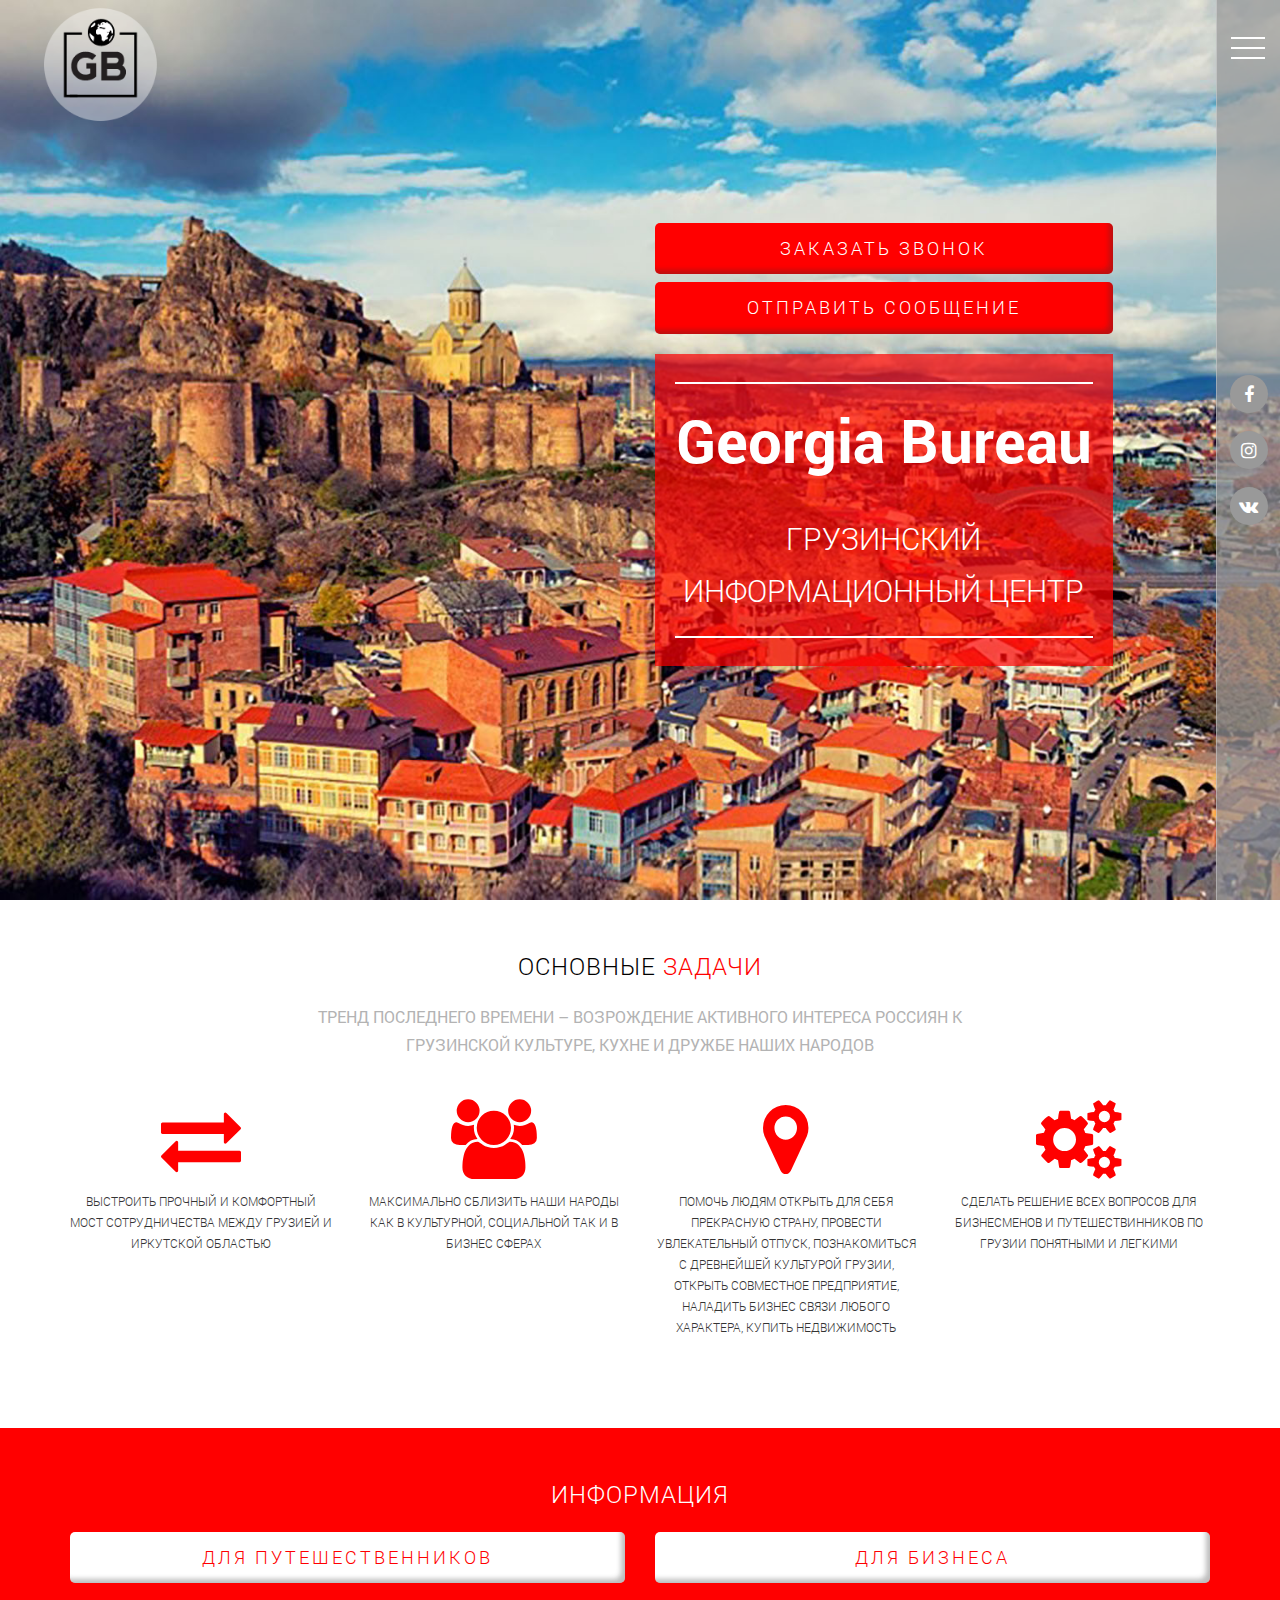
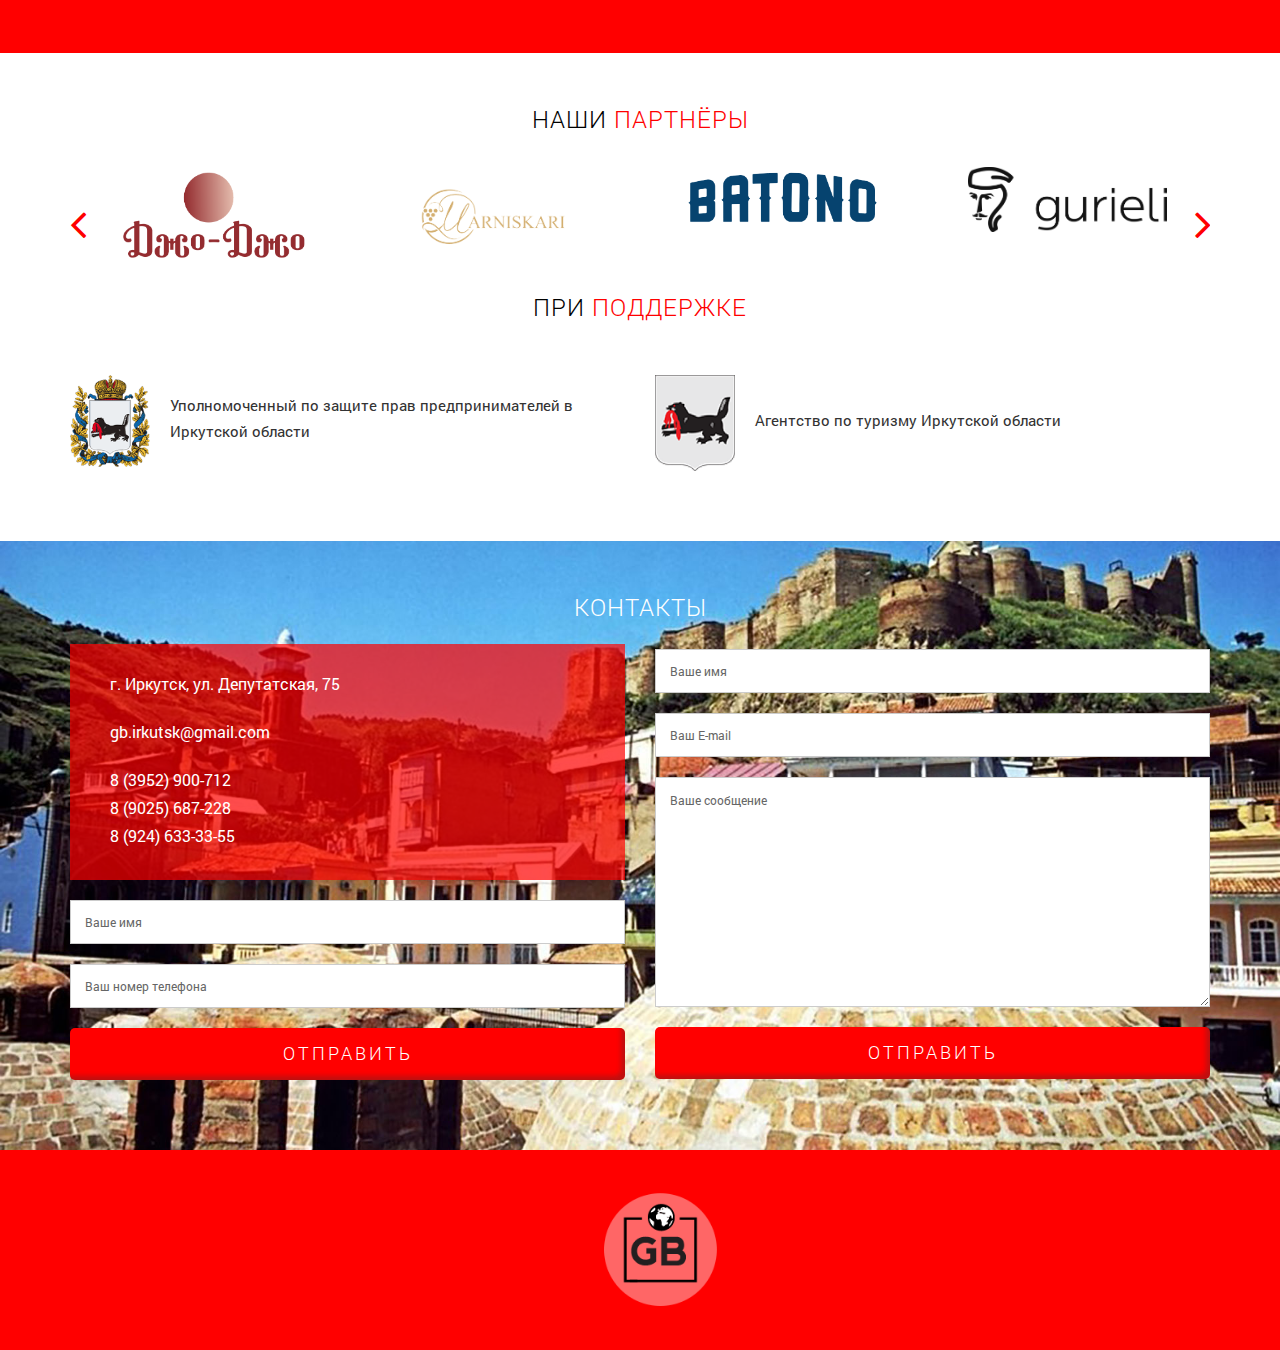
==== gb/index.html @ f1058cfb "add" ====
<!DOCTYPE html>
<html lang="ru">

<head>

	<meta charset="utf-8">

	<title>Title</title>
	<meta name="description" content="">

	<meta http-equiv="X-UA-Compatible" content="IE=edge">
	<meta name="viewport" content="width=device-width, initial-scale=1, maximum-scale=1">

	<meta property="og:image" content="path/to/image.jpg">
	<link rel="shortcut icon" href="img/favicon/favicon.ico" type="image/x-icon">
	<link rel="apple-touch-icon" href="img/favicon/apple-touch-icon.png">
	<link rel="apple-touch-icon" sizes="72x72" href="img/favicon/apple-touch-icon-72x72.png">
	<link rel="apple-touch-icon" sizes="114x114" href="img/favicon/apple-touch-icon-114x114.png">

	<!-- Chrome, Firefox OS and Opera -->
	<meta name="theme-color" content="#000">
	<!-- Windows Phone -->
	<meta name="msapplication-navbutton-color" content="#000">
	<!-- iOS Safari -->
	<meta name="apple-mobile-web-app-status-bar-style" content="#000">

	<style>body { opacity: 0; overflow-x: hidden; } html { background-color: #fff; }</style>

</head>

<body>

	<header class="site-header" style="background-image: url('img/bg_header.jpg');">
		<div class="top-line">
			<div class="logo"><img src='img/logo.png' alt="Грузинский информационный центр"></div>
			<a href="#my-menu" class="hamburger hamburger--emphatic">
				<span class="hamburger-box"><span class="hamburger-inner"></span></span>
			</a>

			<nav id="my-menu" class="my-menu">
				<ul>
					<li><a href="#">Главная</a></li>
					<li><a href="#">Для путешественников</a></li>
					<li><a href="#">Для бизнеса</a></li>
				</ul>
			</nav>
		</div><!-- end top-line -->

		<div class="header-flex">
			<div class="flex-center">
				<div class="container">
					<div class="row">
						<div class="col-sm-5 col-sm-offset-6">
							<div class="header-composition">
								<div class="button_item text-center">
									<a href="#" class="button popup_content">Заказать звонок</a>
									<div class="hidden">
										<div class="podrt_descr">
											<div class="modal-box-content">
												<button class="mfp-close" type="button" title="Закрыть (Esc)">×</button>
												<form action="http://formspree.io/agragregra@ya.ru" class="main_form" novalidate target="_blank" method="post">
													<label class="form-group">
														<span class="color_element">*</span> Ваше имя:
														<input type="text" name="name" placeholder="Ваше имя" data-validation-required-message="Вы не ввели имя" required />
														<span class="help-block text-danger"></span>
													</label>
													<label class="form-group">
														<span class="color_element">*</span> Ваш номер телефона:
														<input type="email" name="email" placeholder="Ваш номер телефона" data-validation-required-message="Не корректно введен E-mail" required />
														<span class="help-block text-danger"></span>
													</label>
													<a href="#" class="button">Отправить</a>
												</form>
											</div>
										</div>
									</div>
								</div>
								<div class="button_item text-center">
									<a href="#" class="button popup_content">Отправить сообщение</a>
									<div class="hidden">
										<div class="podrt_descr">
											<div class="modal-box-content">
												<button class="mfp-close" type="button" title="Закрыть (Esc)">×</button>
												<form action="http://formspree.io/agragregra@ya.ru" class="main_form" novalidate target="_blank" method="post">
													<label class="form-group">
														<span class="color_element">*</span> Ваше имя:
														<input type="text" name="name" placeholder="Ваше имя" data-validation-required-message="Вы не ввели имя" required />
														<span class="help-block text-danger"></span>
													</label>
													<label class="form-group">
														<span class="color_element">*</span> Ваш E-mail:
														<input type="email" name="email" placeholder="Ваш E-mail" data-validation-required-message="Не корректно введен E-mail" required />
														<span class="help-block text-danger"></span>
													</label>
													<label class="form-group">
														<span class="color_element">*</span> Ваше сообщение:
														<textarea name="message" placeholder="Ваше сообщение" data-validation-required-message="Вы не ввели сообщение" required></textarea>
														<span class="help-block text-danger"></span>
													</label>
													<a href="#" class="button">Отправить</a>
												</form>
											</div>
										</div>
									</div>
								</div>
								<div class="welcome">
									<div class="title">
										<h1 class="h1">Georgia Bureau</h1>
										<strong>Грузинский информационный центр</strong>
									</div>
								</div><!-- end welcome -->
							</div><!-- end header-composition -->
						</div><!-- end col-sm-6 -->
					</div><!-- end row -->
				</div><!-- end container -->
			</div><!-- end flex-center -->
		</div><!-- end header-flex -->

		<div class="header-social">
			<nav class="soc">
				<ul>
					<li><a href="#"><i class="fa fa-facebook"></i></a></li>
					<li><a href="#"><i class="fa fa-instagram"></i></a></li>
					<li><a href="#"><i class="fa fa-vk"></i></a></li>
				</ul>
			</nav>
		</div><!-- end header-social -->
	</header>

	<section class="tasks">
		<div class="container">
			<div class="row">
				<h2 class="text-center h-first">Основные задачи</h2>
				<div class="text-center sect_desc">
					Тренд последнего времени – возрождение активного интереса россиян к грузинской культуре, кухне и дружбе наших народов
				</div>
				<div class="col-sm-3">
					<div class="tasks-item">
						<i class="fa fa-exchange"></i>
						<p>
							Выстроить прочный и комфортный мост сотрудничества между Грузией и Иркутской областью
						</p>
					</div>
				</div>
				<div class="col-sm-3">
					<div class="tasks-item">
						<i class="fa fa-users"></i>
						<p>
							Максимально сблизить наши народы как в культурной, социальной так и в бизнес сферах
						</p>
					</div>
				</div>
				<div class="col-sm-3">
					<div class="tasks-item">
						<i class="fa fa-map-marker"></i>
						<p>
							Помочь людям открыть для себя прекрасную страну, провести увлекательный отпуск, познакомиться с древнейшей культурой Грузии, открыть совместное предприятие, наладить бизнес связи любого характера, купить недвижимость
						</p>
					</div>
				</div>
				<div class="col-sm-3">
					<div class="tasks-item">
						<i class="fa fa-cogs"></i>
						<p>
							Сделать решение всех вопросов для бизнесменов и путешествинников по грузии понятными и легкими
						</p>
					</div>
				</div>
			</div>
		</div>
	</section>

	<section class="iformation">
		<div class="container">
			<div class="row">
				<h2 class="text-center">Информация</h2>
				<div class="col-md-6">
					<a href="#" class="button">Для путешественников</a>
				</div>
				<div class="col-md-6">
					<a href="#" class="button">Для бизнеса</a>
				</div>
			</div>
		</div>
	</section>

	<section class="partners">
		<div class="container">
			<div class="row">
				<h2 class="text-center h-first">Наши партнёры</h2>
				<div class="col-md-12">
					<ul id="flexiselDemo1">
						<li><a href="#"><img src="img/djo.png" /></a></li>
						<li><a href="#"><img src="img/marn.png" /></a></li>
						<li><a href="#"><img src="img/batono.png" /></a></li>
						<li><a href="#"><img src="img/gurieli.png" /></a></li>
						<li><a href="#"><img src="img/rcheuli.png" /></a></li>
					</ul>
				</div>
				<h2 class="text-center h-first">При поддержке</h2>
				<div class="col-md-6">
					<div class="partners-item">
						<img src="img/old_gerb.png" />
						<p>
							Уполномоченный по защите прав предпринимателей в Иркутской области
						</p>
					</div>
				</div>
				<div class="col-md-6">
					<div class="partners-item">
						<img src="img/gerb.png" />
						<p>
							Агентство по туризму Иркутской области
						</p>
					</div>
				</div>
			</div>
		</div>
	</section>

	<section class="contact" style="background-image: url('img/bg_contact.jpg')">
		<div class="container">
			<div class="row">
				<h2 class="text-center">Контакты</h2>
				<div class="col-md-6">
					<div class="contact-item">
						<p>
							г. Иркутск, ул. Депутатская, 75
						</p>
						<p>
							<a href="mailto:gb.irkutsk@gmail.com">gb.irkutsk@gmail.com</a>
						</p>
						<ul>
							<li><a href="tel:8 (3952) 900-712">8 (3952) 900-712</a></li>
							<li><a href="tel:8 (9025) 687-228">8 (9025) 687-228</a></li>
							<li><a href="tel:8 (924) 633-33-55">8 (924) 633-33-55</a></li>
						</ul>
					</div>
					<form action="http://formspree.io/agragregra@ya.ru" class="main_form" novalidate target="_blank" method="post">
						<label class="form-group">
							<input type="text" name="name" placeholder="Ваше имя" data-validation-required-message="Вы не ввели имя" required />
							<span class="help-block text-danger"></span>
						</label>
						<label class="form-group">
							<input type="email" name="email" placeholder="Ваш номер телефона" data-validation-required-message="Не корректно введен E-mail" required />
							<span class="help-block text-danger"></span>
						</label>
						<a href="#" class="button">Отправить</a>
				</div>
				<div class="col-md-6">
					<form action="http://formspree.io/agragregra@ya.ru" class="main_form" novalidate target="_blank" method="post">
						<label class="form-group">
							<input type="text" name="name" placeholder="Ваше имя" data-validation-required-message="Вы не ввели имя" required />
							<span class="help-block text-danger"></span>
						</label>
						<label class="form-group">
							<input type="email" name="email" placeholder="Ваш E-mail" data-validation-required-message="Не корректно введен E-mail" required />
							<span class="help-block text-danger"></span>
						</label>
						<label class="form-group">
							<textarea name="message" placeholder="Ваше сообщение" data-validation-required-message="Вы не ввели сообщение" required></textarea>
							<span class="help-block text-danger"></span>
						</label>
						<a href="#" class="button">Отправить</a>
					</form>
				</div>
			</div>
		</div>
	</section>

	<footer class="site-footer">
		<div class="logo text-center"><img src='img/logo.png' alt="Грузинский информационный центр"></div>
	</footer>
	
	<link rel="stylesheet" href="css/main.min.css">
	<script src="js/scripts.min.js"></script>

</body>
</html>
---- gb/css/main.min.css ----
@font-face{font-family:roboto-example;font-weight:400;font-style:normal;src:url(../fonts/RobotoRegular/RobotoRegular.eot);src:url(../fonts/RobotoRegular/RobotoRegular.eot?#iefix) format("embedded-opentype"),url(../fonts/RobotoRegular/RobotoRegular.woff) format("woff"),url(../fonts/RobotoRegular/RobotoRegular.ttf) format("truetype")}@font-face{font-family:roboto-example;font-weight:300;font-style:normal;src:url(../fonts/RobotoLight/RobotoLight.eot);src:url(../fonts/RobotoLight/RobotoLight.eot?#iefix) format("embedded-opentype"),url(../fonts/RobotoLight/RobotoLight.woff) format("woff"),url(../fonts/RobotoLight/RobotoLight.ttf) format("truetype")}@font-face{font-family:roboto-example;font-weight:700;font-style:normal;src:url(../fonts/RobotoBold/RobotoBold.eot);src:url(../fonts/RobotoBold/RobotoBold.eot?#iefix) format("embedded-opentype"),url(../fonts/RobotoBold/RobotoBold.woff) format("woff"),url(../fonts/RobotoBold/RobotoBold.ttf) format("truetype")}html{font-family:sans-serif;-ms-text-size-adjust:100%;-webkit-text-size-adjust:100%}body{margin:0}article,aside,details,figcaption,figure,footer,header,hgroup,main,menu,nav,section,summary{display:block}audio,canvas,progress,video{display:inline-block;vertical-align:baseline}audio:not([controls]){display:none;height:0}[hidden],template{display:none}a{background-color:transparent}a:active,a:hover{outline:0}abbr[title]{border-bottom:1px dotted}b,strong{font-weight:700}dfn{font-style:italic}h1{font-size:2em;margin:.67em 0}mark{background:#ff0;color:#000}small{font-size:80%}sub,sup{font-size:75%;line-height:0;position:relative;vertical-align:baseline}sup{top:-.5em}sub{bottom:-.25em}img{border:0}svg:not(:root){overflow:hidden}figure{margin:1em 40px}hr{-webkit-box-sizing:content-box;box-sizing:content-box;height:0}pre{overflow:auto}code,kbd,pre,samp{font-family:monospace,monospace;font-size:1em}button,input,optgroup,select,textarea{color:inherit;font:inherit;margin:0}button{overflow:visible}button,select{text-transform:none}button,html input[type=button],input[type=reset],input[type=submit]{-webkit-appearance:button;cursor:pointer}button[disabled],html input[disabled]{cursor:default}button::-moz-focus-inner,input::-moz-focus-inner{border:0;padding:0}input{line-height:normal}input[type=checkbox],input[type=radio]{-webkit-box-sizing:border-box;box-sizing:border-box;padding:0}input[type=number]::-webkit-inner-spin-button,input[type=number]::-webkit-outer-spin-button{height:auto}input[type=search]{-webkit-appearance:textfield;-webkit-box-sizing:content-box;box-sizing:content-box}input[type=search]::-webkit-search-cancel-button,input[type=search]::-webkit-search-decoration{-webkit-appearance:none}fieldset{border:1px solid silver;margin:0 2px;padding:.35em .625em .75em}legend{border:0;padding:0}textarea{overflow:auto}optgroup{font-weight:700}table{border-collapse:collapse;border-spacing:0}td,th{padding:0}*{-webkit-box-sizing:border-box;box-sizing:border-box}:after,:before{-webkit-box-sizing:border-box;box-sizing:border-box}html{font-size:10px;-webkit-tap-highlight-color:transparent}body{font-family:"Helvetica Neue",Helvetica,Arial,sans-serif;font-size:14px;line-height:1.42857143;color:#333;background-color:#fff}button,input,select,textarea{font-family:inherit;font-size:inherit;line-height:inherit}a{color:#337ab7;text-decoration:none}a:focus,a:hover{color:#23527c;text-decoration:underline}a:focus{outline:5px auto -webkit-focus-ring-color;outline-offset:-2px}figure{margin:0}img{vertical-align:middle}.img-responsive{display:block;max-width:100%;height:auto}.img-rounded{-webkit-border-radius:6px;border-radius:6px}.img-thumbnail{padding:4px;line-height:1.42857143;background-color:#fff;border:1px solid #ddd;-webkit-border-radius:4px;border-radius:4px;-webkit-transition:all .2s ease-in-out;-o-transition:all .2s ease-in-out;transition:all .2s ease-in-out;display:inline-block;max-width:100%;height:auto}.img-circle{-webkit-border-radius:50%;border-radius:50%}hr{margin-top:20px;margin-bottom:20px;border:0;border-top:1px solid #eee}.sr-only{position:absolute;width:1px;height:1px;margin:-1px;padding:0;overflow:hidden;clip:rect(0,0,0,0);border:0}.sr-only-focusable:active,.sr-only-focusable:focus{position:static;width:auto;height:auto;margin:0;overflow:visible;clip:auto}[role=button]{cursor:pointer}.container{margin-right:auto;margin-left:auto;padding-left:15px;padding-right:15px}@media (min-width:768px){.container{width:750px}}@media (min-width:992px){.container{width:970px}}@media (min-width:1200px){.container{width:1170px}}.container-fluid{margin-right:auto;margin-left:auto;padding-left:15px;padding-right:15px}.row{margin-left:-15px;margin-right:-15px}.col-lg-1,.col-lg-10,.col-lg-11,.col-lg-12,.col-lg-2,.col-lg-3,.col-lg-4,.col-lg-5,.col-lg-6,.col-lg-7,.col-lg-8,.col-lg-9,.col-md-1,.col-md-10,.col-md-11,.col-md-12,.col-md-2,.col-md-3,.col-md-4,.col-md-5,.col-md-6,.col-md-7,.col-md-8,.col-md-9,.col-sm-1,.col-sm-10,.col-sm-11,.col-sm-12,.col-sm-2,.col-sm-3,.col-sm-4,.col-sm-5,.col-sm-6,.col-sm-7,.col-sm-8,.col-sm-9,.col-xs-1,.col-xs-10,.col-xs-11,.col-xs-12,.col-xs-2,.col-xs-3,.col-xs-4,.col-xs-5,.col-xs-6,.col-xs-7,.col-xs-8,.col-xs-9{position:relative;min-height:1px;padding-left:15px;padding-right:15px}.col-xs-1,.col-xs-10,.col-xs-11,.col-xs-12,.col-xs-2,.col-xs-3,.col-xs-4,.col-xs-5,.col-xs-6,.col-xs-7,.col-xs-8,.col-xs-9{float:left}.col-xs-12{width:100%}.col-xs-11{width:91.66666667%}.col-xs-10{width:83.33333333%}.col-xs-9{width:75%}.col-xs-8{width:66.66666667%}.col-xs-7{width:58.33333333%}.col-xs-6{width:50%}.col-xs-5{width:41.66666667%}.col-xs-4{width:33.33333333%}.col-xs-3{width:25%}.col-xs-2{width:16.66666667%}.col-xs-1{width:8.33333333%}.col-xs-pull-12{right:100%}.col-xs-pull-11{right:91.66666667%}.col-xs-pull-10{right:83.33333333%}.col-xs-pull-9{right:75%}.col-xs-pull-8{right:66.66666667%}.col-xs-pull-7{right:58.33333333%}.col-xs-pull-6{right:50%}.col-xs-pull-5{right:41.66666667%}.col-xs-pull-4{right:33.33333333%}.col-xs-pull-3{right:25%}.col-xs-pull-2{right:16.66666667%}.col-xs-pull-1{right:8.33333333%}.col-xs-pull-0{right:auto}.col-xs-push-12{left:100%}.col-xs-push-11{left:91.66666667%}.col-xs-push-10{left:83.33333333%}.col-xs-push-9{left:75%}.col-xs-push-8{left:66.66666667%}.col-xs-push-7{left:58.33333333%}.col-xs-push-6{left:50%}.col-xs-push-5{left:41.66666667%}.col-xs-push-4{left:33.33333333%}.col-xs-push-3{left:25%}.col-xs-push-2{left:16.66666667%}.col-xs-push-1{left:8.33333333%}.col-xs-push-0{left:auto}.col-xs-offset-12{margin-left:100%}.col-xs-offset-11{margin-left:91.66666667%}.col-xs-offset-10{margin-left:83.33333333%}.col-xs-offset-9{margin-left:75%}.col-xs-offset-8{margin-left:66.66666667%}.col-xs-offset-7{margin-left:58.33333333%}.col-xs-offset-6{margin-left:50%}.col-xs-offset-5{margin-left:41.66666667%}.col-xs-offset-4{margin-left:33.33333333%}.col-xs-offset-3{margin-left:25%}.col-xs-offset-2{margin-left:16.66666667%}.col-xs-offset-1{margin-left:8.33333333%}.col-xs-offset-0{margin-left:0}@media (min-width:768px){.col-sm-1,.col-sm-10,.col-sm-11,.col-sm-12,.col-sm-2,.col-sm-3,.col-sm-4,.col-sm-5,.col-sm-6,.col-sm-7,.col-sm-8,.col-sm-9{float:left}.col-sm-12{width:100%}.col-sm-11{width:91.66666667%}.col-sm-10{width:83.33333333%}.col-sm-9{width:75%}.col-sm-8{width:66.66666667%}.col-sm-7{width:58.33333333%}.col-sm-6{width:50%}.col-sm-5{width:41.66666667%}.col-sm-4{width:33.33333333%}.col-sm-3{width:25%}.col-sm-2{width:16.66666667%}.col-sm-1{width:8.33333333%}.col-sm-pull-12{right:100%}.col-sm-pull-11{right:91.66666667%}.col-sm-pull-10{right:83.33333333%}.col-sm-pull-9{right:75%}.col-sm-pull-8{right:66.66666667%}.col-sm-pull-7{right:58.33333333%}.col-sm-pull-6{right:50%}.col-sm-pull-5{right:41.66666667%}.col-sm-pull-4{right:33.33333333%}.col-sm-pull-3{right:25%}.col-sm-pull-2{right:16.66666667%}.col-sm-pull-1{right:8.33333333%}.col-sm-pull-0{right:auto}.col-sm-push-12{left:100%}.col-sm-push-11{left:91.66666667%}.col-sm-push-10{left:83.33333333%}.col-sm-push-9{left:75%}.col-sm-push-8{left:66.66666667%}.col-sm-push-7{left:58.33333333%}.col-sm-push-6{left:50%}.col-sm-push-5{left:41.66666667%}.col-sm-push-4{left:33.33333333%}.col-sm-push-3{left:25%}.col-sm-push-2{left:16.66666667%}.col-sm-push-1{left:8.33333333%}.col-sm-push-0{left:auto}.col-sm-offset-12{margin-left:100%}.col-sm-offset-11{margin-left:91.66666667%}.col-sm-offset-10{margin-left:83.33333333%}.col-sm-offset-9{margin-left:75%}.col-sm-offset-8{margin-left:66.66666667%}.col-sm-offset-7{margin-left:58.33333333%}.col-sm-offset-6{margin-left:50%}.col-sm-offset-5{margin-left:41.66666667%}.col-sm-offset-4{margin-left:33.33333333%}.col-sm-offset-3{margin-left:25%}.col-sm-offset-2{margin-left:16.66666667%}.col-sm-offset-1{margin-left:8.33333333%}.col-sm-offset-0{margin-left:0}}@media (min-width:992px){.col-md-1,.col-md-10,.col-md-11,.col-md-12,.col-md-2,.col-md-3,.col-md-4,.col-md-5,.col-md-6,.col-md-7,.col-md-8,.col-md-9{float:left}.col-md-12{width:100%}.col-md-11{width:91.66666667%}.col-md-10{width:83.33333333%}.col-md-9{width:75%}.col-md-8{width:66.66666667%}.col-md-7{width:58.33333333%}.col-md-6{width:50%}.col-md-5{width:41.66666667%}.col-md-4{width:33.33333333%}.col-md-3{width:25%}.col-md-2{width:16.66666667%}.col-md-1{width:8.33333333%}.col-md-pull-12{right:100%}.col-md-pull-11{right:91.66666667%}.col-md-pull-10{right:83.33333333%}.col-md-pull-9{right:75%}.col-md-pull-8{right:66.66666667%}.col-md-pull-7{right:58.33333333%}.col-md-pull-6{right:50%}.col-md-pull-5{right:41.66666667%}.col-md-pull-4{right:33.33333333%}.col-md-pull-3{right:25%}.col-md-pull-2{right:16.66666667%}.col-md-pull-1{right:8.33333333%}.col-md-pull-0{right:auto}.col-md-push-12{left:100%}.col-md-push-11{left:91.66666667%}.col-md-push-10{left:83.33333333%}.col-md-push-9{left:75%}.col-md-push-8{left:66.66666667%}.col-md-push-7{left:58.33333333%}.col-md-push-6{left:50%}.col-md-push-5{left:41.66666667%}.col-md-push-4{left:33.33333333%}.col-md-push-3{left:25%}.col-md-push-2{left:16.66666667%}.col-md-push-1{left:8.33333333%}.col-md-push-0{left:auto}.col-md-offset-12{margin-left:100%}.col-md-offset-11{margin-left:91.66666667%}.col-md-offset-10{margin-left:83.33333333%}.col-md-offset-9{margin-left:75%}.col-md-offset-8{margin-left:66.66666667%}.col-md-offset-7{margin-left:58.33333333%}.col-md-offset-6{margin-left:50%}.col-md-offset-5{margin-left:41.66666667%}.col-md-offset-4{margin-left:33.33333333%}.col-md-offset-3{margin-left:25%}.col-md-offset-2{margin-left:16.66666667%}.col-md-offset-1{margin-left:8.33333333%}.col-md-offset-0{margin-left:0}}@media (min-width:1200px){.col-lg-1,.col-lg-10,.col-lg-11,.col-lg-12,.col-lg-2,.col-lg-3,.col-lg-4,.col-lg-5,.col-lg-6,.col-lg-7,.col-lg-8,.col-lg-9{float:left}.col-lg-12{width:100%}.col-lg-11{width:91.66666667%}.col-lg-10{width:83.33333333%}.col-lg-9{width:75%}.col-lg-8{width:66.66666667%}.col-lg-7{width:58.33333333%}.col-lg-6{width:50%}.col-lg-5{width:41.66666667%}.col-lg-4{width:33.33333333%}.col-lg-3{width:25%}.col-lg-2{width:16.66666667%}.col-lg-1{width:8.33333333%}.col-lg-pull-12{right:100%}.col-lg-pull-11{right:91.66666667%}.col-lg-pull-10{right:83.33333333%}.col-lg-pull-9{right:75%}.col-lg-pull-8{right:66.66666667%}.col-lg-pull-7{right:58.33333333%}.col-lg-pull-6{right:50%}.col-lg-pull-5{right:41.66666667%}.col-lg-pull-4{right:33.33333333%}.col-lg-pull-3{right:25%}.col-lg-pull-2{right:16.66666667%}.col-lg-pull-1{right:8.33333333%}.col-lg-pull-0{right:auto}.col-lg-push-12{left:100%}.col-lg-push-11{left:91.66666667%}.col-lg-push-10{left:83.33333333%}.col-lg-push-9{left:75%}.col-lg-push-8{left:66.66666667%}.col-lg-push-7{left:58.33333333%}.col-lg-push-6{left:50%}.col-lg-push-5{left:41.66666667%}.col-lg-push-4{left:33.33333333%}.col-lg-push-3{left:25%}.col-lg-push-2{left:16.66666667%}.col-lg-push-1{left:8.33333333%}.col-lg-push-0{left:auto}.col-lg-offset-12{margin-left:100%}.col-lg-offset-11{margin-left:91.66666667%}.col-lg-offset-10{margin-left:83.33333333%}.col-lg-offset-9{margin-left:75%}.col-lg-offset-8{margin-left:66.66666667%}.col-lg-offset-7{margin-left:58.33333333%}.col-lg-offset-6{margin-left:50%}.col-lg-offset-5{margin-left:41.66666667%}.col-lg-offset-4{margin-left:33.33333333%}.col-lg-offset-3{margin-left:25%}.col-lg-offset-2{margin-left:16.66666667%}.col-lg-offset-1{margin-left:8.33333333%}.col-lg-offset-0{margin-left:0}}.clearfix:after,.clearfix:before,.container-fluid:after,.container-fluid:before,.container:after,.container:before,.row:after,.row:before{content:" ";display:table}.clearfix:after,.container-fluid:after,.container:after,.row:after{clear:both}.center-block{display:block;margin-left:auto;margin-right:auto}.pull-right{float:right!important}.pull-left{float:left!important}.hide{display:none!important}.show{display:block!important}.invisible{visibility:hidden}.text-hide{font:0/0 a;color:transparent;text-shadow:none;background-color:transparent;border:0}.hidden{display:none!important}.affix{position:fixed}@-ms-viewport{width:device-width}.visible-lg,.visible-md,.visible-sm,.visible-xs{display:none!important}.visible-lg-block,.visible-lg-inline,.visible-lg-inline-block,.visible-md-block,.visible-md-inline,.visible-md-inline-block,.visible-sm-block,.visible-sm-inline,.visible-sm-inline-block,.visible-xs-block,.visible-xs-inline,.visible-xs-inline-block{display:none!important}@media (max-width:767px){.visible-xs{display:block!important}table.visible-xs{display:table!important}tr.visible-xs{display:table-row!important}td.visible-xs,th.visible-xs{display:table-cell!important}}@media (max-width:767px){.visible-xs-block{display:block!important}}@media (max-width:767px){.visible-xs-inline{display:inline!important}}@media (max-width:767px){.visible-xs-inline-block{display:inline-block!important}}@media (min-width:768px) and (max-width:991px){.visible-sm{display:block!important}table.visible-sm{display:table!important}tr.visible-sm{display:table-row!important}td.visible-sm,th.visible-sm{display:table-cell!important}}@media (min-width:768px) and (max-width:991px){.visible-sm-block{display:block!important}}@media (min-width:768px) and (max-width:991px){.visible-sm-inline{display:inline!important}}@media (min-width:768px) and (max-width:991px){.visible-sm-inline-block{display:inline-block!important}}@media (min-width:992px) and (max-width:1199px){.visible-md{display:block!important}table.visible-md{display:table!important}tr.visible-md{display:table-row!important}td.visible-md,th.visible-md{display:table-cell!important}}@media (min-width:992px) and (max-width:1199px){.visible-md-block{display:block!important}}@media (min-width:992px) and (max-width:1199px){.visible-md-inline{display:inline!important}}@media (min-width:992px) and (max-width:1199px){.visible-md-inline-block{display:inline-block!important}}@media (min-width:1200px){.visible-lg{display:block!important}table.visible-lg{display:table!important}tr.visible-lg{display:table-row!important}td.visible-lg,th.visible-lg{display:table-cell!important}}@media (min-width:1200px){.visible-lg-block{display:block!important}}@media (min-width:1200px){.visible-lg-inline{display:inline!important}}@media (min-width:1200px){.visible-lg-inline-block{display:inline-block!important}}@media (max-width:767px){.hidden-xs{display:none!important}}@media (min-width:768px) and (max-width:991px){.hidden-sm{display:none!important}}@media (min-width:992px) and (max-width:1199px){.hidden-md{display:none!important}}@media (min-width:1200px){.hidden-lg{display:none!important}}.visible-print{display:none!important}@media print{.visible-print{display:block!important}table.visible-print{display:table!important}tr.visible-print{display:table-row!important}td.visible-print,th.visible-print{display:table-cell!important}}.visible-print-block{display:none!important}@media print{.visible-print-block{display:block!important}}.visible-print-inline{display:none!important}@media print{.visible-print-inline{display:inline!important}}.visible-print-inline-block{display:none!important}@media print{.visible-print-inline-block{display:inline-block!important}}@media print{.hidden-print{display:none!important}}.mm-menu,.mm-panels,.mm-panels>.mm-panel{margin:0;left:0;right:0;top:0;z-index:0;-webkit-box-sizing:border-box;box-sizing:border-box}.mm-btn,.mm-menu{-webkit-box-sizing:border-box;box-sizing:border-box}.mm-listview a,.mm-listview a:hover,.mm-navbar a,.mm-navbar a:hover{text-decoration:none}.mm-listview .mm-next:before,.mm-listview>li:not(.mm-divider):after,.mm-next:after,.mm-prev:before{content:'';bottom:0}.mm-hidden{display:none!important}.mm-menu,.mm-panels>.mm-panel:not(.mm-hidden){display:block}.mm-wrapper{overflow-x:hidden;position:relative}.mm-menu{padding:0;position:absolute;bottom:0}.mm-panels,.mm-panels>.mm-panel{background:inherit;border-color:inherit;position:absolute;bottom:0}.mm-btn,.mm-panel.mm-highest{z-index:1}.mm-panels{overflow:hidden}.mm-panel{-webkit-transition:-webkit-transform .4s ease;transition:-webkit-transform .4s ease;-o-transition:transform .4s ease;transition:transform .4s ease;transition:transform .4s ease,-webkit-transform .4s ease;transition:transform .4s ease,-webkit-transform .4s ease;-webkit-transform:translate(100%,0);-ms-transform:translate(100%,0);transform:translate(100%,0);-webkit-transform:translate3d(100%,0,0);transform:translate3d(100%,0,0)}.mm-panel.mm-opened{-webkit-transform:translate(0,0);-ms-transform:translate(0,0);transform:translate(0,0);-webkit-transform:translate3d(0,0,0);transform:translate3d(0,0,0)}.mm-panel.mm-subopened{-webkit-transform:translate(-30%,0);-ms-transform:translate(-30%,0);transform:translate(-30%,0);-webkit-transform:translate3d(-30%,0,0);transform:translate3d(-30%,0,0)}.mm-panels>.mm-panel{-webkit-overflow-scrolling:touch;overflow:scroll;overflow-x:hidden;overflow-y:auto;padding:0 20px}.mm-listview .mm-divider,.mm-listview>li>a,.mm-listview>li>span,.mm-navbar .mm-title{-o-text-overflow:ellipsis;text-overflow:ellipsis;white-space:nowrap;overflow:hidden}.mm-panels>.mm-panel.mm-hasnavbar{padding-top:40px}.mm-panels>.mm-panel:after,.mm-panels>.mm-panel:before{content:'';display:block;height:20px}.mm-vertical .mm-panel{-webkit-transform:none!important;-ms-transform:none!important;transform:none!important}.mm-listview .mm-vertical .mm-panel,.mm-vertical .mm-listview .mm-panel{display:none;padding:10px 0 10px 10px}.mm-listview .mm-vertical .mm-panel .mm-listview>li:last-child:after,.mm-vertical .mm-listview .mm-panel .mm-listview>li:last-child:after{border-color:transparent}.mm-vertical li.mm-opened>.mm-panel,li.mm-vertical.mm-opened>.mm-panel{display:block}.mm-listview>li.mm-vertical>.mm-next,.mm-vertical .mm-listview>li>.mm-next{height:40px;bottom:auto}.mm-listview>li.mm-vertical>.mm-next:after,.mm-vertical .mm-listview>li>.mm-next:after{top:16px;bottom:auto}.mm-listview>li.mm-vertical.mm-opened>.mm-next:after,.mm-vertical .mm-listview>li.mm-opened>.mm-next:after{-webkit-transform:rotate(225deg);-ms-transform:rotate(225deg);transform:rotate(225deg);right:19px}.mm-btn{width:40px;height:40px;position:absolute;top:0}.mm-clear:after,.mm-clear:before,.mm-close:after,.mm-close:before{content:'';border:2px solid transparent;display:block;width:5px;height:5px;margin:auto;position:absolute;top:0;bottom:0;-webkit-transform:rotate(-45deg);-ms-transform:rotate(-45deg);transform:rotate(-45deg)}.mm-clear:before,.mm-close:before{border-right:none;border-bottom:none;right:18px}.mm-clear:after,.mm-close:after{border-left:none;border-top:none;right:25px}.mm-next:after,.mm-prev:before{border-top:2px solid transparent;border-left:2px solid transparent;display:block;width:8px;height:8px;margin:auto;position:absolute;top:0}.mm-prev:before{-webkit-transform:rotate(-45deg);-ms-transform:rotate(-45deg);transform:rotate(-45deg);left:23px;right:auto}.mm-next:after{-webkit-transform:rotate(135deg);-ms-transform:rotate(135deg);transform:rotate(135deg);right:23px;left:auto}.mm-navbar{border-bottom:1px solid;border-color:inherit;text-align:center;line-height:20px;height:40px;padding:0 40px;margin:0;position:absolute;top:0;left:0;right:0}.mm-navbar>*{display:block;padding:10px 0}.mm-navbar .mm-btn:first-child{left:0}.mm-navbar .mm-btn:last-child{text-align:right;right:0}.mm-panel .mm-navbar{display:none}.mm-panel.mm-hasnavbar .mm-navbar{display:block}.mm-listview,.mm-listview>li{list-style:none;display:block;padding:0;margin:0}.mm-listview{font:inherit;font-size:14px;line-height:20px}.mm-listview>li{position:relative}.mm-listview>li,.mm-listview>li .mm-next,.mm-listview>li .mm-next:before,.mm-listview>li:after{border-color:inherit}.mm-listview>li>a,.mm-listview>li>span{color:inherit;display:block;padding:10px 10px 10px 20px;margin:0}.mm-listview>li:not(.mm-divider):after{border-bottom-width:1px;border-bottom-style:solid;display:block;position:absolute;right:0;left:20px}.mm-listview .mm-next{background:rgba(3,2,1,0);width:50px;padding:0;position:absolute;right:0;top:0;bottom:0;z-index:2}.mm-listview .mm-next:before{border-left-width:1px;border-left-style:solid;display:block;position:absolute;top:0;left:0}.mm-listview .mm-next+a,.mm-listview .mm-next+span{margin-right:50px}.mm-listview .mm-next.mm-fullsubopen{width:100%}.mm-listview .mm-next.mm-fullsubopen:before{border-left:none}.mm-listview .mm-next.mm-fullsubopen+a,.mm-listview .mm-next.mm-fullsubopen+span{padding-right:50px;margin-right:0}.mm-panels>.mm-panel>.mm-listview{margin:20px -20px}.mm-panels>.mm-panel>.mm-listview:first-child,.mm-panels>.mm-panel>.mm-navbar+.mm-listview{margin-top:-20px}.mm-listview .mm-inset{list-style:disc inside;padding:0 10px 15px 40px;margin:0}.mm-listview .mm-inset>li{padding:5px 0}.mm-listview .mm-divider{font-size:10px;text-transform:uppercase;text-indent:20px;line-height:25px}.mm-listview .mm-spacer{padding-top:40px}.mm-listview .mm-spacer>.mm-next{top:40px}.mm-listview .mm-spacer.mm-divider{padding-top:25px}.mm-menu{background:#f3f3f3;border-color:rgba(0,0,0,.1);color:rgba(0,0,0,.75)}.mm-menu .mm-navbar a,.mm-menu .mm-navbar>*{color:rgba(0,0,0,.3)}.mm-menu .mm-btn:after,.mm-menu .mm-btn:before{border-color:rgba(0,0,0,.3)}.mm-menu .mm-listview{border-color:rgba(0,0,0,.1)}.mm-menu .mm-listview>li .mm-next:after{border-color:rgba(0,0,0,.3)}.mm-menu .mm-listview>li a:not(.mm-next){-webkit-tap-highlight-color:rgba(255,255,255,.5);tap-highlight-color:rgba(255,255,255,.5)}.mm-menu .mm-listview>li.mm-selected>a:not(.mm-next),.mm-menu .mm-listview>li.mm-selected>span{background:rgba(255,255,255,.5)}.mm-menu .mm-divider,.mm-menu .mm-listview>li.mm-opened.mm-vertical>.mm-panel,.mm-menu .mm-listview>li.mm-opened.mm-vertical>a.mm-next,.mm-menu.mm-vertical .mm-listview>li.mm-opened>.mm-panel,.mm-menu.mm-vertical .mm-listview>li.mm-opened>a.mm-next{background:rgba(0,0,0,.05)}.mm-page{-webkit-box-sizing:border-box;box-sizing:border-box;position:relative}.mm-slideout{-webkit-transition:-webkit-transform .4s ease;transition:-webkit-transform .4s ease;-o-transition:transform .4s ease;transition:transform .4s ease;transition:transform .4s ease,-webkit-transform .4s ease;transition:transform .4s ease,-webkit-transform .4s ease;z-index:1}html.mm-opened{overflow-x:hidden;position:relative}html.mm-blocking,html.mm-blocking body{overflow:hidden}html.mm-background .mm-page{background:inherit}#mm-blocker{background:rgba(3,2,1,0);display:none;width:100%;height:100%;position:fixed;top:0;left:0;z-index:2}html.mm-blocking #mm-blocker{display:block}.mm-menu.mm-offcanvas{z-index:0;display:none;position:fixed;width:80%;min-width:140px;max-width:440px}.mm-menu.mm-offcanvas.mm-current{display:block}.mm-menu.mm-offcanvas.mm-no-csstransforms.mm-current.mm-opened{z-index:10}html.mm-opening .mm-slideout{-webkit-transform:translate(80%,0);-ms-transform:translate(80%,0);transform:translate(80%,0);-webkit-transform:translate3d(80%,0,0);transform:translate3d(80%,0,0)}@media all and (max-width:175px){html.mm-opening .mm-slideout{-webkit-transform:translate(140px,0);-ms-transform:translate(140px,0);transform:translate(140px,0);-webkit-transform:translate3d(140px,0,0);transform:translate3d(140px,0,0)}}@media all and (min-width:550px){html.mm-opening .mm-slideout{-webkit-transform:translate(440px,0);-ms-transform:translate(440px,0);transform:translate(440px,0);-webkit-transform:translate3d(440px,0,0);transform:translate3d(440px,0,0)}}.mm-menu.mm-offcanvas.mm-autoheight.mm-bottom,.mm-menu.mm-offcanvas.mm-autoheight.mm-top{max-height:80%}.mm-menu.mm-offcanvas.mm-autoheight.mm-bottom.mm-fullscreen,.mm-menu.mm-offcanvas.mm-autoheight.mm-top.mm-fullscreen{max-height:100%}.mm-menu.mm-offcanvas.mm-measureheight .mm-panel{display:block!important}.mm-menu.mm-offcanvas.mm-measureheight>.mm-panels>.mm-panel{bottom:auto!important;height:auto!important}.mm-menu.mm-columns{-webkit-transition-property:width,max-width,-webkit-transform;transition-property:width,max-width,-webkit-transform;-o-transition-property:transform,width,max-width;transition-property:transform,width,max-width;transition-property:transform,width,max-width,-webkit-transform}.mm-menu.mm-columns .mm-panels>.mm-panel{width:100%;right:auto;display:none;-webkit-transition-property:width,-webkit-transform;transition-property:width,-webkit-transform;-o-transition-property:transform,width;transition-property:transform,width;transition-property:transform,width,-webkit-transform}.mm-menu.mm-columns .mm-panels>.mm-panel.mm-opened{border-right:1px solid;border-color:inherit;display:block;-webkit-transform:translate(0,0);-ms-transform:translate(0,0);transform:translate(0,0);-webkit-transform:translate3d(0,0,0);transform:translate3d(0,0,0)}.mm-menu.mm-columns .mm-panels>.mm-panel.mm-subopened{-webkit-transform:translate(-100%,0);-ms-transform:translate(-100%,0);transform:translate(-100%,0);-webkit-transform:translate3d(-100%,0,0);transform:translate3d(-100%,0,0);z-index:2}.mm-menu.mm-columns .mm-panels>.mm-panel.mm-columns-0{-webkit-transform:translate(0,0);-ms-transform:translate(0,0);transform:translate(0,0);-webkit-transform:translate3d(0,0,0);transform:translate3d(0,0,0)}.mm-menu.mm-columns .mm-panels>.mm-panel.mm-opened:not([class*=mm-columns-])~.mm-panel:not(.mm-opened).mm-columns-0{display:block;-webkit-transform:translate(100%,0);-ms-transform:translate(100%,0);transform:translate(100%,0);-webkit-transform:translate3d(100%,0,0);transform:translate3d(100%,0,0)}.mm-menu.mm-offcanvas.mm-columns-0{width:80%;min-width:140px;max-width:0}html.mm-opening.mm-columns-0 .mm-slideout{-webkit-transform:translate(80%,0);-ms-transform:translate(80%,0);transform:translate(80%,0);-webkit-transform:translate3d(80%,0,0);transform:translate3d(80%,0,0)}@media all and (max-width:175px){html.mm-opening.mm-columns-0 .mm-slideout{-webkit-transform:translate(140px,0);-ms-transform:translate(140px,0);transform:translate(140px,0);-webkit-transform:translate3d(140px,0,0);transform:translate3d(140px,0,0)}}@media all and (min-width:0px){html.mm-opening.mm-columns-0 .mm-slideout{-webkit-transform:translate(0,0);-ms-transform:translate(0,0);transform:translate(0,0);-webkit-transform:translate3d(0,0,0);transform:translate3d(0,0,0)}}html.mm-right.mm-opening.mm-columns-0 .mm-slideout{-webkit-transform:translate(-80%,0);-ms-transform:translate(-80%,0);transform:translate(-80%,0);-webkit-transform:translate3d(-80%,0,0);transform:translate3d(-80%,0,0)}@media all and (max-width:175px){html.mm-right.mm-opening.mm-columns-0 .mm-slideout{-webkit-transform:translate(-140px,0);-ms-transform:translate(-140px,0);transform:translate(-140px,0);-webkit-transform:translate3d(-140px,0,0);transform:translate3d(-140px,0,0)}}@media all and (min-width:0px){html.mm-right.mm-opening.mm-columns-0 .mm-slideout{-webkit-transform:translate(0,0);-ms-transform:translate(0,0);transform:translate(0,0);-webkit-transform:translate3d(0,0,0);transform:translate3d(0,0,0)}}.mm-menu.mm-columns .mm-panels>.mm-panel.mm-columns-1{-webkit-transform:translate(100%,0);-ms-transform:translate(100%,0);transform:translate(100%,0);-webkit-transform:translate3d(100%,0,0);transform:translate3d(100%,0,0)}.mm-menu.mm-columns .mm-panels>.mm-panel.mm-opened:not([class*=mm-columns-])~.mm-panel:not(.mm-opened).mm-columns-1{display:block;-webkit-transform:translate(200%,0);-ms-transform:translate(200%,0);transform:translate(200%,0);-webkit-transform:translate3d(200%,0,0);transform:translate3d(200%,0,0)}.mm-menu.mm-offcanvas.mm-columns-1{width:80%;min-width:140px;max-width:440px}html.mm-opening.mm-columns-1 .mm-slideout{-webkit-transform:translate(80%,0);-ms-transform:translate(80%,0);transform:translate(80%,0);-webkit-transform:translate3d(80%,0,0);transform:translate3d(80%,0,0)}@media all and (max-width:175px){html.mm-opening.mm-columns-1 .mm-slideout{-webkit-transform:translate(140px,0);-ms-transform:translate(140px,0);transform:translate(140px,0);-webkit-transform:translate3d(140px,0,0);transform:translate3d(140px,0,0)}}@media all and (min-width:550px){html.mm-opening.mm-columns-1 .mm-slideout{-webkit-transform:translate(440px,0);-ms-transform:translate(440px,0);transform:translate(440px,0);-webkit-transform:translate3d(440px,0,0);transform:translate3d(440px,0,0)}}html.mm-right.mm-opening.mm-columns-1 .mm-slideout{-webkit-transform:translate(-80%,0);-ms-transform:translate(-80%,0);transform:translate(-80%,0);-webkit-transform:translate3d(-80%,0,0);transform:translate3d(-80%,0,0)}@media all and (max-width:175px){html.mm-right.mm-opening.mm-columns-1 .mm-slideout{-webkit-transform:translate(-140px,0);-ms-transform:translate(-140px,0);transform:translate(-140px,0);-webkit-transform:translate3d(-140px,0,0);transform:translate3d(-140px,0,0)}}@media all and (min-width:550px){html.mm-right.mm-opening.mm-columns-1 .mm-slideout{-webkit-transform:translate(-440px,0);-ms-transform:translate(-440px,0);transform:translate(-440px,0);-webkit-transform:translate3d(-440px,0,0);transform:translate3d(-440px,0,0)}}.mm-menu.mm-columns-1 .mm-panels>.mm-panel{width:100%}.mm-menu.mm-columns .mm-panels>.mm-panel.mm-columns-2{-webkit-transform:translate(200%,0);-ms-transform:translate(200%,0);transform:translate(200%,0);-webkit-transform:translate3d(200%,0,0);transform:translate3d(200%,0,0)}.mm-menu.mm-columns .mm-panels>.mm-panel.mm-opened:not([class*=mm-columns-])~.mm-panel:not(.mm-opened).mm-columns-2{display:block;-webkit-transform:translate(300%,0);-ms-transform:translate(300%,0);transform:translate(300%,0);-webkit-transform:translate3d(300%,0,0);transform:translate3d(300%,0,0)}.mm-menu.mm-offcanvas.mm-columns-2{width:80%;min-width:140px;max-width:880px}html.mm-opening.mm-columns-2 .mm-slideout{-webkit-transform:translate(80%,0);-ms-transform:translate(80%,0);transform:translate(80%,0);-webkit-transform:translate3d(80%,0,0);transform:translate3d(80%,0,0)}@media all and (max-width:175px){html.mm-opening.mm-columns-2 .mm-slideout{-webkit-transform:translate(140px,0);-ms-transform:translate(140px,0);transform:translate(140px,0);-webkit-transform:translate3d(140px,0,0);transform:translate3d(140px,0,0)}}@media all and (min-width:1100px){html.mm-opening.mm-columns-2 .mm-slideout{-webkit-transform:translate(880px,0);-ms-transform:translate(880px,0);transform:translate(880px,0);-webkit-transform:translate3d(880px,0,0);transform:translate3d(880px,0,0)}}html.mm-right.mm-opening.mm-columns-2 .mm-slideout{-webkit-transform:translate(-80%,0);-ms-transform:translate(-80%,0);transform:translate(-80%,0);-webkit-transform:translate3d(-80%,0,0);transform:translate3d(-80%,0,0)}@media all and (max-width:175px){html.mm-right.mm-opening.mm-columns-2 .mm-slideout{-webkit-transform:translate(-140px,0);-ms-transform:translate(-140px,0);transform:translate(-140px,0);-webkit-transform:translate3d(-140px,0,0);transform:translate3d(-140px,0,0)}}@media all and (min-width:1100px){html.mm-right.mm-opening.mm-columns-2 .mm-slideout{-webkit-transform:translate(-880px,0);-ms-transform:translate(-880px,0);transform:translate(-880px,0);-webkit-transform:translate3d(-880px,0,0);transform:translate3d(-880px,0,0)}}.mm-menu.mm-columns-2 .mm-panels>.mm-panel{width:50%}.mm-menu.mm-columns .mm-panels>.mm-panel.mm-columns-3{-webkit-transform:translate(300%,0);-ms-transform:translate(300%,0);transform:translate(300%,0);-webkit-transform:translate3d(300%,0,0);transform:translate3d(300%,0,0)}.mm-menu.mm-columns .mm-panels>.mm-panel.mm-opened:not([class*=mm-columns-])~.mm-panel:not(.mm-opened).mm-columns-3{display:block;-webkit-transform:translate(400%,0);-ms-transform:translate(400%,0);transform:translate(400%,0);-webkit-transform:translate3d(400%,0,0);transform:translate3d(400%,0,0)}.mm-menu.mm-offcanvas.mm-columns-3{width:80%;min-width:140px;max-width:1320px}html.mm-opening.mm-columns-3 .mm-slideout{-webkit-transform:translate(80%,0);-ms-transform:translate(80%,0);transform:translate(80%,0);-webkit-transform:translate3d(80%,0,0);transform:translate3d(80%,0,0)}@media all and (max-width:175px){html.mm-opening.mm-columns-3 .mm-slideout{-webkit-transform:translate(140px,0);-ms-transform:translate(140px,0);transform:translate(140px,0);-webkit-transform:translate3d(140px,0,0);transform:translate3d(140px,0,0)}}@media all and (min-width:1650px){html.mm-opening.mm-columns-3 .mm-slideout{-webkit-transform:translate(1320px,0);-ms-transform:translate(1320px,0);transform:translate(1320px,0);-webkit-transform:translate3d(1320px,0,0);transform:translate3d(1320px,0,0)}}html.mm-right.mm-opening.mm-columns-3 .mm-slideout{-webkit-transform:translate(-80%,0);-ms-transform:translate(-80%,0);transform:translate(-80%,0);-webkit-transform:translate3d(-80%,0,0);transform:translate3d(-80%,0,0)}@media all and (max-width:175px){html.mm-right.mm-opening.mm-columns-3 .mm-slideout{-webkit-transform:translate(-140px,0);-ms-transform:translate(-140px,0);transform:translate(-140px,0);-webkit-transform:translate3d(-140px,0,0);transform:translate3d(-140px,0,0)}}@media all and (min-width:1650px){html.mm-right.mm-opening.mm-columns-3 .mm-slideout{-webkit-transform:translate(-1320px,0);-ms-transform:translate(-1320px,0);transform:translate(-1320px,0);-webkit-transform:translate3d(-1320px,0,0);transform:translate3d(-1320px,0,0)}}.mm-menu.mm-columns-3 .mm-panels>.mm-panel{width:33.34%}.mm-menu.mm-columns .mm-panels>.mm-panel.mm-columns-4{-webkit-transform:translate(400%,0);-ms-transform:translate(400%,0);transform:translate(400%,0);-webkit-transform:translate3d(400%,0,0);transform:translate3d(400%,0,0)}.mm-menu.mm-columns .mm-panels>.mm-panel.mm-opened:not([class*=mm-columns-])~.mm-panel:not(.mm-opened).mm-columns-4{display:block;-webkit-transform:translate(500%,0);-ms-transform:translate(500%,0);transform:translate(500%,0);-webkit-transform:translate3d(500%,0,0);transform:translate3d(500%,0,0)}.mm-menu.mm-offcanvas.mm-columns-4{width:80%;min-width:140px;max-width:1760px}html.mm-opening.mm-columns-4 .mm-slideout{-webkit-transform:translate(80%,0);-ms-transform:translate(80%,0);transform:translate(80%,0);-webkit-transform:translate3d(80%,0,0);transform:translate3d(80%,0,0)}@media all and (max-width:175px){html.mm-opening.mm-columns-4 .mm-slideout{-webkit-transform:translate(140px,0);-ms-transform:translate(140px,0);transform:translate(140px,0);-webkit-transform:translate3d(140px,0,0);transform:translate3d(140px,0,0)}}@media all and (min-width:2200px){html.mm-opening.mm-columns-4 .mm-slideout{-webkit-transform:translate(1760px,0);-ms-transform:translate(1760px,0);transform:translate(1760px,0);-webkit-transform:translate3d(1760px,0,0);transform:translate3d(1760px,0,0)}}html.mm-right.mm-opening.mm-columns-4 .mm-slideout{-webkit-transform:translate(-80%,0);-ms-transform:translate(-80%,0);transform:translate(-80%,0);-webkit-transform:translate3d(-80%,0,0);transform:translate3d(-80%,0,0)}@media all and (max-width:175px){html.mm-right.mm-opening.mm-columns-4 .mm-slideout{-webkit-transform:translate(-140px,0);-ms-transform:translate(-140px,0);transform:translate(-140px,0);-webkit-transform:translate3d(-140px,0,0);transform:translate3d(-140px,0,0)}}@media all and (min-width:2200px){html.mm-right.mm-opening.mm-columns-4 .mm-slideout{-webkit-transform:translate(-1760px,0);-ms-transform:translate(-1760px,0);transform:translate(-1760px,0);-webkit-transform:translate3d(-1760px,0,0);transform:translate3d(-1760px,0,0)}}.mm-menu.mm-columns-4 .mm-panels>.mm-panel{width:25%}.mm-menu.mm-columns .mm-panels>.mm-panel.mm-columns-5{-webkit-transform:translate(500%,0);-ms-transform:translate(500%,0);transform:translate(500%,0);-webkit-transform:translate3d(500%,0,0);transform:translate3d(500%,0,0)}.mm-menu.mm-columns .mm-panels>.mm-panel.mm-opened:not([class*=mm-columns-])~.mm-panel:not(.mm-opened).mm-columns-5{display:block;-webkit-transform:translate(600%,0);-ms-transform:translate(600%,0);transform:translate(600%,0);-webkit-transform:translate3d(600%,0,0);transform:translate3d(600%,0,0)}.mm-menu.mm-offcanvas.mm-columns-5{width:80%;min-width:140px;max-width:2200px}html.mm-opening.mm-columns-5 .mm-slideout{-webkit-transform:translate(80%,0);-ms-transform:translate(80%,0);transform:translate(80%,0);-webkit-transform:translate3d(80%,0,0);transform:translate3d(80%,0,0)}@media all and (max-width:175px){html.mm-opening.mm-columns-5 .mm-slideout{-webkit-transform:translate(140px,0);-ms-transform:translate(140px,0);transform:translate(140px,0);-webkit-transform:translate3d(140px,0,0);transform:translate3d(140px,0,0)}}@media all and (min-width:2750px){html.mm-opening.mm-columns-5 .mm-slideout{-webkit-transform:translate(2200px,0);-ms-transform:translate(2200px,0);transform:translate(2200px,0);-webkit-transform:translate3d(2200px,0,0);transform:translate3d(2200px,0,0)}}html.mm-right.mm-opening.mm-columns-5 .mm-slideout{-webkit-transform:translate(-80%,0);-ms-transform:translate(-80%,0);transform:translate(-80%,0);-webkit-transform:translate3d(-80%,0,0);transform:translate3d(-80%,0,0)}@media all and (max-width:175px){html.mm-right.mm-opening.mm-columns-5 .mm-slideout{-webkit-transform:translate(-140px,0);-ms-transform:translate(-140px,0);transform:translate(-140px,0);-webkit-transform:translate3d(-140px,0,0);transform:translate3d(-140px,0,0)}}@media all and (min-width:2750px){html.mm-right.mm-opening.mm-columns-5 .mm-slideout{-webkit-transform:translate(-2200px,0);-ms-transform:translate(-2200px,0);transform:translate(-2200px,0);-webkit-transform:translate3d(-2200px,0,0);transform:translate3d(-2200px,0,0)}}.mm-menu.mm-columns-5 .mm-panels>.mm-panel{width:20%}.mm-menu.mm-columns .mm-panels>.mm-panel.mm-columns-6{-webkit-transform:translate(600%,0);-ms-transform:translate(600%,0);transform:translate(600%,0);-webkit-transform:translate3d(600%,0,0);transform:translate3d(600%,0,0)}.mm-menu.mm-columns .mm-panels>.mm-panel.mm-opened:not([class*=mm-columns-])~.mm-panel:not(.mm-opened).mm-columns-6{display:block;-webkit-transform:translate(700%,0);-ms-transform:translate(700%,0);transform:translate(700%,0);-webkit-transform:translate3d(700%,0,0);transform:translate3d(700%,0,0)}.mm-menu.mm-offcanvas.mm-columns-6{width:80%;min-width:140px;max-width:2640px}html.mm-opening.mm-columns-6 .mm-slideout{-webkit-transform:translate(80%,0);-ms-transform:translate(80%,0);transform:translate(80%,0);-webkit-transform:translate3d(80%,0,0);transform:translate3d(80%,0,0)}@media all and (max-width:175px){html.mm-opening.mm-columns-6 .mm-slideout{-webkit-transform:translate(140px,0);-ms-transform:translate(140px,0);transform:translate(140px,0);-webkit-transform:translate3d(140px,0,0);transform:translate3d(140px,0,0)}}@media all and (min-width:3300px){html.mm-opening.mm-columns-6 .mm-slideout{-webkit-transform:translate(2640px,0);-ms-transform:translate(2640px,0);transform:translate(2640px,0);-webkit-transform:translate3d(2640px,0,0);transform:translate3d(2640px,0,0)}}html.mm-right.mm-opening.mm-columns-6 .mm-slideout{-webkit-transform:translate(-80%,0);-ms-transform:translate(-80%,0);transform:translate(-80%,0);-webkit-transform:translate3d(-80%,0,0);transform:translate3d(-80%,0,0)}@media all and (max-width:175px){html.mm-right.mm-opening.mm-columns-6 .mm-slideout{-webkit-transform:translate(-140px,0);-ms-transform:translate(-140px,0);transform:translate(-140px,0);-webkit-transform:translate3d(-140px,0,0);transform:translate3d(-140px,0,0)}}@media all and (min-width:3300px){html.mm-right.mm-opening.mm-columns-6 .mm-slideout{-webkit-transform:translate(-2640px,0);-ms-transform:translate(-2640px,0);transform:translate(-2640px,0);-webkit-transform:translate3d(-2640px,0,0);transform:translate3d(-2640px,0,0)}}.mm-menu.mm-columns-6 .mm-panels>.mm-panel{width:16.67%}em.mm-counter{font:inherit;font-size:14px;font-style:normal;text-indent:0;line-height:20px;display:block;margin-top:-10px;position:absolute;right:45px;top:50%}em.mm-counter+a.mm-next{width:90px}em.mm-counter+a.mm-next+a,em.mm-counter+a.mm-next+span{margin-right:90px}em.mm-counter+a.mm-fullsubopen{padding-left:0}.mm-listview em.mm-counter+.mm-next.mm-fullsubopen+a,.mm-listview em.mm-counter+.mm-next.mm-fullsubopen+span,em.mm-counter+a.mm-fullsubopen+a,em.mm-counter+a.mm-fullsubopen+span{padding-right:90px}.mm-vertical>.mm-counter{top:12px;margin-top:0}.mm-vertical.mm-spacer>.mm-counter{margin-top:40px}.mm-nosubresults>.mm-counter{display:none}.mm-menu em.mm-counter{color:rgba(0,0,0,.3)}.mm-divider>span{-o-text-overflow:ellipsis;text-overflow:ellipsis;white-space:nowrap;overflow:hidden;padding:0;line-height:25px}.mm-divider.mm-opened a.mm-next:after{-webkit-transform:rotate(45deg);-ms-transform:rotate(45deg);transform:rotate(45deg)}.mm-collapsed:not(.mm-uncollapsed){display:none}.mm-fixeddivider{background:inherit;display:none;position:absolute;top:0;left:0;right:0;z-index:2;-webkit-transform:translate(0,0);-ms-transform:translate(0,0);transform:translate(0,0);-webkit-transform:translate3d(0,0,0);transform:translate3d(0,0,0)}.mm-fixeddivider:after{content:none!important;display:none!important}.mm-hasdividers .mm-fixeddivider{display:block}.mm-menu .mm-fixeddivider span{background:rgba(0,0,0,.05)}html.mm-opened.mm-dragging .mm-menu,html.mm-opened.mm-dragging .mm-slideout{-webkit-transition-duration:0s;-o-transition-duration:0s;transition-duration:0s}.mm-menu.mm-dropdown{-webkit-box-shadow:0 2px 10px rgba(0,0,0,.3);box-shadow:0 2px 10px rgba(0,0,0,.3);height:80%}html.mm-dropdown .mm-slideout{-webkit-transform:none!important;-ms-transform:none!important;transform:none!important;z-index:0}html.mm-dropdown #mm-blocker{-webkit-transition-delay:0s!important;-o-transition-delay:0s!important;transition-delay:0s!important;z-index:1}html.mm-dropdown .mm-menu{z-index:2}html.mm-dropdown.mm-opened:not(.mm-opening) .mm-menu{display:none}.mm-menu.mm-tip:before{content:'';background:inherit;-webkit-box-shadow:0 2px 10px rgba(0,0,0,.3);box-shadow:0 2px 10px rgba(0,0,0,.3);display:block;width:15px;height:15px;position:absolute;z-index:0;-webkit-transform:rotate(45deg);-ms-transform:rotate(45deg);transform:rotate(45deg)}.mm-menu.mm-tipleft:before{left:22px}.mm-menu.mm-tipright:before{right:22px}.mm-menu.mm-tiptop:before{top:-8px}.mm-menu.mm-tipbottom:before{bottom:-8px}.mm-iconpanel .mm-panel{-webkit-transition-property:left,-webkit-transform;transition-property:left,-webkit-transform;-o-transition-property:transform,left;transition-property:transform,left;transition-property:transform,left,-webkit-transform}.mm-iconpanel .mm-panel.mm-opened{border-left:1px solid;border-color:inherit}.mm-iconpanel .mm-panel.mm-subopened{overflow-y:hidden;left:-40px;-webkit-transform:translate(0,0);-ms-transform:translate(0,0);transform:translate(0,0);-webkit-transform:translate3d(0,0,0);transform:translate3d(0,0,0)}.mm-iconpanel .mm-panel.mm-iconpanel-0{left:0}.mm-iconpanel .mm-panel.mm-iconpanel-1{left:40px}.mm-iconpanel .mm-panel.mm-iconpanel-2{left:80px}.mm-iconpanel .mm-panel.mm-iconpanel-3{left:120px}.mm-iconpanel .mm-panel.mm-iconpanel-4{left:160px}.mm-iconpanel .mm-panel.mm-iconpanel-5{left:200px}.mm-iconpanel .mm-panel.mm-iconpanel-6{left:240px}.mm-subblocker{background:inherit;opacity:0;display:block;-webkit-transition:opacity .4s ease;-o-transition:opacity .4s ease;transition:opacity .4s ease}.mm-subopened .mm-subblocker{opacity:.6;position:absolute;top:0;right:0;bottom:-100000px;left:0;z-index:3}.mm-keyboardfocus a:focus{outline:0}.mm-menu.mm-keyboardfocus a:focus{background:rgba(255,255,255,.5)}.mm-navbar-bottom,.mm-navbar-top~.mm-navbar-top{border-bottom:none}.mm-menu>.mm-navbar{background:inherit;padding:0;z-index:3;-webkit-transform:translate(0,0);-ms-transform:translate(0,0);transform:translate(0,0);-webkit-transform:translate3d(0,0,0);transform:translate3d(0,0,0)}.mm-navbar-bottom{border-top-width:1px;border-top-style:solid;top:auto;bottom:0}.mm-navbar-bottom~.mm-navbar-bottom{border-top:none}.mm-navbar.mm-hasbtns{padding:0 40px}.mm-navbar[class*=mm-navbar-content-]>*{-webkit-box-sizing:border-box;box-sizing:border-box;display:block;float:left}.mm-navbar .mm-breadcrumbs{-o-text-overflow:ellipsis;text-overflow:ellipsis;white-space:nowrap;overflow:hidden;-webkit-overflow-scrolling:touch;overflow-x:auto;text-align:left;padding:0 0 0 17px}.mm-navbar .mm-breadcrumbs>*{display:inline-block;padding:10px 3px}.mm-navbar .mm-breadcrumbs>a{text-decoration:underline}.mm-navbar.mm-hasbtns .mm-breadcrumbs{margin-left:-40px}.mm-navbar.mm-hasbtns .mm-btn:not(.mm-hidden)+.mm-breadcrumbs{margin-left:0;padding-left:0}.mm-navbar-top-1{top:0}.mm-hasnavbar-top-1 .mm-panels,.mm-navbar-top-2{top:40px}.mm-hasnavbar-top-2 .mm-panels,.mm-navbar-top-3{top:80px}.mm-hasnavbar-top-3 .mm-panels,.mm-navbar-top-4{top:120px}.mm-hasnavbar-top-4 .mm-panels{top:160px}.mm-navbar-bottom-1{bottom:0}.mm-hasnavbar-bottom-1 .mm-panels,.mm-navbar-bottom-2{bottom:40px}.mm-hasnavbar-bottom-2 .mm-panels,.mm-navbar-bottom-3{bottom:80px}.mm-hasnavbar-bottom-3 .mm-panels,.mm-navbar-bottom-4{bottom:120px}.mm-hasnavbar-bottom-4 .mm-panels{bottom:160px}.mm-navbar-size-2{height:80px}.mm-navbar-size-3{height:120px}.mm-navbar-size-4{height:160px}.mm-navbar-content-2>*{width:50%}.mm-navbar-content-3>*{width:33.33%}.mm-navbar-content-4>*{width:25%}.mm-navbar-content-5>*{width:20%}.mm-navbar-content-6>*{width:16.67%}.mm-menu.mm-rtl{direction:rtl}.mm-menu.mm-rtl.mm-offcanvas{right:auto}.mm-menu.mm-rtl .mm-panel:not(.mm-opened){-webkit-transform:translate(-100%,0);-ms-transform:translate(-100%,0);transform:translate(-100%,0);-webkit-transform:translate3d(-100%,0,0);transform:translate3d(-100%,0,0)}.mm-menu.mm-rtl .mm-panel.mm-subopened{-webkit-transform:translate(30%,0);-ms-transform:translate(30%,0);transform:translate(30%,0);-webkit-transform:translate3d(30%,0,0);transform:translate3d(30%,0,0)}.mm-menu.mm-rtl .mm-navbar .mm-btn:first-child{left:auto;right:0}.mm-menu.mm-rtl .mm-navbar .mm-btn:last-child{right:auto;left:0}.mm-menu.mm-rtl .mm-navbar .mm-next:after{-webkit-transform:rotate(-45deg);-ms-transform:rotate(-45deg);transform:rotate(-45deg);left:23px;right:auto}.mm-menu.mm-rtl .mm-navbar .mm-prev:before{-webkit-transform:rotate(135deg);-ms-transform:rotate(135deg);transform:rotate(135deg);right:23px;left:auto}.mm-menu.mm-rtl .mm-listview>li:not(.mm-divider)::after{left:0;right:20px}.mm-menu.mm-rtl .mm-listview>li>a:not(.mm-next),.mm-menu.mm-rtl .mm-listview>li>span:not(.mm-next){padding-left:10px;padding-right:20px!important;margin-right:0!important}.mm-menu.mm-rtl .mm-listview .mm-next{right:auto;left:0}.mm-menu.mm-rtl .mm-listview .mm-next:before{left:auto;right:0}.mm-menu.mm-rtl .mm-listview .mm-next:after{-webkit-transform:rotate(-45deg);-ms-transform:rotate(-45deg);transform:rotate(-45deg);left:23px;right:auto}.mm-menu.mm-rtl .mm-listview .mm-next+a,.mm-menu.mm-rtl .mm-listview .mm-next+span{margin-left:50px}.mm-menu.mm-rtl .mm-listview .mm-next.mm-fullsubopen+a,.mm-menu.mm-rtl .mm-listview .mm-next.mm-fullsubopen+span{padding-left:50px}.mm-menu.mm-rtl em.mm-counter{left:45px;right:auto}.mm-menu.mm-rtl em.mm-counter+a.mm-next+a,.mm-menu.mm-rtl em.mm-counter+a.mm-next+span{margin-left:90px}.mm-menu.mm-rtl .mm-listview em.mm-counter+.mm-fullsubopen+a,.mm-menu.mm-rtl .mm-listview em.mm-counter+.mm-fullsubopen+span{padding-left:90px}.mm-menu.mm-rtl label.mm-check,.mm-menu.mm-rtl label.mm-toggle{left:20px;right:auto!important}.mm-menu.mm-rtl label.mm-toggle+a,.mm-menu.mm-rtl label.mm-toggle+span{padding-left:80px}.mm-menu.mm-rtl label.mm-check+a,.mm-menu.mm-rtl label.mm-check+span{padding-left:60px}.mm-menu.mm-rtl a.mm-next+label.mm-check,.mm-menu.mm-rtl a.mm-next+label.mm-toggle{left:60px}.mm-menu.mm-rtl a.mm-next+label.mm-check+a,.mm-menu.mm-rtl a.mm-next+label.mm-check+span,.mm-menu.mm-rtl a.mm-next+label.mm-toggle+a,.mm-menu.mm-rtl a.mm-next+label.mm-toggle+span{margin-left:50px}.mm-menu.mm-rtl a.mm-next+label.mm-toggle+a,.mm-menu.mm-rtl a.mm-next+label.mm-toggle+span{padding-left:70px}.mm-menu.mm-rtl a.mm-next+label.mm-check+a,.mm-menu.mm-rtl a.mm-next+label.mm-check+span{padding-left:50px}.mm-menu.mm-rtl em.mm-counter+a.mm-next+label.mm-check,.mm-menu.mm-rtl em.mm-counter+a.mm-next+label.mm-toggle{left:100px}.mm-menu.mm-rtl em.mm-counter+a.mm-next+label.mm-check+a,.mm-menu.mm-rtl em.mm-counter+a.mm-next+label.mm-check+span,.mm-menu.mm-rtl em.mm-counter+a.mm-next+label.mm-toggle+a,.mm-menu.mm-rtl em.mm-counter+a.mm-next+label.mm-toggle+span{margin-left:90px}.mm-menu.mm-rtl .mm-panel[class*=mm-iconpanel-]{left:0}.mm-menu.mm-rtl .mm-panel[class*=mm-iconpanel-].mm-subopened{-webkit-transform:translate(0,0);-ms-transform:translate(0,0);transform:translate(0,0);-webkit-transform:translate3d(0,0,0);transform:translate3d(0,0,0)}.mm-menu.mm-rtl.mm-iconpanel .mm-panel{-webkit-transition-property:right,-webkit-transform;transition-property:right,-webkit-transform;-o-transition-property:transform,right;transition-property:transform,right;transition-property:transform,right,-webkit-transform}.mm-menu.mm-rtl.mm-iconpanel .mm-panel.mm-iconpanel-0{right:0}.mm-menu.mm-rtl.mm-iconpanel .mm-panel.mm-iconpanel-1{right:40px}.mm-menu.mm-rtl.mm-iconpanel .mm-panel.mm-iconpanel-2{right:80px}.mm-menu.mm-rtl.mm-iconpanel .mm-panel.mm-iconpanel-3{right:120px}.mm-menu.mm-rtl.mm-iconpanel .mm-panel.mm-iconpanel-4{right:160px}.mm-menu.mm-rtl.mm-iconpanel .mm-panel.mm-iconpanel-5{right:200px}.mm-menu.mm-rtl.mm-iconpanel .mm-panel.mm-iconpanel-6{right:240px}.mm-menu.mm-rtl.mm-iconpanel .mm-panel.mm-opened{border-left:none;border-right:1px solid;border-color:inherit}.mm-sronly{border:0!important;clip:rect(1px,1px,1px,1px)!important;-webkit-clip-path:inset(50%)!important;clip-path:inset(50%)!important;white-space:nowrap!important;width:1px!important;height:1px!important;padding:0!important;overflow:hidden!important;position:absolute!important}.mm-search,.mm-search input{-webkit-box-sizing:border-box;box-sizing:border-box}.mm-search{height:40px;padding:7px 10px 0;position:relative}.mm-search input{border:none!important;outline:0!important;-webkit-box-shadow:none!important;box-shadow:none!important;-webkit-border-radius:4px;border-radius:4px;font:inherit;font-size:14px;line-height:26px;display:block;width:100%;height:26px;min-height:26px;max-height:26px;margin:0;padding:0 10px}.mm-search input::-ms-clear{display:none}.mm-search .mm-clear,.mm-search .mm-next{right:0}.mm-panel>.mm-search{width:100%;position:absolute;top:0;left:0}.mm-panel.mm-hassearch{padding-top:40px}.mm-panel.mm-hassearch.mm-hasnavbar{padding-top:80px}.mm-panel.mm-hassearch.mm-hasnavbar .mm-search{top:40px}.mm-noresultsmsg{text-align:center;font-size:21px;padding:40px 0}.mm-noresults .mm-indexer{display:none!important}li.mm-nosubresults>a.mm-next{display:none}li.mm-nosubresults>a.mm-next+a,li.mm-nosubresults>a.mm-next+span{padding-right:10px}.mm-panels>.mm-resultspanel:not(.mm-opened){-webkit-transform:translate(0,0);-ms-transform:translate(0,0);transform:translate(0,0);-webkit-transform:translate3d(0,0,0);transform:translate3d(0,0,0)}.mm-menu .mm-search input{background:rgba(0,0,0,.05);color:rgba(0,0,0,.75)}.mm-menu .mm-noresultsmsg{color:rgba(0,0,0,.3)}.mm-indexer{background:inherit;text-align:center;font-size:12px;-webkit-box-sizing:border-box;box-sizing:border-box;width:20px;position:absolute;top:0;bottom:0;right:-100px;z-index:3;-webkit-transition:right .4s ease;-o-transition:right .4s ease;transition:right .4s ease;-webkit-transform:translate(0,0);-ms-transform:translate(0,0);transform:translate(0,0);-webkit-transform:translate3d(0,0,0);transform:translate3d(0,0,0)}.mm-indexer a{text-decoration:none;display:block;height:3.85%}.mm-indexer~.mm-panel.mm-hasindexer{padding-right:40px}.mm-hasindexer .mm-indexer{right:0}.mm-hasindexer .mm-fixeddivider{right:20px}.mm-menu .mm-indexer a{color:rgba(0,0,0,.3)}.mm-menu.mm-hoverselected .mm-listview>li>a.mm-fullsubopen+a,.mm-menu.mm-hoverselected .mm-listview>li>a.mm-fullsubopen+span,.mm-menu.mm-hoverselected .mm-listview>li>a:not(.mm-fullsubopen),.mm-menu.mm-parentselected .mm-listview>li>a.mm-fullsubopen+a,.mm-menu.mm-parentselected .mm-listview>li>a.mm-fullsubopen+span,.mm-menu.mm-parentselected .mm-listview>li>a:not(.mm-fullsubopen){-webkit-transition:background .4s ease;-o-transition:background .4s ease;transition:background .4s ease}.mm-menu.mm-hoverselected .mm-listview>li>a.mm-fullsubopen:hover+span,.mm-menu.mm-hoverselected .mm-listview>li>a:not(.mm-fullsubopen):hover,.mm-menu.mm-parentselected .mm-listview>li>a.mm-selected.mm-fullsubopen+a,.mm-menu.mm-parentselected .mm-listview>li>a.mm-selected.mm-fullsubopen+span,.mm-menu.mm-parentselected .mm-listview>li>a.mm-selected:not(.mm-fullsubopen){background:rgba(255,255,255,.5)}input.mm-check,input.mm-toggle{position:absolute;left:-10000px}label.mm-check,label.mm-toggle{margin:0;position:absolute;top:50%;z-index:2;right:20px}label.mm-check:before,label.mm-toggle:before{content:'';display:block}label.mm-toggle{-webkit-border-radius:30px;border-radius:30px;width:50px;height:30px;margin-top:-15px}label.mm-toggle:before{-webkit-border-radius:30px;border-radius:30px;width:28px;height:28px;margin:1px}input.mm-toggle:checked~label.mm-toggle:before{float:right}label.mm-check{width:30px;height:30px;margin-top:-15px}label.mm-check:before{border-left:3px solid;border-bottom:3px solid;width:40%;height:20%;margin:25% 0 0 20%;opacity:.1;-webkit-transform:rotate(-45deg);-ms-transform:rotate(-45deg);transform:rotate(-45deg)}input.mm-check:checked~label.mm-check:before{opacity:1}li.mm-vertical label.mm-check,li.mm-vertical label.mm-toggle{bottom:auto;margin-top:0;top:5px}label.mm-toggle+a,label.mm-toggle+span{padding-right:80px}label.mm-check+a,label.mm-check+span{padding-right:60px}a.mm-next+label.mm-check,a.mm-next+label.mm-toggle{right:60px}a.mm-next+label.mm-check+a,a.mm-next+label.mm-check+span,a.mm-next+label.mm-toggle+a,a.mm-next+label.mm-toggle+span{margin-right:50px}a.mm-next+label.mm-toggle+a,a.mm-next+label.mm-toggle+span{padding-right:70px}a.mm-next+label.mm-check+a,a.mm-next+label.mm-check+span{padding-right:50px}em.mm-counter+a.mm-next+label.mm-check,em.mm-counter+a.mm-next+label.mm-toggle{right:100px}em.mm-counter+a.mm-next+label.mm-check+a,em.mm-counter+a.mm-next+label.mm-check+span,em.mm-counter+a.mm-next+label.mm-toggle+a,em.mm-counter+a.mm-next+label.mm-toggle+span{margin-right:90px}.mm-menu label.mm-toggle{background:rgba(0,0,0,.1)}.mm-menu label.mm-toggle:before{background:#f3f3f3}.mm-menu input.mm-toggle:checked~label.mm-toggle{background:#4bd963}.mm-menu label.mm-check:before{border-color:rgba(0,0,0,.75)}.mm-listview.mm-border-none>li:after,.mm-menu.mm-border-none .mm-listview>li:after{content:none}.mm-listview.mm-border-full>li:after,.mm-menu.mm-border-full .mm-listview>li:after{left:0!important}.mm-listview.mm-border-offset>li:after,.mm-menu.mm-border-offset .mm-listview>li:after{right:20px}.mm-menu.mm-effect-menu-zoom{-webkit-transition:-webkit-transform .4s ease;transition:-webkit-transform .4s ease;-o-transition:transform .4s ease;transition:transform .4s ease;transition:transform .4s ease,-webkit-transform .4s ease;transition:transform .4s ease,-webkit-transform .4s ease}html.mm-opened .mm-menu.mm-effect-menu-zoom{-webkit-transform:scale(.7,.7) translate3d(-30%,0,0);transform:scale(.7,.7) translate3d(-30%,0,0);-webkit-transform-origin:left center;-ms-transform-origin:left center;transform-origin:left center}html.mm-opening .mm-menu.mm-effect-menu-zoom{-webkit-transform:scale(1,1) translate3d(0,0,0);transform:scale(1,1) translate3d(0,0,0)}html.mm-right.mm-opened .mm-menu.mm-effect-menu-zoom{-webkit-transform:scale(.7,.7) translate3d(30%,0,0);transform:scale(.7,.7) translate3d(30%,0,0);-webkit-transform-origin:right center;-ms-transform-origin:right center;transform-origin:right center}html.mm-right.mm-opening .mm-menu.mm-effect-menu-zoom{-webkit-transform:scale(1,1) translate3d(0,0,0);transform:scale(1,1) translate3d(0,0,0)}.mm-menu.mm-effect-menu-slide{-webkit-transition:-webkit-transform .4s ease;transition:-webkit-transform .4s ease;-o-transition:transform .4s ease;transition:transform .4s ease;transition:transform .4s ease,-webkit-transform .4s ease;transition:transform .4s ease,-webkit-transform .4s ease}html.mm-opened .mm-menu.mm-effect-menu-slide{-webkit-transform:translate(-30%,0);-ms-transform:translate(-30%,0);transform:translate(-30%,0);-webkit-transform:translate3d(-30%,0,0);transform:translate3d(-30%,0,0)}html.mm-opening .mm-menu.mm-effect-menu-slide{-webkit-transform:translate(0,0);-ms-transform:translate(0,0);transform:translate(0,0);-webkit-transform:translate3d(0,0,0);transform:translate3d(0,0,0)}html.mm-right.mm-opened .mm-menu.mm-effect-menu-slide{-webkit-transform:translate(30%,0);-ms-transform:translate(30%,0);transform:translate(30%,0);-webkit-transform:translate3d(30%,0,0);transform:translate3d(30%,0,0)}html.mm-right.mm-opening .mm-menu.mm-effect-menu-slide{-webkit-transform:translate(0,0);-ms-transform:translate(0,0);transform:translate(0,0);-webkit-transform:translate3d(0,0,0);transform:translate3d(0,0,0)}.mm-menu.mm-effect-menu-fade{opacity:0;-webkit-transition:opacity .4s ease;-o-transition:opacity .4s ease;transition:opacity .4s ease}html.mm-opening .mm-menu.mm-effect-menu-fade{opacity:1}.mm-menu.mm-effect-panels-zoom .mm-panel{-webkit-transform:scale(1.5,1.5) translate3d(100%,0,0);transform:scale(1.5,1.5) translate3d(100%,0,0);-webkit-transform-origin:left center;-ms-transform-origin:left center;transform-origin:left center}.mm-menu.mm-effect-panels-zoom .mm-panel.mm-opened{-webkit-transform:scale(1,1) translate3d(0,0,0);transform:scale(1,1) translate3d(0,0,0)}.mm-menu.mm-effect-panels-zoom .mm-panel.mm-opened.mm-subopened{-webkit-transform:scale(.7,.7) translate3d(-30%,0,0);transform:scale(.7,.7) translate3d(-30%,0,0)}.mm-menu.mm-effect-panels-slide-0 .mm-panel.mm-subopened{-webkit-transform:translate(0,0);-ms-transform:translate(0,0);transform:translate(0,0);-webkit-transform:translate3d(0,0,0);transform:translate3d(0,0,0)}.mm-menu.mm-effect-panels-slide-100 .mm-panel.mm-subopened{-webkit-transform:translate(-100%,0);-ms-transform:translate(-100%,0);transform:translate(-100%,0);-webkit-transform:translate3d(-100%,0,0);transform:translate3d(-100%,0,0)}.mm-menu[class*=mm-effect-listitems-] .mm-listview>li{-webkit-transition:none .4s ease;-o-transition:none .4s ease;transition:none .4s ease}.mm-menu[class*=mm-effect-listitems-] .mm-listview>li:nth-child(1){-webkit-transition-delay:50ms;-o-transition-delay:50ms;transition-delay:50ms}.mm-menu[class*=mm-effect-listitems-] .mm-listview>li:nth-child(2){-webkit-transition-delay:.1s;-o-transition-delay:.1s;transition-delay:.1s}.mm-menu[class*=mm-effect-listitems-] .mm-listview>li:nth-child(3){-webkit-transition-delay:150ms;-o-transition-delay:150ms;transition-delay:150ms}.mm-menu[class*=mm-effect-listitems-] .mm-listview>li:nth-child(4){-webkit-transition-delay:.2s;-o-transition-delay:.2s;transition-delay:.2s}.mm-menu[class*=mm-effect-listitems-] .mm-listview>li:nth-child(5){-webkit-transition-delay:250ms;-o-transition-delay:250ms;transition-delay:250ms}.mm-menu[class*=mm-effect-listitems-] .mm-listview>li:nth-child(6){-webkit-transition-delay:.3s;-o-transition-delay:.3s;transition-delay:.3s}.mm-menu[class*=mm-effect-listitems-] .mm-listview>li:nth-child(7){-webkit-transition-delay:350ms;-o-transition-delay:350ms;transition-delay:350ms}.mm-menu[class*=mm-effect-listitems-] .mm-listview>li:nth-child(8){-webkit-transition-delay:.4s;-o-transition-delay:.4s;transition-delay:.4s}.mm-menu[class*=mm-effect-listitems-] .mm-listview>li:nth-child(9){-webkit-transition-delay:450ms;-o-transition-delay:450ms;transition-delay:450ms}.mm-menu[class*=mm-effect-listitems-] .mm-listview>li:nth-child(10){-webkit-transition-delay:.5s;-o-transition-delay:.5s;transition-delay:.5s}.mm-menu[class*=mm-effect-listitems-] .mm-listview>li:nth-child(11){-webkit-transition-delay:550ms;-o-transition-delay:550ms;transition-delay:550ms}.mm-menu[class*=mm-effect-listitems-] .mm-listview>li:nth-child(12){-webkit-transition-delay:.6s;-o-transition-delay:.6s;transition-delay:.6s}.mm-menu[class*=mm-effect-listitems-] .mm-listview>li:nth-child(13){-webkit-transition-delay:650ms;-o-transition-delay:650ms;transition-delay:650ms}.mm-menu[class*=mm-effect-listitems-] .mm-listview>li:nth-child(14){-webkit-transition-delay:.7s;-o-transition-delay:.7s;transition-delay:.7s}.mm-menu[class*=mm-effect-listitems-] .mm-listview>li:nth-child(15){-webkit-transition-delay:750ms;-o-transition-delay:750ms;transition-delay:750ms}.mm-menu.mm-effect-listitems-slide .mm-listview>li{-webkit-transition-property:opacity,-webkit-transform;transition-property:opacity,-webkit-transform;-o-transition-property:transform,opacity;transition-property:transform,opacity;transition-property:transform,opacity,-webkit-transform;-webkit-transform:translate(50%,0);-ms-transform:translate(50%,0);transform:translate(50%,0);-webkit-transform:translate3d(50%,0,0);transform:translate3d(50%,0,0);opacity:0}html.mm-opening .mm-menu.mm-effect-listitems-slide .mm-panel.mm-opened .mm-listview>li{-webkit-transform:translate(0,0);-ms-transform:translate(0,0);transform:translate(0,0);-webkit-transform:translate3d(0,0,0);transform:translate3d(0,0,0);opacity:1}.mm-menu.mm-effect-listitems-fade .mm-listview>li{-webkit-transition-property:opacity;-o-transition-property:opacity;transition-property:opacity;opacity:0}html.mm-opening .mm-menu.mm-effect-listitems-fade .mm-panel.mm-opened .mm-listview>li{opacity:1}.mm-menu.mm-effect-listitems-drop .mm-listview>li{-webkit-transition-property:opacity,top;-o-transition-property:opacity,top;transition-property:opacity,top;opacity:0;top:-25%}html.mm-opening .mm-menu.mm-effect-listitems-drop .mm-panel.mm-opened .mm-listview>li{opacity:1;top:0}.mm-menu.mm-offcanvas.mm-fullscreen{width:100%;min-width:140px;max-width:10000px}html.mm-opening.mm-fullscreen .mm-slideout{-webkit-transform:translate(100%,0);-ms-transform:translate(100%,0);transform:translate(100%,0);-webkit-transform:translate3d(100%,0,0);transform:translate3d(100%,0,0)}@media all and (max-width:140px){html.mm-opening.mm-fullscreen .mm-slideout{-webkit-transform:translate(140px,0);-ms-transform:translate(140px,0);transform:translate(140px,0);-webkit-transform:translate3d(140px,0,0);transform:translate3d(140px,0,0)}}@media all and (min-width:10000px){html.mm-opening.mm-fullscreen .mm-slideout{-webkit-transform:translate(10000px,0);-ms-transform:translate(10000px,0);transform:translate(10000px,0);-webkit-transform:translate3d(10000px,0,0);transform:translate3d(10000px,0,0)}}html.mm-right.mm-opening.mm-fullscreen .mm-slideout{-webkit-transform:translate(-100%,0);-ms-transform:translate(-100%,0);transform:translate(-100%,0);-webkit-transform:translate3d(-100%,0,0);transform:translate3d(-100%,0,0)}@media all and (max-width:140px){html.mm-right.mm-opening.mm-fullscreen .mm-slideout{-webkit-transform:translate(-140px,0);-ms-transform:translate(-140px,0);transform:translate(-140px,0);-webkit-transform:translate3d(-140px,0,0);transform:translate3d(-140px,0,0)}}@media all and (min-width:10000px){html.mm-right.mm-opening.mm-fullscreen .mm-slideout{-webkit-transform:translate(-10000px,0);-ms-transform:translate(-10000px,0);transform:translate(-10000px,0);-webkit-transform:translate3d(-10000px,0,0);transform:translate3d(-10000px,0,0)}}.mm-menu.mm-offcanvas.mm-fullscreen.mm-bottom,.mm-menu.mm-offcanvas.mm-fullscreen.mm-top{height:100%;min-height:140px;max-height:10000px}html.mm-opened.mm-fullscreen .mm-page{-webkit-box-shadow:none!important;box-shadow:none!important}.mm-menu .mm-panels>.mm-panel.mm-justified-listview:after,.mm-menu .mm-panels>.mm-panel.mm-justified-listview:before,.mm-menu.mm-justified-listview .mm-panels>.mm-panel:after,.mm-menu.mm-justified-listview .mm-panels>.mm-panel:before{content:none;display:none}.mm-menu .mm-panels>.mm-panel.mm-justified-listview>.mm-listview,.mm-menu.mm-justified-listview .mm-panels>.mm-panel>.mm-listview{display:-webkit-box;display:-webkit-flex;display:-ms-flexbox;display:flex;-webkit-flex-flow:column nowrap;-ms-flex-flow:column nowrap;-webkit-box-orient:vertical;-webkit-box-direction:normal;flex-flow:column nowrap;height:100%;margin-top:0;margin-bottom:0}.mm-menu .mm-panels>.mm-panel.mm-justified-listview>.mm-listview>li:not(.mm-divider),.mm-menu.mm-justified-listview .mm-panels>.mm-panel>.mm-listview>li:not(.mm-divider){-webkit-box-flex:1;-webkit-flex:1 1 0;-ms-flex:1 1 0;flex:1 1 0}.mm-menu .mm-panels>.mm-panel.mm-justified-listview>.mm-listview>li:not(.mm-divider)>a:not(.mm-next),.mm-menu .mm-panels>.mm-panel.mm-justified-listview>.mm-listview>li:not(.mm-divider)>span,.mm-menu.mm-justified-listview .mm-panels>.mm-panel>.mm-listview>li:not(.mm-divider)>a:not(.mm-next),.mm-menu.mm-justified-listview .mm-panels>.mm-panel>.mm-listview>li:not(.mm-divider)>span{-webkit-box-sizing:border-box;box-sizing:border-box;height:100%}.mm-menu .mm-panels>.mm-panel.mm-justified-listview>.mm-listview>li:not(.mm-divider)>a:not(.mm-next):before,.mm-menu .mm-panels>.mm-panel.mm-justified-listview>.mm-listview>li:not(.mm-divider)>span:before,.mm-menu.mm-justified-listview .mm-panels>.mm-panel>.mm-listview>li:not(.mm-divider)>a:not(.mm-next):before,.mm-menu.mm-justified-listview .mm-panels>.mm-panel>.mm-listview>li:not(.mm-divider)>span:before{content:'';vertical-align:middle;display:inline-block;height:100%;width:0}.mm-listview.mm-multiline>li .mm-listview>li.mm-multiline>a,.mm-listview.mm-multiline>li .mm-listview>li.mm-multiline>span,.mm-menu.mm-multiline .mm-listview>li>a,.mm-menu.mm-multiline .mm-listview>li>span{-o-text-overflow:clip;text-overflow:clip;white-space:normal}html.mm-pagedim #mm-blocker,html.mm-pagedim-black #mm-blocker,html.mm-pagedim-white #mm-blocker{opacity:0}html.mm-pagedim-black.mm-opening #mm-blocker,html.mm-pagedim-white.mm-opening #mm-blocker,html.mm-pagedim.mm-opening #mm-blocker{opacity:.3;-webkit-transition:opacity .4s ease .4s;-o-transition:opacity .4s ease .4s;transition:opacity .4s ease .4s}html.mm-pagedim #mm-blocker{background:inherit}html.mm-pagedim-white #mm-blocker{background:#fff}html.mm-pagedim-black #mm-blocker{background:#000}.mm-menu.mm-popup{-webkit-transition:opacity .4s ease;-o-transition:opacity .4s ease;transition:opacity .4s ease;opacity:0;-webkit-box-shadow:0 2px 10px rgba(0,0,0,.3);box-shadow:0 2px 10px rgba(0,0,0,.3);height:80%;min-height:140px;max-height:880px;top:50%;left:50%;bottom:auto;right:auto;-webkit-transform:translate(-50%,-50%);-ms-transform:translate(-50%,-50%);transform:translate(-50%,-50%);-webkit-transform:translate3d(-50%,-50%,0);transform:translate3d(-50%,-50%,0)}html.mm-popup.mm-opening .mm-menu.mm-popup{opacity:1}html.mm-popup .mm-slideout{-webkit-transform:none!important;-ms-transform:none!important;transform:none!important;z-index:0}html.mm-popup #mm-blocker{-webkit-transition-delay:0s!important;-o-transition-delay:0s!important;transition-delay:0s!important;z-index:1}html.mm-popup .mm-menu{z-index:2}.mm-menu.mm-offcanvas.mm-right{left:auto}html.mm-right.mm-opening .mm-slideout{-webkit-transform:translate(-80%,0);-ms-transform:translate(-80%,0);transform:translate(-80%,0);-webkit-transform:translate3d(-80%,0,0);transform:translate3d(-80%,0,0)}@media all and (max-width:175px){html.mm-right.mm-opening .mm-slideout{-webkit-transform:translate(-140px,0);-ms-transform:translate(-140px,0);transform:translate(-140px,0);-webkit-transform:translate3d(-140px,0,0);transform:translate3d(-140px,0,0)}}@media all and (min-width:550px){html.mm-right.mm-opening .mm-slideout{-webkit-transform:translate(-440px,0);-ms-transform:translate(-440px,0);transform:translate(-440px,0);-webkit-transform:translate3d(-440px,0,0);transform:translate3d(-440px,0,0)}}html.mm-front .mm-slideout{-webkit-transform:none!important;-ms-transform:none!important;transform:none!important;z-index:0}html.mm-front #mm-blocker{z-index:1}html.mm-front .mm-menu.mm-offcanvas{z-index:2}.mm-menu.mm-offcanvas.mm-front,.mm-menu.mm-offcanvas.mm-next{-webkit-transition:-webkit-transform .4s ease;transition:-webkit-transform .4s ease;-o-transition:transform .4s ease;transition:transform .4s ease;transition:transform .4s ease,-webkit-transform .4s ease;transition:transform .4s ease,-webkit-transform .4s ease;-webkit-transform:translate(-100%,0);-ms-transform:translate(-100%,0);transform:translate(-100%,0);-webkit-transform:translate3d(-100%,0,0);transform:translate3d(-100%,0,0)}.mm-menu.mm-offcanvas.mm-front.mm-right,.mm-menu.mm-offcanvas.mm-next.mm-right{-webkit-transform:translate(100%,0);-ms-transform:translate(100%,0);transform:translate(100%,0);-webkit-transform:translate3d(100%,0,0);transform:translate3d(100%,0,0)}.mm-menu.mm-offcanvas.mm-top{-webkit-transform:translate(0,-100%);-ms-transform:translate(0,-100%);transform:translate(0,-100%);-webkit-transform:translate3d(0,-100%,0);transform:translate3d(0,-100%,0)}.mm-menu.mm-offcanvas.mm-bottom{-webkit-transform:translate(0,100%);-ms-transform:translate(0,100%);transform:translate(0,100%);-webkit-transform:translate3d(0,100%,0);transform:translate3d(0,100%,0);top:auto}.mm-menu.mm-offcanvas.mm-bottom,.mm-menu.mm-offcanvas.mm-top{width:100%;min-width:100%;max-width:100%;height:80%;min-height:140px;max-height:880px}html.mm-opening .mm-menu.mm-offcanvas.mm-front,html.mm-opening .mm-menu.mm-offcanvas.mm-next{-webkit-transform:translate(0,0);-ms-transform:translate(0,0);transform:translate(0,0);-webkit-transform:translate3d(0,0,0);transform:translate3d(0,0,0)}.mm-menu.mm-shadow-page:after{content:"";display:block;width:20px;height:120%;position:absolute;left:100%;top:-10%;z-index:99}.mm-menu.mm-shadow-page.mm-right:after{left:auto;right:100%}.mm-menu.mm-shadow-page.mm-front:after,.mm-menu.mm-shadow-page.mm-next:after{content:none;display:none}.mm-menu.mm-shadow-page:after,.mm-menu.mm-shadow-panels .mm-panel.mm-opened:nth-child(n+2){-webkit-box-shadow:0 0 10px rgba(0,0,0,.3);box-shadow:0 0 10px rgba(0,0,0,.3)}.mm-menu.mm-theme-dark{background:#333;border-color:rgba(0,0,0,.15);color:rgba(255,255,255,.8)}.mm-menu.mm-theme-dark .mm-navbar a,.mm-menu.mm-theme-dark .mm-navbar>*,.mm-menu.mm-theme-dark em.mm-counter{color:rgba(255,255,255,.4)}.mm-menu.mm-theme-dark .mm-btn:after,.mm-menu.mm-theme-dark .mm-btn:before{border-color:rgba(255,255,255,.4)}.mm-menu.mm-theme-dark .mm-listview{border-color:rgba(0,0,0,.15)}.mm-menu.mm-theme-dark .mm-listview>li .mm-next:after{border-color:rgba(255,255,255,.4)}.mm-menu.mm-theme-dark .mm-listview>li a:not(.mm-next){-webkit-tap-highlight-color:rgba(0,0,0,.1);tap-highlight-color:rgba(0,0,0,.1)}.mm-menu.mm-theme-dark .mm-listview>li.mm-selected>a:not(.mm-next),.mm-menu.mm-theme-dark .mm-listview>li.mm-selected>span{background:rgba(0,0,0,.1)}.mm-menu.mm-theme-dark .mm-divider,.mm-menu.mm-theme-dark .mm-fixeddivider span,.mm-menu.mm-theme-dark .mm-listview>li.mm-opened.mm-vertical>.mm-panel,.mm-menu.mm-theme-dark .mm-listview>li.mm-opened.mm-vertical>a.mm-next,.mm-menu.mm-theme-dark.mm-vertical .mm-listview>li.mm-opened>.mm-panel,.mm-menu.mm-theme-dark.mm-vertical .mm-listview>li.mm-opened>a.mm-next{background:rgba(255,255,255,.05)}.mm-menu.mm-theme-dark label.mm-check:before{border-color:rgba(255,255,255,.8)}.mm-menu.mm-shadow-page.mm-theme-dark:after,.mm-menu.mm-shadow-panels .mm-panel.mm-opened:nth-child(n+2){-webkit-box-shadow:0 0 20px rgba(0,0,0,.5);box-shadow:0 0 20px rgba(0,0,0,.5)}.mm-menu.mm-theme-dark .mm-search input{background:rgba(255,255,255,.3);color:rgba(255,255,255,.8)}.mm-menu.mm-theme-dark .mm-indexer a,.mm-menu.mm-theme-dark .mm-noresultsmsg{color:rgba(255,255,255,.4)}.mm-menu.mm-hoverselected.mm-theme-dark .mm-listview>li>a.mm-fullsubopen:hover+span,.mm-menu.mm-hoverselected.mm-theme-dark .mm-listview>li>a:not(.mm-fullsubopen):hover,.mm-menu.mm-parentselected.mm-theme-dark .mm-listview>li>a.mm-selected.mm-fullsubopen+a,.mm-menu.mm-parentselected.mm-theme-dark .mm-listview>li>a.mm-selected.mm-fullsubopen+span,.mm-menu.mm-parentselected.mm-theme-dark .mm-listview>li>a.mm-selected:not(.mm-fullsubopen){background:rgba(0,0,0,.1)}.mm-menu.mm-theme-dark label.mm-toggle{background:rgba(0,0,0,.15)}.mm-menu.mm-theme-dark label.mm-toggle:before{background:#333}.mm-menu.mm-theme-dark input.mm-toggle:checked~label.mm-toggle{background:#4bd963}.mm-menu.mm-theme-white{background:#fff;border-color:rgba(0,0,0,.1);color:rgba(0,0,0,.6)}.mm-menu.mm-theme-white .mm-navbar a,.mm-menu.mm-theme-white .mm-navbar>*,.mm-menu.mm-theme-white em.mm-counter{color:rgba(0,0,0,.3)}.mm-menu.mm-theme-white .mm-btn:after,.mm-menu.mm-theme-white .mm-btn:before{border-color:rgba(0,0,0,.3)}.mm-menu.mm-theme-white .mm-listview{border-color:rgba(0,0,0,.1)}.mm-menu.mm-theme-white .mm-listview>li .mm-next:after{border-color:rgba(0,0,0,.3)}.mm-menu.mm-theme-white .mm-listview>li a:not(.mm-next){-webkit-tap-highlight-color:rgba(0,0,0,.05);tap-highlight-color:rgba(0,0,0,.05)}.mm-menu.mm-theme-white .mm-listview>li.mm-selected>a:not(.mm-next),.mm-menu.mm-theme-white .mm-listview>li.mm-selected>span{background:rgba(0,0,0,.05)}.mm-menu.mm-theme-white .mm-divider,.mm-menu.mm-theme-white .mm-fixeddivider span,.mm-menu.mm-theme-white .mm-listview>li.mm-opened.mm-vertical>.mm-panel,.mm-menu.mm-theme-white .mm-listview>li.mm-opened.mm-vertical>a.mm-next,.mm-menu.mm-theme-white.mm-vertical .mm-listview>li.mm-opened>.mm-panel,.mm-menu.mm-theme-white.mm-vertical .mm-listview>li.mm-opened>a.mm-next{background:rgba(0,0,0,.03)}.mm-menu.mm-theme-white label.mm-check:before{border-color:rgba(0,0,0,.6)}.mm-menu.mm-shadow-page.mm-theme-white:after,.mm-menu.mm-shadow-panels .mm-panel.mm-opened:nth-child(n+2){-webkit-box-shadow:0 0 10px rgba(0,0,0,.2);box-shadow:0 0 10px rgba(0,0,0,.2)}.mm-menu.mm-theme-white .mm-search input{background:rgba(0,0,0,.05);color:rgba(0,0,0,.6)}.mm-menu.mm-theme-white .mm-indexer a,.mm-menu.mm-theme-white .mm-noresultsmsg{color:rgba(0,0,0,.3)}.mm-menu.mm-hoverselected.mm-theme-white .mm-listview>li>a.mm-fullsubopen:hover+span,.mm-menu.mm-hoverselected.mm-theme-white .mm-listview>li>a:not(.mm-fullsubopen):hover,.mm-menu.mm-parentselected.mm-theme-white .mm-listview>li>a.mm-selected.mm-fullsubopen+a,.mm-menu.mm-parentselected.mm-theme-white .mm-listview>li>a.mm-selected.mm-fullsubopen+span,.mm-menu.mm-parentselected.mm-theme-white .mm-listview>li>a.mm-selected:not(.mm-fullsubopen){background:rgba(0,0,0,.05)}.mm-menu.mm-theme-white label.mm-toggle{background:rgba(0,0,0,.1)}.mm-menu.mm-theme-white label.mm-toggle:before{background:#fff}.mm-menu.mm-theme-white input.mm-toggle:checked~label.mm-toggle{background:#4bd963}.mm-menu.mm-theme-black{background:#000;border-color:rgba(255,255,255,.2);color:rgba(255,255,255,.6)}.mm-menu.mm-theme-black .mm-navbar a,.mm-menu.mm-theme-black .mm-navbar>*,.mm-menu.mm-theme-black em.mm-counter{color:rgba(255,255,255,.4)}.mm-menu.mm-theme-black .mm-btn:after,.mm-menu.mm-theme-black .mm-btn:before{border-color:rgba(255,255,255,.4)}.mm-menu.mm-theme-black .mm-listview{border-color:rgba(255,255,255,.2)}.mm-menu.mm-theme-black .mm-listview>li .mm-next:after{border-color:rgba(255,255,255,.4)}.mm-menu.mm-theme-black .mm-listview>li a:not(.mm-next){-webkit-tap-highlight-color:rgba(255,255,255,.3);tap-highlight-color:rgba(255,255,255,.3)}.mm-menu.mm-theme-black .mm-listview>li.mm-selected>a:not(.mm-next),.mm-menu.mm-theme-black .mm-listview>li.mm-selected>span{background:rgba(255,255,255,.3)}.mm-menu.mm-theme-black .mm-divider,.mm-menu.mm-theme-black .mm-fixeddivider span,.mm-menu.mm-theme-black .mm-listview>li.mm-opened.mm-vertical>.mm-panel,.mm-menu.mm-theme-black .mm-listview>li.mm-opened.mm-vertical>a.mm-next,.mm-menu.mm-theme-black.mm-vertical .mm-listview>li.mm-opened>.mm-panel,.mm-menu.mm-theme-black.mm-vertical .mm-listview>li.mm-opened>a.mm-next{background:rgba(255,255,255,.2)}.mm-menu.mm-theme-black label.mm-check:before{border-color:rgba(255,255,255,.6)}.mm-menu.mm-hoverselected.mm-theme-black .mm-listview>li>a.mm-fullsubopen:hover+span,.mm-menu.mm-hoverselected.mm-theme-black .mm-listview>li>a:not(.mm-fullsubopen):hover,.mm-menu.mm-keyboardfocus a:focus,.mm-menu.mm-parentselected.mm-theme-black .mm-listview>li>a.mm-selected.mm-fullsubopen+a,.mm-menu.mm-parentselected.mm-theme-black .mm-listview>li>a.mm-selected.mm-fullsubopen+span,.mm-menu.mm-parentselected.mm-theme-black .mm-listview>li>a.mm-selected:not(.mm-fullsubopen){background:rgba(255,255,255,.3)}.mm-menu.mm-shadow-page.mm-theme-black:after{content:none;display:none}.mm-menu.mm-shadow-panels .mm-panel.mm-opened:nth-child(n+2){-webkit-box-shadow:false;box-shadow:false}.mm-menu.mm-theme-black .mm-search input{background:rgba(255,255,255,.3);color:rgba(255,255,255,.6)}.mm-menu.mm-theme-black .mm-indexer a,.mm-menu.mm-theme-black .mm-noresultsmsg{color:rgba(255,255,255,.4)}.mm-menu.mm-theme-black label.mm-toggle{background:rgba(255,255,255,.2)}.mm-menu.mm-theme-black label.mm-toggle:before{background:#000}.mm-menu.mm-theme-black input.mm-toggle:checked~label.mm-toggle{background:#4bd963}.mm-menu .mm-tileview.mm-listview:after,.mm-menu.mm-tileview .mm-listview:after{content:'';display:block;clear:both}.mm-menu .mm-tileview.mm-listview>li>.mm-next:after,.mm-menu .mm-tileview.mm-listview>li>.mm-next:before,.mm-menu.mm-tileview .mm-listview>li>.mm-next:after,.mm-menu.mm-tileview .mm-listview>li>.mm-next:before,.mm-menu.mm-tileview .mm-panel:after{content:none;display:none}.mm-menu .mm-tileview.mm-listview>li,.mm-menu.mm-tileview .mm-listview>li{width:50%;height:0;padding:50% 0 0;float:left;position:relative}.mm-menu .mm-tileview.mm-listview>li:after,.mm-menu.mm-tileview .mm-listview>li:after{left:0;top:0;border-right-width:1px;border-right-style:solid;z-index:-1}.mm-menu .mm-tileview.mm-listview>li.mm-tile-xs,.mm-menu.mm-tileview .mm-listview>li.mm-tile-xs{width:12.5%;padding-top:12.5%}.mm-menu .mm-tileview.mm-listview>li.mm-tile-s,.mm-menu.mm-tileview .mm-listview>li.mm-tile-s{width:25%;padding-top:25%}.mm-menu .mm-tileview.mm-listview>li.mm-tile-l,.mm-menu.mm-tileview .mm-listview>li.mm-tile-l{width:75%;padding-top:75%}.mm-menu .mm-tileview.mm-listview>li.mm-tile-xl,.mm-menu.mm-tileview .mm-listview>li.mm-tile-xl{width:100%;padding-top:100%}.mm-menu .mm-tileview.mm-listview>li>a,.mm-menu .mm-tileview.mm-listview>li>span,.mm-menu.mm-tileview .mm-listview>li>a,.mm-menu.mm-tileview .mm-listview>li>span{line-height:1px;text-align:center;padding:50% 10px 0;margin:0;position:absolute;top:0;right:1px;bottom:1px;left:0}.mm-menu .mm-tileview.mm-listview>li>.mm-next,.mm-menu.mm-tileview .mm-listview>li>.mm-next{width:auto}.mm-menu.mm-tileview .mm-panel{padding-left:0;padding-right:0}.mm-menu.mm-tileview .mm-listview{margin:0}/*!
 * Hamburgers
 * @description Tasty CSS-animated hamburgers
 * @author Jonathan Suh @jonsuh
 * @site https://jonsuh.com/hamburgers
 * @link https://github.com/jonsuh/hamburgers
 */.hamburger{padding:15px 15px;display:inline-block;cursor:pointer;-webkit-transition-property:opacity,-webkit-filter;transition-property:opacity,-webkit-filter;-o-transition-property:opacity,filter;transition-property:opacity,filter;transition-property:opacity,filter,-webkit-filter;-webkit-transition-duration:.15s;-o-transition-duration:.15s;transition-duration:.15s;-webkit-transition-timing-function:linear;-o-transition-timing-function:linear;transition-timing-function:linear;font:inherit;color:inherit;text-transform:none;background-color:transparent;border:0;margin:0;overflow:visible}.hamburger:hover{opacity:.7}.hamburger-box{width:40px;height:24px;display:inline-block;position:relative}.hamburger-inner{display:block;top:50%;margin-top:-2px}.hamburger-inner,.hamburger-inner::after,.hamburger-inner::before{width:40px;height:4px;background-color:#000;-webkit-border-radius:4px;border-radius:4px;position:absolute;-webkit-transition-property:-webkit-transform;transition-property:-webkit-transform;-o-transition-property:transform;transition-property:transform;transition-property:transform,-webkit-transform;-webkit-transition-duration:.15s;-o-transition-duration:.15s;transition-duration:.15s;-webkit-transition-timing-function:ease;-o-transition-timing-function:ease;transition-timing-function:ease}.hamburger-inner::after,.hamburger-inner::before{content:"";display:block}.hamburger-inner::before{top:-10px}.hamburger-inner::after{bottom:-10px}.hamburger--3dx .hamburger-box{-webkit-perspective:80px;perspective:80px}.hamburger--3dx .hamburger-inner{-webkit-transition:background-color 0s .1s cubic-bezier(.645,.045,.355,1),-webkit-transform .2s cubic-bezier(.645,.045,.355,1);transition:background-color 0s .1s cubic-bezier(.645,.045,.355,1),-webkit-transform .2s cubic-bezier(.645,.045,.355,1);-o-transition:transform .2s cubic-bezier(.645,.045,.355,1),background-color 0s .1s cubic-bezier(.645,.045,.355,1);transition:transform .2s cubic-bezier(.645,.045,.355,1),background-color 0s .1s cubic-bezier(.645,.045,.355,1);transition:transform .2s cubic-bezier(.645,.045,.355,1),background-color 0s .1s cubic-bezier(.645,.045,.355,1),-webkit-transform .2s cubic-bezier(.645,.045,.355,1)}.hamburger--3dx .hamburger-inner::after,.hamburger--3dx .hamburger-inner::before{-webkit-transition:-webkit-transform 0s .1s cubic-bezier(.645,.045,.355,1);transition:-webkit-transform 0s .1s cubic-bezier(.645,.045,.355,1);-o-transition:transform 0s .1s cubic-bezier(.645,.045,.355,1);transition:transform 0s .1s cubic-bezier(.645,.045,.355,1);transition:transform 0s .1s cubic-bezier(.645,.045,.355,1),-webkit-transform 0s .1s cubic-bezier(.645,.045,.355,1)}.hamburger--3dx.is-active .hamburger-inner{background-color:transparent;-webkit-transform:rotateY(180deg);transform:rotateY(180deg)}.hamburger--3dx.is-active .hamburger-inner::before{-webkit-transform:translate3d(0,10px,0) rotate(45deg);transform:translate3d(0,10px,0) rotate(45deg)}.hamburger--3dx.is-active .hamburger-inner::after{-webkit-transform:translate3d(0,-10px,0) rotate(-45deg);transform:translate3d(0,-10px,0) rotate(-45deg)}.hamburger--3dx-r .hamburger-box{-webkit-perspective:80px;perspective:80px}.hamburger--3dx-r .hamburger-inner{-webkit-transition:background-color 0s .1s cubic-bezier(.645,.045,.355,1),-webkit-transform .2s cubic-bezier(.645,.045,.355,1);transition:background-color 0s .1s cubic-bezier(.645,.045,.355,1),-webkit-transform .2s cubic-bezier(.645,.045,.355,1);-o-transition:transform .2s cubic-bezier(.645,.045,.355,1),background-color 0s .1s cubic-bezier(.645,.045,.355,1);transition:transform .2s cubic-bezier(.645,.045,.355,1),background-color 0s .1s cubic-bezier(.645,.045,.355,1);transition:transform .2s cubic-bezier(.645,.045,.355,1),background-color 0s .1s cubic-bezier(.645,.045,.355,1),-webkit-transform .2s cubic-bezier(.645,.045,.355,1)}.hamburger--3dx-r .hamburger-inner::after,.hamburger--3dx-r .hamburger-inner::before{-webkit-transition:-webkit-transform 0s .1s cubic-bezier(.645,.045,.355,1);transition:-webkit-transform 0s .1s cubic-bezier(.645,.045,.355,1);-o-transition:transform 0s .1s cubic-bezier(.645,.045,.355,1);transition:transform 0s .1s cubic-bezier(.645,.045,.355,1);transition:transform 0s .1s cubic-bezier(.645,.045,.355,1),-webkit-transform 0s .1s cubic-bezier(.645,.045,.355,1)}.hamburger--3dx-r.is-active .hamburger-inner{background-color:transparent;-webkit-transform:rotateY(-180deg);transform:rotateY(-180deg)}.hamburger--3dx-r.is-active .hamburger-inner::before{-webkit-transform:translate3d(0,10px,0) rotate(45deg);transform:translate3d(0,10px,0) rotate(45deg)}.hamburger--3dx-r.is-active .hamburger-inner::after{-webkit-transform:translate3d(0,-10px,0) rotate(-45deg);transform:translate3d(0,-10px,0) rotate(-45deg)}.hamburger--3dy .hamburger-box{-webkit-perspective:80px;perspective:80px}.hamburger--3dy .hamburger-inner{-webkit-transition:background-color 0s .1s cubic-bezier(.645,.045,.355,1),-webkit-transform .2s cubic-bezier(.645,.045,.355,1);transition:background-color 0s .1s cubic-bezier(.645,.045,.355,1),-webkit-transform .2s cubic-bezier(.645,.045,.355,1);-o-transition:transform .2s cubic-bezier(.645,.045,.355,1),background-color 0s .1s cubic-bezier(.645,.045,.355,1);transition:transform .2s cubic-bezier(.645,.045,.355,1),background-color 0s .1s cubic-bezier(.645,.045,.355,1);transition:transform .2s cubic-bezier(.645,.045,.355,1),background-color 0s .1s cubic-bezier(.645,.045,.355,1),-webkit-transform .2s cubic-bezier(.645,.045,.355,1)}.hamburger--3dy .hamburger-inner::after,.hamburger--3dy .hamburger-inner::before{-webkit-transition:-webkit-transform 0s .1s cubic-bezier(.645,.045,.355,1);transition:-webkit-transform 0s .1s cubic-bezier(.645,.045,.355,1);-o-transition:transform 0s .1s cubic-bezier(.645,.045,.355,1);transition:transform 0s .1s cubic-bezier(.645,.045,.355,1);transition:transform 0s .1s cubic-bezier(.645,.045,.355,1),-webkit-transform 0s .1s cubic-bezier(.645,.045,.355,1)}.hamburger--3dy.is-active .hamburger-inner{background-color:transparent;-webkit-transform:rotateX(-180deg);transform:rotateX(-180deg)}.hamburger--3dy.is-active .hamburger-inner::before{-webkit-transform:translate3d(0,10px,0) rotate(45deg);transform:translate3d(0,10px,0) rotate(45deg)}.hamburger--3dy.is-active .hamburger-inner::after{-webkit-transform:translate3d(0,-10px,0) rotate(-45deg);transform:translate3d(0,-10px,0) rotate(-45deg)}.hamburger--3dy-r .hamburger-box{-webkit-perspective:80px;perspective:80px}.hamburger--3dy-r .hamburger-inner{-webkit-transition:background-color 0s .1s cubic-bezier(.645,.045,.355,1),-webkit-transform .2s cubic-bezier(.645,.045,.355,1);transition:background-color 0s .1s cubic-bezier(.645,.045,.355,1),-webkit-transform .2s cubic-bezier(.645,.045,.355,1);-o-transition:transform .2s cubic-bezier(.645,.045,.355,1),background-color 0s .1s cubic-bezier(.645,.045,.355,1);transition:transform .2s cubic-bezier(.645,.045,.355,1),background-color 0s .1s cubic-bezier(.645,.045,.355,1);transition:transform .2s cubic-bezier(.645,.045,.355,1),background-color 0s .1s cubic-bezier(.645,.045,.355,1),-webkit-transform .2s cubic-bezier(.645,.045,.355,1)}.hamburger--3dy-r .hamburger-inner::after,.hamburger--3dy-r .hamburger-inner::before{-webkit-transition:-webkit-transform 0s .1s cubic-bezier(.645,.045,.355,1);transition:-webkit-transform 0s .1s cubic-bezier(.645,.045,.355,1);-o-transition:transform 0s .1s cubic-bezier(.645,.045,.355,1);transition:transform 0s .1s cubic-bezier(.645,.045,.355,1);transition:transform 0s .1s cubic-bezier(.645,.045,.355,1),-webkit-transform 0s .1s cubic-bezier(.645,.045,.355,1)}.hamburger--3dy-r.is-active .hamburger-inner{background-color:transparent;-webkit-transform:rotateX(180deg);transform:rotateX(180deg)}.hamburger--3dy-r.is-active .hamburger-inner::before{-webkit-transform:translate3d(0,10px,0) rotate(45deg);transform:translate3d(0,10px,0) rotate(45deg)}.hamburger--3dy-r.is-active .hamburger-inner::after{-webkit-transform:translate3d(0,-10px,0) rotate(-45deg);transform:translate3d(0,-10px,0) rotate(-45deg)}.hamburger--arrow.is-active .hamburger-inner::before{-webkit-transform:translate3d(-8px,0,0) rotate(-45deg) scale(.7,1);transform:translate3d(-8px,0,0) rotate(-45deg) scale(.7,1)}.hamburger--arrow.is-active .hamburger-inner::after{-webkit-transform:translate3d(-8px,0,0) rotate(45deg) scale(.7,1);transform:translate3d(-8px,0,0) rotate(45deg) scale(.7,1)}.hamburger--arrow-r.is-active .hamburger-inner::before{-webkit-transform:translate3d(8px,0,0) rotate(45deg) scale(.7,1);transform:translate3d(8px,0,0) rotate(45deg) scale(.7,1)}.hamburger--arrow-r.is-active .hamburger-inner::after{-webkit-transform:translate3d(8px,0,0) rotate(-45deg) scale(.7,1);transform:translate3d(8px,0,0) rotate(-45deg) scale(.7,1)}.hamburger--arrowalt .hamburger-inner::before{-webkit-transition:top .1s .15s ease,-webkit-transform .15s cubic-bezier(.165,.84,.44,1);transition:top .1s .15s ease,-webkit-transform .15s cubic-bezier(.165,.84,.44,1);-o-transition:top .1s .15s ease,transform .15s cubic-bezier(.165,.84,.44,1);transition:top .1s .15s ease,transform .15s cubic-bezier(.165,.84,.44,1);transition:top .1s .15s ease,transform .15s cubic-bezier(.165,.84,.44,1),-webkit-transform .15s cubic-bezier(.165,.84,.44,1)}.hamburger--arrowalt .hamburger-inner::after{-webkit-transition:bottom .1s .15s ease,-webkit-transform .15s cubic-bezier(.165,.84,.44,1);transition:bottom .1s .15s ease,-webkit-transform .15s cubic-bezier(.165,.84,.44,1);-o-transition:bottom .1s .15s ease,transform .15s cubic-bezier(.165,.84,.44,1);transition:bottom .1s .15s ease,transform .15s cubic-bezier(.165,.84,.44,1);transition:bottom .1s .15s ease,transform .15s cubic-bezier(.165,.84,.44,1),-webkit-transform .15s cubic-bezier(.165,.84,.44,1)}.hamburger--arrowalt.is-active .hamburger-inner::before{top:0;-webkit-transform:translate3d(-8px,-10px,0) rotate(-45deg) scale(.7,1);transform:translate3d(-8px,-10px,0) rotate(-45deg) scale(.7,1);-webkit-transition:top .1s ease,-webkit-transform .15s .1s cubic-bezier(.895,.03,.685,.22);transition:top .1s ease,-webkit-transform .15s .1s cubic-bezier(.895,.03,.685,.22);-o-transition:top .1s ease,transform .15s .1s cubic-bezier(.895,.03,.685,.22);transition:top .1s ease,transform .15s .1s cubic-bezier(.895,.03,.685,.22);transition:top .1s ease,transform .15s .1s cubic-bezier(.895,.03,.685,.22),-webkit-transform .15s .1s cubic-bezier(.895,.03,.685,.22)}.hamburger--arrowalt.is-active .hamburger-inner::after{bottom:0;-webkit-transform:translate3d(-8px,10px,0) rotate(45deg) scale(.7,1);transform:translate3d(-8px,10px,0) rotate(45deg) scale(.7,1);-webkit-transition:bottom .1s ease,-webkit-transform .15s .1s cubic-bezier(.895,.03,.685,.22);transition:bottom .1s ease,-webkit-transform .15s .1s cubic-bezier(.895,.03,.685,.22);-o-transition:bottom .1s ease,transform .15s .1s cubic-bezier(.895,.03,.685,.22);transition:bottom .1s ease,transform .15s .1s cubic-bezier(.895,.03,.685,.22);transition:bottom .1s ease,transform .15s .1s cubic-bezier(.895,.03,.685,.22),-webkit-transform .15s .1s cubic-bezier(.895,.03,.685,.22)}.hamburger--arrowalt-r .hamburger-inner::before{-webkit-transition:top .1s .15s ease,-webkit-transform .15s cubic-bezier(.165,.84,.44,1);transition:top .1s .15s ease,-webkit-transform .15s cubic-bezier(.165,.84,.44,1);-o-transition:top .1s .15s ease,transform .15s cubic-bezier(.165,.84,.44,1);transition:top .1s .15s ease,transform .15s cubic-bezier(.165,.84,.44,1);transition:top .1s .15s ease,transform .15s cubic-bezier(.165,.84,.44,1),-webkit-transform .15s cubic-bezier(.165,.84,.44,1)}.hamburger--arrowalt-r .hamburger-inner::after{-webkit-transition:bottom .1s .15s ease,-webkit-transform .15s cubic-bezier(.165,.84,.44,1);transition:bottom .1s .15s ease,-webkit-transform .15s cubic-bezier(.165,.84,.44,1);-o-transition:bottom .1s .15s ease,transform .15s cubic-bezier(.165,.84,.44,1);transition:bottom .1s .15s ease,transform .15s cubic-bezier(.165,.84,.44,1);transition:bottom .1s .15s ease,transform .15s cubic-bezier(.165,.84,.44,1),-webkit-transform .15s cubic-bezier(.165,.84,.44,1)}.hamburger--arrowalt-r.is-active .hamburger-inner::before{top:0;-webkit-transform:translate3d(8px,-10px,0) rotate(45deg) scale(.7,1);transform:translate3d(8px,-10px,0) rotate(45deg) scale(.7,1);-webkit-transition:top .1s ease,-webkit-transform .15s .1s cubic-bezier(.895,.03,.685,.22);transition:top .1s ease,-webkit-transform .15s .1s cubic-bezier(.895,.03,.685,.22);-o-transition:top .1s ease,transform .15s .1s cubic-bezier(.895,.03,.685,.22);transition:top .1s ease,transform .15s .1s cubic-bezier(.895,.03,.685,.22);transition:top .1s ease,transform .15s .1s cubic-bezier(.895,.03,.685,.22),-webkit-transform .15s .1s cubic-bezier(.895,.03,.685,.22)}.hamburger--arrowalt-r.is-active .hamburger-inner::after{bottom:0;-webkit-transform:translate3d(8px,10px,0) rotate(-45deg) scale(.7,1);transform:translate3d(8px,10px,0) rotate(-45deg) scale(.7,1);-webkit-transition:bottom .1s ease,-webkit-transform .15s .1s cubic-bezier(.895,.03,.685,.22);transition:bottom .1s ease,-webkit-transform .15s .1s cubic-bezier(.895,.03,.685,.22);-o-transition:bottom .1s ease,transform .15s .1s cubic-bezier(.895,.03,.685,.22);transition:bottom .1s ease,transform .15s .1s cubic-bezier(.895,.03,.685,.22);transition:bottom .1s ease,transform .15s .1s cubic-bezier(.895,.03,.685,.22),-webkit-transform .15s .1s cubic-bezier(.895,.03,.685,.22)}.hamburger--boring .hamburger-inner,.hamburger--boring .hamburger-inner::after,.hamburger--boring .hamburger-inner::before{-webkit-transition-property:none;-o-transition-property:none;transition-property:none}.hamburger--boring.is-active .hamburger-inner{-webkit-transform:rotate(45deg);-ms-transform:rotate(45deg);transform:rotate(45deg)}.hamburger--boring.is-active .hamburger-inner::before{top:0;opacity:0}.hamburger--boring.is-active .hamburger-inner::after{bottom:0;-webkit-transform:rotate(-90deg);-ms-transform:rotate(-90deg);transform:rotate(-90deg)}.hamburger--collapse .hamburger-inner{top:auto;bottom:0;-webkit-transition-duration:.15s;-o-transition-duration:.15s;transition-duration:.15s;-webkit-transition-delay:.15s;-o-transition-delay:.15s;transition-delay:.15s;-webkit-transition-timing-function:cubic-bezier(.55,.055,.675,.19);-o-transition-timing-function:cubic-bezier(.55,.055,.675,.19);transition-timing-function:cubic-bezier(.55,.055,.675,.19)}.hamburger--collapse .hamburger-inner::after{top:-20px;-webkit-transition:top .3s .3s cubic-bezier(.33333,.66667,.66667,1),opacity .1s linear;-o-transition:top .3s .3s cubic-bezier(.33333,.66667,.66667,1),opacity .1s linear;transition:top .3s .3s cubic-bezier(.33333,.66667,.66667,1),opacity .1s linear}.hamburger--collapse .hamburger-inner::before{-webkit-transition:top .12s .3s cubic-bezier(.33333,.66667,.66667,1),-webkit-transform .15s cubic-bezier(.55,.055,.675,.19);transition:top .12s .3s cubic-bezier(.33333,.66667,.66667,1),-webkit-transform .15s cubic-bezier(.55,.055,.675,.19);-o-transition:top .12s .3s cubic-bezier(.33333,.66667,.66667,1),transform .15s cubic-bezier(.55,.055,.675,.19);transition:top .12s .3s cubic-bezier(.33333,.66667,.66667,1),transform .15s cubic-bezier(.55,.055,.675,.19);transition:top .12s .3s cubic-bezier(.33333,.66667,.66667,1),transform .15s cubic-bezier(.55,.055,.675,.19),-webkit-transform .15s cubic-bezier(.55,.055,.675,.19)}.hamburger--collapse.is-active .hamburger-inner{-webkit-transform:translate3d(0,-10px,0) rotate(-45deg);transform:translate3d(0,-10px,0) rotate(-45deg);-webkit-transition-delay:.32s;-o-transition-delay:.32s;transition-delay:.32s;-webkit-transition-timing-function:cubic-bezier(.215,.61,.355,1);-o-transition-timing-function:cubic-bezier(.215,.61,.355,1);transition-timing-function:cubic-bezier(.215,.61,.355,1)}.hamburger--collapse.is-active .hamburger-inner::after{top:0;opacity:0;-webkit-transition:top .3s cubic-bezier(.33333,0,.66667,.33333),opacity .1s .27s linear;-o-transition:top .3s cubic-bezier(.33333,0,.66667,.33333),opacity .1s .27s linear;transition:top .3s cubic-bezier(.33333,0,.66667,.33333),opacity .1s .27s linear}.hamburger--collapse.is-active .hamburger-inner::before{top:0;-webkit-transform:rotate(-90deg);-ms-transform:rotate(-90deg);transform:rotate(-90deg);-webkit-transition:top .12s .18s cubic-bezier(.33333,0,.66667,.33333),-webkit-transform .15s .42s cubic-bezier(.215,.61,.355,1);transition:top .12s .18s cubic-bezier(.33333,0,.66667,.33333),-webkit-transform .15s .42s cubic-bezier(.215,.61,.355,1);-o-transition:top .12s .18s cubic-bezier(.33333,0,.66667,.33333),transform .15s .42s cubic-bezier(.215,.61,.355,1);transition:top .12s .18s cubic-bezier(.33333,0,.66667,.33333),transform .15s .42s cubic-bezier(.215,.61,.355,1);transition:top .12s .18s cubic-bezier(.33333,0,.66667,.33333),transform .15s .42s cubic-bezier(.215,.61,.355,1),-webkit-transform .15s .42s cubic-bezier(.215,.61,.355,1)}.hamburger--collapse-r .hamburger-inner{top:auto;bottom:0;-webkit-transition-duration:.15s;-o-transition-duration:.15s;transition-duration:.15s;-webkit-transition-delay:.15s;-o-transition-delay:.15s;transition-delay:.15s;-webkit-transition-timing-function:cubic-bezier(.55,.055,.675,.19);-o-transition-timing-function:cubic-bezier(.55,.055,.675,.19);transition-timing-function:cubic-bezier(.55,.055,.675,.19)}.hamburger--collapse-r .hamburger-inner::after{top:-20px;-webkit-transition:top .3s .3s cubic-bezier(.33333,.66667,.66667,1),opacity .1s linear;-o-transition:top .3s .3s cubic-bezier(.33333,.66667,.66667,1),opacity .1s linear;transition:top .3s .3s cubic-bezier(.33333,.66667,.66667,1),opacity .1s linear}.hamburger--collapse-r .hamburger-inner::before{-webkit-transition:top .12s .3s cubic-bezier(.33333,.66667,.66667,1),-webkit-transform .15s cubic-bezier(.55,.055,.675,.19);transition:top .12s .3s cubic-bezier(.33333,.66667,.66667,1),-webkit-transform .15s cubic-bezier(.55,.055,.675,.19);-o-transition:top .12s .3s cubic-bezier(.33333,.66667,.66667,1),transform .15s cubic-bezier(.55,.055,.675,.19);transition:top .12s .3s cubic-bezier(.33333,.66667,.66667,1),transform .15s cubic-bezier(.55,.055,.675,.19);transition:top .12s .3s cubic-bezier(.33333,.66667,.66667,1),transform .15s cubic-bezier(.55,.055,.675,.19),-webkit-transform .15s cubic-bezier(.55,.055,.675,.19)}.hamburger--collapse-r.is-active .hamburger-inner{-webkit-transform:translate3d(0,-10px,0) rotate(45deg);transform:translate3d(0,-10px,0) rotate(45deg);-webkit-transition-delay:.32s;-o-transition-delay:.32s;transition-delay:.32s;-webkit-transition-timing-function:cubic-bezier(.215,.61,.355,1);-o-transition-timing-function:cubic-bezier(.215,.61,.355,1);transition-timing-function:cubic-bezier(.215,.61,.355,1)}.hamburger--collapse-r.is-active .hamburger-inner::after{top:0;opacity:0;-webkit-transition:top .3s cubic-bezier(.33333,0,.66667,.33333),opacity .1s .27s linear;-o-transition:top .3s cubic-bezier(.33333,0,.66667,.33333),opacity .1s .27s linear;transition:top .3s cubic-bezier(.33333,0,.66667,.33333),opacity .1s .27s linear}.hamburger--collapse-r.is-active .hamburger-inner::before{top:0;-webkit-transform:rotate(90deg);-ms-transform:rotate(90deg);transform:rotate(90deg);-webkit-transition:top .12s .18s cubic-bezier(.33333,0,.66667,.33333),-webkit-transform .15s .42s cubic-bezier(.215,.61,.355,1);transition:top .12s .18s cubic-bezier(.33333,0,.66667,.33333),-webkit-transform .15s .42s cubic-bezier(.215,.61,.355,1);-o-transition:top .12s .18s cubic-bezier(.33333,0,.66667,.33333),transform .15s .42s cubic-bezier(.215,.61,.355,1);transition:top .12s .18s cubic-bezier(.33333,0,.66667,.33333),transform .15s .42s cubic-bezier(.215,.61,.355,1);transition:top .12s .18s cubic-bezier(.33333,0,.66667,.33333),transform .15s .42s cubic-bezier(.215,.61,.355,1),-webkit-transform .15s .42s cubic-bezier(.215,.61,.355,1)}.hamburger--elastic .hamburger-inner{top:2px;-webkit-transition-duration:.4s;-o-transition-duration:.4s;transition-duration:.4s;-webkit-transition-timing-function:cubic-bezier(.68,-.55,.265,1.55);-o-transition-timing-function:cubic-bezier(.68,-.55,.265,1.55);transition-timing-function:cubic-bezier(.68,-.55,.265,1.55)}.hamburger--elastic .hamburger-inner::before{top:10px;-webkit-transition:opacity .15s .4s ease;-o-transition:opacity .15s .4s ease;transition:opacity .15s .4s ease}.hamburger--elastic .hamburger-inner::after{top:20px;-webkit-transition:-webkit-transform .4s cubic-bezier(.68,-.55,.265,1.55);transition:-webkit-transform .4s cubic-bezier(.68,-.55,.265,1.55);-o-transition:transform .4s cubic-bezier(.68,-.55,.265,1.55);transition:transform .4s cubic-bezier(.68,-.55,.265,1.55);transition:transform .4s cubic-bezier(.68,-.55,.265,1.55),-webkit-transform .4s cubic-bezier(.68,-.55,.265,1.55)}.hamburger--elastic.is-active .hamburger-inner{-webkit-transform:translate3d(0,10px,0) rotate(135deg);transform:translate3d(0,10px,0) rotate(135deg);-webkit-transition-delay:.1s;-o-transition-delay:.1s;transition-delay:.1s}.hamburger--elastic.is-active .hamburger-inner::before{-webkit-transition-delay:0s;-o-transition-delay:0s;transition-delay:0s;opacity:0}.hamburger--elastic.is-active .hamburger-inner::after{-webkit-transform:translate3d(0,-20px,0) rotate(-270deg);transform:translate3d(0,-20px,0) rotate(-270deg);-webkit-transition-delay:.1s;-o-transition-delay:.1s;transition-delay:.1s}.hamburger--elastic-r .hamburger-inner{top:2px;-webkit-transition-duration:.4s;-o-transition-duration:.4s;transition-duration:.4s;-webkit-transition-timing-function:cubic-bezier(.68,-.55,.265,1.55);-o-transition-timing-function:cubic-bezier(.68,-.55,.265,1.55);transition-timing-function:cubic-bezier(.68,-.55,.265,1.55)}.hamburger--elastic-r .hamburger-inner::before{top:10px;-webkit-transition:opacity .15s .4s ease;-o-transition:opacity .15s .4s ease;transition:opacity .15s .4s ease}.hamburger--elastic-r .hamburger-inner::after{top:20px;-webkit-transition:-webkit-transform .4s cubic-bezier(.68,-.55,.265,1.55);transition:-webkit-transform .4s cubic-bezier(.68,-.55,.265,1.55);-o-transition:transform .4s cubic-bezier(.68,-.55,.265,1.55);transition:transform .4s cubic-bezier(.68,-.55,.265,1.55);transition:transform .4s cubic-bezier(.68,-.55,.265,1.55),-webkit-transform .4s cubic-bezier(.68,-.55,.265,1.55)}.hamburger--elastic-r.is-active .hamburger-inner{-webkit-transform:translate3d(0,10px,0) rotate(-135deg);transform:translate3d(0,10px,0) rotate(-135deg);-webkit-transition-delay:.1s;-o-transition-delay:.1s;transition-delay:.1s}.hamburger--elastic-r.is-active .hamburger-inner::before{-webkit-transition-delay:0s;-o-transition-delay:0s;transition-delay:0s;opacity:0}.hamburger--elastic-r.is-active .hamburger-inner::after{-webkit-transform:translate3d(0,-20px,0) rotate(270deg);transform:translate3d(0,-20px,0) rotate(270deg);-webkit-transition-delay:.1s;-o-transition-delay:.1s;transition-delay:.1s}.hamburger--emphatic{overflow:hidden}.hamburger--emphatic .hamburger-inner{-webkit-transition:background-color .2s .25s ease-in;-o-transition:background-color .2s .25s ease-in;transition:background-color .2s .25s ease-in}.hamburger--emphatic .hamburger-inner::before{left:0;-webkit-transition:top 50ms .2s linear,left .2s .25s ease-in,-webkit-transform .2s cubic-bezier(.6,.04,.98,.335);transition:top 50ms .2s linear,left .2s .25s ease-in,-webkit-transform .2s cubic-bezier(.6,.04,.98,.335);-o-transition:transform .2s cubic-bezier(.6,.04,.98,.335),top 50ms .2s linear,left .2s .25s ease-in;transition:transform .2s cubic-bezier(.6,.04,.98,.335),top 50ms .2s linear,left .2s .25s ease-in;transition:transform .2s cubic-bezier(.6,.04,.98,.335),top 50ms .2s linear,left .2s .25s ease-in,-webkit-transform .2s cubic-bezier(.6,.04,.98,.335)}.hamburger--emphatic .hamburger-inner::after{top:10px;right:0;-webkit-transition:top 50ms .2s linear,right .2s .25s ease-in,-webkit-transform .2s cubic-bezier(.6,.04,.98,.335);transition:top 50ms .2s linear,right .2s .25s ease-in,-webkit-transform .2s cubic-bezier(.6,.04,.98,.335);-o-transition:transform .2s cubic-bezier(.6,.04,.98,.335),top 50ms .2s linear,right .2s .25s ease-in;transition:transform .2s cubic-bezier(.6,.04,.98,.335),top 50ms .2s linear,right .2s .25s ease-in;transition:transform .2s cubic-bezier(.6,.04,.98,.335),top 50ms .2s linear,right .2s .25s ease-in,-webkit-transform .2s cubic-bezier(.6,.04,.98,.335)}.hamburger--emphatic.is-active .hamburger-inner{-webkit-transition-delay:0s;-o-transition-delay:0s;transition-delay:0s;-webkit-transition-timing-function:ease-out;-o-transition-timing-function:ease-out;transition-timing-function:ease-out;background-color:transparent}.hamburger--emphatic.is-active .hamburger-inner::before{left:-80px;top:-80px;-webkit-transform:translate3d(80px,80px,0) rotate(45deg);transform:translate3d(80px,80px,0) rotate(45deg);-webkit-transition:left .2s ease-out,top 50ms .2s linear,-webkit-transform .2s .25s cubic-bezier(.075,.82,.165,1);transition:left .2s ease-out,top 50ms .2s linear,-webkit-transform .2s .25s cubic-bezier(.075,.82,.165,1);-o-transition:left .2s ease-out,top 50ms .2s linear,transform .2s .25s cubic-bezier(.075,.82,.165,1);transition:left .2s ease-out,top 50ms .2s linear,transform .2s .25s cubic-bezier(.075,.82,.165,1);transition:left .2s ease-out,top 50ms .2s linear,transform .2s .25s cubic-bezier(.075,.82,.165,1),-webkit-transform .2s .25s cubic-bezier(.075,.82,.165,1)}.hamburger--emphatic.is-active .hamburger-inner::after{right:-80px;top:-80px;-webkit-transform:translate3d(-80px,80px,0) rotate(-45deg);transform:translate3d(-80px,80px,0) rotate(-45deg);-webkit-transition:right .2s ease-out,top 50ms .2s linear,-webkit-transform .2s .25s cubic-bezier(.075,.82,.165,1);transition:right .2s ease-out,top 50ms .2s linear,-webkit-transform .2s .25s cubic-bezier(.075,.82,.165,1);-o-transition:right .2s ease-out,top 50ms .2s linear,transform .2s .25s cubic-bezier(.075,.82,.165,1);transition:right .2s ease-out,top 50ms .2s linear,transform .2s .25s cubic-bezier(.075,.82,.165,1);transition:right .2s ease-out,top 50ms .2s linear,transform .2s .25s cubic-bezier(.075,.82,.165,1),-webkit-transform .2s .25s cubic-bezier(.075,.82,.165,1)}.hamburger--emphatic-r{overflow:hidden}.hamburger--emphatic-r .hamburger-inner{-webkit-transition:background-color .2s .25s ease-in;-o-transition:background-color .2s .25s ease-in;transition:background-color .2s .25s ease-in}.hamburger--emphatic-r .hamburger-inner::before{left:0;-webkit-transition:top 50ms .2s linear,left .2s .25s ease-in,-webkit-transform .2s cubic-bezier(.6,.04,.98,.335);transition:top 50ms .2s linear,left .2s .25s ease-in,-webkit-transform .2s cubic-bezier(.6,.04,.98,.335);-o-transition:transform .2s cubic-bezier(.6,.04,.98,.335),top 50ms .2s linear,left .2s .25s ease-in;transition:transform .2s cubic-bezier(.6,.04,.98,.335),top 50ms .2s linear,left .2s .25s ease-in;transition:transform .2s cubic-bezier(.6,.04,.98,.335),top 50ms .2s linear,left .2s .25s ease-in,-webkit-transform .2s cubic-bezier(.6,.04,.98,.335)}.hamburger--emphatic-r .hamburger-inner::after{top:10px;right:0;-webkit-transition:top 50ms .2s linear,right .2s .25s ease-in,-webkit-transform .2s cubic-bezier(.6,.04,.98,.335);transition:top 50ms .2s linear,right .2s .25s ease-in,-webkit-transform .2s cubic-bezier(.6,.04,.98,.335);-o-transition:transform .2s cubic-bezier(.6,.04,.98,.335),top 50ms .2s linear,right .2s .25s ease-in;transition:transform .2s cubic-bezier(.6,.04,.98,.335),top 50ms .2s linear,right .2s .25s ease-in;transition:transform .2s cubic-bezier(.6,.04,.98,.335),top 50ms .2s linear,right .2s .25s ease-in,-webkit-transform .2s cubic-bezier(.6,.04,.98,.335)}.hamburger--emphatic-r.is-active .hamburger-inner{-webkit-transition-delay:0s;-o-transition-delay:0s;transition-delay:0s;-webkit-transition-timing-function:ease-out;-o-transition-timing-function:ease-out;transition-timing-function:ease-out;background-color:transparent}.hamburger--emphatic-r.is-active .hamburger-inner::before{left:-80px;top:80px;-webkit-transform:translate3d(80px,-80px,0) rotate(-45deg);transform:translate3d(80px,-80px,0) rotate(-45deg);-webkit-transition:left .2s ease-out,top 50ms .2s linear,-webkit-transform .2s .25s cubic-bezier(.075,.82,.165,1);transition:left .2s ease-out,top 50ms .2s linear,-webkit-transform .2s .25s cubic-bezier(.075,.82,.165,1);-o-transition:left .2s ease-out,top 50ms .2s linear,transform .2s .25s cubic-bezier(.075,.82,.165,1);transition:left .2s ease-out,top 50ms .2s linear,transform .2s .25s cubic-bezier(.075,.82,.165,1);transition:left .2s ease-out,top 50ms .2s linear,transform .2s .25s cubic-bezier(.075,.82,.165,1),-webkit-transform .2s .25s cubic-bezier(.075,.82,.165,1)}.hamburger--emphatic-r.is-active .hamburger-inner::after{right:-80px;top:80px;-webkit-transform:translate3d(-80px,-80px,0) rotate(45deg);transform:translate3d(-80px,-80px,0) rotate(45deg);-webkit-transition:right .2s ease-out,top 50ms .2s linear,-webkit-transform .2s .25s cubic-bezier(.075,.82,.165,1);transition:right .2s ease-out,top 50ms .2s linear,-webkit-transform .2s .25s cubic-bezier(.075,.82,.165,1);-o-transition:right .2s ease-out,top 50ms .2s linear,transform .2s .25s cubic-bezier(.075,.82,.165,1);transition:right .2s ease-out,top 50ms .2s linear,transform .2s .25s cubic-bezier(.075,.82,.165,1);transition:right .2s ease-out,top 50ms .2s linear,transform .2s .25s cubic-bezier(.075,.82,.165,1),-webkit-transform .2s .25s cubic-bezier(.075,.82,.165,1)}.hamburger--slider .hamburger-inner{top:2px}.hamburger--slider .hamburger-inner::before{top:10px;-webkit-transition-property:opacity,-webkit-transform;transition-property:opacity,-webkit-transform;-o-transition-property:transform,opacity;transition-property:transform,opacity;transition-property:transform,opacity,-webkit-transform;-webkit-transition-timing-function:ease;-o-transition-timing-function:ease;transition-timing-function:ease;-webkit-transition-duration:.2s;-o-transition-duration:.2s;transition-duration:.2s}.hamburger--slider .hamburger-inner::after{top:20px}.hamburger--slider.is-active .hamburger-inner{-webkit-transform:translate3d(0,10px,0) rotate(45deg);transform:translate3d(0,10px,0) rotate(45deg)}.hamburger--slider.is-active .hamburger-inner::before{-webkit-transform:rotate(-45deg) translate3d(-5.71429px,-6px,0);transform:rotate(-45deg) translate3d(-5.71429px,-6px,0);opacity:0}.hamburger--slider.is-active .hamburger-inner::after{-webkit-transform:translate3d(0,-20px,0) rotate(-90deg);transform:translate3d(0,-20px,0) rotate(-90deg)}.hamburger--slider-r .hamburger-inner{top:2px}.hamburger--slider-r .hamburger-inner::before{top:10px;-webkit-transition-property:opacity,-webkit-transform;transition-property:opacity,-webkit-transform;-o-transition-property:transform,opacity;transition-property:transform,opacity;transition-property:transform,opacity,-webkit-transform;-webkit-transition-timing-function:ease;-o-transition-timing-function:ease;transition-timing-function:ease;-webkit-transition-duration:.2s;-o-transition-duration:.2s;transition-duration:.2s}.hamburger--slider-r .hamburger-inner::after{top:20px}.hamburger--slider-r.is-active .hamburger-inner{-webkit-transform:translate3d(0,10px,0) rotate(-45deg);transform:translate3d(0,10px,0) rotate(-45deg)}.hamburger--slider-r.is-active .hamburger-inner::before{-webkit-transform:rotate(45deg) translate3d(5.71429px,-6px,0);transform:rotate(45deg) translate3d(5.71429px,-6px,0);opacity:0}.hamburger--slider-r.is-active .hamburger-inner::after{-webkit-transform:translate3d(0,-20px,0) rotate(90deg);transform:translate3d(0,-20px,0) rotate(90deg)}.hamburger--spring .hamburger-inner{top:2px;-webkit-transition:background-color 0s .15s linear;-o-transition:background-color 0s .15s linear;transition:background-color 0s .15s linear}.hamburger--spring .hamburger-inner::before{top:10px;-webkit-transition:top .12s .3s cubic-bezier(.33333,.66667,.66667,1),-webkit-transform .15s cubic-bezier(.55,.055,.675,.19);transition:top .12s .3s cubic-bezier(.33333,.66667,.66667,1),-webkit-transform .15s cubic-bezier(.55,.055,.675,.19);-o-transition:top .12s .3s cubic-bezier(.33333,.66667,.66667,1),transform .15s cubic-bezier(.55,.055,.675,.19);transition:top .12s .3s cubic-bezier(.33333,.66667,.66667,1),transform .15s cubic-bezier(.55,.055,.675,.19);transition:top .12s .3s cubic-bezier(.33333,.66667,.66667,1),transform .15s cubic-bezier(.55,.055,.675,.19),-webkit-transform .15s cubic-bezier(.55,.055,.675,.19)}.hamburger--spring .hamburger-inner::after{top:20px;-webkit-transition:top .3s .3s cubic-bezier(.33333,.66667,.66667,1),-webkit-transform .15s cubic-bezier(.55,.055,.675,.19);transition:top .3s .3s cubic-bezier(.33333,.66667,.66667,1),-webkit-transform .15s cubic-bezier(.55,.055,.675,.19);-o-transition:top .3s .3s cubic-bezier(.33333,.66667,.66667,1),transform .15s cubic-bezier(.55,.055,.675,.19);transition:top .3s .3s cubic-bezier(.33333,.66667,.66667,1),transform .15s cubic-bezier(.55,.055,.675,.19);transition:top .3s .3s cubic-bezier(.33333,.66667,.66667,1),transform .15s cubic-bezier(.55,.055,.675,.19),-webkit-transform .15s cubic-bezier(.55,.055,.675,.19)}.hamburger--spring.is-active .hamburger-inner{-webkit-transition-delay:.32s;-o-transition-delay:.32s;transition-delay:.32s;background-color:transparent}.hamburger--spring.is-active .hamburger-inner::before{top:0;-webkit-transition:top .12s .18s cubic-bezier(.33333,0,.66667,.33333),-webkit-transform .15s .32s cubic-bezier(.215,.61,.355,1);transition:top .12s .18s cubic-bezier(.33333,0,.66667,.33333),-webkit-transform .15s .32s cubic-bezier(.215,.61,.355,1);-o-transition:top .12s .18s cubic-bezier(.33333,0,.66667,.33333),transform .15s .32s cubic-bezier(.215,.61,.355,1);transition:top .12s .18s cubic-bezier(.33333,0,.66667,.33333),transform .15s .32s cubic-bezier(.215,.61,.355,1);transition:top .12s .18s cubic-bezier(.33333,0,.66667,.33333),transform .15s .32s cubic-bezier(.215,.61,.355,1),-webkit-transform .15s .32s cubic-bezier(.215,.61,.355,1);-webkit-transform:translate3d(0,10px,0) rotate(45deg);transform:translate3d(0,10px,0) rotate(45deg)}.hamburger--spring.is-active .hamburger-inner::after{top:0;-webkit-transition:top .3s cubic-bezier(.33333,0,.66667,.33333),-webkit-transform .15s .32s cubic-bezier(.215,.61,.355,1);transition:top .3s cubic-bezier(.33333,0,.66667,.33333),-webkit-transform .15s .32s cubic-bezier(.215,.61,.355,1);-o-transition:top .3s cubic-bezier(.33333,0,.66667,.33333),transform .15s .32s cubic-bezier(.215,.61,.355,1);transition:top .3s cubic-bezier(.33333,0,.66667,.33333),transform .15s .32s cubic-bezier(.215,.61,.355,1);transition:top .3s cubic-bezier(.33333,0,.66667,.33333),transform .15s .32s cubic-bezier(.215,.61,.355,1),-webkit-transform .15s .32s cubic-bezier(.215,.61,.355,1);-webkit-transform:translate3d(0,10px,0) rotate(-45deg);transform:translate3d(0,10px,0) rotate(-45deg)}.hamburger--spring-r .hamburger-inner{top:auto;bottom:0;-webkit-transition-duration:.15s;-o-transition-duration:.15s;transition-duration:.15s;-webkit-transition-delay:0s;-o-transition-delay:0s;transition-delay:0s;-webkit-transition-timing-function:cubic-bezier(.55,.055,.675,.19);-o-transition-timing-function:cubic-bezier(.55,.055,.675,.19);transition-timing-function:cubic-bezier(.55,.055,.675,.19)}.hamburger--spring-r .hamburger-inner::after{top:-20px;-webkit-transition:top .3s .3s cubic-bezier(.33333,.66667,.66667,1),opacity 0s linear;-o-transition:top .3s .3s cubic-bezier(.33333,.66667,.66667,1),opacity 0s linear;transition:top .3s .3s cubic-bezier(.33333,.66667,.66667,1),opacity 0s linear}.hamburger--spring-r .hamburger-inner::before{-webkit-transition:top .12s .3s cubic-bezier(.33333,.66667,.66667,1),-webkit-transform .15s cubic-bezier(.55,.055,.675,.19);transition:top .12s .3s cubic-bezier(.33333,.66667,.66667,1),-webkit-transform .15s cubic-bezier(.55,.055,.675,.19);-o-transition:top .12s .3s cubic-bezier(.33333,.66667,.66667,1),transform .15s cubic-bezier(.55,.055,.675,.19);transition:top .12s .3s cubic-bezier(.33333,.66667,.66667,1),transform .15s cubic-bezier(.55,.055,.675,.19);transition:top .12s .3s cubic-bezier(.33333,.66667,.66667,1),transform .15s cubic-bezier(.55,.055,.675,.19),-webkit-transform .15s cubic-bezier(.55,.055,.675,.19)}.hamburger--spring-r.is-active .hamburger-inner{-webkit-transform:translate3d(0,-10px,0) rotate(-45deg);transform:translate3d(0,-10px,0) rotate(-45deg);-webkit-transition-delay:.32s;-o-transition-delay:.32s;transition-delay:.32s;-webkit-transition-timing-function:cubic-bezier(.215,.61,.355,1);-o-transition-timing-function:cubic-bezier(.215,.61,.355,1);transition-timing-function:cubic-bezier(.215,.61,.355,1)}.hamburger--spring-r.is-active .hamburger-inner::after{top:0;opacity:0;-webkit-transition:top .3s cubic-bezier(.33333,0,.66667,.33333),opacity 0s .32s linear;-o-transition:top .3s cubic-bezier(.33333,0,.66667,.33333),opacity 0s .32s linear;transition:top .3s cubic-bezier(.33333,0,.66667,.33333),opacity 0s .32s linear}.hamburger--spring-r.is-active .hamburger-inner::before{top:0;-webkit-transform:rotate(90deg);-ms-transform:rotate(90deg);transform:rotate(90deg);-webkit-transition:top .12s .18s cubic-bezier(.33333,0,.66667,.33333),-webkit-transform .15s .32s cubic-bezier(.215,.61,.355,1);transition:top .12s .18s cubic-bezier(.33333,0,.66667,.33333),-webkit-transform .15s .32s cubic-bezier(.215,.61,.355,1);-o-transition:top .12s .18s cubic-bezier(.33333,0,.66667,.33333),transform .15s .32s cubic-bezier(.215,.61,.355,1);transition:top .12s .18s cubic-bezier(.33333,0,.66667,.33333),transform .15s .32s cubic-bezier(.215,.61,.355,1);transition:top .12s .18s cubic-bezier(.33333,0,.66667,.33333),transform .15s .32s cubic-bezier(.215,.61,.355,1),-webkit-transform .15s .32s cubic-bezier(.215,.61,.355,1)}.hamburger--stand .hamburger-inner{-webkit-transition:background-color 0s .1s linear,-webkit-transform .1s .22s cubic-bezier(.55,.055,.675,.19);transition:background-color 0s .1s linear,-webkit-transform .1s .22s cubic-bezier(.55,.055,.675,.19);-o-transition:transform .1s .22s cubic-bezier(.55,.055,.675,.19),background-color 0s .1s linear;transition:transform .1s .22s cubic-bezier(.55,.055,.675,.19),background-color 0s .1s linear;transition:transform .1s .22s cubic-bezier(.55,.055,.675,.19),background-color 0s .1s linear,-webkit-transform .1s .22s cubic-bezier(.55,.055,.675,.19)}.hamburger--stand .hamburger-inner::before{-webkit-transition:top .1s .1s ease-in,-webkit-transform .1s 0s cubic-bezier(.55,.055,.675,.19);transition:top .1s .1s ease-in,-webkit-transform .1s 0s cubic-bezier(.55,.055,.675,.19);-o-transition:top .1s .1s ease-in,transform .1s 0s cubic-bezier(.55,.055,.675,.19);transition:top .1s .1s ease-in,transform .1s 0s cubic-bezier(.55,.055,.675,.19);transition:top .1s .1s ease-in,transform .1s 0s cubic-bezier(.55,.055,.675,.19),-webkit-transform .1s 0s cubic-bezier(.55,.055,.675,.19)}.hamburger--stand .hamburger-inner::after{-webkit-transition:bottom .1s .1s ease-in,-webkit-transform .1s 0s cubic-bezier(.55,.055,.675,.19);transition:bottom .1s .1s ease-in,-webkit-transform .1s 0s cubic-bezier(.55,.055,.675,.19);-o-transition:bottom .1s .1s ease-in,transform .1s 0s cubic-bezier(.55,.055,.675,.19);transition:bottom .1s .1s ease-in,transform .1s 0s cubic-bezier(.55,.055,.675,.19);transition:bottom .1s .1s ease-in,transform .1s 0s cubic-bezier(.55,.055,.675,.19),-webkit-transform .1s 0s cubic-bezier(.55,.055,.675,.19)}.hamburger--stand.is-active .hamburger-inner{-webkit-transform:rotate(90deg);-ms-transform:rotate(90deg);transform:rotate(90deg);background-color:transparent;-webkit-transition:background-color 0s .22s linear,-webkit-transform .1s 0s cubic-bezier(.215,.61,.355,1);transition:background-color 0s .22s linear,-webkit-transform .1s 0s cubic-bezier(.215,.61,.355,1);-o-transition:transform .1s 0s cubic-bezier(.215,.61,.355,1),background-color 0s .22s linear;transition:transform .1s 0s cubic-bezier(.215,.61,.355,1),background-color 0s .22s linear;transition:transform .1s 0s cubic-bezier(.215,.61,.355,1),background-color 0s .22s linear,-webkit-transform .1s 0s cubic-bezier(.215,.61,.355,1)}.hamburger--stand.is-active .hamburger-inner::before{top:0;-webkit-transform:rotate(-45deg);-ms-transform:rotate(-45deg);transform:rotate(-45deg);-webkit-transition:top .1s .12s ease-out,-webkit-transform .1s .22s cubic-bezier(.215,.61,.355,1);transition:top .1s .12s ease-out,-webkit-transform .1s .22s cubic-bezier(.215,.61,.355,1);-o-transition:top .1s .12s ease-out,transform .1s .22s cubic-bezier(.215,.61,.355,1);transition:top .1s .12s ease-out,transform .1s .22s cubic-bezier(.215,.61,.355,1);transition:top .1s .12s ease-out,transform .1s .22s cubic-bezier(.215,.61,.355,1),-webkit-transform .1s .22s cubic-bezier(.215,.61,.355,1)}.hamburger--stand.is-active .hamburger-inner::after{bottom:0;-webkit-transform:rotate(45deg);-ms-transform:rotate(45deg);transform:rotate(45deg);-webkit-transition:bottom .1s .12s ease-out,-webkit-transform .1s .22s cubic-bezier(.215,.61,.355,1);transition:bottom .1s .12s ease-out,-webkit-transform .1s .22s cubic-bezier(.215,.61,.355,1);-o-transition:bottom .1s .12s ease-out,transform .1s .22s cubic-bezier(.215,.61,.355,1);transition:bottom .1s .12s ease-out,transform .1s .22s cubic-bezier(.215,.61,.355,1);transition:bottom .1s .12s ease-out,transform .1s .22s cubic-bezier(.215,.61,.355,1),-webkit-transform .1s .22s cubic-bezier(.215,.61,.355,1)}.hamburger--stand-r .hamburger-inner{-webkit-transition:background-color 0s .1s linear,-webkit-transform .1s .22s cubic-bezier(.55,.055,.675,.19);transition:background-color 0s .1s linear,-webkit-transform .1s .22s cubic-bezier(.55,.055,.675,.19);-o-transition:transform .1s .22s cubic-bezier(.55,.055,.675,.19),background-color 0s .1s linear;transition:transform .1s .22s cubic-bezier(.55,.055,.675,.19),background-color 0s .1s linear;transition:transform .1s .22s cubic-bezier(.55,.055,.675,.19),background-color 0s .1s linear,-webkit-transform .1s .22s cubic-bezier(.55,.055,.675,.19)}.hamburger--stand-r .hamburger-inner::before{-webkit-transition:top .1s .1s ease-in,-webkit-transform .1s 0s cubic-bezier(.55,.055,.675,.19);transition:top .1s .1s ease-in,-webkit-transform .1s 0s cubic-bezier(.55,.055,.675,.19);-o-transition:top .1s .1s ease-in,transform .1s 0s cubic-bezier(.55,.055,.675,.19);transition:top .1s .1s ease-in,transform .1s 0s cubic-bezier(.55,.055,.675,.19);transition:top .1s .1s ease-in,transform .1s 0s cubic-bezier(.55,.055,.675,.19),-webkit-transform .1s 0s cubic-bezier(.55,.055,.675,.19)}.hamburger--stand-r .hamburger-inner::after{-webkit-transition:bottom .1s .1s ease-in,-webkit-transform .1s 0s cubic-bezier(.55,.055,.675,.19);transition:bottom .1s .1s ease-in,-webkit-transform .1s 0s cubic-bezier(.55,.055,.675,.19);-o-transition:bottom .1s .1s ease-in,transform .1s 0s cubic-bezier(.55,.055,.675,.19);transition:bottom .1s .1s ease-in,transform .1s 0s cubic-bezier(.55,.055,.675,.19);transition:bottom .1s .1s ease-in,transform .1s 0s cubic-bezier(.55,.055,.675,.19),-webkit-transform .1s 0s cubic-bezier(.55,.055,.675,.19)}.hamburger--stand-r.is-active .hamburger-inner{-webkit-transform:rotate(-90deg);-ms-transform:rotate(-90deg);transform:rotate(-90deg);background-color:transparent;-webkit-transition:background-color 0s .22s linear,-webkit-transform .1s 0s cubic-bezier(.215,.61,.355,1);transition:background-color 0s .22s linear,-webkit-transform .1s 0s cubic-bezier(.215,.61,.355,1);-o-transition:transform .1s 0s cubic-bezier(.215,.61,.355,1),background-color 0s .22s linear;transition:transform .1s 0s cubic-bezier(.215,.61,.355,1),background-color 0s .22s linear;transition:transform .1s 0s cubic-bezier(.215,.61,.355,1),background-color 0s .22s linear,-webkit-transform .1s 0s cubic-bezier(.215,.61,.355,1)}.hamburger--stand-r.is-active .hamburger-inner::before{top:0;-webkit-transform:rotate(-45deg);-ms-transform:rotate(-45deg);transform:rotate(-45deg);-webkit-transition:top .1s .12s ease-out,-webkit-transform .1s .22s cubic-bezier(.215,.61,.355,1);transition:top .1s .12s ease-out,-webkit-transform .1s .22s cubic-bezier(.215,.61,.355,1);-o-transition:top .1s .12s ease-out,transform .1s .22s cubic-bezier(.215,.61,.355,1);transition:top .1s .12s ease-out,transform .1s .22s cubic-bezier(.215,.61,.355,1);transition:top .1s .12s ease-out,transform .1s .22s cubic-bezier(.215,.61,.355,1),-webkit-transform .1s .22s cubic-bezier(.215,.61,.355,1)}.hamburger--stand-r.is-active .hamburger-inner::after{bottom:0;-webkit-transform:rotate(45deg);-ms-transform:rotate(45deg);transform:rotate(45deg);-webkit-transition:bottom .1s .12s ease-out,-webkit-transform .1s .22s cubic-bezier(.215,.61,.355,1);transition:bottom .1s .12s ease-out,-webkit-transform .1s .22s cubic-bezier(.215,.61,.355,1);-o-transition:bottom .1s .12s ease-out,transform .1s .22s cubic-bezier(.215,.61,.355,1);transition:bottom .1s .12s ease-out,transform .1s .22s cubic-bezier(.215,.61,.355,1);transition:bottom .1s .12s ease-out,transform .1s .22s cubic-bezier(.215,.61,.355,1),-webkit-transform .1s .22s cubic-bezier(.215,.61,.355,1)}.hamburger--spin .hamburger-inner{-webkit-transition-duration:.3s;-o-transition-duration:.3s;transition-duration:.3s;-webkit-transition-timing-function:cubic-bezier(.55,.055,.675,.19);-o-transition-timing-function:cubic-bezier(.55,.055,.675,.19);transition-timing-function:cubic-bezier(.55,.055,.675,.19)}.hamburger--spin .hamburger-inner::before{-webkit-transition:top .1s .34s ease-in,opacity .1s ease-in;-o-transition:top .1s .34s ease-in,opacity .1s ease-in;transition:top .1s .34s ease-in,opacity .1s ease-in}.hamburger--spin .hamburger-inner::after{-webkit-transition:bottom .1s .34s ease-in,-webkit-transform .3s cubic-bezier(.55,.055,.675,.19);transition:bottom .1s .34s ease-in,-webkit-transform .3s cubic-bezier(.55,.055,.675,.19);-o-transition:bottom .1s .34s ease-in,transform .3s cubic-bezier(.55,.055,.675,.19);transition:bottom .1s .34s ease-in,transform .3s cubic-bezier(.55,.055,.675,.19);transition:bottom .1s .34s ease-in,transform .3s cubic-bezier(.55,.055,.675,.19),-webkit-transform .3s cubic-bezier(.55,.055,.675,.19)}.hamburger--spin.is-active .hamburger-inner{-webkit-transform:rotate(225deg);-ms-transform:rotate(225deg);transform:rotate(225deg);-webkit-transition-delay:.14s;-o-transition-delay:.14s;transition-delay:.14s;-webkit-transition-timing-function:cubic-bezier(.215,.61,.355,1);-o-transition-timing-function:cubic-bezier(.215,.61,.355,1);transition-timing-function:cubic-bezier(.215,.61,.355,1)}.hamburger--spin.is-active .hamburger-inner::before{top:0;opacity:0;-webkit-transition:top .1s ease-out,opacity .1s .14s ease-out;-o-transition:top .1s ease-out,opacity .1s .14s ease-out;transition:top .1s ease-out,opacity .1s .14s ease-out}.hamburger--spin.is-active .hamburger-inner::after{bottom:0;-webkit-transform:rotate(-90deg);-ms-transform:rotate(-90deg);transform:rotate(-90deg);-webkit-transition:bottom .1s ease-out,-webkit-transform .3s .14s cubic-bezier(.215,.61,.355,1);transition:bottom .1s ease-out,-webkit-transform .3s .14s cubic-bezier(.215,.61,.355,1);-o-transition:bottom .1s ease-out,transform .3s .14s cubic-bezier(.215,.61,.355,1);transition:bottom .1s ease-out,transform .3s .14s cubic-bezier(.215,.61,.355,1);transition:bottom .1s ease-out,transform .3s .14s cubic-bezier(.215,.61,.355,1),-webkit-transform .3s .14s cubic-bezier(.215,.61,.355,1)}.hamburger--spin-r .hamburger-inner{-webkit-transition-duration:.3s;-o-transition-duration:.3s;transition-duration:.3s;-webkit-transition-timing-function:cubic-bezier(.55,.055,.675,.19);-o-transition-timing-function:cubic-bezier(.55,.055,.675,.19);transition-timing-function:cubic-bezier(.55,.055,.675,.19)}.hamburger--spin-r .hamburger-inner::before{-webkit-transition:top .1s .34s ease-in,opacity .1s ease-in;-o-transition:top .1s .34s ease-in,opacity .1s ease-in;transition:top .1s .34s ease-in,opacity .1s ease-in}.hamburger--spin-r .hamburger-inner::after{-webkit-transition:bottom .1s .34s ease-in,-webkit-transform .3s cubic-bezier(.55,.055,.675,.19);transition:bottom .1s .34s ease-in,-webkit-transform .3s cubic-bezier(.55,.055,.675,.19);-o-transition:bottom .1s .34s ease-in,transform .3s cubic-bezier(.55,.055,.675,.19);transition:bottom .1s .34s ease-in,transform .3s cubic-bezier(.55,.055,.675,.19);transition:bottom .1s .34s ease-in,transform .3s cubic-bezier(.55,.055,.675,.19),-webkit-transform .3s cubic-bezier(.55,.055,.675,.19)}.hamburger--spin-r.is-active .hamburger-inner{-webkit-transform:rotate(-225deg);-ms-transform:rotate(-225deg);transform:rotate(-225deg);-webkit-transition-delay:.14s;-o-transition-delay:.14s;transition-delay:.14s;-webkit-transition-timing-function:cubic-bezier(.215,.61,.355,1);-o-transition-timing-function:cubic-bezier(.215,.61,.355,1);transition-timing-function:cubic-bezier(.215,.61,.355,1)}.hamburger--spin-r.is-active .hamburger-inner::before{top:0;opacity:0;-webkit-transition:top .1s ease-out,opacity .1s .14s ease-out;-o-transition:top .1s ease-out,opacity .1s .14s ease-out;transition:top .1s ease-out,opacity .1s .14s ease-out}.hamburger--spin-r.is-active .hamburger-inner::after{bottom:0;-webkit-transform:rotate(90deg);-ms-transform:rotate(90deg);transform:rotate(90deg);-webkit-transition:bottom .1s ease-out,-webkit-transform .3s .14s cubic-bezier(.215,.61,.355,1);transition:bottom .1s ease-out,-webkit-transform .3s .14s cubic-bezier(.215,.61,.355,1);-o-transition:bottom .1s ease-out,transform .3s .14s cubic-bezier(.215,.61,.355,1);transition:bottom .1s ease-out,transform .3s .14s cubic-bezier(.215,.61,.355,1);transition:bottom .1s ease-out,transform .3s .14s cubic-bezier(.215,.61,.355,1),-webkit-transform .3s .14s cubic-bezier(.215,.61,.355,1)}.hamburger--squeeze .hamburger-inner{-webkit-transition-duration:.1s;-o-transition-duration:.1s;transition-duration:.1s;-webkit-transition-timing-function:cubic-bezier(.55,.055,.675,.19);-o-transition-timing-function:cubic-bezier(.55,.055,.675,.19);transition-timing-function:cubic-bezier(.55,.055,.675,.19)}.hamburger--squeeze .hamburger-inner::before{-webkit-transition:top .1s .14s ease,opacity .1s ease;-o-transition:top .1s .14s ease,opacity .1s ease;transition:top .1s .14s ease,opacity .1s ease}.hamburger--squeeze .hamburger-inner::after{-webkit-transition:bottom .1s .14s ease,-webkit-transform .1s cubic-bezier(.55,.055,.675,.19);transition:bottom .1s .14s ease,-webkit-transform .1s cubic-bezier(.55,.055,.675,.19);-o-transition:bottom .1s .14s ease,transform .1s cubic-bezier(.55,.055,.675,.19);transition:bottom .1s .14s ease,transform .1s cubic-bezier(.55,.055,.675,.19);transition:bottom .1s .14s ease,transform .1s cubic-bezier(.55,.055,.675,.19),-webkit-transform .1s cubic-bezier(.55,.055,.675,.19)}.hamburger--squeeze.is-active .hamburger-inner{-webkit-transform:rotate(45deg);-ms-transform:rotate(45deg);transform:rotate(45deg);-webkit-transition-delay:.14s;-o-transition-delay:.14s;transition-delay:.14s;-webkit-transition-timing-function:cubic-bezier(.215,.61,.355,1);-o-transition-timing-function:cubic-bezier(.215,.61,.355,1);transition-timing-function:cubic-bezier(.215,.61,.355,1)}.hamburger--squeeze.is-active .hamburger-inner::before{top:0;opacity:0;-webkit-transition:top .1s ease,opacity .1s .14s ease;-o-transition:top .1s ease,opacity .1s .14s ease;transition:top .1s ease,opacity .1s .14s ease}.hamburger--squeeze.is-active .hamburger-inner::after{bottom:0;-webkit-transform:rotate(-90deg);-ms-transform:rotate(-90deg);transform:rotate(-90deg);-webkit-transition:bottom .1s ease,-webkit-transform .1s .14s cubic-bezier(.215,.61,.355,1);transition:bottom .1s ease,-webkit-transform .1s .14s cubic-bezier(.215,.61,.355,1);-o-transition:bottom .1s ease,transform .1s .14s cubic-bezier(.215,.61,.355,1);transition:bottom .1s ease,transform .1s .14s cubic-bezier(.215,.61,.355,1);transition:bottom .1s ease,transform .1s .14s cubic-bezier(.215,.61,.355,1),-webkit-transform .1s .14s cubic-bezier(.215,.61,.355,1)}.hamburger--vortex .hamburger-inner{-webkit-transition-duration:.3s;-o-transition-duration:.3s;transition-duration:.3s;-webkit-transition-timing-function:cubic-bezier(.19,1,.22,1);-o-transition-timing-function:cubic-bezier(.19,1,.22,1);transition-timing-function:cubic-bezier(.19,1,.22,1)}.hamburger--vortex .hamburger-inner::after,.hamburger--vortex .hamburger-inner::before{-webkit-transition-duration:0s;-o-transition-duration:0s;transition-duration:0s;-webkit-transition-delay:.1s;-o-transition-delay:.1s;transition-delay:.1s;-webkit-transition-timing-function:linear;-o-transition-timing-function:linear;transition-timing-function:linear}.hamburger--vortex .hamburger-inner::before{-webkit-transition-property:top,opacity;-o-transition-property:top,opacity;transition-property:top,opacity}.hamburger--vortex .hamburger-inner::after{-webkit-transition-property:bottom,-webkit-transform;transition-property:bottom,-webkit-transform;-o-transition-property:bottom,transform;transition-property:bottom,transform;transition-property:bottom,transform,-webkit-transform}.hamburger--vortex.is-active .hamburger-inner{-webkit-transform:rotate(765deg);-ms-transform:rotate(765deg);transform:rotate(765deg);-webkit-transition-timing-function:cubic-bezier(.19,1,.22,1);-o-transition-timing-function:cubic-bezier(.19,1,.22,1);transition-timing-function:cubic-bezier(.19,1,.22,1)}.hamburger--vortex.is-active .hamburger-inner::after,.hamburger--vortex.is-active .hamburger-inner::before{-webkit-transition-delay:0s;-o-transition-delay:0s;transition-delay:0s}.hamburger--vortex.is-active .hamburger-inner::before{top:0;opacity:0}.hamburger--vortex.is-active .hamburger-inner::after{bottom:0;-webkit-transform:rotate(90deg);-ms-transform:rotate(90deg);transform:rotate(90deg)}.hamburger--vortex-r .hamburger-inner{-webkit-transition-duration:.3s;-o-transition-duration:.3s;transition-duration:.3s;-webkit-transition-timing-function:cubic-bezier(.19,1,.22,1);-o-transition-timing-function:cubic-bezier(.19,1,.22,1);transition-timing-function:cubic-bezier(.19,1,.22,1)}.hamburger--vortex-r .hamburger-inner::after,.hamburger--vortex-r .hamburger-inner::before{-webkit-transition-duration:0s;-o-transition-duration:0s;transition-duration:0s;-webkit-transition-delay:.1s;-o-transition-delay:.1s;transition-delay:.1s;-webkit-transition-timing-function:linear;-o-transition-timing-function:linear;transition-timing-function:linear}.hamburger--vortex-r .hamburger-inner::before{-webkit-transition-property:top,opacity;-o-transition-property:top,opacity;transition-property:top,opacity}.hamburger--vortex-r .hamburger-inner::after{-webkit-transition-property:bottom,-webkit-transform;transition-property:bottom,-webkit-transform;-o-transition-property:bottom,transform;transition-property:bottom,transform;transition-property:bottom,transform,-webkit-transform}.hamburger--vortex-r.is-active .hamburger-inner{-webkit-transform:rotate(-765deg);-ms-transform:rotate(-765deg);transform:rotate(-765deg);-webkit-transition-timing-function:cubic-bezier(.19,1,.22,1);-o-transition-timing-function:cubic-bezier(.19,1,.22,1);transition-timing-function:cubic-bezier(.19,1,.22,1)}.hamburger--vortex-r.is-active .hamburger-inner::after,.hamburger--vortex-r.is-active .hamburger-inner::before{-webkit-transition-delay:0s;-o-transition-delay:0s;transition-delay:0s}.hamburger--vortex-r.is-active .hamburger-inner::before{top:0;opacity:0}.hamburger--vortex-r.is-active .hamburger-inner::after{bottom:0;-webkit-transform:rotate(-90deg);-ms-transform:rotate(-90deg);transform:rotate(-90deg)}/*!
 *  Font Awesome 4.7.0 by @davegandy - http://fontawesome.io - @fontawesome
 *  License - http://fontawesome.io/license (Font: SIL OFL 1.1, CSS: MIT License)
 */@font-face{font-family:FontAwesome;src:url(../fonts/fontawesome/fontawesome-webfont.eot?v=4.7.0);src:url(../fonts/fontawesome/fontawesome-webfont.eot?#iefix&v=4.7.0) format("embedded-opentype"),url(../fonts/fontawesome/fontawesome-webfont.woff2?v=4.7.0) format("woff2"),url(../fonts/fontawesome/fontawesome-webfont.woff?v=4.7.0) format("woff"),url(../fonts/fontawesome/fontawesome-webfont.ttf?v=4.7.0) format("truetype"),url(../fonts/fontawesome/fontawesome-webfont.svg?v=4.7.0#fontawesomeregular) format("svg");font-weight:400;font-style:normal}.fa{display:inline-block;font:normal normal normal 14px/1 FontAwesome;font-size:inherit;text-rendering:auto;-webkit-font-smoothing:antialiased;-moz-osx-font-smoothing:grayscale}.fa-lg{font-size:1.33333333em;line-height:.75em;vertical-align:-15%}.fa-2x{font-size:2em}.fa-3x{font-size:3em}.fa-4x{font-size:4em}.fa-5x{font-size:5em}.fa-fw{width:1.28571429em;text-align:center}.fa-ul{padding-left:0;margin-left:2.14285714em;list-style-type:none}.fa-ul>li{position:relative}.fa-li{position:absolute;left:-2.14285714em;width:2.14285714em;top:.14285714em;text-align:center}.fa-li.fa-lg{left:-1.85714286em}.fa-border{padding:.2em .25em .15em;border:solid .08em #eee;-webkit-border-radius:.1em;border-radius:.1em}.fa-pull-left{float:left}.fa-pull-right{float:right}.fa.fa-pull-left{margin-right:.3em}.fa.fa-pull-right{margin-left:.3em}.pull-right{float:right}.pull-left{float:left}.fa.pull-left{margin-right:.3em}.fa.pull-right{margin-left:.3em}.fa-spin{-webkit-animation:fa-spin 2s infinite linear;animation:fa-spin 2s infinite linear}.fa-pulse{-webkit-animation:fa-spin 1s infinite steps(8);animation:fa-spin 1s infinite steps(8)}@-webkit-keyframes fa-spin{0%{-webkit-transform:rotate(0);transform:rotate(0)}100%{-webkit-transform:rotate(359deg);transform:rotate(359deg)}}@keyframes fa-spin{0%{-webkit-transform:rotate(0);transform:rotate(0)}100%{-webkit-transform:rotate(359deg);transform:rotate(359deg)}}.fa-rotate-90{-webkit-transform:rotate(90deg);-ms-transform:rotate(90deg);transform:rotate(90deg)}.fa-rotate-180{-webkit-transform:rotate(180deg);-ms-transform:rotate(180deg);transform:rotate(180deg)}.fa-rotate-270{-webkit-transform:rotate(270deg);-ms-transform:rotate(270deg);transform:rotate(270deg)}.fa-flip-horizontal{-webkit-transform:scale(-1,1);-ms-transform:scale(-1,1);transform:scale(-1,1)}.fa-flip-vertical{-webkit-transform:scale(1,-1);-ms-transform:scale(1,-1);transform:scale(1,-1)}:root .fa-flip-horizontal,:root .fa-flip-vertical,:root .fa-rotate-180,:root .fa-rotate-270,:root .fa-rotate-90{-webkit-filter:none;filter:none}.fa-stack{position:relative;display:inline-block;width:2em;height:2em;line-height:2em;vertical-align:middle}.fa-stack-1x,.fa-stack-2x{position:absolute;left:0;width:100%;text-align:center}.fa-stack-1x{line-height:inherit}.fa-stack-2x{font-size:2em}.fa-inverse{color:#fff}.fa-glass:before{content:"\f000"}.fa-music:before{content:"\f001"}.fa-search:before{content:"\f002"}.fa-envelope-o:before{content:"\f003"}.fa-heart:before{content:"\f004"}.fa-star:before{content:"\f005"}.fa-star-o:before{content:"\f006"}.fa-user:before{content:"\f007"}.fa-film:before{content:"\f008"}.fa-th-large:before{content:"\f009"}.fa-th:before{content:"\f00a"}.fa-th-list:before{content:"\f00b"}.fa-check:before{content:"\f00c"}.fa-close:before,.fa-remove:before,.fa-times:before{content:"\f00d"}.fa-search-plus:before{content:"\f00e"}.fa-search-minus:before{content:"\f010"}.fa-power-off:before{content:"\f011"}.fa-signal:before{content:"\f012"}.fa-cog:before,.fa-gear:before{content:"\f013"}.fa-trash-o:before{content:"\f014"}.fa-home:before{content:"\f015"}.fa-file-o:before{content:"\f016"}.fa-clock-o:before{content:"\f017"}.fa-road:before{content:"\f018"}.fa-download:before{content:"\f019"}.fa-arrow-circle-o-down:before{content:"\f01a"}.fa-arrow-circle-o-up:before{content:"\f01b"}.fa-inbox:before{content:"\f01c"}.fa-play-circle-o:before{content:"\f01d"}.fa-repeat:before,.fa-rotate-right:before{content:"\f01e"}.fa-refresh:before{content:"\f021"}.fa-list-alt:before{content:"\f022"}.fa-lock:before{content:"\f023"}.fa-flag:before{content:"\f024"}.fa-headphones:before{content:"\f025"}.fa-volume-off:before{content:"\f026"}.fa-volume-down:before{content:"\f027"}.fa-volume-up:before{content:"\f028"}.fa-qrcode:before{content:"\f029"}.fa-barcode:before{content:"\f02a"}.fa-tag:before{content:"\f02b"}.fa-tags:before{content:"\f02c"}.fa-book:before{content:"\f02d"}.fa-bookmark:before{content:"\f02e"}.fa-print:before{content:"\f02f"}.fa-camera:before{content:"\f030"}.fa-font:before{content:"\f031"}.fa-bold:before{content:"\f032"}.fa-italic:before{content:"\f033"}.fa-text-height:before{content:"\f034"}.fa-text-width:before{content:"\f035"}.fa-align-left:before{content:"\f036"}.fa-align-center:before{content:"\f037"}.fa-align-right:before{content:"\f038"}.fa-align-justify:before{content:"\f039"}.fa-list:before{content:"\f03a"}.fa-dedent:before,.fa-outdent:before{content:"\f03b"}.fa-indent:before{content:"\f03c"}.fa-video-camera:before{content:"\f03d"}.fa-image:before,.fa-photo:before,.fa-picture-o:before{content:"\f03e"}.fa-pencil:before{content:"\f040"}.fa-map-marker:before{content:"\f041"}.fa-adjust:before{content:"\f042"}.fa-tint:before{content:"\f043"}.fa-edit:before,.fa-pencil-square-o:before{content:"\f044"}.fa-share-square-o:before{content:"\f045"}.fa-check-square-o:before{content:"\f046"}.fa-arrows:before{content:"\f047"}.fa-step-backward:before{content:"\f048"}.fa-fast-backward:before{content:"\f049"}.fa-backward:before{content:"\f04a"}.fa-play:before{content:"\f04b"}.fa-pause:before{content:"\f04c"}.fa-stop:before{content:"\f04d"}.fa-forward:before{content:"\f04e"}.fa-fast-forward:before{content:"\f050"}.fa-step-forward:before{content:"\f051"}.fa-eject:before{content:"\f052"}.fa-chevron-left:before{content:"\f053"}.fa-chevron-right:before{content:"\f054"}.fa-plus-circle:before{content:"\f055"}.fa-minus-circle:before{content:"\f056"}.fa-times-circle:before{content:"\f057"}.fa-check-circle:before{content:"\f058"}.fa-question-circle:before{content:"\f059"}.fa-info-circle:before{content:"\f05a"}.fa-crosshairs:before{content:"\f05b"}.fa-times-circle-o:before{content:"\f05c"}.fa-check-circle-o:before{content:"\f05d"}.fa-ban:before{content:"\f05e"}.fa-arrow-left:before{content:"\f060"}.fa-arrow-right:before{content:"\f061"}.fa-arrow-up:before{content:"\f062"}.fa-arrow-down:before{content:"\f063"}.fa-mail-forward:before,.fa-share:before{content:"\f064"}.fa-expand:before{content:"\f065"}.fa-compress:before{content:"\f066"}.fa-plus:before{content:"\f067"}.fa-minus:before{content:"\f068"}.fa-asterisk:before{content:"\f069"}.fa-exclamation-circle:before{content:"\f06a"}.fa-gift:before{content:"\f06b"}.fa-leaf:before{content:"\f06c"}.fa-fire:before{content:"\f06d"}.fa-eye:before{content:"\f06e"}.fa-eye-slash:before{content:"\f070"}.fa-exclamation-triangle:before,.fa-warning:before{content:"\f071"}.fa-plane:before{content:"\f072"}.fa-calendar:before{content:"\f073"}.fa-random:before{content:"\f074"}.fa-comment:before{content:"\f075"}.fa-magnet:before{content:"\f076"}.fa-chevron-up:before{content:"\f077"}.fa-chevron-down:before{content:"\f078"}.fa-retweet:before{content:"\f079"}.fa-shopping-cart:before{content:"\f07a"}.fa-folder:before{content:"\f07b"}.fa-folder-open:before{content:"\f07c"}.fa-arrows-v:before{content:"\f07d"}.fa-arrows-h:before{content:"\f07e"}.fa-bar-chart-o:before,.fa-bar-chart:before{content:"\f080"}.fa-twitter-square:before{content:"\f081"}.fa-facebook-square:before{content:"\f082"}.fa-camera-retro:before{content:"\f083"}.fa-key:before{content:"\f084"}.fa-cogs:before,.fa-gears:before{content:"\f085"}.fa-comments:before{content:"\f086"}.fa-thumbs-o-up:before{content:"\f087"}.fa-thumbs-o-down:before{content:"\f088"}.fa-star-half:before{content:"\f089"}.fa-heart-o:before{content:"\f08a"}.fa-sign-out:before{content:"\f08b"}.fa-linkedin-square:before{content:"\f08c"}.fa-thumb-tack:before{content:"\f08d"}.fa-external-link:before{content:"\f08e"}.fa-sign-in:before{content:"\f090"}.fa-trophy:before{content:"\f091"}.fa-github-square:before{content:"\f092"}.fa-upload:before{content:"\f093"}.fa-lemon-o:before{content:"\f094"}.fa-phone:before{content:"\f095"}.fa-square-o:before{content:"\f096"}.fa-bookmark-o:before{content:"\f097"}.fa-phone-square:before{content:"\f098"}.fa-twitter:before{content:"\f099"}.fa-facebook-f:before,.fa-facebook:before{content:"\f09a"}.fa-github:before{content:"\f09b"}.fa-unlock:before{content:"\f09c"}.fa-credit-card:before{content:"\f09d"}.fa-feed:before,.fa-rss:before{content:"\f09e"}.fa-hdd-o:before{content:"\f0a0"}.fa-bullhorn:before{content:"\f0a1"}.fa-bell:before{content:"\f0f3"}.fa-certificate:before{content:"\f0a3"}.fa-hand-o-right:before{content:"\f0a4"}.fa-hand-o-left:before{content:"\f0a5"}.fa-hand-o-up:before{content:"\f0a6"}.fa-hand-o-down:before{content:"\f0a7"}.fa-arrow-circle-left:before{content:"\f0a8"}.fa-arrow-circle-right:before{content:"\f0a9"}.fa-arrow-circle-up:before{content:"\f0aa"}.fa-arrow-circle-down:before{content:"\f0ab"}.fa-globe:before{content:"\f0ac"}.fa-wrench:before{content:"\f0ad"}.fa-tasks:before{content:"\f0ae"}.fa-filter:before{content:"\f0b0"}.fa-briefcase:before{content:"\f0b1"}.fa-arrows-alt:before{content:"\f0b2"}.fa-group:before,.fa-users:before{content:"\f0c0"}.fa-chain:before,.fa-link:before{content:"\f0c1"}.fa-cloud:before{content:"\f0c2"}.fa-flask:before{content:"\f0c3"}.fa-cut:before,.fa-scissors:before{content:"\f0c4"}.fa-copy:before,.fa-files-o:before{content:"\f0c5"}.fa-paperclip:before{content:"\f0c6"}.fa-floppy-o:before,.fa-save:before{content:"\f0c7"}.fa-square:before{content:"\f0c8"}.fa-bars:before,.fa-navicon:before,.fa-reorder:before{content:"\f0c9"}.fa-list-ul:before{content:"\f0ca"}.fa-list-ol:before{content:"\f0cb"}.fa-strikethrough:before{content:"\f0cc"}.fa-underline:before{content:"\f0cd"}.fa-table:before{content:"\f0ce"}.fa-magic:before{content:"\f0d0"}.fa-truck:before{content:"\f0d1"}.fa-pinterest:before{content:"\f0d2"}.fa-pinterest-square:before{content:"\f0d3"}.fa-google-plus-square:before{content:"\f0d4"}.fa-google-plus:before{content:"\f0d5"}.fa-money:before{content:"\f0d6"}.fa-caret-down:before{content:"\f0d7"}.fa-caret-up:before{content:"\f0d8"}.fa-caret-left:before{content:"\f0d9"}.fa-caret-right:before{content:"\f0da"}.fa-columns:before{content:"\f0db"}.fa-sort:before,.fa-unsorted:before{content:"\f0dc"}.fa-sort-desc:before,.fa-sort-down:before{content:"\f0dd"}.fa-sort-asc:before,.fa-sort-up:before{content:"\f0de"}.fa-envelope:before{content:"\f0e0"}.fa-linkedin:before{content:"\f0e1"}.fa-rotate-left:before,.fa-undo:before{content:"\f0e2"}.fa-gavel:before,.fa-legal:before{content:"\f0e3"}.fa-dashboard:before,.fa-tachometer:before{content:"\f0e4"}.fa-comment-o:before{content:"\f0e5"}.fa-comments-o:before{content:"\f0e6"}.fa-bolt:before,.fa-flash:before{content:"\f0e7"}.fa-sitemap:before{content:"\f0e8"}.fa-umbrella:before{content:"\f0e9"}.fa-clipboard:before,.fa-paste:before{content:"\f0ea"}.fa-lightbulb-o:before{content:"\f0eb"}.fa-exchange:before{content:"\f0ec"}.fa-cloud-download:before{content:"\f0ed"}.fa-cloud-upload:before{content:"\f0ee"}.fa-user-md:before{content:"\f0f0"}.fa-stethoscope:before{content:"\f0f1"}.fa-suitcase:before{content:"\f0f2"}.fa-bell-o:before{content:"\f0a2"}.fa-coffee:before{content:"\f0f4"}.fa-cutlery:before{content:"\f0f5"}.fa-file-text-o:before{content:"\f0f6"}.fa-building-o:before{content:"\f0f7"}.fa-hospital-o:before{content:"\f0f8"}.fa-ambulance:before{content:"\f0f9"}.fa-medkit:before{content:"\f0fa"}.fa-fighter-jet:before{content:"\f0fb"}.fa-beer:before{content:"\f0fc"}.fa-h-square:before{content:"\f0fd"}.fa-plus-square:before{content:"\f0fe"}.fa-angle-double-left:before{content:"\f100"}.fa-angle-double-right:before{content:"\f101"}.fa-angle-double-up:before{content:"\f102"}.fa-angle-double-down:before{content:"\f103"}.fa-angle-left:before{content:"\f104"}.fa-angle-right:before{content:"\f105"}.fa-angle-up:before{content:"\f106"}.fa-angle-down:before{content:"\f107"}.fa-desktop:before{content:"\f108"}.fa-laptop:before{content:"\f109"}.fa-tablet:before{content:"\f10a"}.fa-mobile-phone:before,.fa-mobile:before{content:"\f10b"}.fa-circle-o:before{content:"\f10c"}.fa-quote-left:before{content:"\f10d"}.fa-quote-right:before{content:"\f10e"}.fa-spinner:before{content:"\f110"}.fa-circle:before{content:"\f111"}.fa-mail-reply:before,.fa-reply:before{content:"\f112"}.fa-github-alt:before{content:"\f113"}.fa-folder-o:before{content:"\f114"}.fa-folder-open-o:before{content:"\f115"}.fa-smile-o:before{content:"\f118"}.fa-frown-o:before{content:"\f119"}.fa-meh-o:before{content:"\f11a"}.fa-gamepad:before{content:"\f11b"}.fa-keyboard-o:before{content:"\f11c"}.fa-flag-o:before{content:"\f11d"}.fa-flag-checkered:before{content:"\f11e"}.fa-terminal:before{content:"\f120"}.fa-code:before{content:"\f121"}.fa-mail-reply-all:before,.fa-reply-all:before{content:"\f122"}.fa-star-half-empty:before,.fa-star-half-full:before,.fa-star-half-o:before{content:"\f123"}.fa-location-arrow:before{content:"\f124"}.fa-crop:before{content:"\f125"}.fa-code-fork:before{content:"\f126"}.fa-chain-broken:before,.fa-unlink:before{content:"\f127"}.fa-question:before{content:"\f128"}.fa-info:before{content:"\f129"}.fa-exclamation:before{content:"\f12a"}.fa-superscript:before{content:"\f12b"}.fa-subscript:before{content:"\f12c"}.fa-eraser:before{content:"\f12d"}.fa-puzzle-piece:before{content:"\f12e"}.fa-microphone:before{content:"\f130"}.fa-microphone-slash:before{content:"\f131"}.fa-shield:before{content:"\f132"}.fa-calendar-o:before{content:"\f133"}.fa-fire-extinguisher:before{content:"\f134"}.fa-rocket:before{content:"\f135"}.fa-maxcdn:before{content:"\f136"}.fa-chevron-circle-left:before{content:"\f137"}.fa-chevron-circle-right:before{content:"\f138"}.fa-chevron-circle-up:before{content:"\f139"}.fa-chevron-circle-down:before{content:"\f13a"}.fa-html5:before{content:"\f13b"}.fa-css3:before{content:"\f13c"}.fa-anchor:before{content:"\f13d"}.fa-unlock-alt:before{content:"\f13e"}.fa-bullseye:before{content:"\f140"}.fa-ellipsis-h:before{content:"\f141"}.fa-ellipsis-v:before{content:"\f142"}.fa-rss-square:before{content:"\f143"}.fa-play-circle:before{content:"\f144"}.fa-ticket:before{content:"\f145"}.fa-minus-square:before{content:"\f146"}.fa-minus-square-o:before{content:"\f147"}.fa-level-up:before{content:"\f148"}.fa-level-down:before{content:"\f149"}.fa-check-square:before{content:"\f14a"}.fa-pencil-square:before{content:"\f14b"}.fa-external-link-square:before{content:"\f14c"}.fa-share-square:before{content:"\f14d"}.fa-compass:before{content:"\f14e"}.fa-caret-square-o-down:before,.fa-toggle-down:before{content:"\f150"}.fa-caret-square-o-up:before,.fa-toggle-up:before{content:"\f151"}.fa-caret-square-o-right:before,.fa-toggle-right:before{content:"\f152"}.fa-eur:before,.fa-euro:before{content:"\f153"}.fa-gbp:before{content:"\f154"}.fa-dollar:before,.fa-usd:before{content:"\f155"}.fa-inr:before,.fa-rupee:before{content:"\f156"}.fa-cny:before,.fa-jpy:before,.fa-rmb:before,.fa-yen:before{content:"\f157"}.fa-rouble:before,.fa-rub:before,.fa-ruble:before{content:"\f158"}.fa-krw:before,.fa-won:before{content:"\f159"}.fa-bitcoin:before,.fa-btc:before{content:"\f15a"}.fa-file:before{content:"\f15b"}.fa-file-text:before{content:"\f15c"}.fa-sort-alpha-asc:before{content:"\f15d"}.fa-sort-alpha-desc:before{content:"\f15e"}.fa-sort-amount-asc:before{content:"\f160"}.fa-sort-amount-desc:before{content:"\f161"}.fa-sort-numeric-asc:before{content:"\f162"}.fa-sort-numeric-desc:before{content:"\f163"}.fa-thumbs-up:before{content:"\f164"}.fa-thumbs-down:before{content:"\f165"}.fa-youtube-square:before{content:"\f166"}.fa-youtube:before{content:"\f167"}.fa-xing:before{content:"\f168"}.fa-xing-square:before{content:"\f169"}.fa-youtube-play:before{content:"\f16a"}.fa-dropbox:before{content:"\f16b"}.fa-stack-overflow:before{content:"\f16c"}.fa-instagram:before{content:"\f16d"}.fa-flickr:before{content:"\f16e"}.fa-adn:before{content:"\f170"}.fa-bitbucket:before{content:"\f171"}.fa-bitbucket-square:before{content:"\f172"}.fa-tumblr:before{content:"\f173"}.fa-tumblr-square:before{content:"\f174"}.fa-long-arrow-down:before{content:"\f175"}.fa-long-arrow-up:before{content:"\f176"}.fa-long-arrow-left:before{content:"\f177"}.fa-long-arrow-right:before{content:"\f178"}.fa-apple:before{content:"\f179"}.fa-windows:before{content:"\f17a"}.fa-android:before{content:"\f17b"}.fa-linux:before{content:"\f17c"}.fa-dribbble:before{content:"\f17d"}.fa-skype:before{content:"\f17e"}.fa-foursquare:before{content:"\f180"}.fa-trello:before{content:"\f181"}.fa-female:before{content:"\f182"}.fa-male:before{content:"\f183"}.fa-gittip:before,.fa-gratipay:before{content:"\f184"}.fa-sun-o:before{content:"\f185"}.fa-moon-o:before{content:"\f186"}.fa-archive:before{content:"\f187"}.fa-bug:before{content:"\f188"}.fa-vk:before{content:"\f189"}.fa-weibo:before{content:"\f18a"}.fa-renren:before{content:"\f18b"}.fa-pagelines:before{content:"\f18c"}.fa-stack-exchange:before{content:"\f18d"}.fa-arrow-circle-o-right:before{content:"\f18e"}.fa-arrow-circle-o-left:before{content:"\f190"}.fa-caret-square-o-left:before,.fa-toggle-left:before{content:"\f191"}.fa-dot-circle-o:before{content:"\f192"}.fa-wheelchair:before{content:"\f193"}.fa-vimeo-square:before{content:"\f194"}.fa-try:before,.fa-turkish-lira:before{content:"\f195"}.fa-plus-square-o:before{content:"\f196"}.fa-space-shuttle:before{content:"\f197"}.fa-slack:before{content:"\f198"}.fa-envelope-square:before{content:"\f199"}.fa-wordpress:before{content:"\f19a"}.fa-openid:before{content:"\f19b"}.fa-bank:before,.fa-institution:before,.fa-university:before{content:"\f19c"}.fa-graduation-cap:before,.fa-mortar-board:before{content:"\f19d"}.fa-yahoo:before{content:"\f19e"}.fa-google:before{content:"\f1a0"}.fa-reddit:before{content:"\f1a1"}.fa-reddit-square:before{content:"\f1a2"}.fa-stumbleupon-circle:before{content:"\f1a3"}.fa-stumbleupon:before{content:"\f1a4"}.fa-delicious:before{content:"\f1a5"}.fa-digg:before{content:"\f1a6"}.fa-pied-piper-pp:before{content:"\f1a7"}.fa-pied-piper-alt:before{content:"\f1a8"}.fa-drupal:before{content:"\f1a9"}.fa-joomla:before{content:"\f1aa"}.fa-language:before{content:"\f1ab"}.fa-fax:before{content:"\f1ac"}.fa-building:before{content:"\f1ad"}.fa-child:before{content:"\f1ae"}.fa-paw:before{content:"\f1b0"}.fa-spoon:before{content:"\f1b1"}.fa-cube:before{content:"\f1b2"}.fa-cubes:before{content:"\f1b3"}.fa-behance:before{content:"\f1b4"}.fa-behance-square:before{content:"\f1b5"}.fa-steam:before{content:"\f1b6"}.fa-steam-square:before{content:"\f1b7"}.fa-recycle:before{content:"\f1b8"}.fa-automobile:before,.fa-car:before{content:"\f1b9"}.fa-cab:before,.fa-taxi:before{content:"\f1ba"}.fa-tree:before{content:"\f1bb"}.fa-spotify:before{content:"\f1bc"}.fa-deviantart:before{content:"\f1bd"}.fa-soundcloud:before{content:"\f1be"}.fa-database:before{content:"\f1c0"}.fa-file-pdf-o:before{content:"\f1c1"}.fa-file-word-o:before{content:"\f1c2"}.fa-file-excel-o:before{content:"\f1c3"}.fa-file-powerpoint-o:before{content:"\f1c4"}.fa-file-image-o:before,.fa-file-photo-o:before,.fa-file-picture-o:before{content:"\f1c5"}.fa-file-archive-o:before,.fa-file-zip-o:before{content:"\f1c6"}.fa-file-audio-o:before,.fa-file-sound-o:before{content:"\f1c7"}.fa-file-movie-o:before,.fa-file-video-o:before{content:"\f1c8"}.fa-file-code-o:before{content:"\f1c9"}.fa-vine:before{content:"\f1ca"}.fa-codepen:before{content:"\f1cb"}.fa-jsfiddle:before{content:"\f1cc"}.fa-life-bouy:before,.fa-life-buoy:before,.fa-life-ring:before,.fa-life-saver:before,.fa-support:before{content:"\f1cd"}.fa-circle-o-notch:before{content:"\f1ce"}.fa-ra:before,.fa-rebel:before,.fa-resistance:before{content:"\f1d0"}.fa-empire:before,.fa-ge:before{content:"\f1d1"}.fa-git-square:before{content:"\f1d2"}.fa-git:before{content:"\f1d3"}.fa-hacker-news:before,.fa-y-combinator-square:before,.fa-yc-square:before{content:"\f1d4"}.fa-tencent-weibo:before{content:"\f1d5"}.fa-qq:before{content:"\f1d6"}.fa-wechat:before,.fa-weixin:before{content:"\f1d7"}.fa-paper-plane:before,.fa-send:before{content:"\f1d8"}.fa-paper-plane-o:before,.fa-send-o:before{content:"\f1d9"}.fa-history:before{content:"\f1da"}.fa-circle-thin:before{content:"\f1db"}.fa-header:before{content:"\f1dc"}.fa-paragraph:before{content:"\f1dd"}.fa-sliders:before{content:"\f1de"}.fa-share-alt:before{content:"\f1e0"}.fa-share-alt-square:before{content:"\f1e1"}.fa-bomb:before{content:"\f1e2"}.fa-futbol-o:before,.fa-soccer-ball-o:before{content:"\f1e3"}.fa-tty:before{content:"\f1e4"}.fa-binoculars:before{content:"\f1e5"}.fa-plug:before{content:"\f1e6"}.fa-slideshare:before{content:"\f1e7"}.fa-twitch:before{content:"\f1e8"}.fa-yelp:before{content:"\f1e9"}.fa-newspaper-o:before{content:"\f1ea"}.fa-wifi:before{content:"\f1eb"}.fa-calculator:before{content:"\f1ec"}.fa-paypal:before{content:"\f1ed"}.fa-google-wallet:before{content:"\f1ee"}.fa-cc-visa:before{content:"\f1f0"}.fa-cc-mastercard:before{content:"\f1f1"}.fa-cc-discover:before{content:"\f1f2"}.fa-cc-amex:before{content:"\f1f3"}.fa-cc-paypal:before{content:"\f1f4"}.fa-cc-stripe:before{content:"\f1f5"}.fa-bell-slash:before{content:"\f1f6"}.fa-bell-slash-o:before{content:"\f1f7"}.fa-trash:before{content:"\f1f8"}.fa-copyright:before{content:"\f1f9"}.fa-at:before{content:"\f1fa"}.fa-eyedropper:before{content:"\f1fb"}.fa-paint-brush:before{content:"\f1fc"}.fa-birthday-cake:before{content:"\f1fd"}.fa-area-chart:before{content:"\f1fe"}.fa-pie-chart:before{content:"\f200"}.fa-line-chart:before{content:"\f201"}.fa-lastfm:before{content:"\f202"}.fa-lastfm-square:before{content:"\f203"}.fa-toggle-off:before{content:"\f204"}.fa-toggle-on:before{content:"\f205"}.fa-bicycle:before{content:"\f206"}.fa-bus:before{content:"\f207"}.fa-ioxhost:before{content:"\f208"}.fa-angellist:before{content:"\f209"}.fa-cc:before{content:"\f20a"}.fa-ils:before,.fa-shekel:before,.fa-sheqel:before{content:"\f20b"}.fa-meanpath:before{content:"\f20c"}.fa-buysellads:before{content:"\f20d"}.fa-connectdevelop:before{content:"\f20e"}.fa-dashcube:before{content:"\f210"}.fa-forumbee:before{content:"\f211"}.fa-leanpub:before{content:"\f212"}.fa-sellsy:before{content:"\f213"}.fa-shirtsinbulk:before{content:"\f214"}.fa-simplybuilt:before{content:"\f215"}.fa-skyatlas:before{content:"\f216"}.fa-cart-plus:before{content:"\f217"}.fa-cart-arrow-down:before{content:"\f218"}.fa-diamond:before{content:"\f219"}.fa-ship:before{content:"\f21a"}.fa-user-secret:before{content:"\f21b"}.fa-motorcycle:before{content:"\f21c"}.fa-street-view:before{content:"\f21d"}.fa-heartbeat:before{content:"\f21e"}.fa-venus:before{content:"\f221"}.fa-mars:before{content:"\f222"}.fa-mercury:before{content:"\f223"}.fa-intersex:before,.fa-transgender:before{content:"\f224"}.fa-transgender-alt:before{content:"\f225"}.fa-venus-double:before{content:"\f226"}.fa-mars-double:before{content:"\f227"}.fa-venus-mars:before{content:"\f228"}.fa-mars-stroke:before{content:"\f229"}.fa-mars-stroke-v:before{content:"\f22a"}.fa-mars-stroke-h:before{content:"\f22b"}.fa-neuter:before{content:"\f22c"}.fa-genderless:before{content:"\f22d"}.fa-facebook-official:before{content:"\f230"}.fa-pinterest-p:before{content:"\f231"}.fa-whatsapp:before{content:"\f232"}.fa-server:before{content:"\f233"}.fa-user-plus:before{content:"\f234"}.fa-user-times:before{content:"\f235"}.fa-bed:before,.fa-hotel:before{content:"\f236"}.fa-viacoin:before{content:"\f237"}.fa-train:before{content:"\f238"}.fa-subway:before{content:"\f239"}.fa-medium:before{content:"\f23a"}.fa-y-combinator:before,.fa-yc:before{content:"\f23b"}.fa-optin-monster:before{content:"\f23c"}.fa-opencart:before{content:"\f23d"}.fa-expeditedssl:before{content:"\f23e"}.fa-battery-4:before,.fa-battery-full:before,.fa-battery:before{content:"\f240"}.fa-battery-3:before,.fa-battery-three-quarters:before{content:"\f241"}.fa-battery-2:before,.fa-battery-half:before{content:"\f242"}.fa-battery-1:before,.fa-battery-quarter:before{content:"\f243"}.fa-battery-0:before,.fa-battery-empty:before{content:"\f244"}.fa-mouse-pointer:before{content:"\f245"}.fa-i-cursor:before{content:"\f246"}.fa-object-group:before{content:"\f247"}.fa-object-ungroup:before{content:"\f248"}.fa-sticky-note:before{content:"\f249"}.fa-sticky-note-o:before{content:"\f24a"}.fa-cc-jcb:before{content:"\f24b"}.fa-cc-diners-club:before{content:"\f24c"}.fa-clone:before{content:"\f24d"}.fa-balance-scale:before{content:"\f24e"}.fa-hourglass-o:before{content:"\f250"}.fa-hourglass-1:before,.fa-hourglass-start:before{content:"\f251"}.fa-hourglass-2:before,.fa-hourglass-half:before{content:"\f252"}.fa-hourglass-3:before,.fa-hourglass-end:before{content:"\f253"}.fa-hourglass:before{content:"\f254"}.fa-hand-grab-o:before,.fa-hand-rock-o:before{content:"\f255"}.fa-hand-paper-o:before,.fa-hand-stop-o:before{content:"\f256"}.fa-hand-scissors-o:before{content:"\f257"}.fa-hand-lizard-o:before{content:"\f258"}.fa-hand-spock-o:before{content:"\f259"}.fa-hand-pointer-o:before{content:"\f25a"}.fa-hand-peace-o:before{content:"\f25b"}.fa-trademark:before{content:"\f25c"}.fa-registered:before{content:"\f25d"}.fa-creative-commons:before{content:"\f25e"}.fa-gg:before{content:"\f260"}.fa-gg-circle:before{content:"\f261"}.fa-tripadvisor:before{content:"\f262"}.fa-odnoklassniki:before{content:"\f263"}.fa-odnoklassniki-square:before{content:"\f264"}.fa-get-pocket:before{content:"\f265"}.fa-wikipedia-w:before{content:"\f266"}.fa-safari:before{content:"\f267"}.fa-chrome:before{content:"\f268"}.fa-firefox:before{content:"\f269"}.fa-opera:before{content:"\f26a"}.fa-internet-explorer:before{content:"\f26b"}.fa-television:before,.fa-tv:before{content:"\f26c"}.fa-contao:before{content:"\f26d"}.fa-500px:before{content:"\f26e"}.fa-amazon:before{content:"\f270"}.fa-calendar-plus-o:before{content:"\f271"}.fa-calendar-minus-o:before{content:"\f272"}.fa-calendar-times-o:before{content:"\f273"}.fa-calendar-check-o:before{content:"\f274"}.fa-industry:before{content:"\f275"}.fa-map-pin:before{content:"\f276"}.fa-map-signs:before{content:"\f277"}.fa-map-o:before{content:"\f278"}.fa-map:before{content:"\f279"}.fa-commenting:before{content:"\f27a"}.fa-commenting-o:before{content:"\f27b"}.fa-houzz:before{content:"\f27c"}.fa-vimeo:before{content:"\f27d"}.fa-black-tie:before{content:"\f27e"}.fa-fonticons:before{content:"\f280"}.fa-reddit-alien:before{content:"\f281"}.fa-edge:before{content:"\f282"}.fa-credit-card-alt:before{content:"\f283"}.fa-codiepie:before{content:"\f284"}.fa-modx:before{content:"\f285"}.fa-fort-awesome:before{content:"\f286"}.fa-usb:before{content:"\f287"}.fa-product-hunt:before{content:"\f288"}.fa-mixcloud:before{content:"\f289"}.fa-scribd:before{content:"\f28a"}.fa-pause-circle:before{content:"\f28b"}.fa-pause-circle-o:before{content:"\f28c"}.fa-stop-circle:before{content:"\f28d"}.fa-stop-circle-o:before{content:"\f28e"}.fa-shopping-bag:before{content:"\f290"}.fa-shopping-basket:before{content:"\f291"}.fa-hashtag:before{content:"\f292"}.fa-bluetooth:before{content:"\f293"}.fa-bluetooth-b:before{content:"\f294"}.fa-percent:before{content:"\f295"}.fa-gitlab:before{content:"\f296"}.fa-wpbeginner:before{content:"\f297"}.fa-wpforms:before{content:"\f298"}.fa-envira:before{content:"\f299"}.fa-universal-access:before{content:"\f29a"}.fa-wheelchair-alt:before{content:"\f29b"}.fa-question-circle-o:before{content:"\f29c"}.fa-blind:before{content:"\f29d"}.fa-audio-description:before{content:"\f29e"}.fa-volume-control-phone:before{content:"\f2a0"}.fa-braille:before{content:"\f2a1"}.fa-assistive-listening-systems:before{content:"\f2a2"}.fa-american-sign-language-interpreting:before,.fa-asl-interpreting:before{content:"\f2a3"}.fa-deaf:before,.fa-deafness:before,.fa-hard-of-hearing:before{content:"\f2a4"}.fa-glide:before{content:"\f2a5"}.fa-glide-g:before{content:"\f2a6"}.fa-sign-language:before,.fa-signing:before{content:"\f2a7"}.fa-low-vision:before{content:"\f2a8"}.fa-viadeo:before{content:"\f2a9"}.fa-viadeo-square:before{content:"\f2aa"}.fa-snapchat:before{content:"\f2ab"}.fa-snapchat-ghost:before{content:"\f2ac"}.fa-snapchat-square:before{content:"\f2ad"}.fa-pied-piper:before{content:"\f2ae"}.fa-first-order:before{content:"\f2b0"}.fa-yoast:before{content:"\f2b1"}.fa-themeisle:before{content:"\f2b2"}.fa-google-plus-circle:before,.fa-google-plus-official:before{content:"\f2b3"}.fa-fa:before,.fa-font-awesome:before{content:"\f2b4"}.fa-handshake-o:before{content:"\f2b5"}.fa-envelope-open:before{content:"\f2b6"}.fa-envelope-open-o:before{content:"\f2b7"}.fa-linode:before{content:"\f2b8"}.fa-address-book:before{content:"\f2b9"}.fa-address-book-o:before{content:"\f2ba"}.fa-address-card:before,.fa-vcard:before{content:"\f2bb"}.fa-address-card-o:before,.fa-vcard-o:before{content:"\f2bc"}.fa-user-circle:before{content:"\f2bd"}.fa-user-circle-o:before{content:"\f2be"}.fa-user-o:before{content:"\f2c0"}.fa-id-badge:before{content:"\f2c1"}.fa-drivers-license:before,.fa-id-card:before{content:"\f2c2"}.fa-drivers-license-o:before,.fa-id-card-o:before{content:"\f2c3"}.fa-quora:before{content:"\f2c4"}.fa-free-code-camp:before{content:"\f2c5"}.fa-telegram:before{content:"\f2c6"}.fa-thermometer-4:before,.fa-thermometer-full:before,.fa-thermometer:before{content:"\f2c7"}.fa-thermometer-3:before,.fa-thermometer-three-quarters:before{content:"\f2c8"}.fa-thermometer-2:before,.fa-thermometer-half:before{content:"\f2c9"}.fa-thermometer-1:before,.fa-thermometer-quarter:before{content:"\f2ca"}.fa-thermometer-0:before,.fa-thermometer-empty:before{content:"\f2cb"}.fa-shower:before{content:"\f2cc"}.fa-bath:before,.fa-bathtub:before,.fa-s15:before{content:"\f2cd"}.fa-podcast:before{content:"\f2ce"}.fa-window-maximize:before{content:"\f2d0"}.fa-window-minimize:before{content:"\f2d1"}.fa-window-restore:before{content:"\f2d2"}.fa-times-rectangle:before,.fa-window-close:before{content:"\f2d3"}.fa-times-rectangle-o:before,.fa-window-close-o:before{content:"\f2d4"}.fa-bandcamp:before{content:"\f2d5"}.fa-grav:before{content:"\f2d6"}.fa-etsy:before{content:"\f2d7"}.fa-imdb:before{content:"\f2d8"}.fa-ravelry:before{content:"\f2d9"}.fa-eercast:before{content:"\f2da"}.fa-microchip:before{content:"\f2db"}.fa-snowflake-o:before{content:"\f2dc"}.fa-superpowers:before{content:"\f2dd"}.fa-wpexplorer:before{content:"\f2de"}.fa-meetup:before{content:"\f2e0"}.sr-only{position:absolute;width:1px;height:1px;padding:0;margin:-1px;overflow:hidden;clip:rect(0,0,0,0);border:0}.sr-only-focusable:active,.sr-only-focusable:focus{position:static;width:auto;height:auto;margin:0;overflow:visible;clip:auto}.mfp-bg{top:0;left:0;width:100%;height:100%;z-index:1042;overflow:hidden;position:fixed;background:#0b0b0b;opacity:.8}.mfp-wrap{top:0;left:0;width:100%;height:100%;z-index:1043;position:fixed;outline:0!important;-webkit-backface-visibility:hidden}.mfp-container{text-align:center;position:absolute;width:100%;height:100%;left:0;top:0;padding:0 8px;-webkit-box-sizing:border-box;box-sizing:border-box}.mfp-container:before{content:'';display:inline-block;height:100%;vertical-align:middle}.mfp-align-top .mfp-container:before{display:none}.mfp-content{position:relative;display:inline-block;vertical-align:middle;margin:0 auto;text-align:left;z-index:1045}.mfp-ajax-holder .mfp-content,.mfp-inline-holder .mfp-content{width:100%;cursor:auto}.mfp-ajax-cur{cursor:progress}.mfp-zoom-out-cur,.mfp-zoom-out-cur .mfp-image-holder .mfp-close{cursor:-webkit-zoom-out;cursor:zoom-out}.mfp-zoom{cursor:pointer;cursor:-webkit-zoom-in;cursor:zoom-in}.mfp-auto-cursor .mfp-content{cursor:auto}.mfp-arrow,.mfp-close,.mfp-counter,.mfp-preloader{-webkit-user-select:none;-moz-user-select:none;-ms-user-select:none;user-select:none}.mfp-loading.mfp-figure{display:none}.mfp-hide{display:none!important}.mfp-preloader{color:#ccc;position:absolute;top:50%;width:auto;text-align:center;margin-top:-.8em;left:8px;right:8px;z-index:1044}.mfp-preloader a{color:#ccc}.mfp-preloader a:hover{color:#fff}.mfp-s-ready .mfp-preloader{display:none}.mfp-s-error .mfp-content{display:none}button.mfp-arrow,button.mfp-close{overflow:visible;cursor:pointer;background:0 0;border:0;-webkit-appearance:none;display:block;outline:0;padding:0;z-index:1046;-webkit-box-shadow:none;box-shadow:none}button::-moz-focus-inner{padding:0;border:0}.mfp-close{width:44px;height:44px;line-height:44px;position:absolute;right:0;top:0;text-decoration:none;text-align:center;opacity:.65;padding:0 0 18px 10px;color:#fff;font-style:normal;font-size:28px;font-family:Arial,Baskerville,monospace}.mfp-close:focus,.mfp-close:hover{opacity:1}.mfp-close:active{top:1px}.mfp-close-btn-in .mfp-close{color:#333}.mfp-iframe-holder .mfp-close,.mfp-image-holder .mfp-close{color:#fff;right:-6px;text-align:right;padding-right:6px;width:100%}.mfp-counter{position:absolute;top:0;right:0;color:#ccc;font-size:12px;line-height:18px;white-space:nowrap}.mfp-arrow{position:absolute;opacity:.65;margin:0;top:50%;margin-top:-55px;padding:0;width:90px;height:110px;-webkit-tap-highlight-color:transparent}.mfp-arrow:active{margin-top:-54px}.mfp-arrow:focus,.mfp-arrow:hover{opacity:1}.mfp-arrow .mfp-a,.mfp-arrow .mfp-b,.mfp-arrow:after,.mfp-arrow:before{content:'';display:block;width:0;height:0;position:absolute;left:0;top:0;margin-top:35px;margin-left:35px;border:medium inset transparent}.mfp-arrow .mfp-a,.mfp-arrow:after{border-top-width:13px;border-bottom-width:13px;top:8px}.mfp-arrow .mfp-b,.mfp-arrow:before{border-top-width:21px;border-bottom-width:21px;opacity:.7}.mfp-arrow-left{left:0}.mfp-arrow-left .mfp-a,.mfp-arrow-left:after{border-right:17px solid #fff;margin-left:31px}.mfp-arrow-left .mfp-b,.mfp-arrow-left:before{margin-left:25px;border-right:27px solid #3f3f3f}.mfp-arrow-right{right:0}.mfp-arrow-right .mfp-a,.mfp-arrow-right:after{border-left:17px solid #fff;margin-left:39px}.mfp-arrow-right .mfp-b,.mfp-arrow-right:before{border-left:27px solid #3f3f3f}.mfp-iframe-holder{padding-top:40px;padding-bottom:40px}.mfp-iframe-holder .mfp-content{line-height:0;width:100%;max-width:900px}.mfp-iframe-holder .mfp-close{top:-40px}.mfp-iframe-scaler{width:100%;height:0;overflow:hidden;padding-top:56.25%}.mfp-iframe-scaler iframe{position:absolute;display:block;top:0;left:0;width:100%;height:100%;-webkit-box-shadow:0 0 8px rgba(0,0,0,.6);box-shadow:0 0 8px rgba(0,0,0,.6);background:#000}img.mfp-img{width:auto;max-width:100%;height:auto;display:block;line-height:0;-webkit-box-sizing:border-box;box-sizing:border-box;padding:40px 0 40px;margin:0 auto}.mfp-figure{line-height:0}.mfp-figure:after{content:'';position:absolute;left:0;top:40px;bottom:40px;display:block;right:0;width:auto;height:auto;z-index:-1;-webkit-box-shadow:0 0 8px rgba(0,0,0,.6);box-shadow:0 0 8px rgba(0,0,0,.6);background:#444}.mfp-figure small{color:#bdbdbd;display:block;font-size:12px;line-height:14px}.mfp-figure figure{margin:0}.mfp-bottom-bar{margin-top:-36px;position:absolute;top:100%;left:0;width:100%;cursor:auto}.mfp-title{text-align:left;line-height:18px;color:#f3f3f3;word-wrap:break-word;padding-right:36px}.mfp-image-holder .mfp-content{max-width:100%}.mfp-gallery .mfp-image-holder .mfp-figure{cursor:pointer}@media screen and (max-width:800px) and (orientation:landscape),screen and (max-height:300px){.mfp-img-mobile .mfp-image-holder{padding-left:0;padding-right:0}.mfp-img-mobile img.mfp-img{padding:0}.mfp-img-mobile .mfp-figure:after{top:0;bottom:0}.mfp-img-mobile .mfp-figure small{display:inline;margin-left:5px}.mfp-img-mobile .mfp-bottom-bar{background:rgba(0,0,0,.6);bottom:0;margin:0;top:auto;padding:3px 5px;position:fixed;-webkit-box-sizing:border-box;box-sizing:border-box}.mfp-img-mobile .mfp-bottom-bar:empty{padding:0}.mfp-img-mobile .mfp-counter{right:5px;top:3px}.mfp-img-mobile .mfp-close{top:0;right:0;width:35px;height:35px;line-height:35px;background:rgba(0,0,0,.6);position:fixed;text-align:center;padding:0}}@media all and (max-width:900px){.mfp-arrow{-webkit-transform:scale(.75);-ms-transform:scale(.75);transform:scale(.75)}.mfp-arrow-left{-webkit-transform-origin:0;-ms-transform-origin:0;transform-origin:0}.mfp-arrow-right{-webkit-transform-origin:100%;-ms-transform-origin:100%;transform-origin:100%}.mfp-container{padding-left:6px;padding-right:6px}}.mfp-ie7 .mfp-img{padding:0}.mfp-ie7 .mfp-bottom-bar{width:600px;left:50%;margin-left:-300px;margin-top:5px;padding-bottom:5px}.mfp-ie7 .mfp-container{padding:0}.mfp-ie7 .mfp-content{padding-top:44px}.mfp-ie7 .mfp-close{top:0;right:0;padding-top:0}body{background:#fff;font-family:Arial,sans-serif}p{margin-bottom:20px}.clearout{height:20px;clear:both}#flexiselDemo1,#flexiselDemo2,#flexiselDemo3{display:none}.nbs-flexisel-container{position:relative;max-width:100%}.nbs-flexisel-ul{position:relative;width:99999px;margin:0;padding:0;list-style-type:none;text-align:center;overflow:auto}.nbs-flexisel-inner{position:relative;overflow:hidden;float:left;width:100%;background:#fcfcfc;background:#fcfcfc -webkit-gradient(linear,left top,left bottom,color-stop(0,#fcfcfc),color-stop(100%,#eee));background:#fcfcfc -webkit-linear-gradient(top,#fcfcfc 0,#eee 100%);background:#fcfcfc -o-linear-gradient(top,#fcfcfc 0,#eee 100%);background:#fcfcfc -webkit-gradient(linear,left top,left bottom,from(#fcfcfc),to(#eee));background:#fcfcfc linear-gradient(top,#fcfcfc 0,#eee 100%);border:1px solid #ccc;border-radius:5px;-moz-border-radius:5px;-webkit-border-radius:5px}.nbs-flexisel-item{float:left;margin:0;padding:0;cursor:pointer;position:relative;line-height:0}.nbs-flexisel-item img{max-width:100%;cursor:pointer;position:relative;margin-top:10px;margin-bottom:10px}.nbs-flexisel-nav-left,.nbs-flexisel-nav-right{padding:5px 10px;border-radius:15px;-moz-border-radius:15px;-webkit-border-radius:15px;position:absolute;cursor:pointer;z-index:4;top:50%;-webkit-transform:translateY(-50%);-ms-transform:translateY(-50%);transform:translateY(-50%);background:rgba(0,0,0,.5);color:#fff}.nbs-flexisel-nav-left{left:10px}.nbs-flexisel-nav-left:before{content:"<"}.nbs-flexisel-nav-left.disabled{opacity:.4}.nbs-flexisel-nav-right{right:5px}.nbs-flexisel-nav-right:before{content:">"}.nbs-flexisel-nav-right.disabled{opacity:.4}::-webkit-input-placeholder{color:#666;opacity:1}:-moz-placeholder{color:#666;opacity:1}::-moz-placeholder{color:#666;opacity:1}:-ms-input-placeholder{color:#666;opacity:1}body input:focus:required:invalid,body textarea:focus:required:invalid{color:#666}body input:required:valid,body textarea:required:valid{color:#666}body,html{height:100%}body{font-size:16px;min-width:320px;position:relative;line-height:1.75;font-family:roboto-example,sans-serif;overflow-x:hidden;opacity:1}.img-responsive{display:block;max-width:100%;height:auto}.site-header{min-height:700px;height:100vh;background-color:#fff;color:#fff}.site-header .top-line{padding-top:5px;position:absolute;width:100%;z-index:1}h1,h2,h3,h4,h5,h6{line-height:1.4;text-transform:uppercase}h1.h-first,h2.h-first,h3.h-first,h4.h-first,h5.h-first,h6.h-first{color:red}h1.h-first span,h2.h-first span,h3.h-first span,h4.h-first span,h5.h-first span,h6.h-first span{color:#000}h1{font-size:24px;font-weight:300}h2{font-size:24px;font-weight:300;letter-spacing:1px}.text-center{text-align:center}header,section{position:relative;-webkit-background-size:cover;background-size:cover;background-position:center;background-color:#fff}section{padding:30px 0 70px}.section_header{text-align:center}.logo img{width:120px;height:auto;margin-left:40px;-webkit-border-radius:100px;border-radius:100px}.phone{position:absolute;right:85px;top:30px;font-family:firasans sans-serif;font-size:22px;white-space:nowrap}.phone .fa{color:#666;font-size:22px;margin-right:7px}.phone a{color:#fff}.hamburger{right:0;top:22px;position:absolute}.hamburger-box{width:34px}.hamburger-inner,.hamburger-inner::after,.hamburger-inner::before{-webkit-border-radius:0;border-radius:0;background-color:#fff;height:2px;width:34px}.mm-navbar{border-bottom:none}ul.mm-listview{margin-top:120px!important}.mm-menu .mm-listview>li.mm-selected>a:not(.mm-next),.mm-menu .mm-listview>li.mm-selected>span{background-color:transparent;color:red}.mm-menu.mm-offcanvas{z-index:10}.mm-listview>li.active>a{color:red}.mm-listview>li.active>a::before{color:red}.mm-listview>li>a{-webkit-transition:color .25s ease;-o-transition:color .25s ease;transition:color .25s ease}.mm-listview>li>a:hover{color:red}.mm-listview>li>a:hover::before{color:red}.mm-listview>li>a::before{-webkit-transition:color .25s ease;-o-transition:color .25s ease;transition:color .25s ease;content:'\f0ac';font-family:fontawesome;margin-right:8px;text-decoration:none;font-size:16px;color:#999}.button,.wpcf7-submit{display:inline-block;width:100%;border:none;color:#fff;text-decoration:none;background-color:red;padding:10px 45px;font-size:18px;text-transform:uppercase;font-weight:300;letter-spacing:3px;-webkit-border-radius:5px;border-radius:5px;text-align:center;position:relative;outline:0;-webkit-transition:background-color .1s ease;-o-transition:background-color .1s ease;transition:background-color .1s ease;-webkit-box-shadow:inset -6px -6px 5px -2px rgba(50,50,50,.32);box-shadow:inset -6px -6px 5px -2px rgba(50,50,50,.32)}.button:focus,.button:hover,.wpcf7-submit:focus,.wpcf7-submit:hover{text-decoration:none;color:#fff}.button:hover,.wpcf7-submit:hover{background-color:#e60000}.button:hover::after,.wpcf7-submit:hover::after{opacity:.22}.button:active,.wpcf7-submit:active{background-color:#e60000}.button:active::after,.wpcf7-submit:active::after{opacity:.32}.button.button-white,.wpcf7-submit.button-white{background-color:#fff;color:#444}.button.button-white::after,.wpcf7-submit.button-white::after{background-color:rgba(0,0,0,.6)}.button.button-white:hover::after,.wpcf7-submit.button-white:hover::after{background-color:rgba(0,0,0,.2)}.button.button-white:active::after,.wpcf7-submit.button-white:active::after{background-color:rgba(0,0,0,.4)}.button.button-dark,.wpcf7-submit.button-dark{background-color:#4d4d4d;color:#fff}.button.button-dark::after,.wpcf7-submit.button-dark::after{background-color:red;opacity:1}.button.button-dark:hover,.wpcf7-submit.button-dark:hover{background-color:#5a5a5a}.button.button-dark:active,.wpcf7-submit.button-dark:active{background-color:#484848}.button.button-dark:active::after,.wpcf7-submit.button-dark:active::after{background-color:rgba(255,0,0,.2)}.header-flex{display:-webkit-box;display:-webkit-flex;display:-ms-flexbox;display:flex;height:100%;position:relative;top:0}.flex-center{margin:auto}.header-composition{text-align:center;position:relative}.header-composition p{margin-top:40px}.header-composition .button{margin-top:-15px}.welcome{background-color:rgba(255,0,0,.7);padding:10px 20px 20px}.welcome .title::after,.welcome .title::before{content:'';height:2px;width:100%;position:relative;background-color:#fff;display:inline-block}.welcome h1{font-weight:700;text-transform:none;font-size:60px;margin:0;line-height:1.6;white-space:nowrap}.welcome strong{font-weight:300;text-transform:uppercase;font-size:30px;margin-top:25px;display:block}.welcome strong .fa{margin-right:10px}.welcome strong .fa:last-child{margin-right:inherit;margin-left:10px}.header-social{display:-webkit-box;display:-webkit-flex;display:-ms-flexbox;display:flex;position:absolute;right:0;padding:0 12.5px;height:100%;background-color:rgba(153,153,153,.7);border-left:rgba(255,255,255,.3) 1px solid;top:0}.soc{margin:auto}.soc li,.soc ul{margin:0;padding:0;list-style-type:none}.soc a{color:#fff;font-size:18px;font-weight:700;display:block;background-color:#999;width:38px;height:38px;text-align:center;line-height:38px;-webkit-border-radius:10em;border-radius:10em;-webkit-transition:background-color .25s ease;-o-transition:background-color .25s ease;transition:background-color .25s ease;margin:18px 0}.soc a:hover{background-color:rgba(255,255,255,.9);color:red}.header-contacts{position:absolute;bottom:0;left:0;border-top:rgba(255,255,255,.3) 1px solid;padding:12.5px;width:100%;background-color:rgba(21,21,21,.15);font-weight:300;font-size:14px}.header-contacts .fa{margin-right:5px;color:#555}.header-contacts>.container>.row>div:nth-child(2){font-family:firasans;text-align:center}.header-contacts a{color:#fff}.popup_content{margin-bottom:20px}.podrt_descr{background-color:#fff;max-width:500px;margin:auto}.podrt_descr h3,.podrt_descr p{padding:20px;padding-bottom:0}.podrt_descr h3{margin-bottom:0;text-align:center;text-transform:uppercase;font-weight:400;margin-top:20px;padding-top:25px}.podrt_descr p{margin-top:0}.podrt_descr img{width:100%;margin-top:10px}.modal-box-content{position:relative;padding:10px}.main_form button{border:none;color:#fff;line-height:40px;padding:0 25px;font-size:13px;text-transform:uppercase;font-weight:600;margin-top:10px;float:right}.form-group{display:block;margin-bottom:20px}.form-group .color_element{font-weight:700;font-size:18px}.form-group .text-danger{font-size:11px;margin-top:5px;display:block}.form-group .text-danger li,.form-group .text-danger ul{margin:0;padding:0;list-style-type:none}.form-group input,.form-group textarea{display:block;width:100%;border:1px solid #ccc;margin-top:5px;line-height:40px;text-indent:12px;font-size:12px;background-color:transparent}.sect_desc{text-transform:uppercase;color:#b3b3b3;margin-bottom:40px;padding:0 20%}.tasks-item{text-align:center}.tasks-item .fa{font-size:5em;color:red}.tasks-item p{text-transform:uppercase;font-size:12px;font-weight:100}.iformation,footer{background-color:red;color:#fff}.iformation .button,footer .button{background-color:#fff;color:red}.nbs-flexisel-inner,.nbs-flexisel-nav-left,.nbs-flexisel-nav-right{background:0 0;border:none}.nbs-flexisel-nav-left:before{content:'\f104';font-family:fontawesome;margin-left:-20px;text-decoration:none;font-size:46px;color:red}.nbs-flexisel-nav-right:before{content:'\f105';font-family:fontawesome;margin-right:-20px;text-decoration:none;font-size:46px;color:red}.nbs-flexisel-item img{max-width:70%}.partners-item{display:-webkit-box;display:-webkit-flex;display:-ms-flexbox;display:flex;-webkit-box-align:center;-webkit-align-items:center;-ms-flex-align:center;align-items:center;margin-top:30px}.partners-item img{width:80px;height:auto;margin-right:20px}.partners-item p{font-size:15px}.contact{background-repeat:no-repeat;-webkit-background-size:cover;background-size:cover}.contact-item{background-color:rgba(255,0,0,.7);color:#fff;padding:10px 40px 30px;margin-bottom:20px}.contact-item li,.contact-item ul{margin:0;padding:0;list-style-type:none}.contact-item a{color:#fff}.contact h2{color:#fff}.contact .form-group input,.contact .form-group textarea{background-color:#fff}.contact .form-group textarea{height:230px}.site-footer .logo{padding:40px 0}
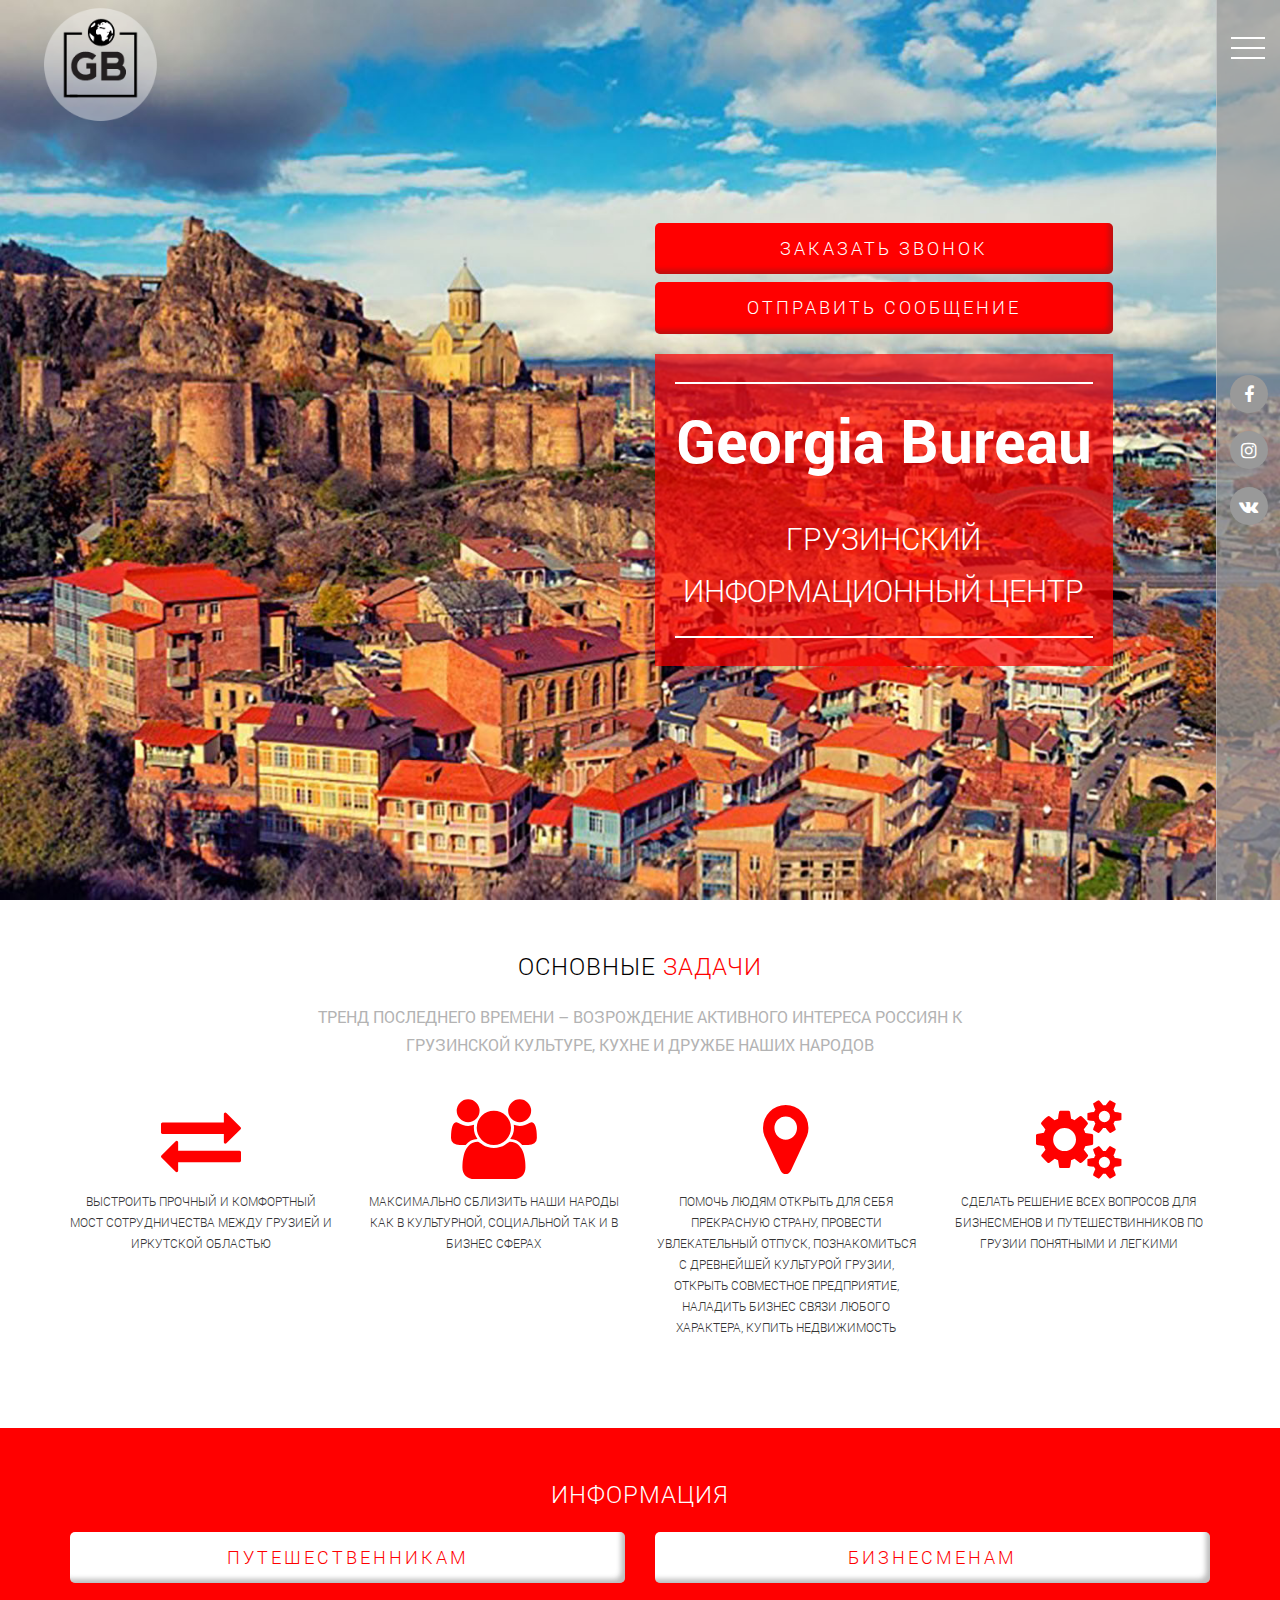
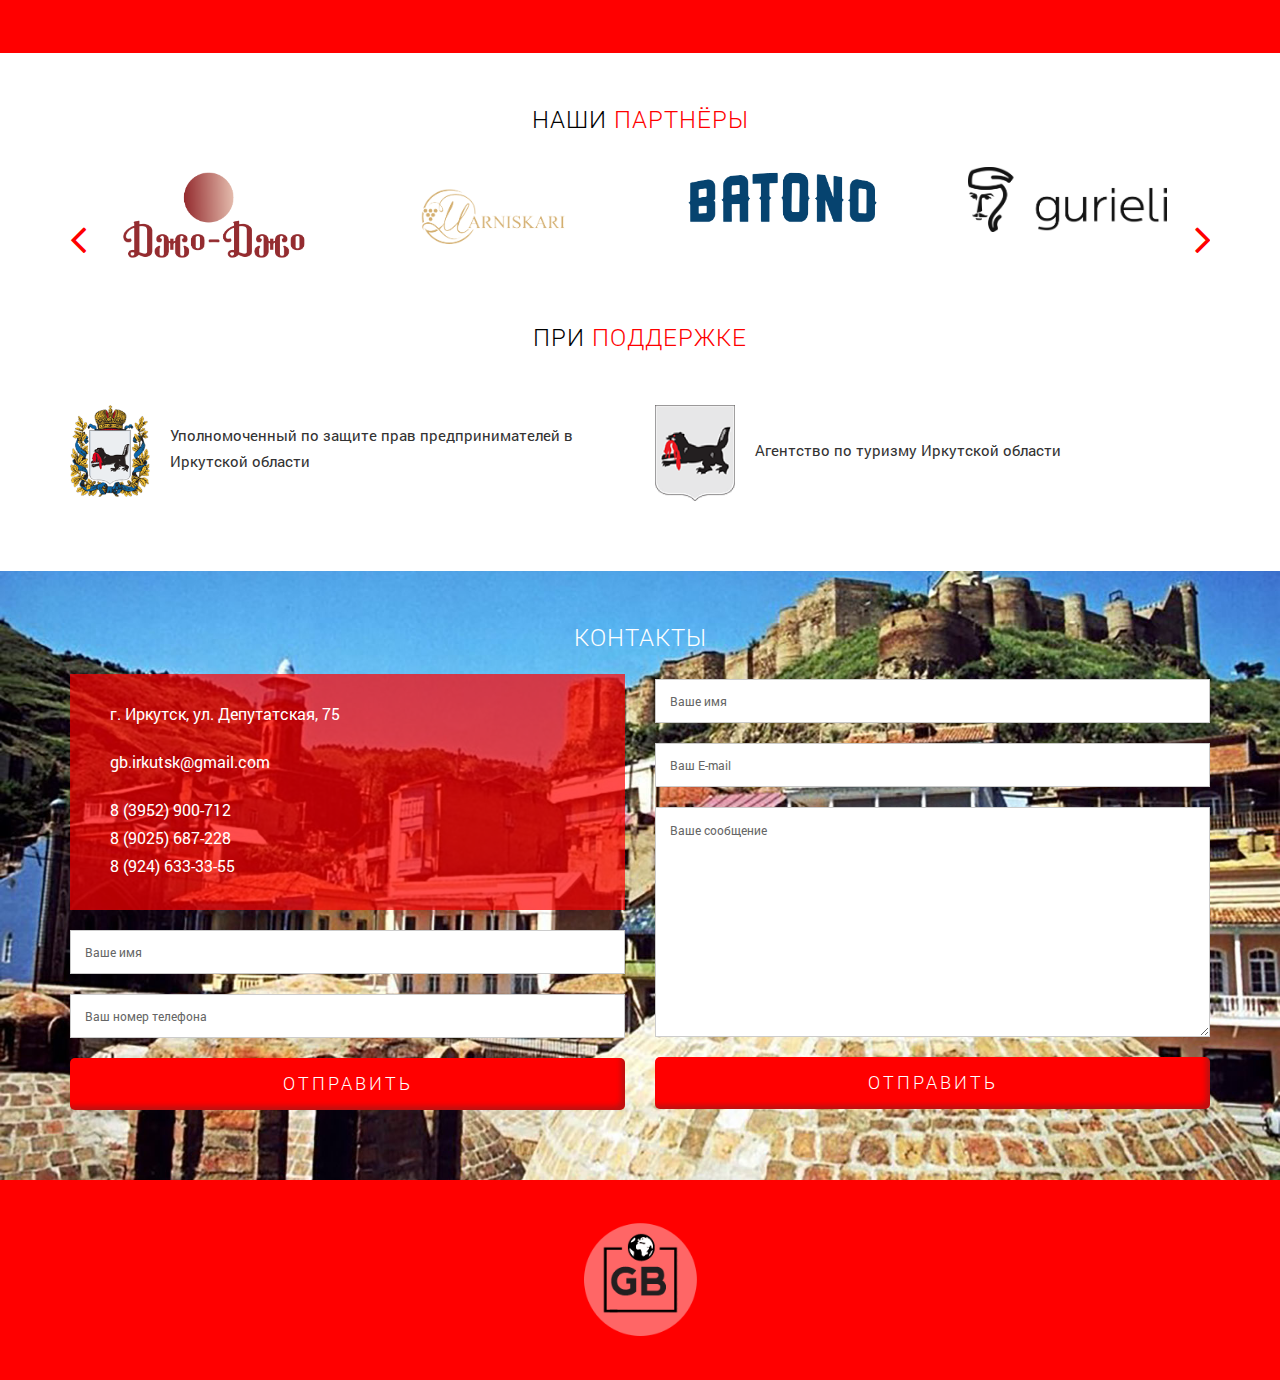
==== commit 83bbe00c: "update" ====
--- a/gb/index.html
+++ b/gb/index.html
@@ -50,7 +50,7 @@
 			<div class="flex-center">
 				<div class="container">
 					<div class="row">
-						<div class="col-sm-5 col-sm-offset-6">
+						<div class="col-md-5 col-md-offset-6 col-sm-8 col-sm-offset-4 col-xs-11 col-xs-offset-1">
 							<div class="header-composition">
 								<div class="button_item text-center">
 									<a href="#" class="button popup_content">Заказать звонок</a>
@@ -174,11 +174,11 @@
 		<div class="container">
 			<div class="row">
 				<h2 class="text-center">Информация</h2>
-				<div class="col-md-6">
-					<a href="#" class="button">Для путешественников</a>
-				</div>
-				<div class="col-md-6">
-					<a href="#" class="button">Для бизнеса</a>
+				<div class="col-md-6 col-sm-6 col-xs-12">
+					<a href="#" class="button">Путешественникам</a>
+				</div>
+				<div class="col-md-6 col-sm-6 col-xs-12">
+					<a href="#" class="button">Бизнесменам</a>
 				</div>
 			</div>
 		</div>
@@ -198,7 +198,7 @@
 					</ul>
 				</div>
 				<h2 class="text-center h-first">При поддержке</h2>
-				<div class="col-md-6">
+				<div class="col-md-6 col-sm-6 col-xs-12">
 					<div class="partners-item">
 						<img src="img/old_gerb.png" />
 						<p>
@@ -206,7 +206,7 @@
 						</p>
 					</div>
 				</div>
-				<div class="col-md-6">
+				<div class="col-md-6 col-sm-6 col-xs-12">
 					<div class="partners-item">
 						<img src="img/gerb.png" />
 						<p>
@@ -222,7 +222,7 @@
 		<div class="container">
 			<div class="row">
 				<h2 class="text-center">Контакты</h2>
-				<div class="col-md-6">
+				<div class="col-md-6 col-sm-6">
 					<div class="contact-item">
 						<p>
 							г. Иркутск, ул. Депутатская, 75
@@ -246,8 +246,9 @@
 							<span class="help-block text-danger"></span>
 						</label>
 						<a href="#" class="button">Отправить</a>
-				</div>
-				<div class="col-md-6">
+					</form>
+				</div>
+				<div class="col-md-6 col-sm-6">
 					<form action="http://formspree.io/agragregra@ya.ru" class="main_form" novalidate target="_blank" method="post">
 						<label class="form-group">
 							<input type="text" name="name" placeholder="Ваше имя" data-validation-required-message="Вы не ввели имя" required />
--- a/gb/css/main.min.css
+++ b/gb/css/main.min.css
@@ -7,4 +7,4 @@
  */.hamburger{padding:15px 15px;display:inline-block;cursor:pointer;-webkit-transition-property:opacity,-webkit-filter;transition-property:opacity,-webkit-filter;-o-transition-property:opacity,filter;transition-property:opacity,filter;transition-property:opacity,filter,-webkit-filter;-webkit-transition-duration:.15s;-o-transition-duration:.15s;transition-duration:.15s;-webkit-transition-timing-function:linear;-o-transition-timing-function:linear;transition-timing-function:linear;font:inherit;color:inherit;text-transform:none;background-color:transparent;border:0;margin:0;overflow:visible}.hamburger:hover{opacity:.7}.hamburger-box{width:40px;height:24px;display:inline-block;position:relative}.hamburger-inner{display:block;top:50%;margin-top:-2px}.hamburger-inner,.hamburger-inner::after,.hamburger-inner::before{width:40px;height:4px;background-color:#000;-webkit-border-radius:4px;border-radius:4px;position:absolute;-webkit-transition-property:-webkit-transform;transition-property:-webkit-transform;-o-transition-property:transform;transition-property:transform;transition-property:transform,-webkit-transform;-webkit-transition-duration:.15s;-o-transition-duration:.15s;transition-duration:.15s;-webkit-transition-timing-function:ease;-o-transition-timing-function:ease;transition-timing-function:ease}.hamburger-inner::after,.hamburger-inner::before{content:"";display:block}.hamburger-inner::before{top:-10px}.hamburger-inner::after{bottom:-10px}.hamburger--3dx .hamburger-box{-webkit-perspective:80px;perspective:80px}.hamburger--3dx .hamburger-inner{-webkit-transition:background-color 0s .1s cubic-bezier(.645,.045,.355,1),-webkit-transform .2s cubic-bezier(.645,.045,.355,1);transition:background-color 0s .1s cubic-bezier(.645,.045,.355,1),-webkit-transform .2s cubic-bezier(.645,.045,.355,1);-o-transition:transform .2s cubic-bezier(.645,.045,.355,1),background-color 0s .1s cubic-bezier(.645,.045,.355,1);transition:transform .2s cubic-bezier(.645,.045,.355,1),background-color 0s .1s cubic-bezier(.645,.045,.355,1);transition:transform .2s cubic-bezier(.645,.045,.355,1),background-color 0s .1s cubic-bezier(.645,.045,.355,1),-webkit-transform .2s cubic-bezier(.645,.045,.355,1)}.hamburger--3dx .hamburger-inner::after,.hamburger--3dx .hamburger-inner::before{-webkit-transition:-webkit-transform 0s .1s cubic-bezier(.645,.045,.355,1);transition:-webkit-transform 0s .1s cubic-bezier(.645,.045,.355,1);-o-transition:transform 0s .1s cubic-bezier(.645,.045,.355,1);transition:transform 0s .1s cubic-bezier(.645,.045,.355,1);transition:transform 0s .1s cubic-bezier(.645,.045,.355,1),-webkit-transform 0s .1s cubic-bezier(.645,.045,.355,1)}.hamburger--3dx.is-active .hamburger-inner{background-color:transparent;-webkit-transform:rotateY(180deg);transform:rotateY(180deg)}.hamburger--3dx.is-active .hamburger-inner::before{-webkit-transform:translate3d(0,10px,0) rotate(45deg);transform:translate3d(0,10px,0) rotate(45deg)}.hamburger--3dx.is-active .hamburger-inner::after{-webkit-transform:translate3d(0,-10px,0) rotate(-45deg);transform:translate3d(0,-10px,0) rotate(-45deg)}.hamburger--3dx-r .hamburger-box{-webkit-perspective:80px;perspective:80px}.hamburger--3dx-r .hamburger-inner{-webkit-transition:background-color 0s .1s cubic-bezier(.645,.045,.355,1),-webkit-transform .2s cubic-bezier(.645,.045,.355,1);transition:background-color 0s .1s cubic-bezier(.645,.045,.355,1),-webkit-transform .2s cubic-bezier(.645,.045,.355,1);-o-transition:transform .2s cubic-bezier(.645,.045,.355,1),background-color 0s .1s cubic-bezier(.645,.045,.355,1);transition:transform .2s cubic-bezier(.645,.045,.355,1),background-color 0s .1s cubic-bezier(.645,.045,.355,1);transition:transform .2s cubic-bezier(.645,.045,.355,1),background-color 0s .1s cubic-bezier(.645,.045,.355,1),-webkit-transform .2s cubic-bezier(.645,.045,.355,1)}.hamburger--3dx-r .hamburger-inner::after,.hamburger--3dx-r .hamburger-inner::before{-webkit-transition:-webkit-transform 0s .1s cubic-bezier(.645,.045,.355,1);transition:-webkit-transform 0s .1s cubic-bezier(.645,.045,.355,1);-o-transition:transform 0s .1s cubic-bezier(.645,.045,.355,1);transition:transform 0s .1s cubic-bezier(.645,.045,.355,1);transition:transform 0s .1s cubic-bezier(.645,.045,.355,1),-webkit-transform 0s .1s cubic-bezier(.645,.045,.355,1)}.hamburger--3dx-r.is-active .hamburger-inner{background-color:transparent;-webkit-transform:rotateY(-180deg);transform:rotateY(-180deg)}.hamburger--3dx-r.is-active .hamburger-inner::before{-webkit-transform:translate3d(0,10px,0) rotate(45deg);transform:translate3d(0,10px,0) rotate(45deg)}.hamburger--3dx-r.is-active .hamburger-inner::after{-webkit-transform:translate3d(0,-10px,0) rotate(-45deg);transform:translate3d(0,-10px,0) rotate(-45deg)}.hamburger--3dy .hamburger-box{-webkit-perspective:80px;perspective:80px}.hamburger--3dy .hamburger-inner{-webkit-transition:background-color 0s .1s cubic-bezier(.645,.045,.355,1),-webkit-transform .2s cubic-bezier(.645,.045,.355,1);transition:background-color 0s .1s cubic-bezier(.645,.045,.355,1),-webkit-transform .2s cubic-bezier(.645,.045,.355,1);-o-transition:transform .2s cubic-bezier(.645,.045,.355,1),background-color 0s .1s cubic-bezier(.645,.045,.355,1);transition:transform .2s cubic-bezier(.645,.045,.355,1),background-color 0s .1s cubic-bezier(.645,.045,.355,1);transition:transform .2s cubic-bezier(.645,.045,.355,1),background-color 0s .1s cubic-bezier(.645,.045,.355,1),-webkit-transform .2s cubic-bezier(.645,.045,.355,1)}.hamburger--3dy .hamburger-inner::after,.hamburger--3dy .hamburger-inner::before{-webkit-transition:-webkit-transform 0s .1s cubic-bezier(.645,.045,.355,1);transition:-webkit-transform 0s .1s cubic-bezier(.645,.045,.355,1);-o-transition:transform 0s .1s cubic-bezier(.645,.045,.355,1);transition:transform 0s .1s cubic-bezier(.645,.045,.355,1);transition:transform 0s .1s cubic-bezier(.645,.045,.355,1),-webkit-transform 0s .1s cubic-bezier(.645,.045,.355,1)}.hamburger--3dy.is-active .hamburger-inner{background-color:transparent;-webkit-transform:rotateX(-180deg);transform:rotateX(-180deg)}.hamburger--3dy.is-active .hamburger-inner::before{-webkit-transform:translate3d(0,10px,0) rotate(45deg);transform:translate3d(0,10px,0) rotate(45deg)}.hamburger--3dy.is-active .hamburger-inner::after{-webkit-transform:translate3d(0,-10px,0) rotate(-45deg);transform:translate3d(0,-10px,0) rotate(-45deg)}.hamburger--3dy-r .hamburger-box{-webkit-perspective:80px;perspective:80px}.hamburger--3dy-r .hamburger-inner{-webkit-transition:background-color 0s .1s cubic-bezier(.645,.045,.355,1),-webkit-transform .2s cubic-bezier(.645,.045,.355,1);transition:background-color 0s .1s cubic-bezier(.645,.045,.355,1),-webkit-transform .2s cubic-bezier(.645,.045,.355,1);-o-transition:transform .2s cubic-bezier(.645,.045,.355,1),background-color 0s .1s cubic-bezier(.645,.045,.355,1);transition:transform .2s cubic-bezier(.645,.045,.355,1),background-color 0s .1s cubic-bezier(.645,.045,.355,1);transition:transform .2s cubic-bezier(.645,.045,.355,1),background-color 0s .1s cubic-bezier(.645,.045,.355,1),-webkit-transform .2s cubic-bezier(.645,.045,.355,1)}.hamburger--3dy-r .hamburger-inner::after,.hamburger--3dy-r .hamburger-inner::before{-webkit-transition:-webkit-transform 0s .1s cubic-bezier(.645,.045,.355,1);transition:-webkit-transform 0s .1s cubic-bezier(.645,.045,.355,1);-o-transition:transform 0s .1s cubic-bezier(.645,.045,.355,1);transition:transform 0s .1s cubic-bezier(.645,.045,.355,1);transition:transform 0s .1s cubic-bezier(.645,.045,.355,1),-webkit-transform 0s .1s cubic-bezier(.645,.045,.355,1)}.hamburger--3dy-r.is-active .hamburger-inner{background-color:transparent;-webkit-transform:rotateX(180deg);transform:rotateX(180deg)}.hamburger--3dy-r.is-active .hamburger-inner::before{-webkit-transform:translate3d(0,10px,0) rotate(45deg);transform:translate3d(0,10px,0) rotate(45deg)}.hamburger--3dy-r.is-active .hamburger-inner::after{-webkit-transform:translate3d(0,-10px,0) rotate(-45deg);transform:translate3d(0,-10px,0) rotate(-45deg)}.hamburger--arrow.is-active .hamburger-inner::before{-webkit-transform:translate3d(-8px,0,0) rotate(-45deg) scale(.7,1);transform:translate3d(-8px,0,0) rotate(-45deg) scale(.7,1)}.hamburger--arrow.is-active .hamburger-inner::after{-webkit-transform:translate3d(-8px,0,0) rotate(45deg) scale(.7,1);transform:translate3d(-8px,0,0) rotate(45deg) scale(.7,1)}.hamburger--arrow-r.is-active .hamburger-inner::before{-webkit-transform:translate3d(8px,0,0) rotate(45deg) scale(.7,1);transform:translate3d(8px,0,0) rotate(45deg) scale(.7,1)}.hamburger--arrow-r.is-active .hamburger-inner::after{-webkit-transform:translate3d(8px,0,0) rotate(-45deg) scale(.7,1);transform:translate3d(8px,0,0) rotate(-45deg) scale(.7,1)}.hamburger--arrowalt .hamburger-inner::before{-webkit-transition:top .1s .15s ease,-webkit-transform .15s cubic-bezier(.165,.84,.44,1);transition:top .1s .15s ease,-webkit-transform .15s cubic-bezier(.165,.84,.44,1);-o-transition:top .1s .15s ease,transform .15s cubic-bezier(.165,.84,.44,1);transition:top .1s .15s ease,transform .15s cubic-bezier(.165,.84,.44,1);transition:top .1s .15s ease,transform .15s cubic-bezier(.165,.84,.44,1),-webkit-transform .15s cubic-bezier(.165,.84,.44,1)}.hamburger--arrowalt .hamburger-inner::after{-webkit-transition:bottom .1s .15s ease,-webkit-transform .15s cubic-bezier(.165,.84,.44,1);transition:bottom .1s .15s ease,-webkit-transform .15s cubic-bezier(.165,.84,.44,1);-o-transition:bottom .1s .15s ease,transform .15s cubic-bezier(.165,.84,.44,1);transition:bottom .1s .15s ease,transform .15s cubic-bezier(.165,.84,.44,1);transition:bottom .1s .15s ease,transform .15s cubic-bezier(.165,.84,.44,1),-webkit-transform .15s cubic-bezier(.165,.84,.44,1)}.hamburger--arrowalt.is-active .hamburger-inner::before{top:0;-webkit-transform:translate3d(-8px,-10px,0) rotate(-45deg) scale(.7,1);transform:translate3d(-8px,-10px,0) rotate(-45deg) scale(.7,1);-webkit-transition:top .1s ease,-webkit-transform .15s .1s cubic-bezier(.895,.03,.685,.22);transition:top .1s ease,-webkit-transform .15s .1s cubic-bezier(.895,.03,.685,.22);-o-transition:top .1s ease,transform .15s .1s cubic-bezier(.895,.03,.685,.22);transition:top .1s ease,transform .15s .1s cubic-bezier(.895,.03,.685,.22);transition:top .1s ease,transform .15s .1s cubic-bezier(.895,.03,.685,.22),-webkit-transform .15s .1s cubic-bezier(.895,.03,.685,.22)}.hamburger--arrowalt.is-active .hamburger-inner::after{bottom:0;-webkit-transform:translate3d(-8px,10px,0) rotate(45deg) scale(.7,1);transform:translate3d(-8px,10px,0) rotate(45deg) scale(.7,1);-webkit-transition:bottom .1s ease,-webkit-transform .15s .1s cubic-bezier(.895,.03,.685,.22);transition:bottom .1s ease,-webkit-transform .15s .1s cubic-bezier(.895,.03,.685,.22);-o-transition:bottom .1s ease,transform .15s .1s cubic-bezier(.895,.03,.685,.22);transition:bottom .1s ease,transform .15s .1s cubic-bezier(.895,.03,.685,.22);transition:bottom .1s ease,transform .15s .1s cubic-bezier(.895,.03,.685,.22),-webkit-transform .15s .1s cubic-bezier(.895,.03,.685,.22)}.hamburger--arrowalt-r .hamburger-inner::before{-webkit-transition:top .1s .15s ease,-webkit-transform .15s cubic-bezier(.165,.84,.44,1);transition:top .1s .15s ease,-webkit-transform .15s cubic-bezier(.165,.84,.44,1);-o-transition:top .1s .15s ease,transform .15s cubic-bezier(.165,.84,.44,1);transition:top .1s .15s ease,transform .15s cubic-bezier(.165,.84,.44,1);transition:top .1s .15s ease,transform .15s cubic-bezier(.165,.84,.44,1),-webkit-transform .15s cubic-bezier(.165,.84,.44,1)}.hamburger--arrowalt-r .hamburger-inner::after{-webkit-transition:bottom .1s .15s ease,-webkit-transform .15s cubic-bezier(.165,.84,.44,1);transition:bottom .1s .15s ease,-webkit-transform .15s cubic-bezier(.165,.84,.44,1);-o-transition:bottom .1s .15s ease,transform .15s cubic-bezier(.165,.84,.44,1);transition:bottom .1s .15s ease,transform .15s cubic-bezier(.165,.84,.44,1);transition:bottom .1s .15s ease,transform .15s cubic-bezier(.165,.84,.44,1),-webkit-transform .15s cubic-bezier(.165,.84,.44,1)}.hamburger--arrowalt-r.is-active .hamburger-inner::before{top:0;-webkit-transform:translate3d(8px,-10px,0) rotate(45deg) scale(.7,1);transform:translate3d(8px,-10px,0) rotate(45deg) scale(.7,1);-webkit-transition:top .1s ease,-webkit-transform .15s .1s cubic-bezier(.895,.03,.685,.22);transition:top .1s ease,-webkit-transform .15s .1s cubic-bezier(.895,.03,.685,.22);-o-transition:top .1s ease,transform .15s .1s cubic-bezier(.895,.03,.685,.22);transition:top .1s ease,transform .15s .1s cubic-bezier(.895,.03,.685,.22);transition:top .1s ease,transform .15s .1s cubic-bezier(.895,.03,.685,.22),-webkit-transform .15s .1s cubic-bezier(.895,.03,.685,.22)}.hamburger--arrowalt-r.is-active .hamburger-inner::after{bottom:0;-webkit-transform:translate3d(8px,10px,0) rotate(-45deg) scale(.7,1);transform:translate3d(8px,10px,0) rotate(-45deg) scale(.7,1);-webkit-transition:bottom .1s ease,-webkit-transform .15s .1s cubic-bezier(.895,.03,.685,.22);transition:bottom .1s ease,-webkit-transform .15s .1s cubic-bezier(.895,.03,.685,.22);-o-transition:bottom .1s ease,transform .15s .1s cubic-bezier(.895,.03,.685,.22);transition:bottom .1s ease,transform .15s .1s cubic-bezier(.895,.03,.685,.22);transition:bottom .1s ease,transform .15s .1s cubic-bezier(.895,.03,.685,.22),-webkit-transform .15s .1s cubic-bezier(.895,.03,.685,.22)}.hamburger--boring .hamburger-inner,.hamburger--boring .hamburger-inner::after,.hamburger--boring .hamburger-inner::before{-webkit-transition-property:none;-o-transition-property:none;transition-property:none}.hamburger--boring.is-active .hamburger-inner{-webkit-transform:rotate(45deg);-ms-transform:rotate(45deg);transform:rotate(45deg)}.hamburger--boring.is-active .hamburger-inner::before{top:0;opacity:0}.hamburger--boring.is-active .hamburger-inner::after{bottom:0;-webkit-transform:rotate(-90deg);-ms-transform:rotate(-90deg);transform:rotate(-90deg)}.hamburger--collapse .hamburger-inner{top:auto;bottom:0;-webkit-transition-duration:.15s;-o-transition-duration:.15s;transition-duration:.15s;-webkit-transition-delay:.15s;-o-transition-delay:.15s;transition-delay:.15s;-webkit-transition-timing-function:cubic-bezier(.55,.055,.675,.19);-o-transition-timing-function:cubic-bezier(.55,.055,.675,.19);transition-timing-function:cubic-bezier(.55,.055,.675,.19)}.hamburger--collapse .hamburger-inner::after{top:-20px;-webkit-transition:top .3s .3s cubic-bezier(.33333,.66667,.66667,1),opacity .1s linear;-o-transition:top .3s .3s cubic-bezier(.33333,.66667,.66667,1),opacity .1s linear;transition:top .3s .3s cubic-bezier(.33333,.66667,.66667,1),opacity .1s linear}.hamburger--collapse .hamburger-inner::before{-webkit-transition:top .12s .3s cubic-bezier(.33333,.66667,.66667,1),-webkit-transform .15s cubic-bezier(.55,.055,.675,.19);transition:top .12s .3s cubic-bezier(.33333,.66667,.66667,1),-webkit-transform .15s cubic-bezier(.55,.055,.675,.19);-o-transition:top .12s .3s cubic-bezier(.33333,.66667,.66667,1),transform .15s cubic-bezier(.55,.055,.675,.19);transition:top .12s .3s cubic-bezier(.33333,.66667,.66667,1),transform .15s cubic-bezier(.55,.055,.675,.19);transition:top .12s .3s cubic-bezier(.33333,.66667,.66667,1),transform .15s cubic-bezier(.55,.055,.675,.19),-webkit-transform .15s cubic-bezier(.55,.055,.675,.19)}.hamburger--collapse.is-active .hamburger-inner{-webkit-transform:translate3d(0,-10px,0) rotate(-45deg);transform:translate3d(0,-10px,0) rotate(-45deg);-webkit-transition-delay:.32s;-o-transition-delay:.32s;transition-delay:.32s;-webkit-transition-timing-function:cubic-bezier(.215,.61,.355,1);-o-transition-timing-function:cubic-bezier(.215,.61,.355,1);transition-timing-function:cubic-bezier(.215,.61,.355,1)}.hamburger--collapse.is-active .hamburger-inner::after{top:0;opacity:0;-webkit-transition:top .3s cubic-bezier(.33333,0,.66667,.33333),opacity .1s .27s linear;-o-transition:top .3s cubic-bezier(.33333,0,.66667,.33333),opacity .1s .27s linear;transition:top .3s cubic-bezier(.33333,0,.66667,.33333),opacity .1s .27s linear}.hamburger--collapse.is-active .hamburger-inner::before{top:0;-webkit-transform:rotate(-90deg);-ms-transform:rotate(-90deg);transform:rotate(-90deg);-webkit-transition:top .12s .18s cubic-bezier(.33333,0,.66667,.33333),-webkit-transform .15s .42s cubic-bezier(.215,.61,.355,1);transition:top .12s .18s cubic-bezier(.33333,0,.66667,.33333),-webkit-transform .15s .42s cubic-bezier(.215,.61,.355,1);-o-transition:top .12s .18s cubic-bezier(.33333,0,.66667,.33333),transform .15s .42s cubic-bezier(.215,.61,.355,1);transition:top .12s .18s cubic-bezier(.33333,0,.66667,.33333),transform .15s .42s cubic-bezier(.215,.61,.355,1);transition:top .12s .18s cubic-bezier(.33333,0,.66667,.33333),transform .15s .42s cubic-bezier(.215,.61,.355,1),-webkit-transform .15s .42s cubic-bezier(.215,.61,.355,1)}.hamburger--collapse-r .hamburger-inner{top:auto;bottom:0;-webkit-transition-duration:.15s;-o-transition-duration:.15s;transition-duration:.15s;-webkit-transition-delay:.15s;-o-transition-delay:.15s;transition-delay:.15s;-webkit-transition-timing-function:cubic-bezier(.55,.055,.675,.19);-o-transition-timing-function:cubic-bezier(.55,.055,.675,.19);transition-timing-function:cubic-bezier(.55,.055,.675,.19)}.hamburger--collapse-r .hamburger-inner::after{top:-20px;-webkit-transition:top .3s .3s cubic-bezier(.33333,.66667,.66667,1),opacity .1s linear;-o-transition:top .3s .3s cubic-bezier(.33333,.66667,.66667,1),opacity .1s linear;transition:top .3s .3s cubic-bezier(.33333,.66667,.66667,1),opacity .1s linear}.hamburger--collapse-r .hamburger-inner::before{-webkit-transition:top .12s .3s cubic-bezier(.33333,.66667,.66667,1),-webkit-transform .15s cubic-bezier(.55,.055,.675,.19);transition:top .12s .3s cubic-bezier(.33333,.66667,.66667,1),-webkit-transform .15s cubic-bezier(.55,.055,.675,.19);-o-transition:top .12s .3s cubic-bezier(.33333,.66667,.66667,1),transform .15s cubic-bezier(.55,.055,.675,.19);transition:top .12s .3s cubic-bezier(.33333,.66667,.66667,1),transform .15s cubic-bezier(.55,.055,.675,.19);transition:top .12s .3s cubic-bezier(.33333,.66667,.66667,1),transform .15s cubic-bezier(.55,.055,.675,.19),-webkit-transform .15s cubic-bezier(.55,.055,.675,.19)}.hamburger--collapse-r.is-active .hamburger-inner{-webkit-transform:translate3d(0,-10px,0) rotate(45deg);transform:translate3d(0,-10px,0) rotate(45deg);-webkit-transition-delay:.32s;-o-transition-delay:.32s;transition-delay:.32s;-webkit-transition-timing-function:cubic-bezier(.215,.61,.355,1);-o-transition-timing-function:cubic-bezier(.215,.61,.355,1);transition-timing-function:cubic-bezier(.215,.61,.355,1)}.hamburger--collapse-r.is-active .hamburger-inner::after{top:0;opacity:0;-webkit-transition:top .3s cubic-bezier(.33333,0,.66667,.33333),opacity .1s .27s linear;-o-transition:top .3s cubic-bezier(.33333,0,.66667,.33333),opacity .1s .27s linear;transition:top .3s cubic-bezier(.33333,0,.66667,.33333),opacity .1s .27s linear}.hamburger--collapse-r.is-active .hamburger-inner::before{top:0;-webkit-transform:rotate(90deg);-ms-transform:rotate(90deg);transform:rotate(90deg);-webkit-transition:top .12s .18s cubic-bezier(.33333,0,.66667,.33333),-webkit-transform .15s .42s cubic-bezier(.215,.61,.355,1);transition:top .12s .18s cubic-bezier(.33333,0,.66667,.33333),-webkit-transform .15s .42s cubic-bezier(.215,.61,.355,1);-o-transition:top .12s .18s cubic-bezier(.33333,0,.66667,.33333),transform .15s .42s cubic-bezier(.215,.61,.355,1);transition:top .12s .18s cubic-bezier(.33333,0,.66667,.33333),transform .15s .42s cubic-bezier(.215,.61,.355,1);transition:top .12s .18s cubic-bezier(.33333,0,.66667,.33333),transform .15s .42s cubic-bezier(.215,.61,.355,1),-webkit-transform .15s .42s cubic-bezier(.215,.61,.355,1)}.hamburger--elastic .hamburger-inner{top:2px;-webkit-transition-duration:.4s;-o-transition-duration:.4s;transition-duration:.4s;-webkit-transition-timing-function:cubic-bezier(.68,-.55,.265,1.55);-o-transition-timing-function:cubic-bezier(.68,-.55,.265,1.55);transition-timing-function:cubic-bezier(.68,-.55,.265,1.55)}.hamburger--elastic .hamburger-inner::before{top:10px;-webkit-transition:opacity .15s .4s ease;-o-transition:opacity .15s .4s ease;transition:opacity .15s .4s ease}.hamburger--elastic .hamburger-inner::after{top:20px;-webkit-transition:-webkit-transform .4s cubic-bezier(.68,-.55,.265,1.55);transition:-webkit-transform .4s cubic-bezier(.68,-.55,.265,1.55);-o-transition:transform .4s cubic-bezier(.68,-.55,.265,1.55);transition:transform .4s cubic-bezier(.68,-.55,.265,1.55);transition:transform .4s cubic-bezier(.68,-.55,.265,1.55),-webkit-transform .4s cubic-bezier(.68,-.55,.265,1.55)}.hamburger--elastic.is-active .hamburger-inner{-webkit-transform:translate3d(0,10px,0) rotate(135deg);transform:translate3d(0,10px,0) rotate(135deg);-webkit-transition-delay:.1s;-o-transition-delay:.1s;transition-delay:.1s}.hamburger--elastic.is-active .hamburger-inner::before{-webkit-transition-delay:0s;-o-transition-delay:0s;transition-delay:0s;opacity:0}.hamburger--elastic.is-active .hamburger-inner::after{-webkit-transform:translate3d(0,-20px,0) rotate(-270deg);transform:translate3d(0,-20px,0) rotate(-270deg);-webkit-transition-delay:.1s;-o-transition-delay:.1s;transition-delay:.1s}.hamburger--elastic-r .hamburger-inner{top:2px;-webkit-transition-duration:.4s;-o-transition-duration:.4s;transition-duration:.4s;-webkit-transition-timing-function:cubic-bezier(.68,-.55,.265,1.55);-o-transition-timing-function:cubic-bezier(.68,-.55,.265,1.55);transition-timing-function:cubic-bezier(.68,-.55,.265,1.55)}.hamburger--elastic-r .hamburger-inner::before{top:10px;-webkit-transition:opacity .15s .4s ease;-o-transition:opacity .15s .4s ease;transition:opacity .15s .4s ease}.hamburger--elastic-r .hamburger-inner::after{top:20px;-webkit-transition:-webkit-transform .4s cubic-bezier(.68,-.55,.265,1.55);transition:-webkit-transform .4s cubic-bezier(.68,-.55,.265,1.55);-o-transition:transform .4s cubic-bezier(.68,-.55,.265,1.55);transition:transform .4s cubic-bezier(.68,-.55,.265,1.55);transition:transform .4s cubic-bezier(.68,-.55,.265,1.55),-webkit-transform .4s cubic-bezier(.68,-.55,.265,1.55)}.hamburger--elastic-r.is-active .hamburger-inner{-webkit-transform:translate3d(0,10px,0) rotate(-135deg);transform:translate3d(0,10px,0) rotate(-135deg);-webkit-transition-delay:.1s;-o-transition-delay:.1s;transition-delay:.1s}.hamburger--elastic-r.is-active .hamburger-inner::before{-webkit-transition-delay:0s;-o-transition-delay:0s;transition-delay:0s;opacity:0}.hamburger--elastic-r.is-active .hamburger-inner::after{-webkit-transform:translate3d(0,-20px,0) rotate(270deg);transform:translate3d(0,-20px,0) rotate(270deg);-webkit-transition-delay:.1s;-o-transition-delay:.1s;transition-delay:.1s}.hamburger--emphatic{overflow:hidden}.hamburger--emphatic .hamburger-inner{-webkit-transition:background-color .2s .25s ease-in;-o-transition:background-color .2s .25s ease-in;transition:background-color .2s .25s ease-in}.hamburger--emphatic .hamburger-inner::before{left:0;-webkit-transition:top 50ms .2s linear,left .2s .25s ease-in,-webkit-transform .2s cubic-bezier(.6,.04,.98,.335);transition:top 50ms .2s linear,left .2s .25s ease-in,-webkit-transform .2s cubic-bezier(.6,.04,.98,.335);-o-transition:transform .2s cubic-bezier(.6,.04,.98,.335),top 50ms .2s linear,left .2s .25s ease-in;transition:transform .2s cubic-bezier(.6,.04,.98,.335),top 50ms .2s linear,left .2s .25s ease-in;transition:transform .2s cubic-bezier(.6,.04,.98,.335),top 50ms .2s linear,left .2s .25s ease-in,-webkit-transform .2s cubic-bezier(.6,.04,.98,.335)}.hamburger--emphatic .hamburger-inner::after{top:10px;right:0;-webkit-transition:top 50ms .2s linear,right .2s .25s ease-in,-webkit-transform .2s cubic-bezier(.6,.04,.98,.335);transition:top 50ms .2s linear,right .2s .25s ease-in,-webkit-transform .2s cubic-bezier(.6,.04,.98,.335);-o-transition:transform .2s cubic-bezier(.6,.04,.98,.335),top 50ms .2s linear,right .2s .25s ease-in;transition:transform .2s cubic-bezier(.6,.04,.98,.335),top 50ms .2s linear,right .2s .25s ease-in;transition:transform .2s cubic-bezier(.6,.04,.98,.335),top 50ms .2s linear,right .2s .25s ease-in,-webkit-transform .2s cubic-bezier(.6,.04,.98,.335)}.hamburger--emphatic.is-active .hamburger-inner{-webkit-transition-delay:0s;-o-transition-delay:0s;transition-delay:0s;-webkit-transition-timing-function:ease-out;-o-transition-timing-function:ease-out;transition-timing-function:ease-out;background-color:transparent}.hamburger--emphatic.is-active .hamburger-inner::before{left:-80px;top:-80px;-webkit-transform:translate3d(80px,80px,0) rotate(45deg);transform:translate3d(80px,80px,0) rotate(45deg);-webkit-transition:left .2s ease-out,top 50ms .2s linear,-webkit-transform .2s .25s cubic-bezier(.075,.82,.165,1);transition:left .2s ease-out,top 50ms .2s linear,-webkit-transform .2s .25s cubic-bezier(.075,.82,.165,1);-o-transition:left .2s ease-out,top 50ms .2s linear,transform .2s .25s cubic-bezier(.075,.82,.165,1);transition:left .2s ease-out,top 50ms .2s linear,transform .2s .25s cubic-bezier(.075,.82,.165,1);transition:left .2s ease-out,top 50ms .2s linear,transform .2s .25s cubic-bezier(.075,.82,.165,1),-webkit-transform .2s .25s cubic-bezier(.075,.82,.165,1)}.hamburger--emphatic.is-active .hamburger-inner::after{right:-80px;top:-80px;-webkit-transform:translate3d(-80px,80px,0) rotate(-45deg);transform:translate3d(-80px,80px,0) rotate(-45deg);-webkit-transition:right .2s ease-out,top 50ms .2s linear,-webkit-transform .2s .25s cubic-bezier(.075,.82,.165,1);transition:right .2s ease-out,top 50ms .2s linear,-webkit-transform .2s .25s cubic-bezier(.075,.82,.165,1);-o-transition:right .2s ease-out,top 50ms .2s linear,transform .2s .25s cubic-bezier(.075,.82,.165,1);transition:right .2s ease-out,top 50ms .2s linear,transform .2s .25s cubic-bezier(.075,.82,.165,1);transition:right .2s ease-out,top 50ms .2s linear,transform .2s .25s cubic-bezier(.075,.82,.165,1),-webkit-transform .2s .25s cubic-bezier(.075,.82,.165,1)}.hamburger--emphatic-r{overflow:hidden}.hamburger--emphatic-r .hamburger-inner{-webkit-transition:background-color .2s .25s ease-in;-o-transition:background-color .2s .25s ease-in;transition:background-color .2s .25s ease-in}.hamburger--emphatic-r .hamburger-inner::before{left:0;-webkit-transition:top 50ms .2s linear,left .2s .25s ease-in,-webkit-transform .2s cubic-bezier(.6,.04,.98,.335);transition:top 50ms .2s linear,left .2s .25s ease-in,-webkit-transform .2s cubic-bezier(.6,.04,.98,.335);-o-transition:transform .2s cubic-bezier(.6,.04,.98,.335),top 50ms .2s linear,left .2s .25s ease-in;transition:transform .2s cubic-bezier(.6,.04,.98,.335),top 50ms .2s linear,left .2s .25s ease-in;transition:transform .2s cubic-bezier(.6,.04,.98,.335),top 50ms .2s linear,left .2s .25s ease-in,-webkit-transform .2s cubic-bezier(.6,.04,.98,.335)}.hamburger--emphatic-r .hamburger-inner::after{top:10px;right:0;-webkit-transition:top 50ms .2s linear,right .2s .25s ease-in,-webkit-transform .2s cubic-bezier(.6,.04,.98,.335);transition:top 50ms .2s linear,right .2s .25s ease-in,-webkit-transform .2s cubic-bezier(.6,.04,.98,.335);-o-transition:transform .2s cubic-bezier(.6,.04,.98,.335),top 50ms .2s linear,right .2s .25s ease-in;transition:transform .2s cubic-bezier(.6,.04,.98,.335),top 50ms .2s linear,right .2s .25s ease-in;transition:transform .2s cubic-bezier(.6,.04,.98,.335),top 50ms .2s linear,right .2s .25s ease-in,-webkit-transform .2s cubic-bezier(.6,.04,.98,.335)}.hamburger--emphatic-r.is-active .hamburger-inner{-webkit-transition-delay:0s;-o-transition-delay:0s;transition-delay:0s;-webkit-transition-timing-function:ease-out;-o-transition-timing-function:ease-out;transition-timing-function:ease-out;background-color:transparent}.hamburger--emphatic-r.is-active .hamburger-inner::before{left:-80px;top:80px;-webkit-transform:translate3d(80px,-80px,0) rotate(-45deg);transform:translate3d(80px,-80px,0) rotate(-45deg);-webkit-transition:left .2s ease-out,top 50ms .2s linear,-webkit-transform .2s .25s cubic-bezier(.075,.82,.165,1);transition:left .2s ease-out,top 50ms .2s linear,-webkit-transform .2s .25s cubic-bezier(.075,.82,.165,1);-o-transition:left .2s ease-out,top 50ms .2s linear,transform .2s .25s cubic-bezier(.075,.82,.165,1);transition:left .2s ease-out,top 50ms .2s linear,transform .2s .25s cubic-bezier(.075,.82,.165,1);transition:left .2s ease-out,top 50ms .2s linear,transform .2s .25s cubic-bezier(.075,.82,.165,1),-webkit-transform .2s .25s cubic-bezier(.075,.82,.165,1)}.hamburger--emphatic-r.is-active .hamburger-inner::after{right:-80px;top:80px;-webkit-transform:translate3d(-80px,-80px,0) rotate(45deg);transform:translate3d(-80px,-80px,0) rotate(45deg);-webkit-transition:right .2s ease-out,top 50ms .2s linear,-webkit-transform .2s .25s cubic-bezier(.075,.82,.165,1);transition:right .2s ease-out,top 50ms .2s linear,-webkit-transform .2s .25s cubic-bezier(.075,.82,.165,1);-o-transition:right .2s ease-out,top 50ms .2s linear,transform .2s .25s cubic-bezier(.075,.82,.165,1);transition:right .2s ease-out,top 50ms .2s linear,transform .2s .25s cubic-bezier(.075,.82,.165,1);transition:right .2s ease-out,top 50ms .2s linear,transform .2s .25s cubic-bezier(.075,.82,.165,1),-webkit-transform .2s .25s cubic-bezier(.075,.82,.165,1)}.hamburger--slider .hamburger-inner{top:2px}.hamburger--slider .hamburger-inner::before{top:10px;-webkit-transition-property:opacity,-webkit-transform;transition-property:opacity,-webkit-transform;-o-transition-property:transform,opacity;transition-property:transform,opacity;transition-property:transform,opacity,-webkit-transform;-webkit-transition-timing-function:ease;-o-transition-timing-function:ease;transition-timing-function:ease;-webkit-transition-duration:.2s;-o-transition-duration:.2s;transition-duration:.2s}.hamburger--slider .hamburger-inner::after{top:20px}.hamburger--slider.is-active .hamburger-inner{-webkit-transform:translate3d(0,10px,0) rotate(45deg);transform:translate3d(0,10px,0) rotate(45deg)}.hamburger--slider.is-active .hamburger-inner::before{-webkit-transform:rotate(-45deg) translate3d(-5.71429px,-6px,0);transform:rotate(-45deg) translate3d(-5.71429px,-6px,0);opacity:0}.hamburger--slider.is-active .hamburger-inner::after{-webkit-transform:translate3d(0,-20px,0) rotate(-90deg);transform:translate3d(0,-20px,0) rotate(-90deg)}.hamburger--slider-r .hamburger-inner{top:2px}.hamburger--slider-r .hamburger-inner::before{top:10px;-webkit-transition-property:opacity,-webkit-transform;transition-property:opacity,-webkit-transform;-o-transition-property:transform,opacity;transition-property:transform,opacity;transition-property:transform,opacity,-webkit-transform;-webkit-transition-timing-function:ease;-o-transition-timing-function:ease;transition-timing-function:ease;-webkit-transition-duration:.2s;-o-transition-duration:.2s;transition-duration:.2s}.hamburger--slider-r .hamburger-inner::after{top:20px}.hamburger--slider-r.is-active .hamburger-inner{-webkit-transform:translate3d(0,10px,0) rotate(-45deg);transform:translate3d(0,10px,0) rotate(-45deg)}.hamburger--slider-r.is-active .hamburger-inner::before{-webkit-transform:rotate(45deg) translate3d(5.71429px,-6px,0);transform:rotate(45deg) translate3d(5.71429px,-6px,0);opacity:0}.hamburger--slider-r.is-active .hamburger-inner::after{-webkit-transform:translate3d(0,-20px,0) rotate(90deg);transform:translate3d(0,-20px,0) rotate(90deg)}.hamburger--spring .hamburger-inner{top:2px;-webkit-transition:background-color 0s .15s linear;-o-transition:background-color 0s .15s linear;transition:background-color 0s .15s linear}.hamburger--spring .hamburger-inner::before{top:10px;-webkit-transition:top .12s .3s cubic-bezier(.33333,.66667,.66667,1),-webkit-transform .15s cubic-bezier(.55,.055,.675,.19);transition:top .12s .3s cubic-bezier(.33333,.66667,.66667,1),-webkit-transform .15s cubic-bezier(.55,.055,.675,.19);-o-transition:top .12s .3s cubic-bezier(.33333,.66667,.66667,1),transform .15s cubic-bezier(.55,.055,.675,.19);transition:top .12s .3s cubic-bezier(.33333,.66667,.66667,1),transform .15s cubic-bezier(.55,.055,.675,.19);transition:top .12s .3s cubic-bezier(.33333,.66667,.66667,1),transform .15s cubic-bezier(.55,.055,.675,.19),-webkit-transform .15s cubic-bezier(.55,.055,.675,.19)}.hamburger--spring .hamburger-inner::after{top:20px;-webkit-transition:top .3s .3s cubic-bezier(.33333,.66667,.66667,1),-webkit-transform .15s cubic-bezier(.55,.055,.675,.19);transition:top .3s .3s cubic-bezier(.33333,.66667,.66667,1),-webkit-transform .15s cubic-bezier(.55,.055,.675,.19);-o-transition:top .3s .3s cubic-bezier(.33333,.66667,.66667,1),transform .15s cubic-bezier(.55,.055,.675,.19);transition:top .3s .3s cubic-bezier(.33333,.66667,.66667,1),transform .15s cubic-bezier(.55,.055,.675,.19);transition:top .3s .3s cubic-bezier(.33333,.66667,.66667,1),transform .15s cubic-bezier(.55,.055,.675,.19),-webkit-transform .15s cubic-bezier(.55,.055,.675,.19)}.hamburger--spring.is-active .hamburger-inner{-webkit-transition-delay:.32s;-o-transition-delay:.32s;transition-delay:.32s;background-color:transparent}.hamburger--spring.is-active .hamburger-inner::before{top:0;-webkit-transition:top .12s .18s cubic-bezier(.33333,0,.66667,.33333),-webkit-transform .15s .32s cubic-bezier(.215,.61,.355,1);transition:top .12s .18s cubic-bezier(.33333,0,.66667,.33333),-webkit-transform .15s .32s cubic-bezier(.215,.61,.355,1);-o-transition:top .12s .18s cubic-bezier(.33333,0,.66667,.33333),transform .15s .32s cubic-bezier(.215,.61,.355,1);transition:top .12s .18s cubic-bezier(.33333,0,.66667,.33333),transform .15s .32s cubic-bezier(.215,.61,.355,1);transition:top .12s .18s cubic-bezier(.33333,0,.66667,.33333),transform .15s .32s cubic-bezier(.215,.61,.355,1),-webkit-transform .15s .32s cubic-bezier(.215,.61,.355,1);-webkit-transform:translate3d(0,10px,0) rotate(45deg);transform:translate3d(0,10px,0) rotate(45deg)}.hamburger--spring.is-active .hamburger-inner::after{top:0;-webkit-transition:top .3s cubic-bezier(.33333,0,.66667,.33333),-webkit-transform .15s .32s cubic-bezier(.215,.61,.355,1);transition:top .3s cubic-bezier(.33333,0,.66667,.33333),-webkit-transform .15s .32s cubic-bezier(.215,.61,.355,1);-o-transition:top .3s cubic-bezier(.33333,0,.66667,.33333),transform .15s .32s cubic-bezier(.215,.61,.355,1);transition:top .3s cubic-bezier(.33333,0,.66667,.33333),transform .15s .32s cubic-bezier(.215,.61,.355,1);transition:top .3s cubic-bezier(.33333,0,.66667,.33333),transform .15s .32s cubic-bezier(.215,.61,.355,1),-webkit-transform .15s .32s cubic-bezier(.215,.61,.355,1);-webkit-transform:translate3d(0,10px,0) rotate(-45deg);transform:translate3d(0,10px,0) rotate(-45deg)}.hamburger--spring-r .hamburger-inner{top:auto;bottom:0;-webkit-transition-duration:.15s;-o-transition-duration:.15s;transition-duration:.15s;-webkit-transition-delay:0s;-o-transition-delay:0s;transition-delay:0s;-webkit-transition-timing-function:cubic-bezier(.55,.055,.675,.19);-o-transition-timing-function:cubic-bezier(.55,.055,.675,.19);transition-timing-function:cubic-bezier(.55,.055,.675,.19)}.hamburger--spring-r .hamburger-inner::after{top:-20px;-webkit-transition:top .3s .3s cubic-bezier(.33333,.66667,.66667,1),opacity 0s linear;-o-transition:top .3s .3s cubic-bezier(.33333,.66667,.66667,1),opacity 0s linear;transition:top .3s .3s cubic-bezier(.33333,.66667,.66667,1),opacity 0s linear}.hamburger--spring-r .hamburger-inner::before{-webkit-transition:top .12s .3s cubic-bezier(.33333,.66667,.66667,1),-webkit-transform .15s cubic-bezier(.55,.055,.675,.19);transition:top .12s .3s cubic-bezier(.33333,.66667,.66667,1),-webkit-transform .15s cubic-bezier(.55,.055,.675,.19);-o-transition:top .12s .3s cubic-bezier(.33333,.66667,.66667,1),transform .15s cubic-bezier(.55,.055,.675,.19);transition:top .12s .3s cubic-bezier(.33333,.66667,.66667,1),transform .15s cubic-bezier(.55,.055,.675,.19);transition:top .12s .3s cubic-bezier(.33333,.66667,.66667,1),transform .15s cubic-bezier(.55,.055,.675,.19),-webkit-transform .15s cubic-bezier(.55,.055,.675,.19)}.hamburger--spring-r.is-active .hamburger-inner{-webkit-transform:translate3d(0,-10px,0) rotate(-45deg);transform:translate3d(0,-10px,0) rotate(-45deg);-webkit-transition-delay:.32s;-o-transition-delay:.32s;transition-delay:.32s;-webkit-transition-timing-function:cubic-bezier(.215,.61,.355,1);-o-transition-timing-function:cubic-bezier(.215,.61,.355,1);transition-timing-function:cubic-bezier(.215,.61,.355,1)}.hamburger--spring-r.is-active .hamburger-inner::after{top:0;opacity:0;-webkit-transition:top .3s cubic-bezier(.33333,0,.66667,.33333),opacity 0s .32s linear;-o-transition:top .3s cubic-bezier(.33333,0,.66667,.33333),opacity 0s .32s linear;transition:top .3s cubic-bezier(.33333,0,.66667,.33333),opacity 0s .32s linear}.hamburger--spring-r.is-active .hamburger-inner::before{top:0;-webkit-transform:rotate(90deg);-ms-transform:rotate(90deg);transform:rotate(90deg);-webkit-transition:top .12s .18s cubic-bezier(.33333,0,.66667,.33333),-webkit-transform .15s .32s cubic-bezier(.215,.61,.355,1);transition:top .12s .18s cubic-bezier(.33333,0,.66667,.33333),-webkit-transform .15s .32s cubic-bezier(.215,.61,.355,1);-o-transition:top .12s .18s cubic-bezier(.33333,0,.66667,.33333),transform .15s .32s cubic-bezier(.215,.61,.355,1);transition:top .12s .18s cubic-bezier(.33333,0,.66667,.33333),transform .15s .32s cubic-bezier(.215,.61,.355,1);transition:top .12s .18s cubic-bezier(.33333,0,.66667,.33333),transform .15s .32s cubic-bezier(.215,.61,.355,1),-webkit-transform .15s .32s cubic-bezier(.215,.61,.355,1)}.hamburger--stand .hamburger-inner{-webkit-transition:background-color 0s .1s linear,-webkit-transform .1s .22s cubic-bezier(.55,.055,.675,.19);transition:background-color 0s .1s linear,-webkit-transform .1s .22s cubic-bezier(.55,.055,.675,.19);-o-transition:transform .1s .22s cubic-bezier(.55,.055,.675,.19),background-color 0s .1s linear;transition:transform .1s .22s cubic-bezier(.55,.055,.675,.19),background-color 0s .1s linear;transition:transform .1s .22s cubic-bezier(.55,.055,.675,.19),background-color 0s .1s linear,-webkit-transform .1s .22s cubic-bezier(.55,.055,.675,.19)}.hamburger--stand .hamburger-inner::before{-webkit-transition:top .1s .1s ease-in,-webkit-transform .1s 0s cubic-bezier(.55,.055,.675,.19);transition:top .1s .1s ease-in,-webkit-transform .1s 0s cubic-bezier(.55,.055,.675,.19);-o-transition:top .1s .1s ease-in,transform .1s 0s cubic-bezier(.55,.055,.675,.19);transition:top .1s .1s ease-in,transform .1s 0s cubic-bezier(.55,.055,.675,.19);transition:top .1s .1s ease-in,transform .1s 0s cubic-bezier(.55,.055,.675,.19),-webkit-transform .1s 0s cubic-bezier(.55,.055,.675,.19)}.hamburger--stand .hamburger-inner::after{-webkit-transition:bottom .1s .1s ease-in,-webkit-transform .1s 0s cubic-bezier(.55,.055,.675,.19);transition:bottom .1s .1s ease-in,-webkit-transform .1s 0s cubic-bezier(.55,.055,.675,.19);-o-transition:bottom .1s .1s ease-in,transform .1s 0s cubic-bezier(.55,.055,.675,.19);transition:bottom .1s .1s ease-in,transform .1s 0s cubic-bezier(.55,.055,.675,.19);transition:bottom .1s .1s ease-in,transform .1s 0s cubic-bezier(.55,.055,.675,.19),-webkit-transform .1s 0s cubic-bezier(.55,.055,.675,.19)}.hamburger--stand.is-active .hamburger-inner{-webkit-transform:rotate(90deg);-ms-transform:rotate(90deg);transform:rotate(90deg);background-color:transparent;-webkit-transition:background-color 0s .22s linear,-webkit-transform .1s 0s cubic-bezier(.215,.61,.355,1);transition:background-color 0s .22s linear,-webkit-transform .1s 0s cubic-bezier(.215,.61,.355,1);-o-transition:transform .1s 0s cubic-bezier(.215,.61,.355,1),background-color 0s .22s linear;transition:transform .1s 0s cubic-bezier(.215,.61,.355,1),background-color 0s .22s linear;transition:transform .1s 0s cubic-bezier(.215,.61,.355,1),background-color 0s .22s linear,-webkit-transform .1s 0s cubic-bezier(.215,.61,.355,1)}.hamburger--stand.is-active .hamburger-inner::before{top:0;-webkit-transform:rotate(-45deg);-ms-transform:rotate(-45deg);transform:rotate(-45deg);-webkit-transition:top .1s .12s ease-out,-webkit-transform .1s .22s cubic-bezier(.215,.61,.355,1);transition:top .1s .12s ease-out,-webkit-transform .1s .22s cubic-bezier(.215,.61,.355,1);-o-transition:top .1s .12s ease-out,transform .1s .22s cubic-bezier(.215,.61,.355,1);transition:top .1s .12s ease-out,transform .1s .22s cubic-bezier(.215,.61,.355,1);transition:top .1s .12s ease-out,transform .1s .22s cubic-bezier(.215,.61,.355,1),-webkit-transform .1s .22s cubic-bezier(.215,.61,.355,1)}.hamburger--stand.is-active .hamburger-inner::after{bottom:0;-webkit-transform:rotate(45deg);-ms-transform:rotate(45deg);transform:rotate(45deg);-webkit-transition:bottom .1s .12s ease-out,-webkit-transform .1s .22s cubic-bezier(.215,.61,.355,1);transition:bottom .1s .12s ease-out,-webkit-transform .1s .22s cubic-bezier(.215,.61,.355,1);-o-transition:bottom .1s .12s ease-out,transform .1s .22s cubic-bezier(.215,.61,.355,1);transition:bottom .1s .12s ease-out,transform .1s .22s cubic-bezier(.215,.61,.355,1);transition:bottom .1s .12s ease-out,transform .1s .22s cubic-bezier(.215,.61,.355,1),-webkit-transform .1s .22s cubic-bezier(.215,.61,.355,1)}.hamburger--stand-r .hamburger-inner{-webkit-transition:background-color 0s .1s linear,-webkit-transform .1s .22s cubic-bezier(.55,.055,.675,.19);transition:background-color 0s .1s linear,-webkit-transform .1s .22s cubic-bezier(.55,.055,.675,.19);-o-transition:transform .1s .22s cubic-bezier(.55,.055,.675,.19),background-color 0s .1s linear;transition:transform .1s .22s cubic-bezier(.55,.055,.675,.19),background-color 0s .1s linear;transition:transform .1s .22s cubic-bezier(.55,.055,.675,.19),background-color 0s .1s linear,-webkit-transform .1s .22s cubic-bezier(.55,.055,.675,.19)}.hamburger--stand-r .hamburger-inner::before{-webkit-transition:top .1s .1s ease-in,-webkit-transform .1s 0s cubic-bezier(.55,.055,.675,.19);transition:top .1s .1s ease-in,-webkit-transform .1s 0s cubic-bezier(.55,.055,.675,.19);-o-transition:top .1s .1s ease-in,transform .1s 0s cubic-bezier(.55,.055,.675,.19);transition:top .1s .1s ease-in,transform .1s 0s cubic-bezier(.55,.055,.675,.19);transition:top .1s .1s ease-in,transform .1s 0s cubic-bezier(.55,.055,.675,.19),-webkit-transform .1s 0s cubic-bezier(.55,.055,.675,.19)}.hamburger--stand-r .hamburger-inner::after{-webkit-transition:bottom .1s .1s ease-in,-webkit-transform .1s 0s cubic-bezier(.55,.055,.675,.19);transition:bottom .1s .1s ease-in,-webkit-transform .1s 0s cubic-bezier(.55,.055,.675,.19);-o-transition:bottom .1s .1s ease-in,transform .1s 0s cubic-bezier(.55,.055,.675,.19);transition:bottom .1s .1s ease-in,transform .1s 0s cubic-bezier(.55,.055,.675,.19);transition:bottom .1s .1s ease-in,transform .1s 0s cubic-bezier(.55,.055,.675,.19),-webkit-transform .1s 0s cubic-bezier(.55,.055,.675,.19)}.hamburger--stand-r.is-active .hamburger-inner{-webkit-transform:rotate(-90deg);-ms-transform:rotate(-90deg);transform:rotate(-90deg);background-color:transparent;-webkit-transition:background-color 0s .22s linear,-webkit-transform .1s 0s cubic-bezier(.215,.61,.355,1);transition:background-color 0s .22s linear,-webkit-transform .1s 0s cubic-bezier(.215,.61,.355,1);-o-transition:transform .1s 0s cubic-bezier(.215,.61,.355,1),background-color 0s .22s linear;transition:transform .1s 0s cubic-bezier(.215,.61,.355,1),background-color 0s .22s linear;transition:transform .1s 0s cubic-bezier(.215,.61,.355,1),background-color 0s .22s linear,-webkit-transform .1s 0s cubic-bezier(.215,.61,.355,1)}.hamburger--stand-r.is-active .hamburger-inner::before{top:0;-webkit-transform:rotate(-45deg);-ms-transform:rotate(-45deg);transform:rotate(-45deg);-webkit-transition:top .1s .12s ease-out,-webkit-transform .1s .22s cubic-bezier(.215,.61,.355,1);transition:top .1s .12s ease-out,-webkit-transform .1s .22s cubic-bezier(.215,.61,.355,1);-o-transition:top .1s .12s ease-out,transform .1s .22s cubic-bezier(.215,.61,.355,1);transition:top .1s .12s ease-out,transform .1s .22s cubic-bezier(.215,.61,.355,1);transition:top .1s .12s ease-out,transform .1s .22s cubic-bezier(.215,.61,.355,1),-webkit-transform .1s .22s cubic-bezier(.215,.61,.355,1)}.hamburger--stand-r.is-active .hamburger-inner::after{bottom:0;-webkit-transform:rotate(45deg);-ms-transform:rotate(45deg);transform:rotate(45deg);-webkit-transition:bottom .1s .12s ease-out,-webkit-transform .1s .22s cubic-bezier(.215,.61,.355,1);transition:bottom .1s .12s ease-out,-webkit-transform .1s .22s cubic-bezier(.215,.61,.355,1);-o-transition:bottom .1s .12s ease-out,transform .1s .22s cubic-bezier(.215,.61,.355,1);transition:bottom .1s .12s ease-out,transform .1s .22s cubic-bezier(.215,.61,.355,1);transition:bottom .1s .12s ease-out,transform .1s .22s cubic-bezier(.215,.61,.355,1),-webkit-transform .1s .22s cubic-bezier(.215,.61,.355,1)}.hamburger--spin .hamburger-inner{-webkit-transition-duration:.3s;-o-transition-duration:.3s;transition-duration:.3s;-webkit-transition-timing-function:cubic-bezier(.55,.055,.675,.19);-o-transition-timing-function:cubic-bezier(.55,.055,.675,.19);transition-timing-function:cubic-bezier(.55,.055,.675,.19)}.hamburger--spin .hamburger-inner::before{-webkit-transition:top .1s .34s ease-in,opacity .1s ease-in;-o-transition:top .1s .34s ease-in,opacity .1s ease-in;transition:top .1s .34s ease-in,opacity .1s ease-in}.hamburger--spin .hamburger-inner::after{-webkit-transition:bottom .1s .34s ease-in,-webkit-transform .3s cubic-bezier(.55,.055,.675,.19);transition:bottom .1s .34s ease-in,-webkit-transform .3s cubic-bezier(.55,.055,.675,.19);-o-transition:bottom .1s .34s ease-in,transform .3s cubic-bezier(.55,.055,.675,.19);transition:bottom .1s .34s ease-in,transform .3s cubic-bezier(.55,.055,.675,.19);transition:bottom .1s .34s ease-in,transform .3s cubic-bezier(.55,.055,.675,.19),-webkit-transform .3s cubic-bezier(.55,.055,.675,.19)}.hamburger--spin.is-active .hamburger-inner{-webkit-transform:rotate(225deg);-ms-transform:rotate(225deg);transform:rotate(225deg);-webkit-transition-delay:.14s;-o-transition-delay:.14s;transition-delay:.14s;-webkit-transition-timing-function:cubic-bezier(.215,.61,.355,1);-o-transition-timing-function:cubic-bezier(.215,.61,.355,1);transition-timing-function:cubic-bezier(.215,.61,.355,1)}.hamburger--spin.is-active .hamburger-inner::before{top:0;opacity:0;-webkit-transition:top .1s ease-out,opacity .1s .14s ease-out;-o-transition:top .1s ease-out,opacity .1s .14s ease-out;transition:top .1s ease-out,opacity .1s .14s ease-out}.hamburger--spin.is-active .hamburger-inner::after{bottom:0;-webkit-transform:rotate(-90deg);-ms-transform:rotate(-90deg);transform:rotate(-90deg);-webkit-transition:bottom .1s ease-out,-webkit-transform .3s .14s cubic-bezier(.215,.61,.355,1);transition:bottom .1s ease-out,-webkit-transform .3s .14s cubic-bezier(.215,.61,.355,1);-o-transition:bottom .1s ease-out,transform .3s .14s cubic-bezier(.215,.61,.355,1);transition:bottom .1s ease-out,transform .3s .14s cubic-bezier(.215,.61,.355,1);transition:bottom .1s ease-out,transform .3s .14s cubic-bezier(.215,.61,.355,1),-webkit-transform .3s .14s cubic-bezier(.215,.61,.355,1)}.hamburger--spin-r .hamburger-inner{-webkit-transition-duration:.3s;-o-transition-duration:.3s;transition-duration:.3s;-webkit-transition-timing-function:cubic-bezier(.55,.055,.675,.19);-o-transition-timing-function:cubic-bezier(.55,.055,.675,.19);transition-timing-function:cubic-bezier(.55,.055,.675,.19)}.hamburger--spin-r .hamburger-inner::before{-webkit-transition:top .1s .34s ease-in,opacity .1s ease-in;-o-transition:top .1s .34s ease-in,opacity .1s ease-in;transition:top .1s .34s ease-in,opacity .1s ease-in}.hamburger--spin-r .hamburger-inner::after{-webkit-transition:bottom .1s .34s ease-in,-webkit-transform .3s cubic-bezier(.55,.055,.675,.19);transition:bottom .1s .34s ease-in,-webkit-transform .3s cubic-bezier(.55,.055,.675,.19);-o-transition:bottom .1s .34s ease-in,transform .3s cubic-bezier(.55,.055,.675,.19);transition:bottom .1s .34s ease-in,transform .3s cubic-bezier(.55,.055,.675,.19);transition:bottom .1s .34s ease-in,transform .3s cubic-bezier(.55,.055,.675,.19),-webkit-transform .3s cubic-bezier(.55,.055,.675,.19)}.hamburger--spin-r.is-active .hamburger-inner{-webkit-transform:rotate(-225deg);-ms-transform:rotate(-225deg);transform:rotate(-225deg);-webkit-transition-delay:.14s;-o-transition-delay:.14s;transition-delay:.14s;-webkit-transition-timing-function:cubic-bezier(.215,.61,.355,1);-o-transition-timing-function:cubic-bezier(.215,.61,.355,1);transition-timing-function:cubic-bezier(.215,.61,.355,1)}.hamburger--spin-r.is-active .hamburger-inner::before{top:0;opacity:0;-webkit-transition:top .1s ease-out,opacity .1s .14s ease-out;-o-transition:top .1s ease-out,opacity .1s .14s ease-out;transition:top .1s ease-out,opacity .1s .14s ease-out}.hamburger--spin-r.is-active .hamburger-inner::after{bottom:0;-webkit-transform:rotate(90deg);-ms-transform:rotate(90deg);transform:rotate(90deg);-webkit-transition:bottom .1s ease-out,-webkit-transform .3s .14s cubic-bezier(.215,.61,.355,1);transition:bottom .1s ease-out,-webkit-transform .3s .14s cubic-bezier(.215,.61,.355,1);-o-transition:bottom .1s ease-out,transform .3s .14s cubic-bezier(.215,.61,.355,1);transition:bottom .1s ease-out,transform .3s .14s cubic-bezier(.215,.61,.355,1);transition:bottom .1s ease-out,transform .3s .14s cubic-bezier(.215,.61,.355,1),-webkit-transform .3s .14s cubic-bezier(.215,.61,.355,1)}.hamburger--squeeze .hamburger-inner{-webkit-transition-duration:.1s;-o-transition-duration:.1s;transition-duration:.1s;-webkit-transition-timing-function:cubic-bezier(.55,.055,.675,.19);-o-transition-timing-function:cubic-bezier(.55,.055,.675,.19);transition-timing-function:cubic-bezier(.55,.055,.675,.19)}.hamburger--squeeze .hamburger-inner::before{-webkit-transition:top .1s .14s ease,opacity .1s ease;-o-transition:top .1s .14s ease,opacity .1s ease;transition:top .1s .14s ease,opacity .1s ease}.hamburger--squeeze .hamburger-inner::after{-webkit-transition:bottom .1s .14s ease,-webkit-transform .1s cubic-bezier(.55,.055,.675,.19);transition:bottom .1s .14s ease,-webkit-transform .1s cubic-bezier(.55,.055,.675,.19);-o-transition:bottom .1s .14s ease,transform .1s cubic-bezier(.55,.055,.675,.19);transition:bottom .1s .14s ease,transform .1s cubic-bezier(.55,.055,.675,.19);transition:bottom .1s .14s ease,transform .1s cubic-bezier(.55,.055,.675,.19),-webkit-transform .1s cubic-bezier(.55,.055,.675,.19)}.hamburger--squeeze.is-active .hamburger-inner{-webkit-transform:rotate(45deg);-ms-transform:rotate(45deg);transform:rotate(45deg);-webkit-transition-delay:.14s;-o-transition-delay:.14s;transition-delay:.14s;-webkit-transition-timing-function:cubic-bezier(.215,.61,.355,1);-o-transition-timing-function:cubic-bezier(.215,.61,.355,1);transition-timing-function:cubic-bezier(.215,.61,.355,1)}.hamburger--squeeze.is-active .hamburger-inner::before{top:0;opacity:0;-webkit-transition:top .1s ease,opacity .1s .14s ease;-o-transition:top .1s ease,opacity .1s .14s ease;transition:top .1s ease,opacity .1s .14s ease}.hamburger--squeeze.is-active .hamburger-inner::after{bottom:0;-webkit-transform:rotate(-90deg);-ms-transform:rotate(-90deg);transform:rotate(-90deg);-webkit-transition:bottom .1s ease,-webkit-transform .1s .14s cubic-bezier(.215,.61,.355,1);transition:bottom .1s ease,-webkit-transform .1s .14s cubic-bezier(.215,.61,.355,1);-o-transition:bottom .1s ease,transform .1s .14s cubic-bezier(.215,.61,.355,1);transition:bottom .1s ease,transform .1s .14s cubic-bezier(.215,.61,.355,1);transition:bottom .1s ease,transform .1s .14s cubic-bezier(.215,.61,.355,1),-webkit-transform .1s .14s cubic-bezier(.215,.61,.355,1)}.hamburger--vortex .hamburger-inner{-webkit-transition-duration:.3s;-o-transition-duration:.3s;transition-duration:.3s;-webkit-transition-timing-function:cubic-bezier(.19,1,.22,1);-o-transition-timing-function:cubic-bezier(.19,1,.22,1);transition-timing-function:cubic-bezier(.19,1,.22,1)}.hamburger--vortex .hamburger-inner::after,.hamburger--vortex .hamburger-inner::before{-webkit-transition-duration:0s;-o-transition-duration:0s;transition-duration:0s;-webkit-transition-delay:.1s;-o-transition-delay:.1s;transition-delay:.1s;-webkit-transition-timing-function:linear;-o-transition-timing-function:linear;transition-timing-function:linear}.hamburger--vortex .hamburger-inner::before{-webkit-transition-property:top,opacity;-o-transition-property:top,opacity;transition-property:top,opacity}.hamburger--vortex .hamburger-inner::after{-webkit-transition-property:bottom,-webkit-transform;transition-property:bottom,-webkit-transform;-o-transition-property:bottom,transform;transition-property:bottom,transform;transition-property:bottom,transform,-webkit-transform}.hamburger--vortex.is-active .hamburger-inner{-webkit-transform:rotate(765deg);-ms-transform:rotate(765deg);transform:rotate(765deg);-webkit-transition-timing-function:cubic-bezier(.19,1,.22,1);-o-transition-timing-function:cubic-bezier(.19,1,.22,1);transition-timing-function:cubic-bezier(.19,1,.22,1)}.hamburger--vortex.is-active .hamburger-inner::after,.hamburger--vortex.is-active .hamburger-inner::before{-webkit-transition-delay:0s;-o-transition-delay:0s;transition-delay:0s}.hamburger--vortex.is-active .hamburger-inner::before{top:0;opacity:0}.hamburger--vortex.is-active .hamburger-inner::after{bottom:0;-webkit-transform:rotate(90deg);-ms-transform:rotate(90deg);transform:rotate(90deg)}.hamburger--vortex-r .hamburger-inner{-webkit-transition-duration:.3s;-o-transition-duration:.3s;transition-duration:.3s;-webkit-transition-timing-function:cubic-bezier(.19,1,.22,1);-o-transition-timing-function:cubic-bezier(.19,1,.22,1);transition-timing-function:cubic-bezier(.19,1,.22,1)}.hamburger--vortex-r .hamburger-inner::after,.hamburger--vortex-r .hamburger-inner::before{-webkit-transition-duration:0s;-o-transition-duration:0s;transition-duration:0s;-webkit-transition-delay:.1s;-o-transition-delay:.1s;transition-delay:.1s;-webkit-transition-timing-function:linear;-o-transition-timing-function:linear;transition-timing-function:linear}.hamburger--vortex-r .hamburger-inner::before{-webkit-transition-property:top,opacity;-o-transition-property:top,opacity;transition-property:top,opacity}.hamburger--vortex-r .hamburger-inner::after{-webkit-transition-property:bottom,-webkit-transform;transition-property:bottom,-webkit-transform;-o-transition-property:bottom,transform;transition-property:bottom,transform;transition-property:bottom,transform,-webkit-transform}.hamburger--vortex-r.is-active .hamburger-inner{-webkit-transform:rotate(-765deg);-ms-transform:rotate(-765deg);transform:rotate(-765deg);-webkit-transition-timing-function:cubic-bezier(.19,1,.22,1);-o-transition-timing-function:cubic-bezier(.19,1,.22,1);transition-timing-function:cubic-bezier(.19,1,.22,1)}.hamburger--vortex-r.is-active .hamburger-inner::after,.hamburger--vortex-r.is-active .hamburger-inner::before{-webkit-transition-delay:0s;-o-transition-delay:0s;transition-delay:0s}.hamburger--vortex-r.is-active .hamburger-inner::before{top:0;opacity:0}.hamburger--vortex-r.is-active .hamburger-inner::after{bottom:0;-webkit-transform:rotate(-90deg);-ms-transform:rotate(-90deg);transform:rotate(-90deg)}/*!
  *  Font Awesome 4.7.0 by @davegandy - http://fontawesome.io - @fontawesome
  *  License - http://fontawesome.io/license (Font: SIL OFL 1.1, CSS: MIT License)
- */@font-face{font-family:FontAwesome;src:url(../fonts/fontawesome/fontawesome-webfont.eot?v=4.7.0);src:url(../fonts/fontawesome/fontawesome-webfont.eot?#iefix&v=4.7.0) format("embedded-opentype"),url(../fonts/fontawesome/fontawesome-webfont.woff2?v=4.7.0) format("woff2"),url(../fonts/fontawesome/fontawesome-webfont.woff?v=4.7.0) format("woff"),url(../fonts/fontawesome/fontawesome-webfont.ttf?v=4.7.0) format("truetype"),url(../fonts/fontawesome/fontawesome-webfont.svg?v=4.7.0#fontawesomeregular) format("svg");font-weight:400;font-style:normal}.fa{display:inline-block;font:normal normal normal 14px/1 FontAwesome;font-size:inherit;text-rendering:auto;-webkit-font-smoothing:antialiased;-moz-osx-font-smoothing:grayscale}.fa-lg{font-size:1.33333333em;line-height:.75em;vertical-align:-15%}.fa-2x{font-size:2em}.fa-3x{font-size:3em}.fa-4x{font-size:4em}.fa-5x{font-size:5em}.fa-fw{width:1.28571429em;text-align:center}.fa-ul{padding-left:0;margin-left:2.14285714em;list-style-type:none}.fa-ul>li{position:relative}.fa-li{position:absolute;left:-2.14285714em;width:2.14285714em;top:.14285714em;text-align:center}.fa-li.fa-lg{left:-1.85714286em}.fa-border{padding:.2em .25em .15em;border:solid .08em #eee;-webkit-border-radius:.1em;border-radius:.1em}.fa-pull-left{float:left}.fa-pull-right{float:right}.fa.fa-pull-left{margin-right:.3em}.fa.fa-pull-right{margin-left:.3em}.pull-right{float:right}.pull-left{float:left}.fa.pull-left{margin-right:.3em}.fa.pull-right{margin-left:.3em}.fa-spin{-webkit-animation:fa-spin 2s infinite linear;animation:fa-spin 2s infinite linear}.fa-pulse{-webkit-animation:fa-spin 1s infinite steps(8);animation:fa-spin 1s infinite steps(8)}@-webkit-keyframes fa-spin{0%{-webkit-transform:rotate(0);transform:rotate(0)}100%{-webkit-transform:rotate(359deg);transform:rotate(359deg)}}@keyframes fa-spin{0%{-webkit-transform:rotate(0);transform:rotate(0)}100%{-webkit-transform:rotate(359deg);transform:rotate(359deg)}}.fa-rotate-90{-webkit-transform:rotate(90deg);-ms-transform:rotate(90deg);transform:rotate(90deg)}.fa-rotate-180{-webkit-transform:rotate(180deg);-ms-transform:rotate(180deg);transform:rotate(180deg)}.fa-rotate-270{-webkit-transform:rotate(270deg);-ms-transform:rotate(270deg);transform:rotate(270deg)}.fa-flip-horizontal{-webkit-transform:scale(-1,1);-ms-transform:scale(-1,1);transform:scale(-1,1)}.fa-flip-vertical{-webkit-transform:scale(1,-1);-ms-transform:scale(1,-1);transform:scale(1,-1)}:root .fa-flip-horizontal,:root .fa-flip-vertical,:root .fa-rotate-180,:root .fa-rotate-270,:root .fa-rotate-90{-webkit-filter:none;filter:none}.fa-stack{position:relative;display:inline-block;width:2em;height:2em;line-height:2em;vertical-align:middle}.fa-stack-1x,.fa-stack-2x{position:absolute;left:0;width:100%;text-align:center}.fa-stack-1x{line-height:inherit}.fa-stack-2x{font-size:2em}.fa-inverse{color:#fff}.fa-glass:before{content:"\f000"}.fa-music:before{content:"\f001"}.fa-search:before{content:"\f002"}.fa-envelope-o:before{content:"\f003"}.fa-heart:before{content:"\f004"}.fa-star:before{content:"\f005"}.fa-star-o:before{content:"\f006"}.fa-user:before{content:"\f007"}.fa-film:before{content:"\f008"}.fa-th-large:before{content:"\f009"}.fa-th:before{content:"\f00a"}.fa-th-list:before{content:"\f00b"}.fa-check:before{content:"\f00c"}.fa-close:before,.fa-remove:before,.fa-times:before{content:"\f00d"}.fa-search-plus:before{content:"\f00e"}.fa-search-minus:before{content:"\f010"}.fa-power-off:before{content:"\f011"}.fa-signal:before{content:"\f012"}.fa-cog:before,.fa-gear:before{content:"\f013"}.fa-trash-o:before{content:"\f014"}.fa-home:before{content:"\f015"}.fa-file-o:before{content:"\f016"}.fa-clock-o:before{content:"\f017"}.fa-road:before{content:"\f018"}.fa-download:before{content:"\f019"}.fa-arrow-circle-o-down:before{content:"\f01a"}.fa-arrow-circle-o-up:before{content:"\f01b"}.fa-inbox:before{content:"\f01c"}.fa-play-circle-o:before{content:"\f01d"}.fa-repeat:before,.fa-rotate-right:before{content:"\f01e"}.fa-refresh:before{content:"\f021"}.fa-list-alt:before{content:"\f022"}.fa-lock:before{content:"\f023"}.fa-flag:before{content:"\f024"}.fa-headphones:before{content:"\f025"}.fa-volume-off:before{content:"\f026"}.fa-volume-down:before{content:"\f027"}.fa-volume-up:before{content:"\f028"}.fa-qrcode:before{content:"\f029"}.fa-barcode:before{content:"\f02a"}.fa-tag:before{content:"\f02b"}.fa-tags:before{content:"\f02c"}.fa-book:before{content:"\f02d"}.fa-bookmark:before{content:"\f02e"}.fa-print:before{content:"\f02f"}.fa-camera:before{content:"\f030"}.fa-font:before{content:"\f031"}.fa-bold:before{content:"\f032"}.fa-italic:before{content:"\f033"}.fa-text-height:before{content:"\f034"}.fa-text-width:before{content:"\f035"}.fa-align-left:before{content:"\f036"}.fa-align-center:before{content:"\f037"}.fa-align-right:before{content:"\f038"}.fa-align-justify:before{content:"\f039"}.fa-list:before{content:"\f03a"}.fa-dedent:before,.fa-outdent:before{content:"\f03b"}.fa-indent:before{content:"\f03c"}.fa-video-camera:before{content:"\f03d"}.fa-image:before,.fa-photo:before,.fa-picture-o:before{content:"\f03e"}.fa-pencil:before{content:"\f040"}.fa-map-marker:before{content:"\f041"}.fa-adjust:before{content:"\f042"}.fa-tint:before{content:"\f043"}.fa-edit:before,.fa-pencil-square-o:before{content:"\f044"}.fa-share-square-o:before{content:"\f045"}.fa-check-square-o:before{content:"\f046"}.fa-arrows:before{content:"\f047"}.fa-step-backward:before{content:"\f048"}.fa-fast-backward:before{content:"\f049"}.fa-backward:before{content:"\f04a"}.fa-play:before{content:"\f04b"}.fa-pause:before{content:"\f04c"}.fa-stop:before{content:"\f04d"}.fa-forward:before{content:"\f04e"}.fa-fast-forward:before{content:"\f050"}.fa-step-forward:before{content:"\f051"}.fa-eject:before{content:"\f052"}.fa-chevron-left:before{content:"\f053"}.fa-chevron-right:before{content:"\f054"}.fa-plus-circle:before{content:"\f055"}.fa-minus-circle:before{content:"\f056"}.fa-times-circle:before{content:"\f057"}.fa-check-circle:before{content:"\f058"}.fa-question-circle:before{content:"\f059"}.fa-info-circle:before{content:"\f05a"}.fa-crosshairs:before{content:"\f05b"}.fa-times-circle-o:before{content:"\f05c"}.fa-check-circle-o:before{content:"\f05d"}.fa-ban:before{content:"\f05e"}.fa-arrow-left:before{content:"\f060"}.fa-arrow-right:before{content:"\f061"}.fa-arrow-up:before{content:"\f062"}.fa-arrow-down:before{content:"\f063"}.fa-mail-forward:before,.fa-share:before{content:"\f064"}.fa-expand:before{content:"\f065"}.fa-compress:before{content:"\f066"}.fa-plus:before{content:"\f067"}.fa-minus:before{content:"\f068"}.fa-asterisk:before{content:"\f069"}.fa-exclamation-circle:before{content:"\f06a"}.fa-gift:before{content:"\f06b"}.fa-leaf:before{content:"\f06c"}.fa-fire:before{content:"\f06d"}.fa-eye:before{content:"\f06e"}.fa-eye-slash:before{content:"\f070"}.fa-exclamation-triangle:before,.fa-warning:before{content:"\f071"}.fa-plane:before{content:"\f072"}.fa-calendar:before{content:"\f073"}.fa-random:before{content:"\f074"}.fa-comment:before{content:"\f075"}.fa-magnet:before{content:"\f076"}.fa-chevron-up:before{content:"\f077"}.fa-chevron-down:before{content:"\f078"}.fa-retweet:before{content:"\f079"}.fa-shopping-cart:before{content:"\f07a"}.fa-folder:before{content:"\f07b"}.fa-folder-open:before{content:"\f07c"}.fa-arrows-v:before{content:"\f07d"}.fa-arrows-h:before{content:"\f07e"}.fa-bar-chart-o:before,.fa-bar-chart:before{content:"\f080"}.fa-twitter-square:before{content:"\f081"}.fa-facebook-square:before{content:"\f082"}.fa-camera-retro:before{content:"\f083"}.fa-key:before{content:"\f084"}.fa-cogs:before,.fa-gears:before{content:"\f085"}.fa-comments:before{content:"\f086"}.fa-thumbs-o-up:before{content:"\f087"}.fa-thumbs-o-down:before{content:"\f088"}.fa-star-half:before{content:"\f089"}.fa-heart-o:before{content:"\f08a"}.fa-sign-out:before{content:"\f08b"}.fa-linkedin-square:before{content:"\f08c"}.fa-thumb-tack:before{content:"\f08d"}.fa-external-link:before{content:"\f08e"}.fa-sign-in:before{content:"\f090"}.fa-trophy:before{content:"\f091"}.fa-github-square:before{content:"\f092"}.fa-upload:before{content:"\f093"}.fa-lemon-o:before{content:"\f094"}.fa-phone:before{content:"\f095"}.fa-square-o:before{content:"\f096"}.fa-bookmark-o:before{content:"\f097"}.fa-phone-square:before{content:"\f098"}.fa-twitter:before{content:"\f099"}.fa-facebook-f:before,.fa-facebook:before{content:"\f09a"}.fa-github:before{content:"\f09b"}.fa-unlock:before{content:"\f09c"}.fa-credit-card:before{content:"\f09d"}.fa-feed:before,.fa-rss:before{content:"\f09e"}.fa-hdd-o:before{content:"\f0a0"}.fa-bullhorn:before{content:"\f0a1"}.fa-bell:before{content:"\f0f3"}.fa-certificate:before{content:"\f0a3"}.fa-hand-o-right:before{content:"\f0a4"}.fa-hand-o-left:before{content:"\f0a5"}.fa-hand-o-up:before{content:"\f0a6"}.fa-hand-o-down:before{content:"\f0a7"}.fa-arrow-circle-left:before{content:"\f0a8"}.fa-arrow-circle-right:before{content:"\f0a9"}.fa-arrow-circle-up:before{content:"\f0aa"}.fa-arrow-circle-down:before{content:"\f0ab"}.fa-globe:before{content:"\f0ac"}.fa-wrench:before{content:"\f0ad"}.fa-tasks:before{content:"\f0ae"}.fa-filter:before{content:"\f0b0"}.fa-briefcase:before{content:"\f0b1"}.fa-arrows-alt:before{content:"\f0b2"}.fa-group:before,.fa-users:before{content:"\f0c0"}.fa-chain:before,.fa-link:before{content:"\f0c1"}.fa-cloud:before{content:"\f0c2"}.fa-flask:before{content:"\f0c3"}.fa-cut:before,.fa-scissors:before{content:"\f0c4"}.fa-copy:before,.fa-files-o:before{content:"\f0c5"}.fa-paperclip:before{content:"\f0c6"}.fa-floppy-o:before,.fa-save:before{content:"\f0c7"}.fa-square:before{content:"\f0c8"}.fa-bars:before,.fa-navicon:before,.fa-reorder:before{content:"\f0c9"}.fa-list-ul:before{content:"\f0ca"}.fa-list-ol:before{content:"\f0cb"}.fa-strikethrough:before{content:"\f0cc"}.fa-underline:before{content:"\f0cd"}.fa-table:before{content:"\f0ce"}.fa-magic:before{content:"\f0d0"}.fa-truck:before{content:"\f0d1"}.fa-pinterest:before{content:"\f0d2"}.fa-pinterest-square:before{content:"\f0d3"}.fa-google-plus-square:before{content:"\f0d4"}.fa-google-plus:before{content:"\f0d5"}.fa-money:before{content:"\f0d6"}.fa-caret-down:before{content:"\f0d7"}.fa-caret-up:before{content:"\f0d8"}.fa-caret-left:before{content:"\f0d9"}.fa-caret-right:before{content:"\f0da"}.fa-columns:before{content:"\f0db"}.fa-sort:before,.fa-unsorted:before{content:"\f0dc"}.fa-sort-desc:before,.fa-sort-down:before{content:"\f0dd"}.fa-sort-asc:before,.fa-sort-up:before{content:"\f0de"}.fa-envelope:before{content:"\f0e0"}.fa-linkedin:before{content:"\f0e1"}.fa-rotate-left:before,.fa-undo:before{content:"\f0e2"}.fa-gavel:before,.fa-legal:before{content:"\f0e3"}.fa-dashboard:before,.fa-tachometer:before{content:"\f0e4"}.fa-comment-o:before{content:"\f0e5"}.fa-comments-o:before{content:"\f0e6"}.fa-bolt:before,.fa-flash:before{content:"\f0e7"}.fa-sitemap:before{content:"\f0e8"}.fa-umbrella:before{content:"\f0e9"}.fa-clipboard:before,.fa-paste:before{content:"\f0ea"}.fa-lightbulb-o:before{content:"\f0eb"}.fa-exchange:before{content:"\f0ec"}.fa-cloud-download:before{content:"\f0ed"}.fa-cloud-upload:before{content:"\f0ee"}.fa-user-md:before{content:"\f0f0"}.fa-stethoscope:before{content:"\f0f1"}.fa-suitcase:before{content:"\f0f2"}.fa-bell-o:before{content:"\f0a2"}.fa-coffee:before{content:"\f0f4"}.fa-cutlery:before{content:"\f0f5"}.fa-file-text-o:before{content:"\f0f6"}.fa-building-o:before{content:"\f0f7"}.fa-hospital-o:before{content:"\f0f8"}.fa-ambulance:before{content:"\f0f9"}.fa-medkit:before{content:"\f0fa"}.fa-fighter-jet:before{content:"\f0fb"}.fa-beer:before{content:"\f0fc"}.fa-h-square:before{content:"\f0fd"}.fa-plus-square:before{content:"\f0fe"}.fa-angle-double-left:before{content:"\f100"}.fa-angle-double-right:before{content:"\f101"}.fa-angle-double-up:before{content:"\f102"}.fa-angle-double-down:before{content:"\f103"}.fa-angle-left:before{content:"\f104"}.fa-angle-right:before{content:"\f105"}.fa-angle-up:before{content:"\f106"}.fa-angle-down:before{content:"\f107"}.fa-desktop:before{content:"\f108"}.fa-laptop:before{content:"\f109"}.fa-tablet:before{content:"\f10a"}.fa-mobile-phone:before,.fa-mobile:before{content:"\f10b"}.fa-circle-o:before{content:"\f10c"}.fa-quote-left:before{content:"\f10d"}.fa-quote-right:before{content:"\f10e"}.fa-spinner:before{content:"\f110"}.fa-circle:before{content:"\f111"}.fa-mail-reply:before,.fa-reply:before{content:"\f112"}.fa-github-alt:before{content:"\f113"}.fa-folder-o:before{content:"\f114"}.fa-folder-open-o:before{content:"\f115"}.fa-smile-o:before{content:"\f118"}.fa-frown-o:before{content:"\f119"}.fa-meh-o:before{content:"\f11a"}.fa-gamepad:before{content:"\f11b"}.fa-keyboard-o:before{content:"\f11c"}.fa-flag-o:before{content:"\f11d"}.fa-flag-checkered:before{content:"\f11e"}.fa-terminal:before{content:"\f120"}.fa-code:before{content:"\f121"}.fa-mail-reply-all:before,.fa-reply-all:before{content:"\f122"}.fa-star-half-empty:before,.fa-star-half-full:before,.fa-star-half-o:before{content:"\f123"}.fa-location-arrow:before{content:"\f124"}.fa-crop:before{content:"\f125"}.fa-code-fork:before{content:"\f126"}.fa-chain-broken:before,.fa-unlink:before{content:"\f127"}.fa-question:before{content:"\f128"}.fa-info:before{content:"\f129"}.fa-exclamation:before{content:"\f12a"}.fa-superscript:before{content:"\f12b"}.fa-subscript:before{content:"\f12c"}.fa-eraser:before{content:"\f12d"}.fa-puzzle-piece:before{content:"\f12e"}.fa-microphone:before{content:"\f130"}.fa-microphone-slash:before{content:"\f131"}.fa-shield:before{content:"\f132"}.fa-calendar-o:before{content:"\f133"}.fa-fire-extinguisher:before{content:"\f134"}.fa-rocket:before{content:"\f135"}.fa-maxcdn:before{content:"\f136"}.fa-chevron-circle-left:before{content:"\f137"}.fa-chevron-circle-right:before{content:"\f138"}.fa-chevron-circle-up:before{content:"\f139"}.fa-chevron-circle-down:before{content:"\f13a"}.fa-html5:before{content:"\f13b"}.fa-css3:before{content:"\f13c"}.fa-anchor:before{content:"\f13d"}.fa-unlock-alt:before{content:"\f13e"}.fa-bullseye:before{content:"\f140"}.fa-ellipsis-h:before{content:"\f141"}.fa-ellipsis-v:before{content:"\f142"}.fa-rss-square:before{content:"\f143"}.fa-play-circle:before{content:"\f144"}.fa-ticket:before{content:"\f145"}.fa-minus-square:before{content:"\f146"}.fa-minus-square-o:before{content:"\f147"}.fa-level-up:before{content:"\f148"}.fa-level-down:before{content:"\f149"}.fa-check-square:before{content:"\f14a"}.fa-pencil-square:before{content:"\f14b"}.fa-external-link-square:before{content:"\f14c"}.fa-share-square:before{content:"\f14d"}.fa-compass:before{content:"\f14e"}.fa-caret-square-o-down:before,.fa-toggle-down:before{content:"\f150"}.fa-caret-square-o-up:before,.fa-toggle-up:before{content:"\f151"}.fa-caret-square-o-right:before,.fa-toggle-right:before{content:"\f152"}.fa-eur:before,.fa-euro:before{content:"\f153"}.fa-gbp:before{content:"\f154"}.fa-dollar:before,.fa-usd:before{content:"\f155"}.fa-inr:before,.fa-rupee:before{content:"\f156"}.fa-cny:before,.fa-jpy:before,.fa-rmb:before,.fa-yen:before{content:"\f157"}.fa-rouble:before,.fa-rub:before,.fa-ruble:before{content:"\f158"}.fa-krw:before,.fa-won:before{content:"\f159"}.fa-bitcoin:before,.fa-btc:before{content:"\f15a"}.fa-file:before{content:"\f15b"}.fa-file-text:before{content:"\f15c"}.fa-sort-alpha-asc:before{content:"\f15d"}.fa-sort-alpha-desc:before{content:"\f15e"}.fa-sort-amount-asc:before{content:"\f160"}.fa-sort-amount-desc:before{content:"\f161"}.fa-sort-numeric-asc:before{content:"\f162"}.fa-sort-numeric-desc:before{content:"\f163"}.fa-thumbs-up:before{content:"\f164"}.fa-thumbs-down:before{content:"\f165"}.fa-youtube-square:before{content:"\f166"}.fa-youtube:before{content:"\f167"}.fa-xing:before{content:"\f168"}.fa-xing-square:before{content:"\f169"}.fa-youtube-play:before{content:"\f16a"}.fa-dropbox:before{content:"\f16b"}.fa-stack-overflow:before{content:"\f16c"}.fa-instagram:before{content:"\f16d"}.fa-flickr:before{content:"\f16e"}.fa-adn:before{content:"\f170"}.fa-bitbucket:before{content:"\f171"}.fa-bitbucket-square:before{content:"\f172"}.fa-tumblr:before{content:"\f173"}.fa-tumblr-square:before{content:"\f174"}.fa-long-arrow-down:before{content:"\f175"}.fa-long-arrow-up:before{content:"\f176"}.fa-long-arrow-left:before{content:"\f177"}.fa-long-arrow-right:before{content:"\f178"}.fa-apple:before{content:"\f179"}.fa-windows:before{content:"\f17a"}.fa-android:before{content:"\f17b"}.fa-linux:before{content:"\f17c"}.fa-dribbble:before{content:"\f17d"}.fa-skype:before{content:"\f17e"}.fa-foursquare:before{content:"\f180"}.fa-trello:before{content:"\f181"}.fa-female:before{content:"\f182"}.fa-male:before{content:"\f183"}.fa-gittip:before,.fa-gratipay:before{content:"\f184"}.fa-sun-o:before{content:"\f185"}.fa-moon-o:before{content:"\f186"}.fa-archive:before{content:"\f187"}.fa-bug:before{content:"\f188"}.fa-vk:before{content:"\f189"}.fa-weibo:before{content:"\f18a"}.fa-renren:before{content:"\f18b"}.fa-pagelines:before{content:"\f18c"}.fa-stack-exchange:before{content:"\f18d"}.fa-arrow-circle-o-right:before{content:"\f18e"}.fa-arrow-circle-o-left:before{content:"\f190"}.fa-caret-square-o-left:before,.fa-toggle-left:before{content:"\f191"}.fa-dot-circle-o:before{content:"\f192"}.fa-wheelchair:before{content:"\f193"}.fa-vimeo-square:before{content:"\f194"}.fa-try:before,.fa-turkish-lira:before{content:"\f195"}.fa-plus-square-o:before{content:"\f196"}.fa-space-shuttle:before{content:"\f197"}.fa-slack:before{content:"\f198"}.fa-envelope-square:before{content:"\f199"}.fa-wordpress:before{content:"\f19a"}.fa-openid:before{content:"\f19b"}.fa-bank:before,.fa-institution:before,.fa-university:before{content:"\f19c"}.fa-graduation-cap:before,.fa-mortar-board:before{content:"\f19d"}.fa-yahoo:before{content:"\f19e"}.fa-google:before{content:"\f1a0"}.fa-reddit:before{content:"\f1a1"}.fa-reddit-square:before{content:"\f1a2"}.fa-stumbleupon-circle:before{content:"\f1a3"}.fa-stumbleupon:before{content:"\f1a4"}.fa-delicious:before{content:"\f1a5"}.fa-digg:before{content:"\f1a6"}.fa-pied-piper-pp:before{content:"\f1a7"}.fa-pied-piper-alt:before{content:"\f1a8"}.fa-drupal:before{content:"\f1a9"}.fa-joomla:before{content:"\f1aa"}.fa-language:before{content:"\f1ab"}.fa-fax:before{content:"\f1ac"}.fa-building:before{content:"\f1ad"}.fa-child:before{content:"\f1ae"}.fa-paw:before{content:"\f1b0"}.fa-spoon:before{content:"\f1b1"}.fa-cube:before{content:"\f1b2"}.fa-cubes:before{content:"\f1b3"}.fa-behance:before{content:"\f1b4"}.fa-behance-square:before{content:"\f1b5"}.fa-steam:before{content:"\f1b6"}.fa-steam-square:before{content:"\f1b7"}.fa-recycle:before{content:"\f1b8"}.fa-automobile:before,.fa-car:before{content:"\f1b9"}.fa-cab:before,.fa-taxi:before{content:"\f1ba"}.fa-tree:before{content:"\f1bb"}.fa-spotify:before{content:"\f1bc"}.fa-deviantart:before{content:"\f1bd"}.fa-soundcloud:before{content:"\f1be"}.fa-database:before{content:"\f1c0"}.fa-file-pdf-o:before{content:"\f1c1"}.fa-file-word-o:before{content:"\f1c2"}.fa-file-excel-o:before{content:"\f1c3"}.fa-file-powerpoint-o:before{content:"\f1c4"}.fa-file-image-o:before,.fa-file-photo-o:before,.fa-file-picture-o:before{content:"\f1c5"}.fa-file-archive-o:before,.fa-file-zip-o:before{content:"\f1c6"}.fa-file-audio-o:before,.fa-file-sound-o:before{content:"\f1c7"}.fa-file-movie-o:before,.fa-file-video-o:before{content:"\f1c8"}.fa-file-code-o:before{content:"\f1c9"}.fa-vine:before{content:"\f1ca"}.fa-codepen:before{content:"\f1cb"}.fa-jsfiddle:before{content:"\f1cc"}.fa-life-bouy:before,.fa-life-buoy:before,.fa-life-ring:before,.fa-life-saver:before,.fa-support:before{content:"\f1cd"}.fa-circle-o-notch:before{content:"\f1ce"}.fa-ra:before,.fa-rebel:before,.fa-resistance:before{content:"\f1d0"}.fa-empire:before,.fa-ge:before{content:"\f1d1"}.fa-git-square:before{content:"\f1d2"}.fa-git:before{content:"\f1d3"}.fa-hacker-news:before,.fa-y-combinator-square:before,.fa-yc-square:before{content:"\f1d4"}.fa-tencent-weibo:before{content:"\f1d5"}.fa-qq:before{content:"\f1d6"}.fa-wechat:before,.fa-weixin:before{content:"\f1d7"}.fa-paper-plane:before,.fa-send:before{content:"\f1d8"}.fa-paper-plane-o:before,.fa-send-o:before{content:"\f1d9"}.fa-history:before{content:"\f1da"}.fa-circle-thin:before{content:"\f1db"}.fa-header:before{content:"\f1dc"}.fa-paragraph:before{content:"\f1dd"}.fa-sliders:before{content:"\f1de"}.fa-share-alt:before{content:"\f1e0"}.fa-share-alt-square:before{content:"\f1e1"}.fa-bomb:before{content:"\f1e2"}.fa-futbol-o:before,.fa-soccer-ball-o:before{content:"\f1e3"}.fa-tty:before{content:"\f1e4"}.fa-binoculars:before{content:"\f1e5"}.fa-plug:before{content:"\f1e6"}.fa-slideshare:before{content:"\f1e7"}.fa-twitch:before{content:"\f1e8"}.fa-yelp:before{content:"\f1e9"}.fa-newspaper-o:before{content:"\f1ea"}.fa-wifi:before{content:"\f1eb"}.fa-calculator:before{content:"\f1ec"}.fa-paypal:before{content:"\f1ed"}.fa-google-wallet:before{content:"\f1ee"}.fa-cc-visa:before{content:"\f1f0"}.fa-cc-mastercard:before{content:"\f1f1"}.fa-cc-discover:before{content:"\f1f2"}.fa-cc-amex:before{content:"\f1f3"}.fa-cc-paypal:before{content:"\f1f4"}.fa-cc-stripe:before{content:"\f1f5"}.fa-bell-slash:before{content:"\f1f6"}.fa-bell-slash-o:before{content:"\f1f7"}.fa-trash:before{content:"\f1f8"}.fa-copyright:before{content:"\f1f9"}.fa-at:before{content:"\f1fa"}.fa-eyedropper:before{content:"\f1fb"}.fa-paint-brush:before{content:"\f1fc"}.fa-birthday-cake:before{content:"\f1fd"}.fa-area-chart:before{content:"\f1fe"}.fa-pie-chart:before{content:"\f200"}.fa-line-chart:before{content:"\f201"}.fa-lastfm:before{content:"\f202"}.fa-lastfm-square:before{content:"\f203"}.fa-toggle-off:before{content:"\f204"}.fa-toggle-on:before{content:"\f205"}.fa-bicycle:before{content:"\f206"}.fa-bus:before{content:"\f207"}.fa-ioxhost:before{content:"\f208"}.fa-angellist:before{content:"\f209"}.fa-cc:before{content:"\f20a"}.fa-ils:before,.fa-shekel:before,.fa-sheqel:before{content:"\f20b"}.fa-meanpath:before{content:"\f20c"}.fa-buysellads:before{content:"\f20d"}.fa-connectdevelop:before{content:"\f20e"}.fa-dashcube:before{content:"\f210"}.fa-forumbee:before{content:"\f211"}.fa-leanpub:before{content:"\f212"}.fa-sellsy:before{content:"\f213"}.fa-shirtsinbulk:before{content:"\f214"}.fa-simplybuilt:before{content:"\f215"}.fa-skyatlas:before{content:"\f216"}.fa-cart-plus:before{content:"\f217"}.fa-cart-arrow-down:before{content:"\f218"}.fa-diamond:before{content:"\f219"}.fa-ship:before{content:"\f21a"}.fa-user-secret:before{content:"\f21b"}.fa-motorcycle:before{content:"\f21c"}.fa-street-view:before{content:"\f21d"}.fa-heartbeat:before{content:"\f21e"}.fa-venus:before{content:"\f221"}.fa-mars:before{content:"\f222"}.fa-mercury:before{content:"\f223"}.fa-intersex:before,.fa-transgender:before{content:"\f224"}.fa-transgender-alt:before{content:"\f225"}.fa-venus-double:before{content:"\f226"}.fa-mars-double:before{content:"\f227"}.fa-venus-mars:before{content:"\f228"}.fa-mars-stroke:before{content:"\f229"}.fa-mars-stroke-v:before{content:"\f22a"}.fa-mars-stroke-h:before{content:"\f22b"}.fa-neuter:before{content:"\f22c"}.fa-genderless:before{content:"\f22d"}.fa-facebook-official:before{content:"\f230"}.fa-pinterest-p:before{content:"\f231"}.fa-whatsapp:before{content:"\f232"}.fa-server:before{content:"\f233"}.fa-user-plus:before{content:"\f234"}.fa-user-times:before{content:"\f235"}.fa-bed:before,.fa-hotel:before{content:"\f236"}.fa-viacoin:before{content:"\f237"}.fa-train:before{content:"\f238"}.fa-subway:before{content:"\f239"}.fa-medium:before{content:"\f23a"}.fa-y-combinator:before,.fa-yc:before{content:"\f23b"}.fa-optin-monster:before{content:"\f23c"}.fa-opencart:before{content:"\f23d"}.fa-expeditedssl:before{content:"\f23e"}.fa-battery-4:before,.fa-battery-full:before,.fa-battery:before{content:"\f240"}.fa-battery-3:before,.fa-battery-three-quarters:before{content:"\f241"}.fa-battery-2:before,.fa-battery-half:before{content:"\f242"}.fa-battery-1:before,.fa-battery-quarter:before{content:"\f243"}.fa-battery-0:before,.fa-battery-empty:before{content:"\f244"}.fa-mouse-pointer:before{content:"\f245"}.fa-i-cursor:before{content:"\f246"}.fa-object-group:before{content:"\f247"}.fa-object-ungroup:before{content:"\f248"}.fa-sticky-note:before{content:"\f249"}.fa-sticky-note-o:before{content:"\f24a"}.fa-cc-jcb:before{content:"\f24b"}.fa-cc-diners-club:before{content:"\f24c"}.fa-clone:before{content:"\f24d"}.fa-balance-scale:before{content:"\f24e"}.fa-hourglass-o:before{content:"\f250"}.fa-hourglass-1:before,.fa-hourglass-start:before{content:"\f251"}.fa-hourglass-2:before,.fa-hourglass-half:before{content:"\f252"}.fa-hourglass-3:before,.fa-hourglass-end:before{content:"\f253"}.fa-hourglass:before{content:"\f254"}.fa-hand-grab-o:before,.fa-hand-rock-o:before{content:"\f255"}.fa-hand-paper-o:before,.fa-hand-stop-o:before{content:"\f256"}.fa-hand-scissors-o:before{content:"\f257"}.fa-hand-lizard-o:before{content:"\f258"}.fa-hand-spock-o:before{content:"\f259"}.fa-hand-pointer-o:before{content:"\f25a"}.fa-hand-peace-o:before{content:"\f25b"}.fa-trademark:before{content:"\f25c"}.fa-registered:before{content:"\f25d"}.fa-creative-commons:before{content:"\f25e"}.fa-gg:before{content:"\f260"}.fa-gg-circle:before{content:"\f261"}.fa-tripadvisor:before{content:"\f262"}.fa-odnoklassniki:before{content:"\f263"}.fa-odnoklassniki-square:before{content:"\f264"}.fa-get-pocket:before{content:"\f265"}.fa-wikipedia-w:before{content:"\f266"}.fa-safari:before{content:"\f267"}.fa-chrome:before{content:"\f268"}.fa-firefox:before{content:"\f269"}.fa-opera:before{content:"\f26a"}.fa-internet-explorer:before{content:"\f26b"}.fa-television:before,.fa-tv:before{content:"\f26c"}.fa-contao:before{content:"\f26d"}.fa-500px:before{content:"\f26e"}.fa-amazon:before{content:"\f270"}.fa-calendar-plus-o:before{content:"\f271"}.fa-calendar-minus-o:before{content:"\f272"}.fa-calendar-times-o:before{content:"\f273"}.fa-calendar-check-o:before{content:"\f274"}.fa-industry:before{content:"\f275"}.fa-map-pin:before{content:"\f276"}.fa-map-signs:before{content:"\f277"}.fa-map-o:before{content:"\f278"}.fa-map:before{content:"\f279"}.fa-commenting:before{content:"\f27a"}.fa-commenting-o:before{content:"\f27b"}.fa-houzz:before{content:"\f27c"}.fa-vimeo:before{content:"\f27d"}.fa-black-tie:before{content:"\f27e"}.fa-fonticons:before{content:"\f280"}.fa-reddit-alien:before{content:"\f281"}.fa-edge:before{content:"\f282"}.fa-credit-card-alt:before{content:"\f283"}.fa-codiepie:before{content:"\f284"}.fa-modx:before{content:"\f285"}.fa-fort-awesome:before{content:"\f286"}.fa-usb:before{content:"\f287"}.fa-product-hunt:before{content:"\f288"}.fa-mixcloud:before{content:"\f289"}.fa-scribd:before{content:"\f28a"}.fa-pause-circle:before{content:"\f28b"}.fa-pause-circle-o:before{content:"\f28c"}.fa-stop-circle:before{content:"\f28d"}.fa-stop-circle-o:before{content:"\f28e"}.fa-shopping-bag:before{content:"\f290"}.fa-shopping-basket:before{content:"\f291"}.fa-hashtag:before{content:"\f292"}.fa-bluetooth:before{content:"\f293"}.fa-bluetooth-b:before{content:"\f294"}.fa-percent:before{content:"\f295"}.fa-gitlab:before{content:"\f296"}.fa-wpbeginner:before{content:"\f297"}.fa-wpforms:before{content:"\f298"}.fa-envira:before{content:"\f299"}.fa-universal-access:before{content:"\f29a"}.fa-wheelchair-alt:before{content:"\f29b"}.fa-question-circle-o:before{content:"\f29c"}.fa-blind:before{content:"\f29d"}.fa-audio-description:before{content:"\f29e"}.fa-volume-control-phone:before{content:"\f2a0"}.fa-braille:before{content:"\f2a1"}.fa-assistive-listening-systems:before{content:"\f2a2"}.fa-american-sign-language-interpreting:before,.fa-asl-interpreting:before{content:"\f2a3"}.fa-deaf:before,.fa-deafness:before,.fa-hard-of-hearing:before{content:"\f2a4"}.fa-glide:before{content:"\f2a5"}.fa-glide-g:before{content:"\f2a6"}.fa-sign-language:before,.fa-signing:before{content:"\f2a7"}.fa-low-vision:before{content:"\f2a8"}.fa-viadeo:before{content:"\f2a9"}.fa-viadeo-square:before{content:"\f2aa"}.fa-snapchat:before{content:"\f2ab"}.fa-snapchat-ghost:before{content:"\f2ac"}.fa-snapchat-square:before{content:"\f2ad"}.fa-pied-piper:before{content:"\f2ae"}.fa-first-order:before{content:"\f2b0"}.fa-yoast:before{content:"\f2b1"}.fa-themeisle:before{content:"\f2b2"}.fa-google-plus-circle:before,.fa-google-plus-official:before{content:"\f2b3"}.fa-fa:before,.fa-font-awesome:before{content:"\f2b4"}.fa-handshake-o:before{content:"\f2b5"}.fa-envelope-open:before{content:"\f2b6"}.fa-envelope-open-o:before{content:"\f2b7"}.fa-linode:before{content:"\f2b8"}.fa-address-book:before{content:"\f2b9"}.fa-address-book-o:before{content:"\f2ba"}.fa-address-card:before,.fa-vcard:before{content:"\f2bb"}.fa-address-card-o:before,.fa-vcard-o:before{content:"\f2bc"}.fa-user-circle:before{content:"\f2bd"}.fa-user-circle-o:before{content:"\f2be"}.fa-user-o:before{content:"\f2c0"}.fa-id-badge:before{content:"\f2c1"}.fa-drivers-license:before,.fa-id-card:before{content:"\f2c2"}.fa-drivers-license-o:before,.fa-id-card-o:before{content:"\f2c3"}.fa-quora:before{content:"\f2c4"}.fa-free-code-camp:before{content:"\f2c5"}.fa-telegram:before{content:"\f2c6"}.fa-thermometer-4:before,.fa-thermometer-full:before,.fa-thermometer:before{content:"\f2c7"}.fa-thermometer-3:before,.fa-thermometer-three-quarters:before{content:"\f2c8"}.fa-thermometer-2:before,.fa-thermometer-half:before{content:"\f2c9"}.fa-thermometer-1:before,.fa-thermometer-quarter:before{content:"\f2ca"}.fa-thermometer-0:before,.fa-thermometer-empty:before{content:"\f2cb"}.fa-shower:before{content:"\f2cc"}.fa-bath:before,.fa-bathtub:before,.fa-s15:before{content:"\f2cd"}.fa-podcast:before{content:"\f2ce"}.fa-window-maximize:before{content:"\f2d0"}.fa-window-minimize:before{content:"\f2d1"}.fa-window-restore:before{content:"\f2d2"}.fa-times-rectangle:before,.fa-window-close:before{content:"\f2d3"}.fa-times-rectangle-o:before,.fa-window-close-o:before{content:"\f2d4"}.fa-bandcamp:before{content:"\f2d5"}.fa-grav:before{content:"\f2d6"}.fa-etsy:before{content:"\f2d7"}.fa-imdb:before{content:"\f2d8"}.fa-ravelry:before{content:"\f2d9"}.fa-eercast:before{content:"\f2da"}.fa-microchip:before{content:"\f2db"}.fa-snowflake-o:before{content:"\f2dc"}.fa-superpowers:before{content:"\f2dd"}.fa-wpexplorer:before{content:"\f2de"}.fa-meetup:before{content:"\f2e0"}.sr-only{position:absolute;width:1px;height:1px;padding:0;margin:-1px;overflow:hidden;clip:rect(0,0,0,0);border:0}.sr-only-focusable:active,.sr-only-focusable:focus{position:static;width:auto;height:auto;margin:0;overflow:visible;clip:auto}.mfp-bg{top:0;left:0;width:100%;height:100%;z-index:1042;overflow:hidden;position:fixed;background:#0b0b0b;opacity:.8}.mfp-wrap{top:0;left:0;width:100%;height:100%;z-index:1043;position:fixed;outline:0!important;-webkit-backface-visibility:hidden}.mfp-container{text-align:center;position:absolute;width:100%;height:100%;left:0;top:0;padding:0 8px;-webkit-box-sizing:border-box;box-sizing:border-box}.mfp-container:before{content:'';display:inline-block;height:100%;vertical-align:middle}.mfp-align-top .mfp-container:before{display:none}.mfp-content{position:relative;display:inline-block;vertical-align:middle;margin:0 auto;text-align:left;z-index:1045}.mfp-ajax-holder .mfp-content,.mfp-inline-holder .mfp-content{width:100%;cursor:auto}.mfp-ajax-cur{cursor:progress}.mfp-zoom-out-cur,.mfp-zoom-out-cur .mfp-image-holder .mfp-close{cursor:-webkit-zoom-out;cursor:zoom-out}.mfp-zoom{cursor:pointer;cursor:-webkit-zoom-in;cursor:zoom-in}.mfp-auto-cursor .mfp-content{cursor:auto}.mfp-arrow,.mfp-close,.mfp-counter,.mfp-preloader{-webkit-user-select:none;-moz-user-select:none;-ms-user-select:none;user-select:none}.mfp-loading.mfp-figure{display:none}.mfp-hide{display:none!important}.mfp-preloader{color:#ccc;position:absolute;top:50%;width:auto;text-align:center;margin-top:-.8em;left:8px;right:8px;z-index:1044}.mfp-preloader a{color:#ccc}.mfp-preloader a:hover{color:#fff}.mfp-s-ready .mfp-preloader{display:none}.mfp-s-error .mfp-content{display:none}button.mfp-arrow,button.mfp-close{overflow:visible;cursor:pointer;background:0 0;border:0;-webkit-appearance:none;display:block;outline:0;padding:0;z-index:1046;-webkit-box-shadow:none;box-shadow:none}button::-moz-focus-inner{padding:0;border:0}.mfp-close{width:44px;height:44px;line-height:44px;position:absolute;right:0;top:0;text-decoration:none;text-align:center;opacity:.65;padding:0 0 18px 10px;color:#fff;font-style:normal;font-size:28px;font-family:Arial,Baskerville,monospace}.mfp-close:focus,.mfp-close:hover{opacity:1}.mfp-close:active{top:1px}.mfp-close-btn-in .mfp-close{color:#333}.mfp-iframe-holder .mfp-close,.mfp-image-holder .mfp-close{color:#fff;right:-6px;text-align:right;padding-right:6px;width:100%}.mfp-counter{position:absolute;top:0;right:0;color:#ccc;font-size:12px;line-height:18px;white-space:nowrap}.mfp-arrow{position:absolute;opacity:.65;margin:0;top:50%;margin-top:-55px;padding:0;width:90px;height:110px;-webkit-tap-highlight-color:transparent}.mfp-arrow:active{margin-top:-54px}.mfp-arrow:focus,.mfp-arrow:hover{opacity:1}.mfp-arrow .mfp-a,.mfp-arrow .mfp-b,.mfp-arrow:after,.mfp-arrow:before{content:'';display:block;width:0;height:0;position:absolute;left:0;top:0;margin-top:35px;margin-left:35px;border:medium inset transparent}.mfp-arrow .mfp-a,.mfp-arrow:after{border-top-width:13px;border-bottom-width:13px;top:8px}.mfp-arrow .mfp-b,.mfp-arrow:before{border-top-width:21px;border-bottom-width:21px;opacity:.7}.mfp-arrow-left{left:0}.mfp-arrow-left .mfp-a,.mfp-arrow-left:after{border-right:17px solid #fff;margin-left:31px}.mfp-arrow-left .mfp-b,.mfp-arrow-left:before{margin-left:25px;border-right:27px solid #3f3f3f}.mfp-arrow-right{right:0}.mfp-arrow-right .mfp-a,.mfp-arrow-right:after{border-left:17px solid #fff;margin-left:39px}.mfp-arrow-right .mfp-b,.mfp-arrow-right:before{border-left:27px solid #3f3f3f}.mfp-iframe-holder{padding-top:40px;padding-bottom:40px}.mfp-iframe-holder .mfp-content{line-height:0;width:100%;max-width:900px}.mfp-iframe-holder .mfp-close{top:-40px}.mfp-iframe-scaler{width:100%;height:0;overflow:hidden;padding-top:56.25%}.mfp-iframe-scaler iframe{position:absolute;display:block;top:0;left:0;width:100%;height:100%;-webkit-box-shadow:0 0 8px rgba(0,0,0,.6);box-shadow:0 0 8px rgba(0,0,0,.6);background:#000}img.mfp-img{width:auto;max-width:100%;height:auto;display:block;line-height:0;-webkit-box-sizing:border-box;box-sizing:border-box;padding:40px 0 40px;margin:0 auto}.mfp-figure{line-height:0}.mfp-figure:after{content:'';position:absolute;left:0;top:40px;bottom:40px;display:block;right:0;width:auto;height:auto;z-index:-1;-webkit-box-shadow:0 0 8px rgba(0,0,0,.6);box-shadow:0 0 8px rgba(0,0,0,.6);background:#444}.mfp-figure small{color:#bdbdbd;display:block;font-size:12px;line-height:14px}.mfp-figure figure{margin:0}.mfp-bottom-bar{margin-top:-36px;position:absolute;top:100%;left:0;width:100%;cursor:auto}.mfp-title{text-align:left;line-height:18px;color:#f3f3f3;word-wrap:break-word;padding-right:36px}.mfp-image-holder .mfp-content{max-width:100%}.mfp-gallery .mfp-image-holder .mfp-figure{cursor:pointer}@media screen and (max-width:800px) and (orientation:landscape),screen and (max-height:300px){.mfp-img-mobile .mfp-image-holder{padding-left:0;padding-right:0}.mfp-img-mobile img.mfp-img{padding:0}.mfp-img-mobile .mfp-figure:after{top:0;bottom:0}.mfp-img-mobile .mfp-figure small{display:inline;margin-left:5px}.mfp-img-mobile .mfp-bottom-bar{background:rgba(0,0,0,.6);bottom:0;margin:0;top:auto;padding:3px 5px;position:fixed;-webkit-box-sizing:border-box;box-sizing:border-box}.mfp-img-mobile .mfp-bottom-bar:empty{padding:0}.mfp-img-mobile .mfp-counter{right:5px;top:3px}.mfp-img-mobile .mfp-close{top:0;right:0;width:35px;height:35px;line-height:35px;background:rgba(0,0,0,.6);position:fixed;text-align:center;padding:0}}@media all and (max-width:900px){.mfp-arrow{-webkit-transform:scale(.75);-ms-transform:scale(.75);transform:scale(.75)}.mfp-arrow-left{-webkit-transform-origin:0;-ms-transform-origin:0;transform-origin:0}.mfp-arrow-right{-webkit-transform-origin:100%;-ms-transform-origin:100%;transform-origin:100%}.mfp-container{padding-left:6px;padding-right:6px}}.mfp-ie7 .mfp-img{padding:0}.mfp-ie7 .mfp-bottom-bar{width:600px;left:50%;margin-left:-300px;margin-top:5px;padding-bottom:5px}.mfp-ie7 .mfp-container{padding:0}.mfp-ie7 .mfp-content{padding-top:44px}.mfp-ie7 .mfp-close{top:0;right:0;padding-top:0}body{background:#fff;font-family:Arial,sans-serif}p{margin-bottom:20px}.clearout{height:20px;clear:both}#flexiselDemo1,#flexiselDemo2,#flexiselDemo3{display:none}.nbs-flexisel-container{position:relative;max-width:100%}.nbs-flexisel-ul{position:relative;width:99999px;margin:0;padding:0;list-style-type:none;text-align:center;overflow:auto}.nbs-flexisel-inner{position:relative;overflow:hidden;float:left;width:100%;background:#fcfcfc;background:#fcfcfc -webkit-gradient(linear,left top,left bottom,color-stop(0,#fcfcfc),color-stop(100%,#eee));background:#fcfcfc -webkit-linear-gradient(top,#fcfcfc 0,#eee 100%);background:#fcfcfc -o-linear-gradient(top,#fcfcfc 0,#eee 100%);background:#fcfcfc -webkit-gradient(linear,left top,left bottom,from(#fcfcfc),to(#eee));background:#fcfcfc linear-gradient(top,#fcfcfc 0,#eee 100%);border:1px solid #ccc;border-radius:5px;-moz-border-radius:5px;-webkit-border-radius:5px}.nbs-flexisel-item{float:left;margin:0;padding:0;cursor:pointer;position:relative;line-height:0}.nbs-flexisel-item img{max-width:100%;cursor:pointer;position:relative;margin-top:10px;margin-bottom:10px}.nbs-flexisel-nav-left,.nbs-flexisel-nav-right{padding:5px 10px;border-radius:15px;-moz-border-radius:15px;-webkit-border-radius:15px;position:absolute;cursor:pointer;z-index:4;top:50%;-webkit-transform:translateY(-50%);-ms-transform:translateY(-50%);transform:translateY(-50%);background:rgba(0,0,0,.5);color:#fff}.nbs-flexisel-nav-left{left:10px}.nbs-flexisel-nav-left:before{content:"<"}.nbs-flexisel-nav-left.disabled{opacity:.4}.nbs-flexisel-nav-right{right:5px}.nbs-flexisel-nav-right:before{content:">"}.nbs-flexisel-nav-right.disabled{opacity:.4}::-webkit-input-placeholder{color:#666;opacity:1}:-moz-placeholder{color:#666;opacity:1}::-moz-placeholder{color:#666;opacity:1}:-ms-input-placeholder{color:#666;opacity:1}body input:focus:required:invalid,body textarea:focus:required:invalid{color:#666}body input:required:valid,body textarea:required:valid{color:#666}body,html{height:100%}body{font-size:16px;min-width:320px;position:relative;line-height:1.75;font-family:roboto-example,sans-serif;overflow-x:hidden;opacity:1}.img-responsive{display:block;max-width:100%;height:auto}.site-header{min-height:700px;height:100vh;background-color:#fff;color:#fff}.site-header .top-line{padding-top:5px;position:absolute;width:100%;z-index:1}h1,h2,h3,h4,h5,h6{line-height:1.4;text-transform:uppercase}h1.h-first,h2.h-first,h3.h-first,h4.h-first,h5.h-first,h6.h-first{color:red}h1.h-first span,h2.h-first span,h3.h-first span,h4.h-first span,h5.h-first span,h6.h-first span{color:#000}h1{font-size:24px;font-weight:300}h2{font-size:24px;font-weight:300;letter-spacing:1px}.text-center{text-align:center}header,section{position:relative;-webkit-background-size:cover;background-size:cover;background-position:center;background-color:#fff}section{padding:30px 0 70px}.section_header{text-align:center}.logo img{width:120px;height:auto;margin-left:40px;-webkit-border-radius:100px;border-radius:100px}.phone{position:absolute;right:85px;top:30px;font-family:firasans sans-serif;font-size:22px;white-space:nowrap}.phone .fa{color:#666;font-size:22px;margin-right:7px}.phone a{color:#fff}.hamburger{right:0;top:22px;position:absolute}.hamburger-box{width:34px}.hamburger-inner,.hamburger-inner::after,.hamburger-inner::before{-webkit-border-radius:0;border-radius:0;background-color:#fff;height:2px;width:34px}.mm-navbar{border-bottom:none}ul.mm-listview{margin-top:120px!important}.mm-menu .mm-listview>li.mm-selected>a:not(.mm-next),.mm-menu .mm-listview>li.mm-selected>span{background-color:transparent;color:red}.mm-menu.mm-offcanvas{z-index:10}.mm-listview>li.active>a{color:red}.mm-listview>li.active>a::before{color:red}.mm-listview>li>a{-webkit-transition:color .25s ease;-o-transition:color .25s ease;transition:color .25s ease}.mm-listview>li>a:hover{color:red}.mm-listview>li>a:hover::before{color:red}.mm-listview>li>a::before{-webkit-transition:color .25s ease;-o-transition:color .25s ease;transition:color .25s ease;content:'\f0ac';font-family:fontawesome;margin-right:8px;text-decoration:none;font-size:16px;color:#999}.button,.wpcf7-submit{display:inline-block;width:100%;border:none;color:#fff;text-decoration:none;background-color:red;padding:10px 45px;font-size:18px;text-transform:uppercase;font-weight:300;letter-spacing:3px;-webkit-border-radius:5px;border-radius:5px;text-align:center;position:relative;outline:0;-webkit-transition:background-color .1s ease;-o-transition:background-color .1s ease;transition:background-color .1s ease;-webkit-box-shadow:inset -6px -6px 5px -2px rgba(50,50,50,.32);box-shadow:inset -6px -6px 5px -2px rgba(50,50,50,.32)}.button:focus,.button:hover,.wpcf7-submit:focus,.wpcf7-submit:hover{text-decoration:none;color:#fff}.button:hover,.wpcf7-submit:hover{background-color:#e60000}.button:hover::after,.wpcf7-submit:hover::after{opacity:.22}.button:active,.wpcf7-submit:active{background-color:#e60000}.button:active::after,.wpcf7-submit:active::after{opacity:.32}.button.button-white,.wpcf7-submit.button-white{background-color:#fff;color:#444}.button.button-white::after,.wpcf7-submit.button-white::after{background-color:rgba(0,0,0,.6)}.button.button-white:hover::after,.wpcf7-submit.button-white:hover::after{background-color:rgba(0,0,0,.2)}.button.button-white:active::after,.wpcf7-submit.button-white:active::after{background-color:rgba(0,0,0,.4)}.button.button-dark,.wpcf7-submit.button-dark{background-color:#4d4d4d;color:#fff}.button.button-dark::after,.wpcf7-submit.button-dark::after{background-color:red;opacity:1}.button.button-dark:hover,.wpcf7-submit.button-dark:hover{background-color:#5a5a5a}.button.button-dark:active,.wpcf7-submit.button-dark:active{background-color:#484848}.button.button-dark:active::after,.wpcf7-submit.button-dark:active::after{background-color:rgba(255,0,0,.2)}.header-flex{display:-webkit-box;display:-webkit-flex;display:-ms-flexbox;display:flex;height:100%;position:relative;top:0}.flex-center{margin:auto}.header-composition{text-align:center;position:relative}.header-composition p{margin-top:40px}.header-composition .button{margin-top:-15px}.welcome{background-color:rgba(255,0,0,.7);padding:10px 20px 20px}.welcome .title::after,.welcome .title::before{content:'';height:2px;width:100%;position:relative;background-color:#fff;display:inline-block}.welcome h1{font-weight:700;text-transform:none;font-size:60px;margin:0;line-height:1.6;white-space:nowrap}.welcome strong{font-weight:300;text-transform:uppercase;font-size:30px;margin-top:25px;display:block}.welcome strong .fa{margin-right:10px}.welcome strong .fa:last-child{margin-right:inherit;margin-left:10px}.header-social{display:-webkit-box;display:-webkit-flex;display:-ms-flexbox;display:flex;position:absolute;right:0;padding:0 12.5px;height:100%;background-color:rgba(153,153,153,.7);border-left:rgba(255,255,255,.3) 1px solid;top:0}.soc{margin:auto}.soc li,.soc ul{margin:0;padding:0;list-style-type:none}.soc a{color:#fff;font-size:18px;font-weight:700;display:block;background-color:#999;width:38px;height:38px;text-align:center;line-height:38px;-webkit-border-radius:10em;border-radius:10em;-webkit-transition:background-color .25s ease;-o-transition:background-color .25s ease;transition:background-color .25s ease;margin:18px 0}.soc a:hover{background-color:rgba(255,255,255,.9);color:red}.header-contacts{position:absolute;bottom:0;left:0;border-top:rgba(255,255,255,.3) 1px solid;padding:12.5px;width:100%;background-color:rgba(21,21,21,.15);font-weight:300;font-size:14px}.header-contacts .fa{margin-right:5px;color:#555}.header-contacts>.container>.row>div:nth-child(2){font-family:firasans;text-align:center}.header-contacts a{color:#fff}.popup_content{margin-bottom:20px}.podrt_descr{background-color:#fff;max-width:500px;margin:auto}.podrt_descr h3,.podrt_descr p{padding:20px;padding-bottom:0}.podrt_descr h3{margin-bottom:0;text-align:center;text-transform:uppercase;font-weight:400;margin-top:20px;padding-top:25px}.podrt_descr p{margin-top:0}.podrt_descr img{width:100%;margin-top:10px}.modal-box-content{position:relative;padding:10px}.main_form button{border:none;color:#fff;line-height:40px;padding:0 25px;font-size:13px;text-transform:uppercase;font-weight:600;margin-top:10px;float:right}.form-group{display:block;margin-bottom:20px}.form-group .color_element{font-weight:700;font-size:18px}.form-group .text-danger{font-size:11px;margin-top:5px;display:block}.form-group .text-danger li,.form-group .text-danger ul{margin:0;padding:0;list-style-type:none}.form-group input,.form-group textarea{display:block;width:100%;border:1px solid #ccc;margin-top:5px;line-height:40px;text-indent:12px;font-size:12px;background-color:transparent}.sect_desc{text-transform:uppercase;color:#b3b3b3;margin-bottom:40px;padding:0 20%}.tasks-item{text-align:center}.tasks-item .fa{font-size:5em;color:red}.tasks-item p{text-transform:uppercase;font-size:12px;font-weight:100}.iformation,footer{background-color:red;color:#fff}.iformation .button,footer .button{background-color:#fff;color:red}.nbs-flexisel-inner,.nbs-flexisel-nav-left,.nbs-flexisel-nav-right{background:0 0;border:none}.nbs-flexisel-nav-left:before{content:'\f104';font-family:fontawesome;margin-left:-20px;text-decoration:none;font-size:46px;color:red}.nbs-flexisel-nav-right:before{content:'\f105';font-family:fontawesome;margin-right:-20px;text-decoration:none;font-size:46px;color:red}.nbs-flexisel-item img{max-width:70%}.partners-item{display:-webkit-box;display:-webkit-flex;display:-ms-flexbox;display:flex;-webkit-box-align:center;-webkit-align-items:center;-ms-flex-align:center;align-items:center;margin-top:30px}.partners-item img{width:80px;height:auto;margin-right:20px}.partners-item p{font-size:15px}.contact{background-repeat:no-repeat;-webkit-background-size:cover;background-size:cover}.contact-item{background-color:rgba(255,0,0,.7);color:#fff;padding:10px 40px 30px;margin-bottom:20px}.contact-item li,.contact-item ul{margin:0;padding:0;list-style-type:none}.contact-item a{color:#fff}.contact h2{color:#fff}.contact .form-group input,.contact .form-group textarea{background-color:#fff}.contact .form-group textarea{height:230px}.site-footer .logo{padding:40px 0}+ */@font-face{font-family:FontAwesome;src:url(../fonts/fontawesome/fontawesome-webfont.eot?v=4.7.0);src:url(../fonts/fontawesome/fontawesome-webfont.eot?#iefix&v=4.7.0) format("embedded-opentype"),url(../fonts/fontawesome/fontawesome-webfont.woff2?v=4.7.0) format("woff2"),url(../fonts/fontawesome/fontawesome-webfont.woff?v=4.7.0) format("woff"),url(../fonts/fontawesome/fontawesome-webfont.ttf?v=4.7.0) format("truetype"),url(../fonts/fontawesome/fontawesome-webfont.svg?v=4.7.0#fontawesomeregular) format("svg");font-weight:400;font-style:normal}.fa{display:inline-block;font:normal normal normal 14px/1 FontAwesome;font-size:inherit;text-rendering:auto;-webkit-font-smoothing:antialiased;-moz-osx-font-smoothing:grayscale}.fa-lg{font-size:1.33333333em;line-height:.75em;vertical-align:-15%}.fa-2x{font-size:2em}.fa-3x{font-size:3em}.fa-4x{font-size:4em}.fa-5x{font-size:5em}.fa-fw{width:1.28571429em;text-align:center}.fa-ul{padding-left:0;margin-left:2.14285714em;list-style-type:none}.fa-ul>li{position:relative}.fa-li{position:absolute;left:-2.14285714em;width:2.14285714em;top:.14285714em;text-align:center}.fa-li.fa-lg{left:-1.85714286em}.fa-border{padding:.2em .25em .15em;border:solid .08em #eee;-webkit-border-radius:.1em;border-radius:.1em}.fa-pull-left{float:left}.fa-pull-right{float:right}.fa.fa-pull-left{margin-right:.3em}.fa.fa-pull-right{margin-left:.3em}.pull-right{float:right}.pull-left{float:left}.fa.pull-left{margin-right:.3em}.fa.pull-right{margin-left:.3em}.fa-spin{-webkit-animation:fa-spin 2s infinite linear;animation:fa-spin 2s infinite linear}.fa-pulse{-webkit-animation:fa-spin 1s infinite steps(8);animation:fa-spin 1s infinite steps(8)}@-webkit-keyframes fa-spin{0%{-webkit-transform:rotate(0);transform:rotate(0)}100%{-webkit-transform:rotate(359deg);transform:rotate(359deg)}}@keyframes fa-spin{0%{-webkit-transform:rotate(0);transform:rotate(0)}100%{-webkit-transform:rotate(359deg);transform:rotate(359deg)}}.fa-rotate-90{-webkit-transform:rotate(90deg);-ms-transform:rotate(90deg);transform:rotate(90deg)}.fa-rotate-180{-webkit-transform:rotate(180deg);-ms-transform:rotate(180deg);transform:rotate(180deg)}.fa-rotate-270{-webkit-transform:rotate(270deg);-ms-transform:rotate(270deg);transform:rotate(270deg)}.fa-flip-horizontal{-webkit-transform:scale(-1,1);-ms-transform:scale(-1,1);transform:scale(-1,1)}.fa-flip-vertical{-webkit-transform:scale(1,-1);-ms-transform:scale(1,-1);transform:scale(1,-1)}:root .fa-flip-horizontal,:root .fa-flip-vertical,:root .fa-rotate-180,:root .fa-rotate-270,:root .fa-rotate-90{-webkit-filter:none;filter:none}.fa-stack{position:relative;display:inline-block;width:2em;height:2em;line-height:2em;vertical-align:middle}.fa-stack-1x,.fa-stack-2x{position:absolute;left:0;width:100%;text-align:center}.fa-stack-1x{line-height:inherit}.fa-stack-2x{font-size:2em}.fa-inverse{color:#fff}.fa-glass:before{content:"\f000"}.fa-music:before{content:"\f001"}.fa-search:before{content:"\f002"}.fa-envelope-o:before{content:"\f003"}.fa-heart:before{content:"\f004"}.fa-star:before{content:"\f005"}.fa-star-o:before{content:"\f006"}.fa-user:before{content:"\f007"}.fa-film:before{content:"\f008"}.fa-th-large:before{content:"\f009"}.fa-th:before{content:"\f00a"}.fa-th-list:before{content:"\f00b"}.fa-check:before{content:"\f00c"}.fa-close:before,.fa-remove:before,.fa-times:before{content:"\f00d"}.fa-search-plus:before{content:"\f00e"}.fa-search-minus:before{content:"\f010"}.fa-power-off:before{content:"\f011"}.fa-signal:before{content:"\f012"}.fa-cog:before,.fa-gear:before{content:"\f013"}.fa-trash-o:before{content:"\f014"}.fa-home:before{content:"\f015"}.fa-file-o:before{content:"\f016"}.fa-clock-o:before{content:"\f017"}.fa-road:before{content:"\f018"}.fa-download:before{content:"\f019"}.fa-arrow-circle-o-down:before{content:"\f01a"}.fa-arrow-circle-o-up:before{content:"\f01b"}.fa-inbox:before{content:"\f01c"}.fa-play-circle-o:before{content:"\f01d"}.fa-repeat:before,.fa-rotate-right:before{content:"\f01e"}.fa-refresh:before{content:"\f021"}.fa-list-alt:before{content:"\f022"}.fa-lock:before{content:"\f023"}.fa-flag:before{content:"\f024"}.fa-headphones:before{content:"\f025"}.fa-volume-off:before{content:"\f026"}.fa-volume-down:before{content:"\f027"}.fa-volume-up:before{content:"\f028"}.fa-qrcode:before{content:"\f029"}.fa-barcode:before{content:"\f02a"}.fa-tag:before{content:"\f02b"}.fa-tags:before{content:"\f02c"}.fa-book:before{content:"\f02d"}.fa-bookmark:before{content:"\f02e"}.fa-print:before{content:"\f02f"}.fa-camera:before{content:"\f030"}.fa-font:before{content:"\f031"}.fa-bold:before{content:"\f032"}.fa-italic:before{content:"\f033"}.fa-text-height:before{content:"\f034"}.fa-text-width:before{content:"\f035"}.fa-align-left:before{content:"\f036"}.fa-align-center:before{content:"\f037"}.fa-align-right:before{content:"\f038"}.fa-align-justify:before{content:"\f039"}.fa-list:before{content:"\f03a"}.fa-dedent:before,.fa-outdent:before{content:"\f03b"}.fa-indent:before{content:"\f03c"}.fa-video-camera:before{content:"\f03d"}.fa-image:before,.fa-photo:before,.fa-picture-o:before{content:"\f03e"}.fa-pencil:before{content:"\f040"}.fa-map-marker:before{content:"\f041"}.fa-adjust:before{content:"\f042"}.fa-tint:before{content:"\f043"}.fa-edit:before,.fa-pencil-square-o:before{content:"\f044"}.fa-share-square-o:before{content:"\f045"}.fa-check-square-o:before{content:"\f046"}.fa-arrows:before{content:"\f047"}.fa-step-backward:before{content:"\f048"}.fa-fast-backward:before{content:"\f049"}.fa-backward:before{content:"\f04a"}.fa-play:before{content:"\f04b"}.fa-pause:before{content:"\f04c"}.fa-stop:before{content:"\f04d"}.fa-forward:before{content:"\f04e"}.fa-fast-forward:before{content:"\f050"}.fa-step-forward:before{content:"\f051"}.fa-eject:before{content:"\f052"}.fa-chevron-left:before{content:"\f053"}.fa-chevron-right:before{content:"\f054"}.fa-plus-circle:before{content:"\f055"}.fa-minus-circle:before{content:"\f056"}.fa-times-circle:before{content:"\f057"}.fa-check-circle:before{content:"\f058"}.fa-question-circle:before{content:"\f059"}.fa-info-circle:before{content:"\f05a"}.fa-crosshairs:before{content:"\f05b"}.fa-times-circle-o:before{content:"\f05c"}.fa-check-circle-o:before{content:"\f05d"}.fa-ban:before{content:"\f05e"}.fa-arrow-left:before{content:"\f060"}.fa-arrow-right:before{content:"\f061"}.fa-arrow-up:before{content:"\f062"}.fa-arrow-down:before{content:"\f063"}.fa-mail-forward:before,.fa-share:before{content:"\f064"}.fa-expand:before{content:"\f065"}.fa-compress:before{content:"\f066"}.fa-plus:before{content:"\f067"}.fa-minus:before{content:"\f068"}.fa-asterisk:before{content:"\f069"}.fa-exclamation-circle:before{content:"\f06a"}.fa-gift:before{content:"\f06b"}.fa-leaf:before{content:"\f06c"}.fa-fire:before{content:"\f06d"}.fa-eye:before{content:"\f06e"}.fa-eye-slash:before{content:"\f070"}.fa-exclamation-triangle:before,.fa-warning:before{content:"\f071"}.fa-plane:before{content:"\f072"}.fa-calendar:before{content:"\f073"}.fa-random:before{content:"\f074"}.fa-comment:before{content:"\f075"}.fa-magnet:before{content:"\f076"}.fa-chevron-up:before{content:"\f077"}.fa-chevron-down:before{content:"\f078"}.fa-retweet:before{content:"\f079"}.fa-shopping-cart:before{content:"\f07a"}.fa-folder:before{content:"\f07b"}.fa-folder-open:before{content:"\f07c"}.fa-arrows-v:before{content:"\f07d"}.fa-arrows-h:before{content:"\f07e"}.fa-bar-chart-o:before,.fa-bar-chart:before{content:"\f080"}.fa-twitter-square:before{content:"\f081"}.fa-facebook-square:before{content:"\f082"}.fa-camera-retro:before{content:"\f083"}.fa-key:before{content:"\f084"}.fa-cogs:before,.fa-gears:before{content:"\f085"}.fa-comments:before{content:"\f086"}.fa-thumbs-o-up:before{content:"\f087"}.fa-thumbs-o-down:before{content:"\f088"}.fa-star-half:before{content:"\f089"}.fa-heart-o:before{content:"\f08a"}.fa-sign-out:before{content:"\f08b"}.fa-linkedin-square:before{content:"\f08c"}.fa-thumb-tack:before{content:"\f08d"}.fa-external-link:before{content:"\f08e"}.fa-sign-in:before{content:"\f090"}.fa-trophy:before{content:"\f091"}.fa-github-square:before{content:"\f092"}.fa-upload:before{content:"\f093"}.fa-lemon-o:before{content:"\f094"}.fa-phone:before{content:"\f095"}.fa-square-o:before{content:"\f096"}.fa-bookmark-o:before{content:"\f097"}.fa-phone-square:before{content:"\f098"}.fa-twitter:before{content:"\f099"}.fa-facebook-f:before,.fa-facebook:before{content:"\f09a"}.fa-github:before{content:"\f09b"}.fa-unlock:before{content:"\f09c"}.fa-credit-card:before{content:"\f09d"}.fa-feed:before,.fa-rss:before{content:"\f09e"}.fa-hdd-o:before{content:"\f0a0"}.fa-bullhorn:before{content:"\f0a1"}.fa-bell:before{content:"\f0f3"}.fa-certificate:before{content:"\f0a3"}.fa-hand-o-right:before{content:"\f0a4"}.fa-hand-o-left:before{content:"\f0a5"}.fa-hand-o-up:before{content:"\f0a6"}.fa-hand-o-down:before{content:"\f0a7"}.fa-arrow-circle-left:before{content:"\f0a8"}.fa-arrow-circle-right:before{content:"\f0a9"}.fa-arrow-circle-up:before{content:"\f0aa"}.fa-arrow-circle-down:before{content:"\f0ab"}.fa-globe:before{content:"\f0ac"}.fa-wrench:before{content:"\f0ad"}.fa-tasks:before{content:"\f0ae"}.fa-filter:before{content:"\f0b0"}.fa-briefcase:before{content:"\f0b1"}.fa-arrows-alt:before{content:"\f0b2"}.fa-group:before,.fa-users:before{content:"\f0c0"}.fa-chain:before,.fa-link:before{content:"\f0c1"}.fa-cloud:before{content:"\f0c2"}.fa-flask:before{content:"\f0c3"}.fa-cut:before,.fa-scissors:before{content:"\f0c4"}.fa-copy:before,.fa-files-o:before{content:"\f0c5"}.fa-paperclip:before{content:"\f0c6"}.fa-floppy-o:before,.fa-save:before{content:"\f0c7"}.fa-square:before{content:"\f0c8"}.fa-bars:before,.fa-navicon:before,.fa-reorder:before{content:"\f0c9"}.fa-list-ul:before{content:"\f0ca"}.fa-list-ol:before{content:"\f0cb"}.fa-strikethrough:before{content:"\f0cc"}.fa-underline:before{content:"\f0cd"}.fa-table:before{content:"\f0ce"}.fa-magic:before{content:"\f0d0"}.fa-truck:before{content:"\f0d1"}.fa-pinterest:before{content:"\f0d2"}.fa-pinterest-square:before{content:"\f0d3"}.fa-google-plus-square:before{content:"\f0d4"}.fa-google-plus:before{content:"\f0d5"}.fa-money:before{content:"\f0d6"}.fa-caret-down:before{content:"\f0d7"}.fa-caret-up:before{content:"\f0d8"}.fa-caret-left:before{content:"\f0d9"}.fa-caret-right:before{content:"\f0da"}.fa-columns:before{content:"\f0db"}.fa-sort:before,.fa-unsorted:before{content:"\f0dc"}.fa-sort-desc:before,.fa-sort-down:before{content:"\f0dd"}.fa-sort-asc:before,.fa-sort-up:before{content:"\f0de"}.fa-envelope:before{content:"\f0e0"}.fa-linkedin:before{content:"\f0e1"}.fa-rotate-left:before,.fa-undo:before{content:"\f0e2"}.fa-gavel:before,.fa-legal:before{content:"\f0e3"}.fa-dashboard:before,.fa-tachometer:before{content:"\f0e4"}.fa-comment-o:before{content:"\f0e5"}.fa-comments-o:before{content:"\f0e6"}.fa-bolt:before,.fa-flash:before{content:"\f0e7"}.fa-sitemap:before{content:"\f0e8"}.fa-umbrella:before{content:"\f0e9"}.fa-clipboard:before,.fa-paste:before{content:"\f0ea"}.fa-lightbulb-o:before{content:"\f0eb"}.fa-exchange:before{content:"\f0ec"}.fa-cloud-download:before{content:"\f0ed"}.fa-cloud-upload:before{content:"\f0ee"}.fa-user-md:before{content:"\f0f0"}.fa-stethoscope:before{content:"\f0f1"}.fa-suitcase:before{content:"\f0f2"}.fa-bell-o:before{content:"\f0a2"}.fa-coffee:before{content:"\f0f4"}.fa-cutlery:before{content:"\f0f5"}.fa-file-text-o:before{content:"\f0f6"}.fa-building-o:before{content:"\f0f7"}.fa-hospital-o:before{content:"\f0f8"}.fa-ambulance:before{content:"\f0f9"}.fa-medkit:before{content:"\f0fa"}.fa-fighter-jet:before{content:"\f0fb"}.fa-beer:before{content:"\f0fc"}.fa-h-square:before{content:"\f0fd"}.fa-plus-square:before{content:"\f0fe"}.fa-angle-double-left:before{content:"\f100"}.fa-angle-double-right:before{content:"\f101"}.fa-angle-double-up:before{content:"\f102"}.fa-angle-double-down:before{content:"\f103"}.fa-angle-left:before{content:"\f104"}.fa-angle-right:before{content:"\f105"}.fa-angle-up:before{content:"\f106"}.fa-angle-down:before{content:"\f107"}.fa-desktop:before{content:"\f108"}.fa-laptop:before{content:"\f109"}.fa-tablet:before{content:"\f10a"}.fa-mobile-phone:before,.fa-mobile:before{content:"\f10b"}.fa-circle-o:before{content:"\f10c"}.fa-quote-left:before{content:"\f10d"}.fa-quote-right:before{content:"\f10e"}.fa-spinner:before{content:"\f110"}.fa-circle:before{content:"\f111"}.fa-mail-reply:before,.fa-reply:before{content:"\f112"}.fa-github-alt:before{content:"\f113"}.fa-folder-o:before{content:"\f114"}.fa-folder-open-o:before{content:"\f115"}.fa-smile-o:before{content:"\f118"}.fa-frown-o:before{content:"\f119"}.fa-meh-o:before{content:"\f11a"}.fa-gamepad:before{content:"\f11b"}.fa-keyboard-o:before{content:"\f11c"}.fa-flag-o:before{content:"\f11d"}.fa-flag-checkered:before{content:"\f11e"}.fa-terminal:before{content:"\f120"}.fa-code:before{content:"\f121"}.fa-mail-reply-all:before,.fa-reply-all:before{content:"\f122"}.fa-star-half-empty:before,.fa-star-half-full:before,.fa-star-half-o:before{content:"\f123"}.fa-location-arrow:before{content:"\f124"}.fa-crop:before{content:"\f125"}.fa-code-fork:before{content:"\f126"}.fa-chain-broken:before,.fa-unlink:before{content:"\f127"}.fa-question:before{content:"\f128"}.fa-info:before{content:"\f129"}.fa-exclamation:before{content:"\f12a"}.fa-superscript:before{content:"\f12b"}.fa-subscript:before{content:"\f12c"}.fa-eraser:before{content:"\f12d"}.fa-puzzle-piece:before{content:"\f12e"}.fa-microphone:before{content:"\f130"}.fa-microphone-slash:before{content:"\f131"}.fa-shield:before{content:"\f132"}.fa-calendar-o:before{content:"\f133"}.fa-fire-extinguisher:before{content:"\f134"}.fa-rocket:before{content:"\f135"}.fa-maxcdn:before{content:"\f136"}.fa-chevron-circle-left:before{content:"\f137"}.fa-chevron-circle-right:before{content:"\f138"}.fa-chevron-circle-up:before{content:"\f139"}.fa-chevron-circle-down:before{content:"\f13a"}.fa-html5:before{content:"\f13b"}.fa-css3:before{content:"\f13c"}.fa-anchor:before{content:"\f13d"}.fa-unlock-alt:before{content:"\f13e"}.fa-bullseye:before{content:"\f140"}.fa-ellipsis-h:before{content:"\f141"}.fa-ellipsis-v:before{content:"\f142"}.fa-rss-square:before{content:"\f143"}.fa-play-circle:before{content:"\f144"}.fa-ticket:before{content:"\f145"}.fa-minus-square:before{content:"\f146"}.fa-minus-square-o:before{content:"\f147"}.fa-level-up:before{content:"\f148"}.fa-level-down:before{content:"\f149"}.fa-check-square:before{content:"\f14a"}.fa-pencil-square:before{content:"\f14b"}.fa-external-link-square:before{content:"\f14c"}.fa-share-square:before{content:"\f14d"}.fa-compass:before{content:"\f14e"}.fa-caret-square-o-down:before,.fa-toggle-down:before{content:"\f150"}.fa-caret-square-o-up:before,.fa-toggle-up:before{content:"\f151"}.fa-caret-square-o-right:before,.fa-toggle-right:before{content:"\f152"}.fa-eur:before,.fa-euro:before{content:"\f153"}.fa-gbp:before{content:"\f154"}.fa-dollar:before,.fa-usd:before{content:"\f155"}.fa-inr:before,.fa-rupee:before{content:"\f156"}.fa-cny:before,.fa-jpy:before,.fa-rmb:before,.fa-yen:before{content:"\f157"}.fa-rouble:before,.fa-rub:before,.fa-ruble:before{content:"\f158"}.fa-krw:before,.fa-won:before{content:"\f159"}.fa-bitcoin:before,.fa-btc:before{content:"\f15a"}.fa-file:before{content:"\f15b"}.fa-file-text:before{content:"\f15c"}.fa-sort-alpha-asc:before{content:"\f15d"}.fa-sort-alpha-desc:before{content:"\f15e"}.fa-sort-amount-asc:before{content:"\f160"}.fa-sort-amount-desc:before{content:"\f161"}.fa-sort-numeric-asc:before{content:"\f162"}.fa-sort-numeric-desc:before{content:"\f163"}.fa-thumbs-up:before{content:"\f164"}.fa-thumbs-down:before{content:"\f165"}.fa-youtube-square:before{content:"\f166"}.fa-youtube:before{content:"\f167"}.fa-xing:before{content:"\f168"}.fa-xing-square:before{content:"\f169"}.fa-youtube-play:before{content:"\f16a"}.fa-dropbox:before{content:"\f16b"}.fa-stack-overflow:before{content:"\f16c"}.fa-instagram:before{content:"\f16d"}.fa-flickr:before{content:"\f16e"}.fa-adn:before{content:"\f170"}.fa-bitbucket:before{content:"\f171"}.fa-bitbucket-square:before{content:"\f172"}.fa-tumblr:before{content:"\f173"}.fa-tumblr-square:before{content:"\f174"}.fa-long-arrow-down:before{content:"\f175"}.fa-long-arrow-up:before{content:"\f176"}.fa-long-arrow-left:before{content:"\f177"}.fa-long-arrow-right:before{content:"\f178"}.fa-apple:before{content:"\f179"}.fa-windows:before{content:"\f17a"}.fa-android:before{content:"\f17b"}.fa-linux:before{content:"\f17c"}.fa-dribbble:before{content:"\f17d"}.fa-skype:before{content:"\f17e"}.fa-foursquare:before{content:"\f180"}.fa-trello:before{content:"\f181"}.fa-female:before{content:"\f182"}.fa-male:before{content:"\f183"}.fa-gittip:before,.fa-gratipay:before{content:"\f184"}.fa-sun-o:before{content:"\f185"}.fa-moon-o:before{content:"\f186"}.fa-archive:before{content:"\f187"}.fa-bug:before{content:"\f188"}.fa-vk:before{content:"\f189"}.fa-weibo:before{content:"\f18a"}.fa-renren:before{content:"\f18b"}.fa-pagelines:before{content:"\f18c"}.fa-stack-exchange:before{content:"\f18d"}.fa-arrow-circle-o-right:before{content:"\f18e"}.fa-arrow-circle-o-left:before{content:"\f190"}.fa-caret-square-o-left:before,.fa-toggle-left:before{content:"\f191"}.fa-dot-circle-o:before{content:"\f192"}.fa-wheelchair:before{content:"\f193"}.fa-vimeo-square:before{content:"\f194"}.fa-try:before,.fa-turkish-lira:before{content:"\f195"}.fa-plus-square-o:before{content:"\f196"}.fa-space-shuttle:before{content:"\f197"}.fa-slack:before{content:"\f198"}.fa-envelope-square:before{content:"\f199"}.fa-wordpress:before{content:"\f19a"}.fa-openid:before{content:"\f19b"}.fa-bank:before,.fa-institution:before,.fa-university:before{content:"\f19c"}.fa-graduation-cap:before,.fa-mortar-board:before{content:"\f19d"}.fa-yahoo:before{content:"\f19e"}.fa-google:before{content:"\f1a0"}.fa-reddit:before{content:"\f1a1"}.fa-reddit-square:before{content:"\f1a2"}.fa-stumbleupon-circle:before{content:"\f1a3"}.fa-stumbleupon:before{content:"\f1a4"}.fa-delicious:before{content:"\f1a5"}.fa-digg:before{content:"\f1a6"}.fa-pied-piper-pp:before{content:"\f1a7"}.fa-pied-piper-alt:before{content:"\f1a8"}.fa-drupal:before{content:"\f1a9"}.fa-joomla:before{content:"\f1aa"}.fa-language:before{content:"\f1ab"}.fa-fax:before{content:"\f1ac"}.fa-building:before{content:"\f1ad"}.fa-child:before{content:"\f1ae"}.fa-paw:before{content:"\f1b0"}.fa-spoon:before{content:"\f1b1"}.fa-cube:before{content:"\f1b2"}.fa-cubes:before{content:"\f1b3"}.fa-behance:before{content:"\f1b4"}.fa-behance-square:before{content:"\f1b5"}.fa-steam:before{content:"\f1b6"}.fa-steam-square:before{content:"\f1b7"}.fa-recycle:before{content:"\f1b8"}.fa-automobile:before,.fa-car:before{content:"\f1b9"}.fa-cab:before,.fa-taxi:before{content:"\f1ba"}.fa-tree:before{content:"\f1bb"}.fa-spotify:before{content:"\f1bc"}.fa-deviantart:before{content:"\f1bd"}.fa-soundcloud:before{content:"\f1be"}.fa-database:before{content:"\f1c0"}.fa-file-pdf-o:before{content:"\f1c1"}.fa-file-word-o:before{content:"\f1c2"}.fa-file-excel-o:before{content:"\f1c3"}.fa-file-powerpoint-o:before{content:"\f1c4"}.fa-file-image-o:before,.fa-file-photo-o:before,.fa-file-picture-o:before{content:"\f1c5"}.fa-file-archive-o:before,.fa-file-zip-o:before{content:"\f1c6"}.fa-file-audio-o:before,.fa-file-sound-o:before{content:"\f1c7"}.fa-file-movie-o:before,.fa-file-video-o:before{content:"\f1c8"}.fa-file-code-o:before{content:"\f1c9"}.fa-vine:before{content:"\f1ca"}.fa-codepen:before{content:"\f1cb"}.fa-jsfiddle:before{content:"\f1cc"}.fa-life-bouy:before,.fa-life-buoy:before,.fa-life-ring:before,.fa-life-saver:before,.fa-support:before{content:"\f1cd"}.fa-circle-o-notch:before{content:"\f1ce"}.fa-ra:before,.fa-rebel:before,.fa-resistance:before{content:"\f1d0"}.fa-empire:before,.fa-ge:before{content:"\f1d1"}.fa-git-square:before{content:"\f1d2"}.fa-git:before{content:"\f1d3"}.fa-hacker-news:before,.fa-y-combinator-square:before,.fa-yc-square:before{content:"\f1d4"}.fa-tencent-weibo:before{content:"\f1d5"}.fa-qq:before{content:"\f1d6"}.fa-wechat:before,.fa-weixin:before{content:"\f1d7"}.fa-paper-plane:before,.fa-send:before{content:"\f1d8"}.fa-paper-plane-o:before,.fa-send-o:before{content:"\f1d9"}.fa-history:before{content:"\f1da"}.fa-circle-thin:before{content:"\f1db"}.fa-header:before{content:"\f1dc"}.fa-paragraph:before{content:"\f1dd"}.fa-sliders:before{content:"\f1de"}.fa-share-alt:before{content:"\f1e0"}.fa-share-alt-square:before{content:"\f1e1"}.fa-bomb:before{content:"\f1e2"}.fa-futbol-o:before,.fa-soccer-ball-o:before{content:"\f1e3"}.fa-tty:before{content:"\f1e4"}.fa-binoculars:before{content:"\f1e5"}.fa-plug:before{content:"\f1e6"}.fa-slideshare:before{content:"\f1e7"}.fa-twitch:before{content:"\f1e8"}.fa-yelp:before{content:"\f1e9"}.fa-newspaper-o:before{content:"\f1ea"}.fa-wifi:before{content:"\f1eb"}.fa-calculator:before{content:"\f1ec"}.fa-paypal:before{content:"\f1ed"}.fa-google-wallet:before{content:"\f1ee"}.fa-cc-visa:before{content:"\f1f0"}.fa-cc-mastercard:before{content:"\f1f1"}.fa-cc-discover:before{content:"\f1f2"}.fa-cc-amex:before{content:"\f1f3"}.fa-cc-paypal:before{content:"\f1f4"}.fa-cc-stripe:before{content:"\f1f5"}.fa-bell-slash:before{content:"\f1f6"}.fa-bell-slash-o:before{content:"\f1f7"}.fa-trash:before{content:"\f1f8"}.fa-copyright:before{content:"\f1f9"}.fa-at:before{content:"\f1fa"}.fa-eyedropper:before{content:"\f1fb"}.fa-paint-brush:before{content:"\f1fc"}.fa-birthday-cake:before{content:"\f1fd"}.fa-area-chart:before{content:"\f1fe"}.fa-pie-chart:before{content:"\f200"}.fa-line-chart:before{content:"\f201"}.fa-lastfm:before{content:"\f202"}.fa-lastfm-square:before{content:"\f203"}.fa-toggle-off:before{content:"\f204"}.fa-toggle-on:before{content:"\f205"}.fa-bicycle:before{content:"\f206"}.fa-bus:before{content:"\f207"}.fa-ioxhost:before{content:"\f208"}.fa-angellist:before{content:"\f209"}.fa-cc:before{content:"\f20a"}.fa-ils:before,.fa-shekel:before,.fa-sheqel:before{content:"\f20b"}.fa-meanpath:before{content:"\f20c"}.fa-buysellads:before{content:"\f20d"}.fa-connectdevelop:before{content:"\f20e"}.fa-dashcube:before{content:"\f210"}.fa-forumbee:before{content:"\f211"}.fa-leanpub:before{content:"\f212"}.fa-sellsy:before{content:"\f213"}.fa-shirtsinbulk:before{content:"\f214"}.fa-simplybuilt:before{content:"\f215"}.fa-skyatlas:before{content:"\f216"}.fa-cart-plus:before{content:"\f217"}.fa-cart-arrow-down:before{content:"\f218"}.fa-diamond:before{content:"\f219"}.fa-ship:before{content:"\f21a"}.fa-user-secret:before{content:"\f21b"}.fa-motorcycle:before{content:"\f21c"}.fa-street-view:before{content:"\f21d"}.fa-heartbeat:before{content:"\f21e"}.fa-venus:before{content:"\f221"}.fa-mars:before{content:"\f222"}.fa-mercury:before{content:"\f223"}.fa-intersex:before,.fa-transgender:before{content:"\f224"}.fa-transgender-alt:before{content:"\f225"}.fa-venus-double:before{content:"\f226"}.fa-mars-double:before{content:"\f227"}.fa-venus-mars:before{content:"\f228"}.fa-mars-stroke:before{content:"\f229"}.fa-mars-stroke-v:before{content:"\f22a"}.fa-mars-stroke-h:before{content:"\f22b"}.fa-neuter:before{content:"\f22c"}.fa-genderless:before{content:"\f22d"}.fa-facebook-official:before{content:"\f230"}.fa-pinterest-p:before{content:"\f231"}.fa-whatsapp:before{content:"\f232"}.fa-server:before{content:"\f233"}.fa-user-plus:before{content:"\f234"}.fa-user-times:before{content:"\f235"}.fa-bed:before,.fa-hotel:before{content:"\f236"}.fa-viacoin:before{content:"\f237"}.fa-train:before{content:"\f238"}.fa-subway:before{content:"\f239"}.fa-medium:before{content:"\f23a"}.fa-y-combinator:before,.fa-yc:before{content:"\f23b"}.fa-optin-monster:before{content:"\f23c"}.fa-opencart:before{content:"\f23d"}.fa-expeditedssl:before{content:"\f23e"}.fa-battery-4:before,.fa-battery-full:before,.fa-battery:before{content:"\f240"}.fa-battery-3:before,.fa-battery-three-quarters:before{content:"\f241"}.fa-battery-2:before,.fa-battery-half:before{content:"\f242"}.fa-battery-1:before,.fa-battery-quarter:before{content:"\f243"}.fa-battery-0:before,.fa-battery-empty:before{content:"\f244"}.fa-mouse-pointer:before{content:"\f245"}.fa-i-cursor:before{content:"\f246"}.fa-object-group:before{content:"\f247"}.fa-object-ungroup:before{content:"\f248"}.fa-sticky-note:before{content:"\f249"}.fa-sticky-note-o:before{content:"\f24a"}.fa-cc-jcb:before{content:"\f24b"}.fa-cc-diners-club:before{content:"\f24c"}.fa-clone:before{content:"\f24d"}.fa-balance-scale:before{content:"\f24e"}.fa-hourglass-o:before{content:"\f250"}.fa-hourglass-1:before,.fa-hourglass-start:before{content:"\f251"}.fa-hourglass-2:before,.fa-hourglass-half:before{content:"\f252"}.fa-hourglass-3:before,.fa-hourglass-end:before{content:"\f253"}.fa-hourglass:before{content:"\f254"}.fa-hand-grab-o:before,.fa-hand-rock-o:before{content:"\f255"}.fa-hand-paper-o:before,.fa-hand-stop-o:before{content:"\f256"}.fa-hand-scissors-o:before{content:"\f257"}.fa-hand-lizard-o:before{content:"\f258"}.fa-hand-spock-o:before{content:"\f259"}.fa-hand-pointer-o:before{content:"\f25a"}.fa-hand-peace-o:before{content:"\f25b"}.fa-trademark:before{content:"\f25c"}.fa-registered:before{content:"\f25d"}.fa-creative-commons:before{content:"\f25e"}.fa-gg:before{content:"\f260"}.fa-gg-circle:before{content:"\f261"}.fa-tripadvisor:before{content:"\f262"}.fa-odnoklassniki:before{content:"\f263"}.fa-odnoklassniki-square:before{content:"\f264"}.fa-get-pocket:before{content:"\f265"}.fa-wikipedia-w:before{content:"\f266"}.fa-safari:before{content:"\f267"}.fa-chrome:before{content:"\f268"}.fa-firefox:before{content:"\f269"}.fa-opera:before{content:"\f26a"}.fa-internet-explorer:before{content:"\f26b"}.fa-television:before,.fa-tv:before{content:"\f26c"}.fa-contao:before{content:"\f26d"}.fa-500px:before{content:"\f26e"}.fa-amazon:before{content:"\f270"}.fa-calendar-plus-o:before{content:"\f271"}.fa-calendar-minus-o:before{content:"\f272"}.fa-calendar-times-o:before{content:"\f273"}.fa-calendar-check-o:before{content:"\f274"}.fa-industry:before{content:"\f275"}.fa-map-pin:before{content:"\f276"}.fa-map-signs:before{content:"\f277"}.fa-map-o:before{content:"\f278"}.fa-map:before{content:"\f279"}.fa-commenting:before{content:"\f27a"}.fa-commenting-o:before{content:"\f27b"}.fa-houzz:before{content:"\f27c"}.fa-vimeo:before{content:"\f27d"}.fa-black-tie:before{content:"\f27e"}.fa-fonticons:before{content:"\f280"}.fa-reddit-alien:before{content:"\f281"}.fa-edge:before{content:"\f282"}.fa-credit-card-alt:before{content:"\f283"}.fa-codiepie:before{content:"\f284"}.fa-modx:before{content:"\f285"}.fa-fort-awesome:before{content:"\f286"}.fa-usb:before{content:"\f287"}.fa-product-hunt:before{content:"\f288"}.fa-mixcloud:before{content:"\f289"}.fa-scribd:before{content:"\f28a"}.fa-pause-circle:before{content:"\f28b"}.fa-pause-circle-o:before{content:"\f28c"}.fa-stop-circle:before{content:"\f28d"}.fa-stop-circle-o:before{content:"\f28e"}.fa-shopping-bag:before{content:"\f290"}.fa-shopping-basket:before{content:"\f291"}.fa-hashtag:before{content:"\f292"}.fa-bluetooth:before{content:"\f293"}.fa-bluetooth-b:before{content:"\f294"}.fa-percent:before{content:"\f295"}.fa-gitlab:before{content:"\f296"}.fa-wpbeginner:before{content:"\f297"}.fa-wpforms:before{content:"\f298"}.fa-envira:before{content:"\f299"}.fa-universal-access:before{content:"\f29a"}.fa-wheelchair-alt:before{content:"\f29b"}.fa-question-circle-o:before{content:"\f29c"}.fa-blind:before{content:"\f29d"}.fa-audio-description:before{content:"\f29e"}.fa-volume-control-phone:before{content:"\f2a0"}.fa-braille:before{content:"\f2a1"}.fa-assistive-listening-systems:before{content:"\f2a2"}.fa-american-sign-language-interpreting:before,.fa-asl-interpreting:before{content:"\f2a3"}.fa-deaf:before,.fa-deafness:before,.fa-hard-of-hearing:before{content:"\f2a4"}.fa-glide:before{content:"\f2a5"}.fa-glide-g:before{content:"\f2a6"}.fa-sign-language:before,.fa-signing:before{content:"\f2a7"}.fa-low-vision:before{content:"\f2a8"}.fa-viadeo:before{content:"\f2a9"}.fa-viadeo-square:before{content:"\f2aa"}.fa-snapchat:before{content:"\f2ab"}.fa-snapchat-ghost:before{content:"\f2ac"}.fa-snapchat-square:before{content:"\f2ad"}.fa-pied-piper:before{content:"\f2ae"}.fa-first-order:before{content:"\f2b0"}.fa-yoast:before{content:"\f2b1"}.fa-themeisle:before{content:"\f2b2"}.fa-google-plus-circle:before,.fa-google-plus-official:before{content:"\f2b3"}.fa-fa:before,.fa-font-awesome:before{content:"\f2b4"}.fa-handshake-o:before{content:"\f2b5"}.fa-envelope-open:before{content:"\f2b6"}.fa-envelope-open-o:before{content:"\f2b7"}.fa-linode:before{content:"\f2b8"}.fa-address-book:before{content:"\f2b9"}.fa-address-book-o:before{content:"\f2ba"}.fa-address-card:before,.fa-vcard:before{content:"\f2bb"}.fa-address-card-o:before,.fa-vcard-o:before{content:"\f2bc"}.fa-user-circle:before{content:"\f2bd"}.fa-user-circle-o:before{content:"\f2be"}.fa-user-o:before{content:"\f2c0"}.fa-id-badge:before{content:"\f2c1"}.fa-drivers-license:before,.fa-id-card:before{content:"\f2c2"}.fa-drivers-license-o:before,.fa-id-card-o:before{content:"\f2c3"}.fa-quora:before{content:"\f2c4"}.fa-free-code-camp:before{content:"\f2c5"}.fa-telegram:before{content:"\f2c6"}.fa-thermometer-4:before,.fa-thermometer-full:before,.fa-thermometer:before{content:"\f2c7"}.fa-thermometer-3:before,.fa-thermometer-three-quarters:before{content:"\f2c8"}.fa-thermometer-2:before,.fa-thermometer-half:before{content:"\f2c9"}.fa-thermometer-1:before,.fa-thermometer-quarter:before{content:"\f2ca"}.fa-thermometer-0:before,.fa-thermometer-empty:before{content:"\f2cb"}.fa-shower:before{content:"\f2cc"}.fa-bath:before,.fa-bathtub:before,.fa-s15:before{content:"\f2cd"}.fa-podcast:before{content:"\f2ce"}.fa-window-maximize:before{content:"\f2d0"}.fa-window-minimize:before{content:"\f2d1"}.fa-window-restore:before{content:"\f2d2"}.fa-times-rectangle:before,.fa-window-close:before{content:"\f2d3"}.fa-times-rectangle-o:before,.fa-window-close-o:before{content:"\f2d4"}.fa-bandcamp:before{content:"\f2d5"}.fa-grav:before{content:"\f2d6"}.fa-etsy:before{content:"\f2d7"}.fa-imdb:before{content:"\f2d8"}.fa-ravelry:before{content:"\f2d9"}.fa-eercast:before{content:"\f2da"}.fa-microchip:before{content:"\f2db"}.fa-snowflake-o:before{content:"\f2dc"}.fa-superpowers:before{content:"\f2dd"}.fa-wpexplorer:before{content:"\f2de"}.fa-meetup:before{content:"\f2e0"}.sr-only{position:absolute;width:1px;height:1px;padding:0;margin:-1px;overflow:hidden;clip:rect(0,0,0,0);border:0}.sr-only-focusable:active,.sr-only-focusable:focus{position:static;width:auto;height:auto;margin:0;overflow:visible;clip:auto}.mfp-bg{top:0;left:0;width:100%;height:100%;z-index:1042;overflow:hidden;position:fixed;background:#0b0b0b;opacity:.8}.mfp-wrap{top:0;left:0;width:100%;height:100%;z-index:1043;position:fixed;outline:0!important;-webkit-backface-visibility:hidden}.mfp-container{text-align:center;position:absolute;width:100%;height:100%;left:0;top:0;padding:0 8px;-webkit-box-sizing:border-box;box-sizing:border-box}.mfp-container:before{content:'';display:inline-block;height:100%;vertical-align:middle}.mfp-align-top .mfp-container:before{display:none}.mfp-content{position:relative;display:inline-block;vertical-align:middle;margin:0 auto;text-align:left;z-index:1045}.mfp-ajax-holder .mfp-content,.mfp-inline-holder .mfp-content{width:100%;cursor:auto}.mfp-ajax-cur{cursor:progress}.mfp-zoom-out-cur,.mfp-zoom-out-cur .mfp-image-holder .mfp-close{cursor:-webkit-zoom-out;cursor:zoom-out}.mfp-zoom{cursor:pointer;cursor:-webkit-zoom-in;cursor:zoom-in}.mfp-auto-cursor .mfp-content{cursor:auto}.mfp-arrow,.mfp-close,.mfp-counter,.mfp-preloader{-webkit-user-select:none;-moz-user-select:none;-ms-user-select:none;user-select:none}.mfp-loading.mfp-figure{display:none}.mfp-hide{display:none!important}.mfp-preloader{color:#ccc;position:absolute;top:50%;width:auto;text-align:center;margin-top:-.8em;left:8px;right:8px;z-index:1044}.mfp-preloader a{color:#ccc}.mfp-preloader a:hover{color:#fff}.mfp-s-ready .mfp-preloader{display:none}.mfp-s-error .mfp-content{display:none}button.mfp-arrow,button.mfp-close{overflow:visible;cursor:pointer;background:0 0;border:0;-webkit-appearance:none;display:block;outline:0;padding:0;z-index:1046;-webkit-box-shadow:none;box-shadow:none}button::-moz-focus-inner{padding:0;border:0}.mfp-close{width:44px;height:44px;line-height:44px;position:absolute;right:0;top:0;text-decoration:none;text-align:center;opacity:.65;padding:0 0 18px 10px;color:#fff;font-style:normal;font-size:28px;font-family:Arial,Baskerville,monospace}.mfp-close:focus,.mfp-close:hover{opacity:1}.mfp-close:active{top:1px}.mfp-close-btn-in .mfp-close{color:#333}.mfp-iframe-holder .mfp-close,.mfp-image-holder .mfp-close{color:#fff;right:-6px;text-align:right;padding-right:6px;width:100%}.mfp-counter{position:absolute;top:0;right:0;color:#ccc;font-size:12px;line-height:18px;white-space:nowrap}.mfp-arrow{position:absolute;opacity:.65;margin:0;top:50%;margin-top:-55px;padding:0;width:90px;height:110px;-webkit-tap-highlight-color:transparent}.mfp-arrow:active{margin-top:-54px}.mfp-arrow:focus,.mfp-arrow:hover{opacity:1}.mfp-arrow .mfp-a,.mfp-arrow .mfp-b,.mfp-arrow:after,.mfp-arrow:before{content:'';display:block;width:0;height:0;position:absolute;left:0;top:0;margin-top:35px;margin-left:35px;border:medium inset transparent}.mfp-arrow .mfp-a,.mfp-arrow:after{border-top-width:13px;border-bottom-width:13px;top:8px}.mfp-arrow .mfp-b,.mfp-arrow:before{border-top-width:21px;border-bottom-width:21px;opacity:.7}.mfp-arrow-left{left:0}.mfp-arrow-left .mfp-a,.mfp-arrow-left:after{border-right:17px solid #fff;margin-left:31px}.mfp-arrow-left .mfp-b,.mfp-arrow-left:before{margin-left:25px;border-right:27px solid #3f3f3f}.mfp-arrow-right{right:0}.mfp-arrow-right .mfp-a,.mfp-arrow-right:after{border-left:17px solid #fff;margin-left:39px}.mfp-arrow-right .mfp-b,.mfp-arrow-right:before{border-left:27px solid #3f3f3f}.mfp-iframe-holder{padding-top:40px;padding-bottom:40px}.mfp-iframe-holder .mfp-content{line-height:0;width:100%;max-width:900px}.mfp-iframe-holder .mfp-close{top:-40px}.mfp-iframe-scaler{width:100%;height:0;overflow:hidden;padding-top:56.25%}.mfp-iframe-scaler iframe{position:absolute;display:block;top:0;left:0;width:100%;height:100%;-webkit-box-shadow:0 0 8px rgba(0,0,0,.6);box-shadow:0 0 8px rgba(0,0,0,.6);background:#000}img.mfp-img{width:auto;max-width:100%;height:auto;display:block;line-height:0;-webkit-box-sizing:border-box;box-sizing:border-box;padding:40px 0 40px;margin:0 auto}.mfp-figure{line-height:0}.mfp-figure:after{content:'';position:absolute;left:0;top:40px;bottom:40px;display:block;right:0;width:auto;height:auto;z-index:-1;-webkit-box-shadow:0 0 8px rgba(0,0,0,.6);box-shadow:0 0 8px rgba(0,0,0,.6);background:#444}.mfp-figure small{color:#bdbdbd;display:block;font-size:12px;line-height:14px}.mfp-figure figure{margin:0}.mfp-bottom-bar{margin-top:-36px;position:absolute;top:100%;left:0;width:100%;cursor:auto}.mfp-title{text-align:left;line-height:18px;color:#f3f3f3;word-wrap:break-word;padding-right:36px}.mfp-image-holder .mfp-content{max-width:100%}.mfp-gallery .mfp-image-holder .mfp-figure{cursor:pointer}@media screen and (max-width:800px) and (orientation:landscape),screen and (max-height:300px){.mfp-img-mobile .mfp-image-holder{padding-left:0;padding-right:0}.mfp-img-mobile img.mfp-img{padding:0}.mfp-img-mobile .mfp-figure:after{top:0;bottom:0}.mfp-img-mobile .mfp-figure small{display:inline;margin-left:5px}.mfp-img-mobile .mfp-bottom-bar{background:rgba(0,0,0,.6);bottom:0;margin:0;top:auto;padding:3px 5px;position:fixed;-webkit-box-sizing:border-box;box-sizing:border-box}.mfp-img-mobile .mfp-bottom-bar:empty{padding:0}.mfp-img-mobile .mfp-counter{right:5px;top:3px}.mfp-img-mobile .mfp-close{top:0;right:0;width:35px;height:35px;line-height:35px;background:rgba(0,0,0,.6);position:fixed;text-align:center;padding:0}}@media all and (max-width:900px){.mfp-arrow{-webkit-transform:scale(.75);-ms-transform:scale(.75);transform:scale(.75)}.mfp-arrow-left{-webkit-transform-origin:0;-ms-transform-origin:0;transform-origin:0}.mfp-arrow-right{-webkit-transform-origin:100%;-ms-transform-origin:100%;transform-origin:100%}.mfp-container{padding-left:6px;padding-right:6px}}.mfp-ie7 .mfp-img{padding:0}.mfp-ie7 .mfp-bottom-bar{width:600px;left:50%;margin-left:-300px;margin-top:5px;padding-bottom:5px}.mfp-ie7 .mfp-container{padding:0}.mfp-ie7 .mfp-content{padding-top:44px}.mfp-ie7 .mfp-close{top:0;right:0;padding-top:0}body{background:#fff;font-family:Arial,sans-serif}p{margin-bottom:20px}.clearout{height:20px;clear:both}#flexiselDemo1,#flexiselDemo2,#flexiselDemo3{display:none}.nbs-flexisel-container{position:relative;max-width:100%}.nbs-flexisel-ul{position:relative;width:99999px;margin:0;padding:0;list-style-type:none;text-align:center;overflow:auto}.nbs-flexisel-inner{position:relative;overflow:hidden;float:left;width:100%;background:#fcfcfc;background:#fcfcfc -webkit-gradient(linear,left top,left bottom,color-stop(0,#fcfcfc),color-stop(100%,#eee));background:#fcfcfc -webkit-linear-gradient(top,#fcfcfc 0,#eee 100%);background:#fcfcfc -o-linear-gradient(top,#fcfcfc 0,#eee 100%);background:#fcfcfc -webkit-gradient(linear,left top,left bottom,from(#fcfcfc),to(#eee));background:#fcfcfc linear-gradient(top,#fcfcfc 0,#eee 100%);border:1px solid #ccc;border-radius:5px;-moz-border-radius:5px;-webkit-border-radius:5px}.nbs-flexisel-item{float:left;margin:0;padding:0;cursor:pointer;position:relative;line-height:0}.nbs-flexisel-item img{max-width:100%;cursor:pointer;position:relative;margin-top:10px;margin-bottom:10px}.nbs-flexisel-nav-left,.nbs-flexisel-nav-right{padding:5px 10px;border-radius:15px;-moz-border-radius:15px;-webkit-border-radius:15px;position:absolute;cursor:pointer;z-index:4;top:50%;-webkit-transform:translateY(-50%);-ms-transform:translateY(-50%);transform:translateY(-50%);background:rgba(0,0,0,.5);color:#fff}.nbs-flexisel-nav-left{left:10px}.nbs-flexisel-nav-left:before{content:"<"}.nbs-flexisel-nav-left.disabled{opacity:.4}.nbs-flexisel-nav-right{right:5px}.nbs-flexisel-nav-right:before{content:">"}.nbs-flexisel-nav-right.disabled{opacity:.4}::-webkit-input-placeholder{color:#666;opacity:1}:-moz-placeholder{color:#666;opacity:1}::-moz-placeholder{color:#666;opacity:1}:-ms-input-placeholder{color:#666;opacity:1}body input:focus:required:invalid,body textarea:focus:required:invalid{color:#666}body input:required:valid,body textarea:required:valid{color:#666}body,html{height:100%}body{font-size:16px;min-width:320px;position:relative;line-height:1.75;font-family:roboto-example,sans-serif;overflow-x:hidden;opacity:1}.img-responsive{display:block;max-width:100%;height:auto}.site-header{min-height:700px;height:100vh;background-color:#fff;color:#fff}.site-header .top-line{padding-top:5px;position:absolute;width:100%;z-index:1}h1,h2,h3,h4,h5,h6{line-height:1.4;text-transform:uppercase}h1.h-first,h2.h-first,h3.h-first,h4.h-first,h5.h-first,h6.h-first{color:red}h1.h-first span,h2.h-first span,h3.h-first span,h4.h-first span,h5.h-first span,h6.h-first span{color:#000}h1{font-size:24px;font-weight:300}h2{font-size:24px;font-weight:300;letter-spacing:1px}.text-center{text-align:center}header,section{position:relative;-webkit-background-size:cover;background-size:cover;background-position:center;background-color:#fff}section{padding:30px 0 70px}.section_header{text-align:center}.logo img{width:120px;height:auto;margin-left:40px;-webkit-border-radius:100px;border-radius:100px}.phone{position:absolute;right:85px;top:30px;font-family:firasans sans-serif;font-size:22px;white-space:nowrap}.phone .fa{color:#666;font-size:22px;margin-right:7px}.phone a{color:#fff}.hamburger{right:0;top:22px;position:absolute}.hamburger-box{width:34px}.hamburger-inner,.hamburger-inner::after,.hamburger-inner::before{-webkit-border-radius:0;border-radius:0;background-color:#fff;height:2px;width:34px}.mm-navbar{border-bottom:none}ul.mm-listview{margin-top:120px!important}.mm-menu .mm-listview>li.mm-selected>a:not(.mm-next),.mm-menu .mm-listview>li.mm-selected>span{background-color:transparent;color:red}.mm-menu.mm-offcanvas{z-index:10}.mm-listview>li.active>a{color:red}.mm-listview>li.active>a::before{color:red}.mm-listview>li>a{-webkit-transition:color .25s ease;-o-transition:color .25s ease;transition:color .25s ease}.mm-listview>li>a:hover{color:red}.mm-listview>li>a:hover::before{color:red}.mm-listview>li>a::before{-webkit-transition:color .25s ease;-o-transition:color .25s ease;transition:color .25s ease;content:'\f0ac';font-family:fontawesome;margin-right:8px;text-decoration:none;font-size:16px;color:#999}.button,.wpcf7-submit{display:inline-block;width:100%;border:none;color:#fff;text-decoration:none;background-color:red;padding:10px 45px;font-size:18px;text-transform:uppercase;font-weight:300;letter-spacing:3px;-webkit-border-radius:5px;border-radius:5px;text-align:center;position:relative;outline:0;-webkit-transition:background-color .1s ease;-o-transition:background-color .1s ease;transition:background-color .1s ease;-webkit-box-shadow:inset -6px -6px 5px -2px rgba(50,50,50,.32);box-shadow:inset -6px -6px 5px -2px rgba(50,50,50,.32)}.button:focus,.button:hover,.wpcf7-submit:focus,.wpcf7-submit:hover{text-decoration:none;color:#fff}.button:hover,.wpcf7-submit:hover{background-color:#e60000}.button:hover::after,.wpcf7-submit:hover::after{opacity:.22}.button:active,.wpcf7-submit:active{background-color:#e60000}.button:active::after,.wpcf7-submit:active::after{opacity:.32}.button.button-white,.wpcf7-submit.button-white{background-color:#fff;color:#444}.button.button-white::after,.wpcf7-submit.button-white::after{background-color:rgba(0,0,0,.6)}.button.button-white:hover::after,.wpcf7-submit.button-white:hover::after{background-color:rgba(0,0,0,.2)}.button.button-white:active::after,.wpcf7-submit.button-white:active::after{background-color:rgba(0,0,0,.4)}.button.button-dark,.wpcf7-submit.button-dark{background-color:#4d4d4d;color:#fff}.button.button-dark::after,.wpcf7-submit.button-dark::after{background-color:red;opacity:1}.button.button-dark:hover,.wpcf7-submit.button-dark:hover{background-color:#5a5a5a}.button.button-dark:active,.wpcf7-submit.button-dark:active{background-color:#484848}.button.button-dark:active::after,.wpcf7-submit.button-dark:active::after{background-color:rgba(255,0,0,.2)}.header-flex{display:-webkit-box;display:-webkit-flex;display:-ms-flexbox;display:flex;height:100%;position:relative;top:0}.flex-center{margin:auto}.header-composition{text-align:center;position:relative}.header-composition p{margin-top:40px}.header-composition .button{margin-top:-15px}.welcome{background-color:rgba(255,0,0,.7);padding:10px 20px 20px}.welcome .title::after,.welcome .title::before{content:'';height:2px;width:100%;position:relative;background-color:#fff;display:inline-block}.welcome h1{font-weight:700;text-transform:none;font-size:60px;margin:0;line-height:1.6;white-space:nowrap}.welcome strong{font-weight:300;text-transform:uppercase;font-size:30px;margin-top:25px;display:block}.welcome strong .fa{margin-right:10px}.welcome strong .fa:last-child{margin-right:inherit;margin-left:10px}.header-social{display:-webkit-box;display:-webkit-flex;display:-ms-flexbox;display:flex;position:absolute;right:0;padding:0 12.5px;height:100%;background-color:rgba(153,153,153,.7);border-left:rgba(255,255,255,.3) 1px solid;top:0}.soc{margin:auto}.soc li,.soc ul{margin:0;padding:0;list-style-type:none}.soc a{color:#fff;font-size:18px;font-weight:700;display:block;background-color:#999;width:38px;height:38px;text-align:center;line-height:38px;-webkit-border-radius:10em;border-radius:10em;-webkit-transition:background-color .25s ease;-o-transition:background-color .25s ease;transition:background-color .25s ease;margin:18px 0}.soc a:hover{background-color:rgba(255,255,255,.9);color:red}.header-contacts{position:absolute;bottom:0;left:0;border-top:rgba(255,255,255,.3) 1px solid;padding:12.5px;width:100%;background-color:rgba(21,21,21,.15);font-weight:300;font-size:14px}.header-contacts .fa{margin-right:5px;color:#555}.header-contacts>.container>.row>div:nth-child(2){font-family:firasans;text-align:center}.header-contacts a{color:#fff}.popup_content{margin-bottom:20px}.podrt_descr{background-color:#fff;max-width:500px;margin:auto}.podrt_descr h3,.podrt_descr p{padding:20px;padding-bottom:0}.podrt_descr h3{margin-bottom:0;text-align:center;text-transform:uppercase;font-weight:400;margin-top:20px;padding-top:25px}.podrt_descr p{margin-top:0}.podrt_descr img{width:100%;margin-top:10px}.modal-box-content{position:relative;padding:10px}.main_form button{border:none;color:#fff;line-height:40px;padding:0 25px;font-size:13px;text-transform:uppercase;font-weight:600;margin-top:10px;float:right}.form-group{display:block;margin-bottom:20px}.form-group .color_element{font-weight:700;font-size:18px}.form-group .text-danger{font-size:11px;margin-top:5px;display:block}.form-group .text-danger li,.form-group .text-danger ul{margin:0;padding:0;list-style-type:none}.form-group input,.form-group textarea{display:block;width:100%;border:1px solid #ccc;margin-top:5px;line-height:40px;text-indent:12px;font-size:12px;background-color:transparent}.sect_desc{text-transform:uppercase;color:#b3b3b3;margin-bottom:40px;padding:0 20%}.tasks-item{text-align:center}.tasks-item .fa{font-size:5em;color:red}.tasks-item p{text-transform:uppercase;font-size:12px;font-weight:100}.iformation,footer{background-color:red;color:#fff}.iformation .button,footer .button{background-color:#fff;color:red}.nbs-flexisel-inner,.nbs-flexisel-nav-left,.nbs-flexisel-nav-right{background:0 0;border:none}.nbs-flexisel-nav-left:before{content:'\f104';font-family:fontawesome;margin-left:-20px;text-decoration:none;font-size:46px;color:red}.nbs-flexisel-nav-right:before{content:'\f105';font-family:fontawesome;margin-right:-20px;text-decoration:none;font-size:46px;color:red}.nbs-flexisel-item img{max-width:70%}#flexiselDemo1{margin-bottom:30px}.partners-item{display:-webkit-box;display:-webkit-flex;display:-ms-flexbox;display:flex;-webkit-box-align:center;-webkit-align-items:center;-ms-flex-align:center;align-items:center;margin-top:30px}.partners-item img{width:80px;height:auto;margin-right:20px}.partners-item p{font-size:15px}.contact{background-repeat:no-repeat;-webkit-background-size:cover;background-size:cover}.contact-item{background-color:rgba(255,0,0,.7);color:#fff;padding:10px 40px 30px;margin-bottom:20px}.contact-item li,.contact-item ul{margin:0;padding:0;list-style-type:none}.contact-item a{color:#fff}.contact h2{color:#fff}.contact .form-group input,.contact .form-group textarea{background-color:#fff}.contact .form-group textarea{height:230px}.site-footer .logo{padding:40px 0}.site-footer img{margin-left:0}@media only screen and (max-width:1024px){.header-composition .welcome h1{font-size:3em}.header-composition .welcome strong{font-size:1.6em}}@media only screen and (max-width:992px){.header-composition .welcome h1{font-size:4em}.sect_desc{padding:0 5%}.iformation .button{font-size:14px}}@media only screen and (max-width:800px){.header-composition{margin-right:40px}.header-composition .welcome h1{font-size:3.4em}}@media only screen and (max-width:768px){.main_form{margin-bottom:30px}.iformation .button{margin-bottom:10px}}@media only screen and (max-width:600px){.header-composition{margin-right:60px}.iformation .button{font-size:8px;font-weight:600}.contact-item p,.partners-item p{font-size:12px}.contact .form-group textarea{height:212px}}@media only screen and (max-width:480px){.site-header .logo{text-align:center}.site-header .logo img{margin-left:-40px}.header-composition .button{font-size:1em;padding:10px 7px}.header-composition .welcome h1{font-size:2.2em}.header-composition .welcome strong{font-size:1.2em}.contact-item img,.partners-item img{width:55px;height:auto}.contact .form-group textarea{height:195px}}@media only screen and (max-width:375px){.header-composition .button{font-size:.7em}.header-composition .welcome h1{font-size:1.9em}.header-composition .welcome strong{font-size:1em}.iformation .button{font-size:12px;padding:10px 7px}}@media only screen and (max-width:320px){.header-composition .button{font-size:.6em}.header-composition .welcome h1{font-size:1.4em}.header-composition .welcome strong{font-size:.8em}.header-social{padding:0 5px}.hamburger{right:7px;padding:0}.iformation .button{font-size:12px}}